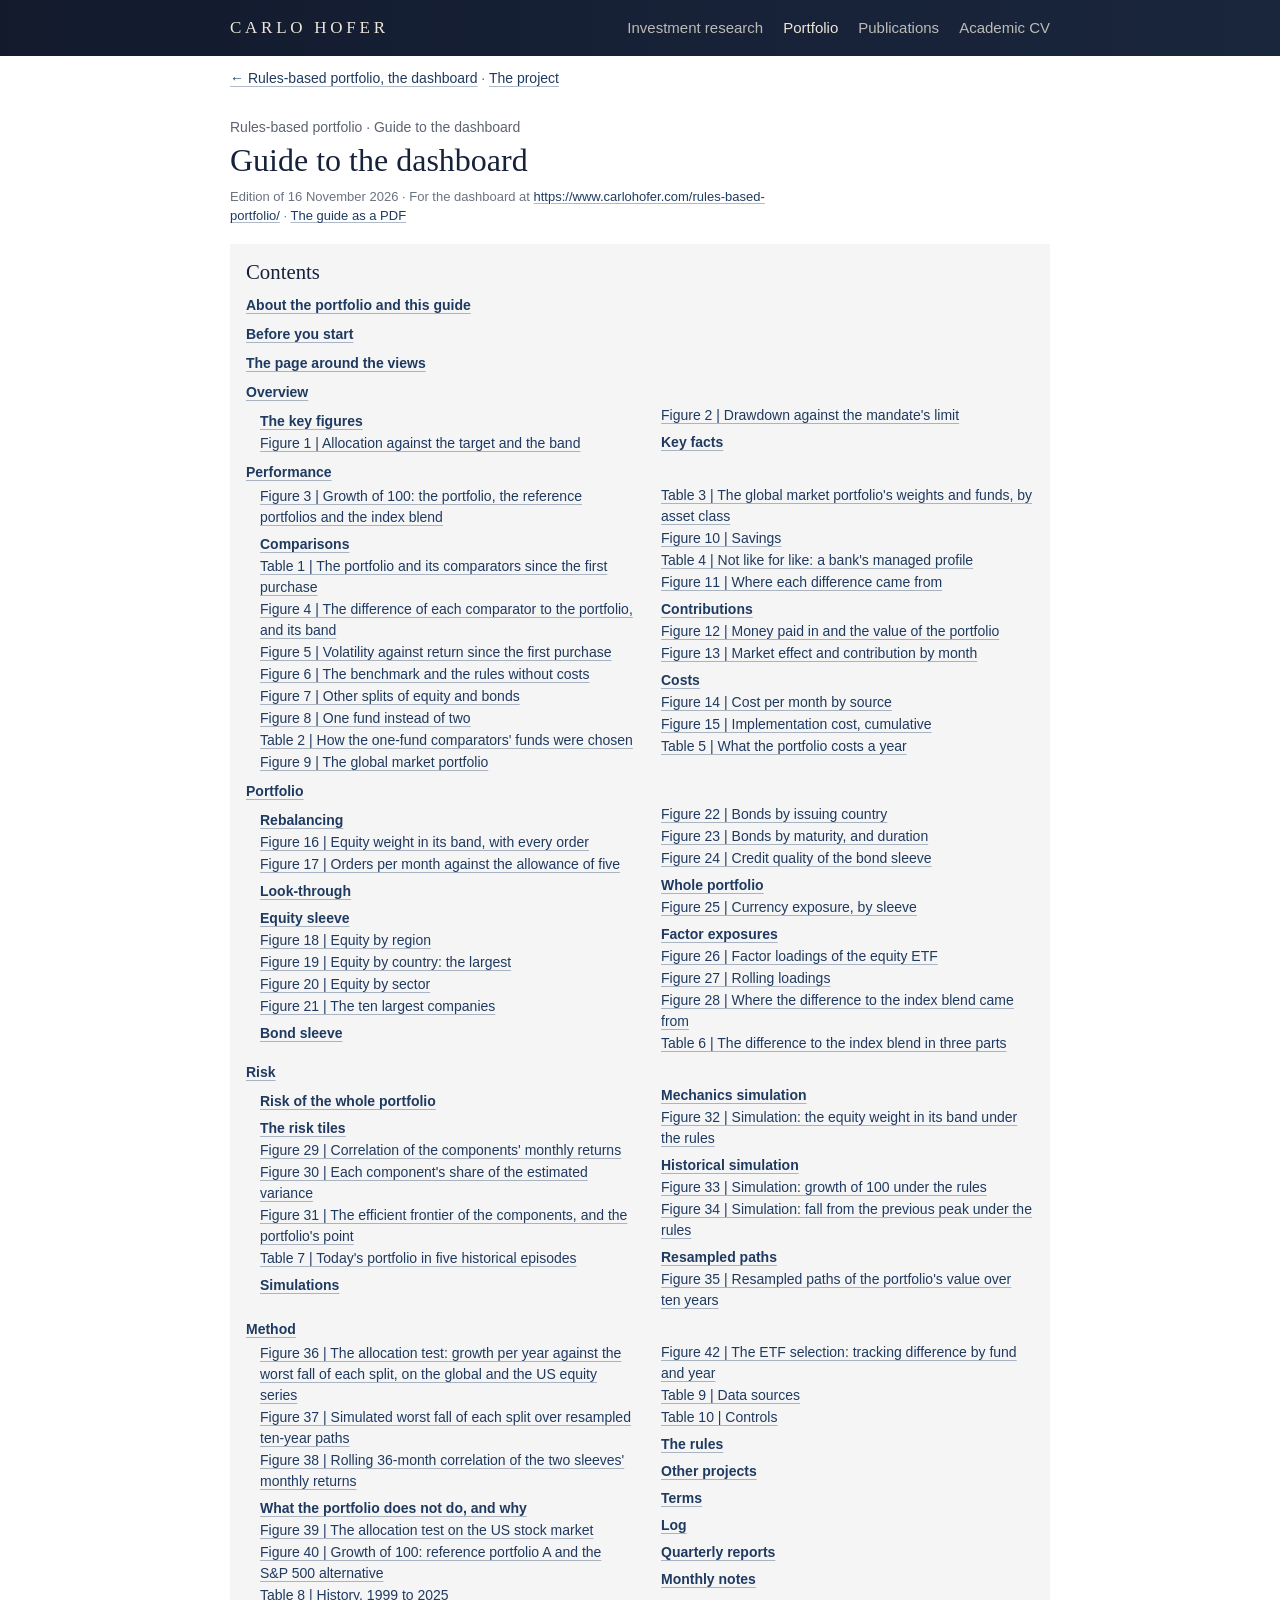
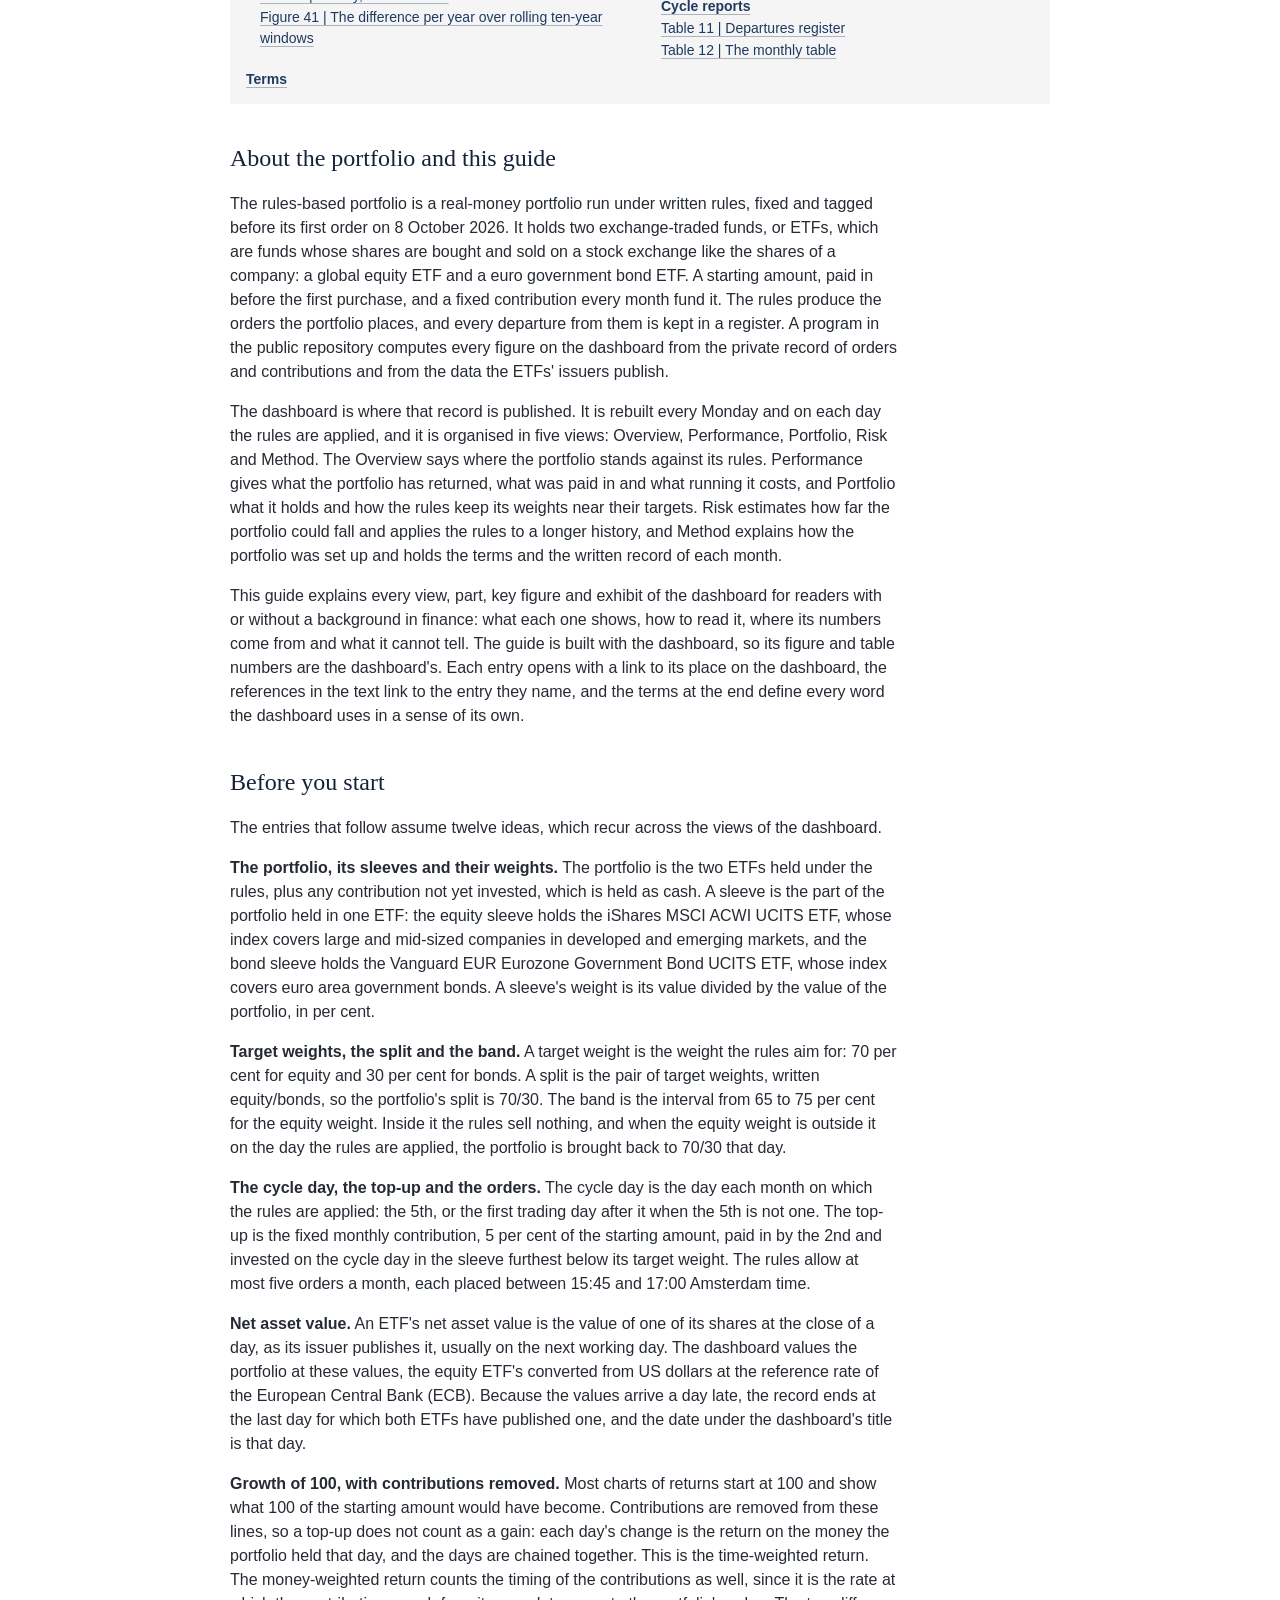
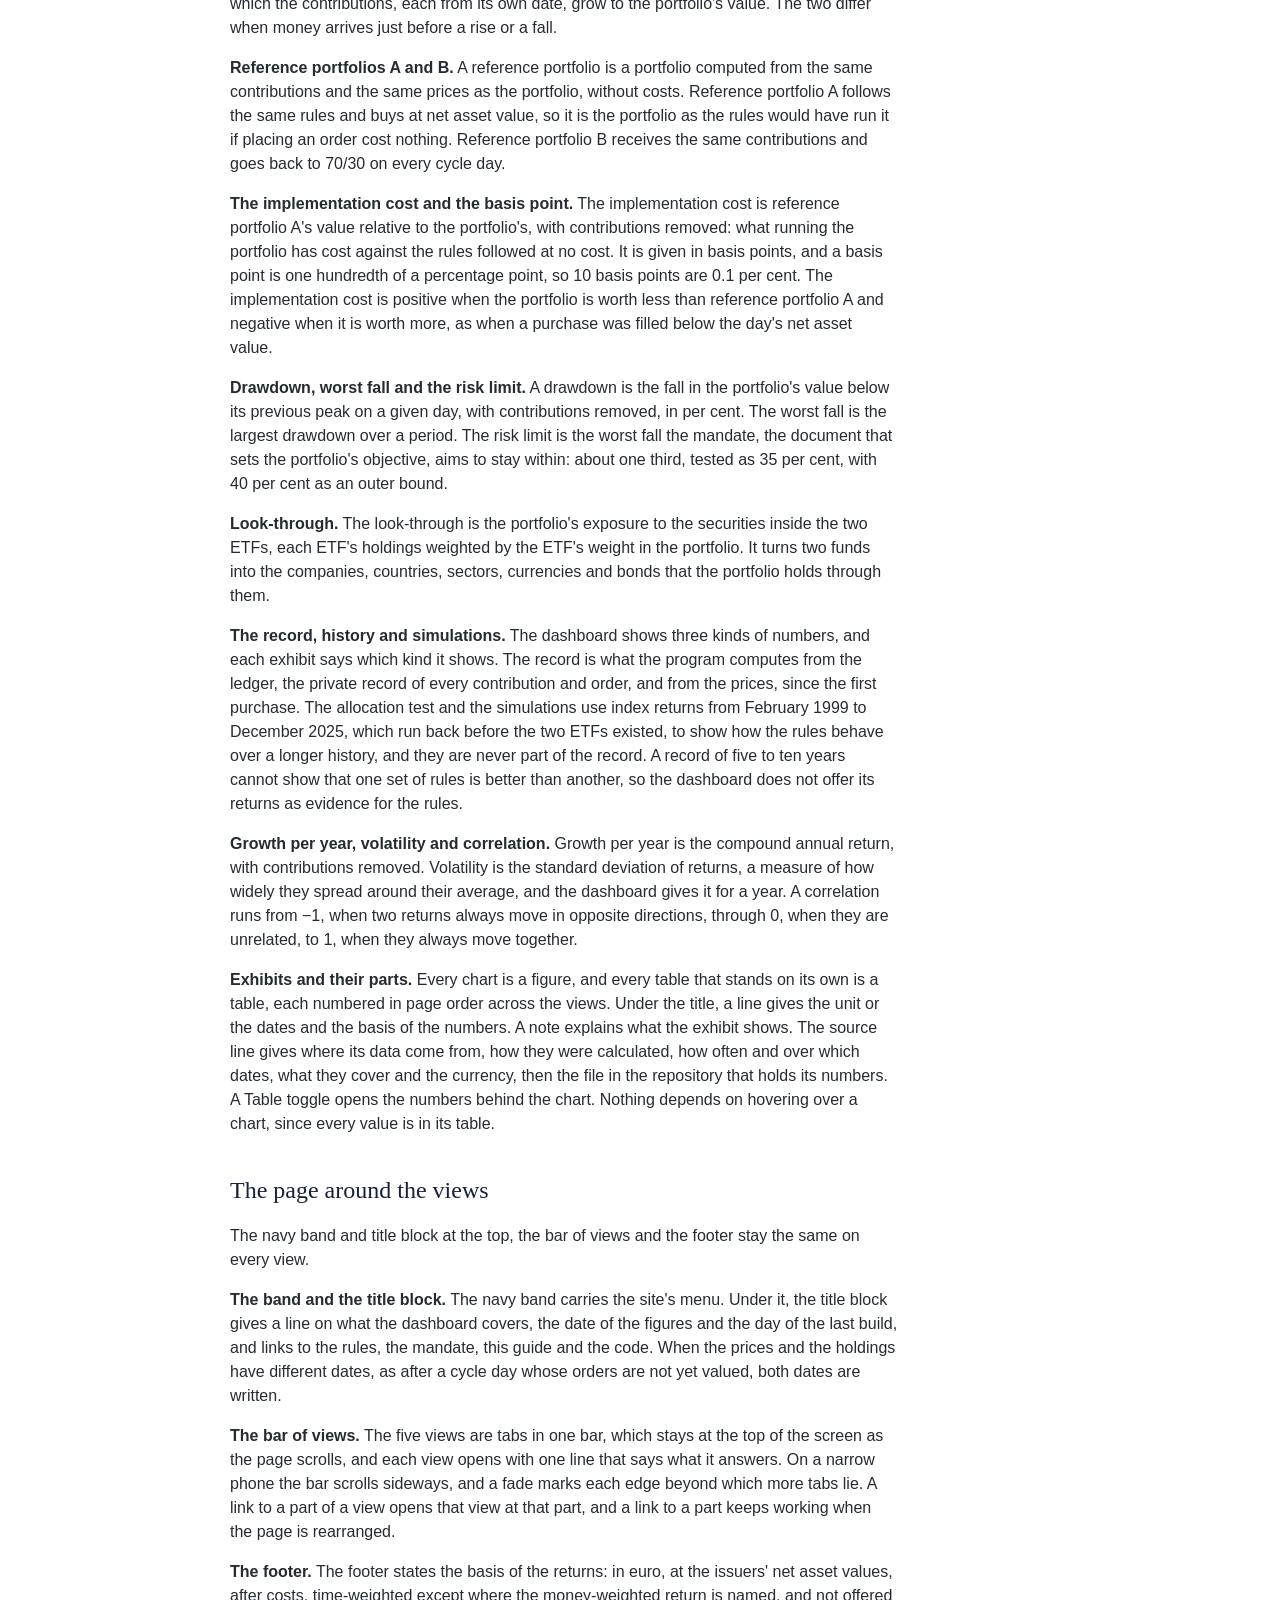
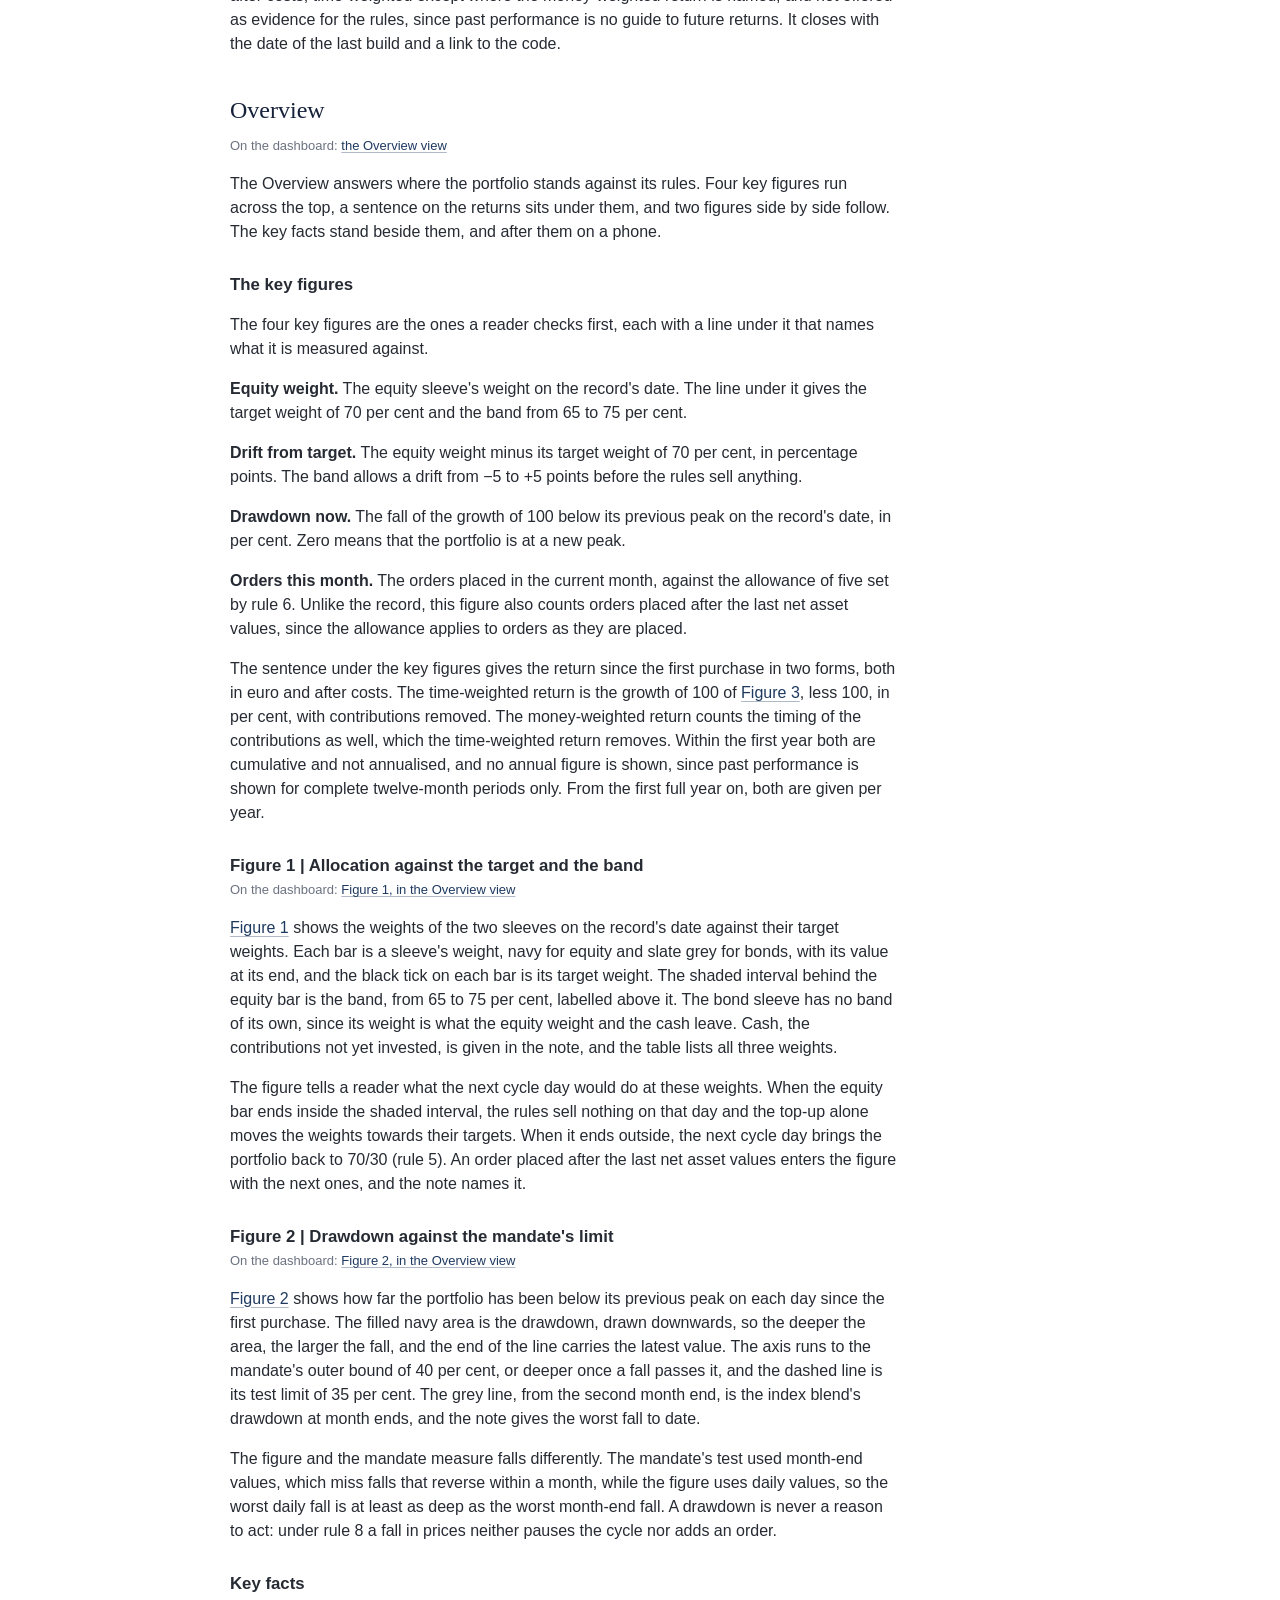
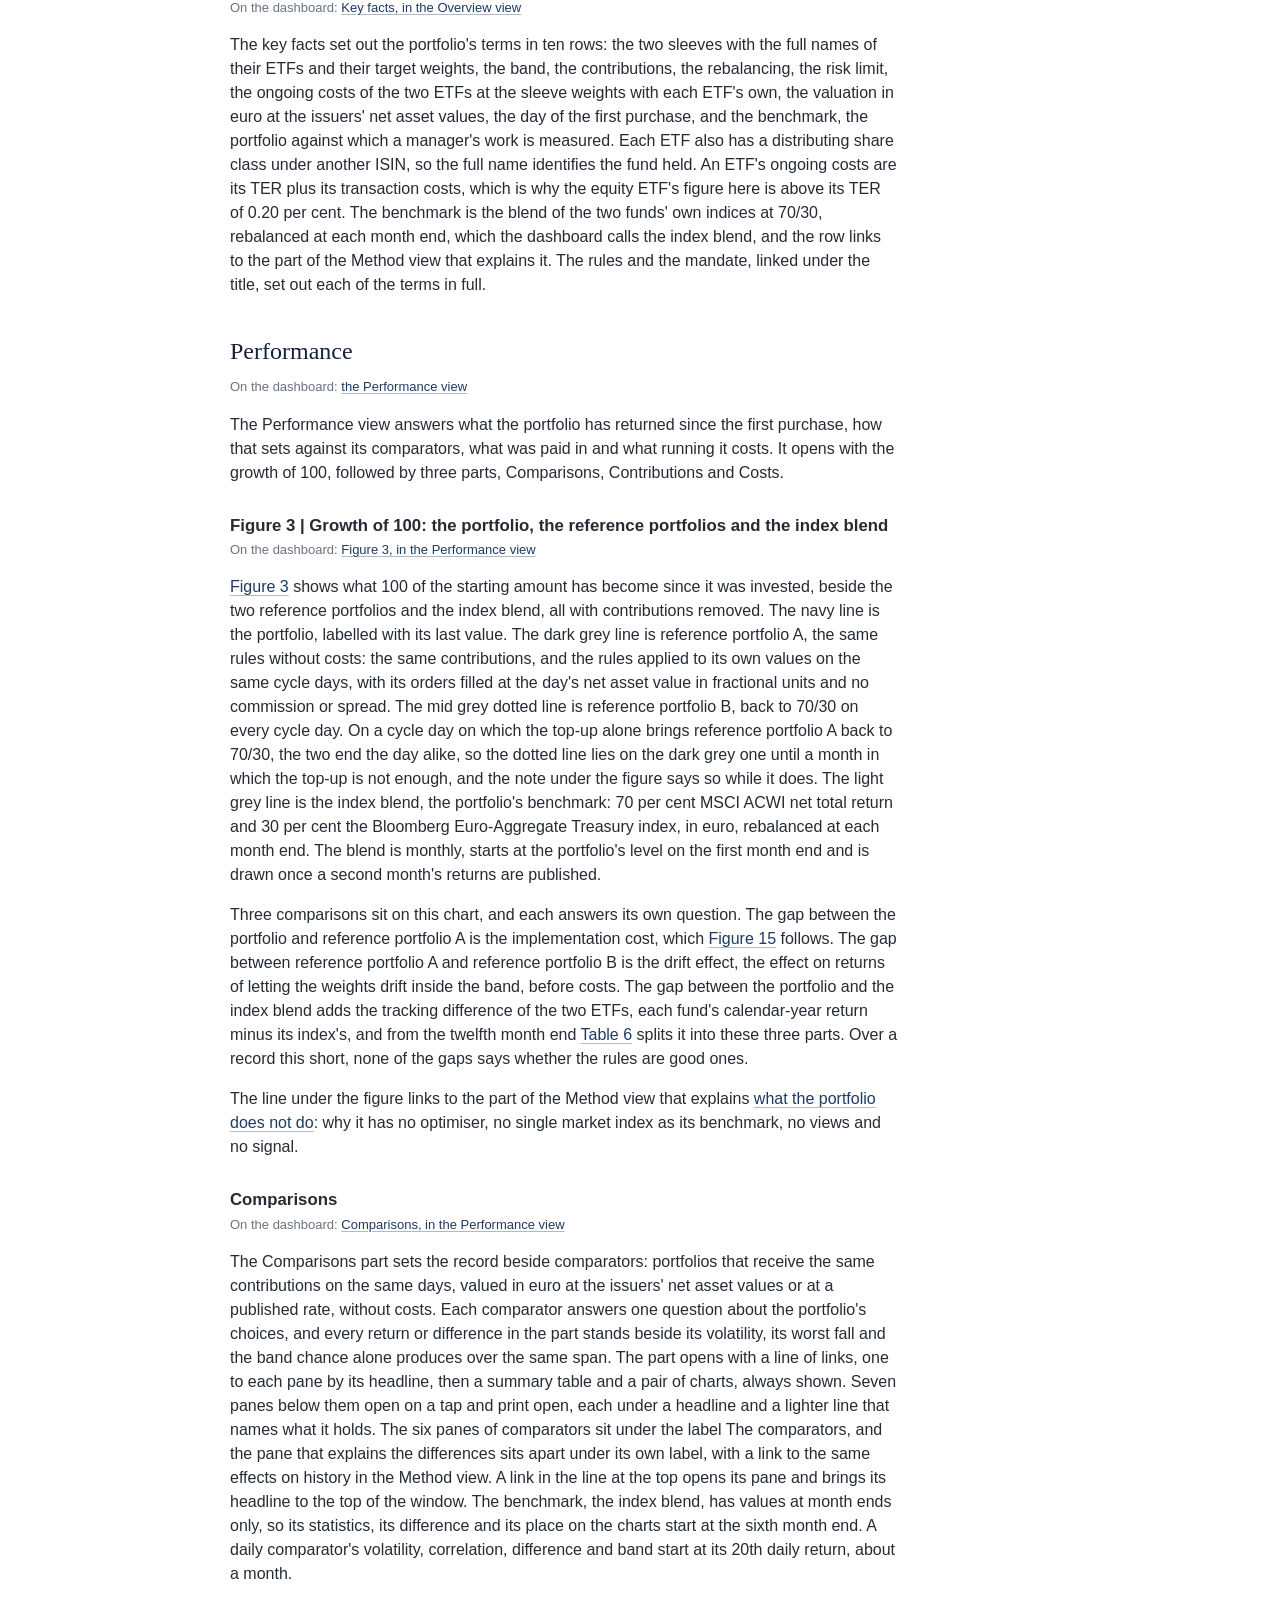
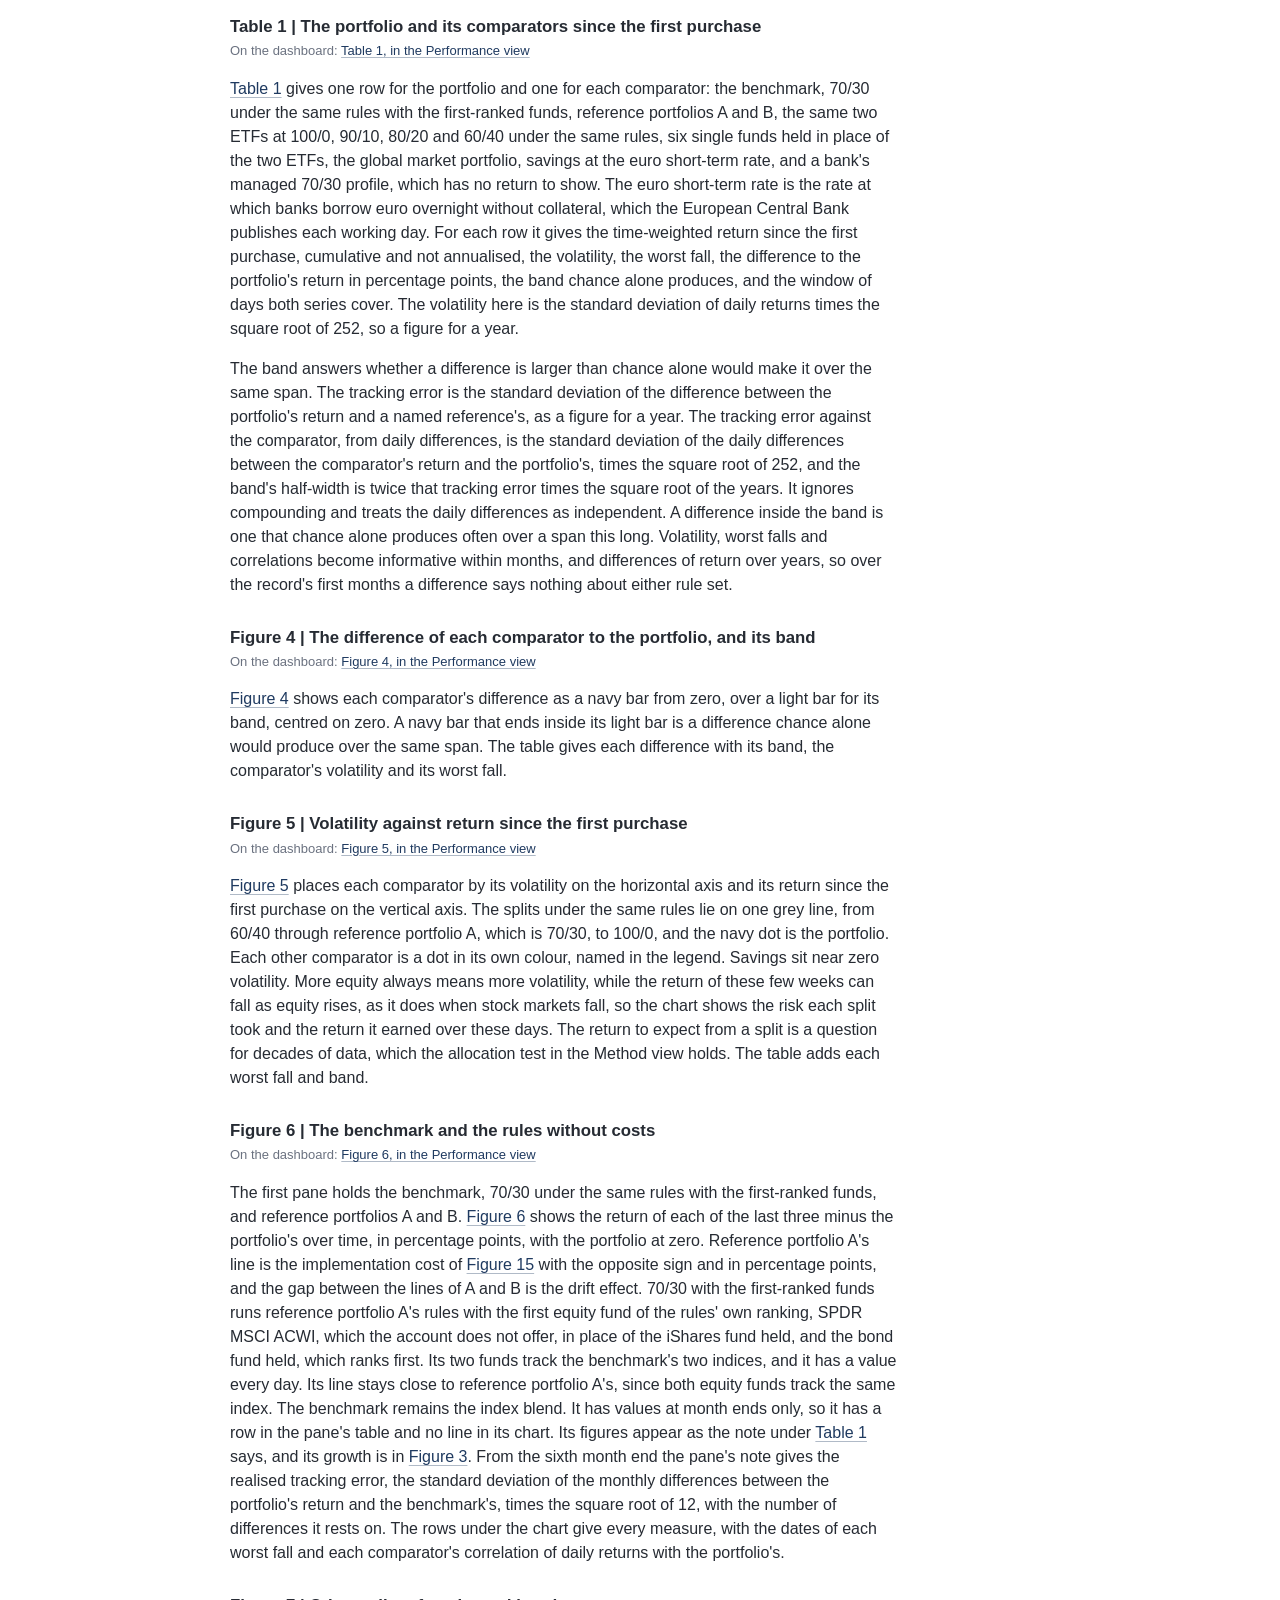
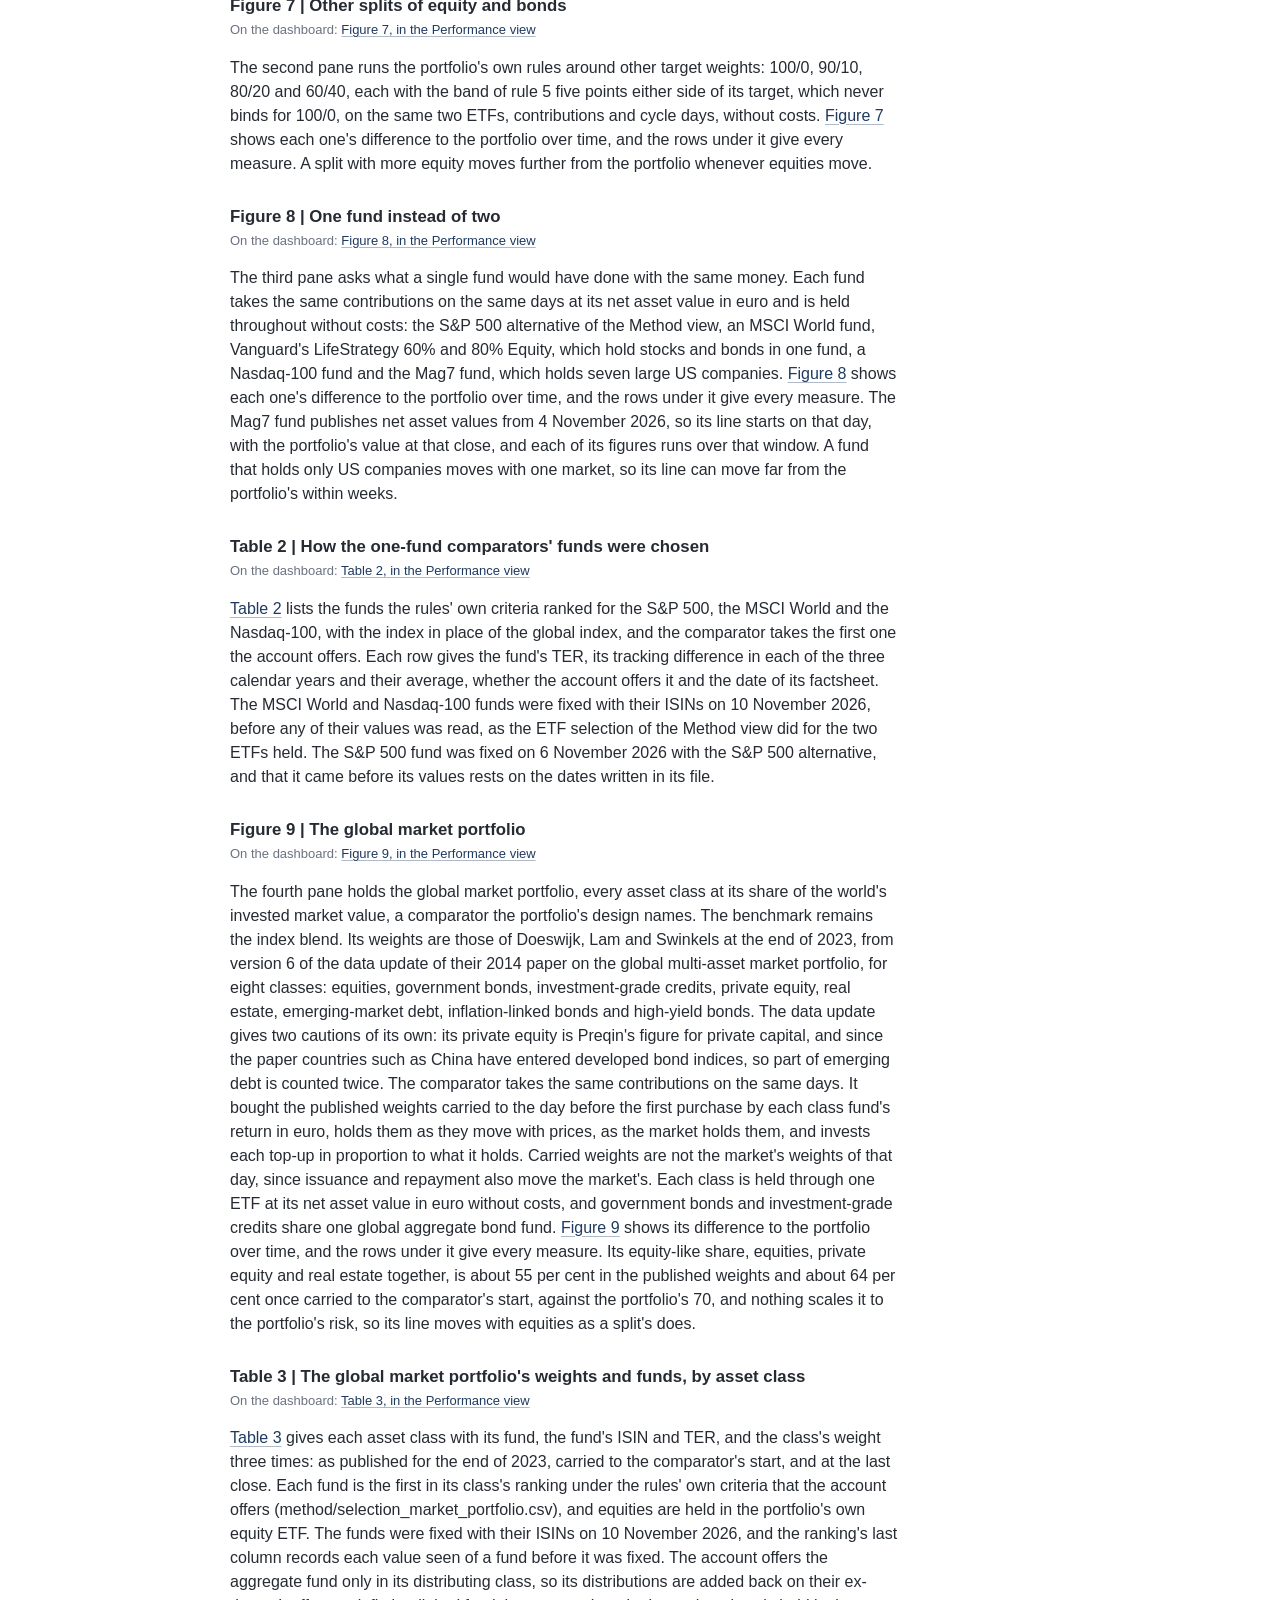
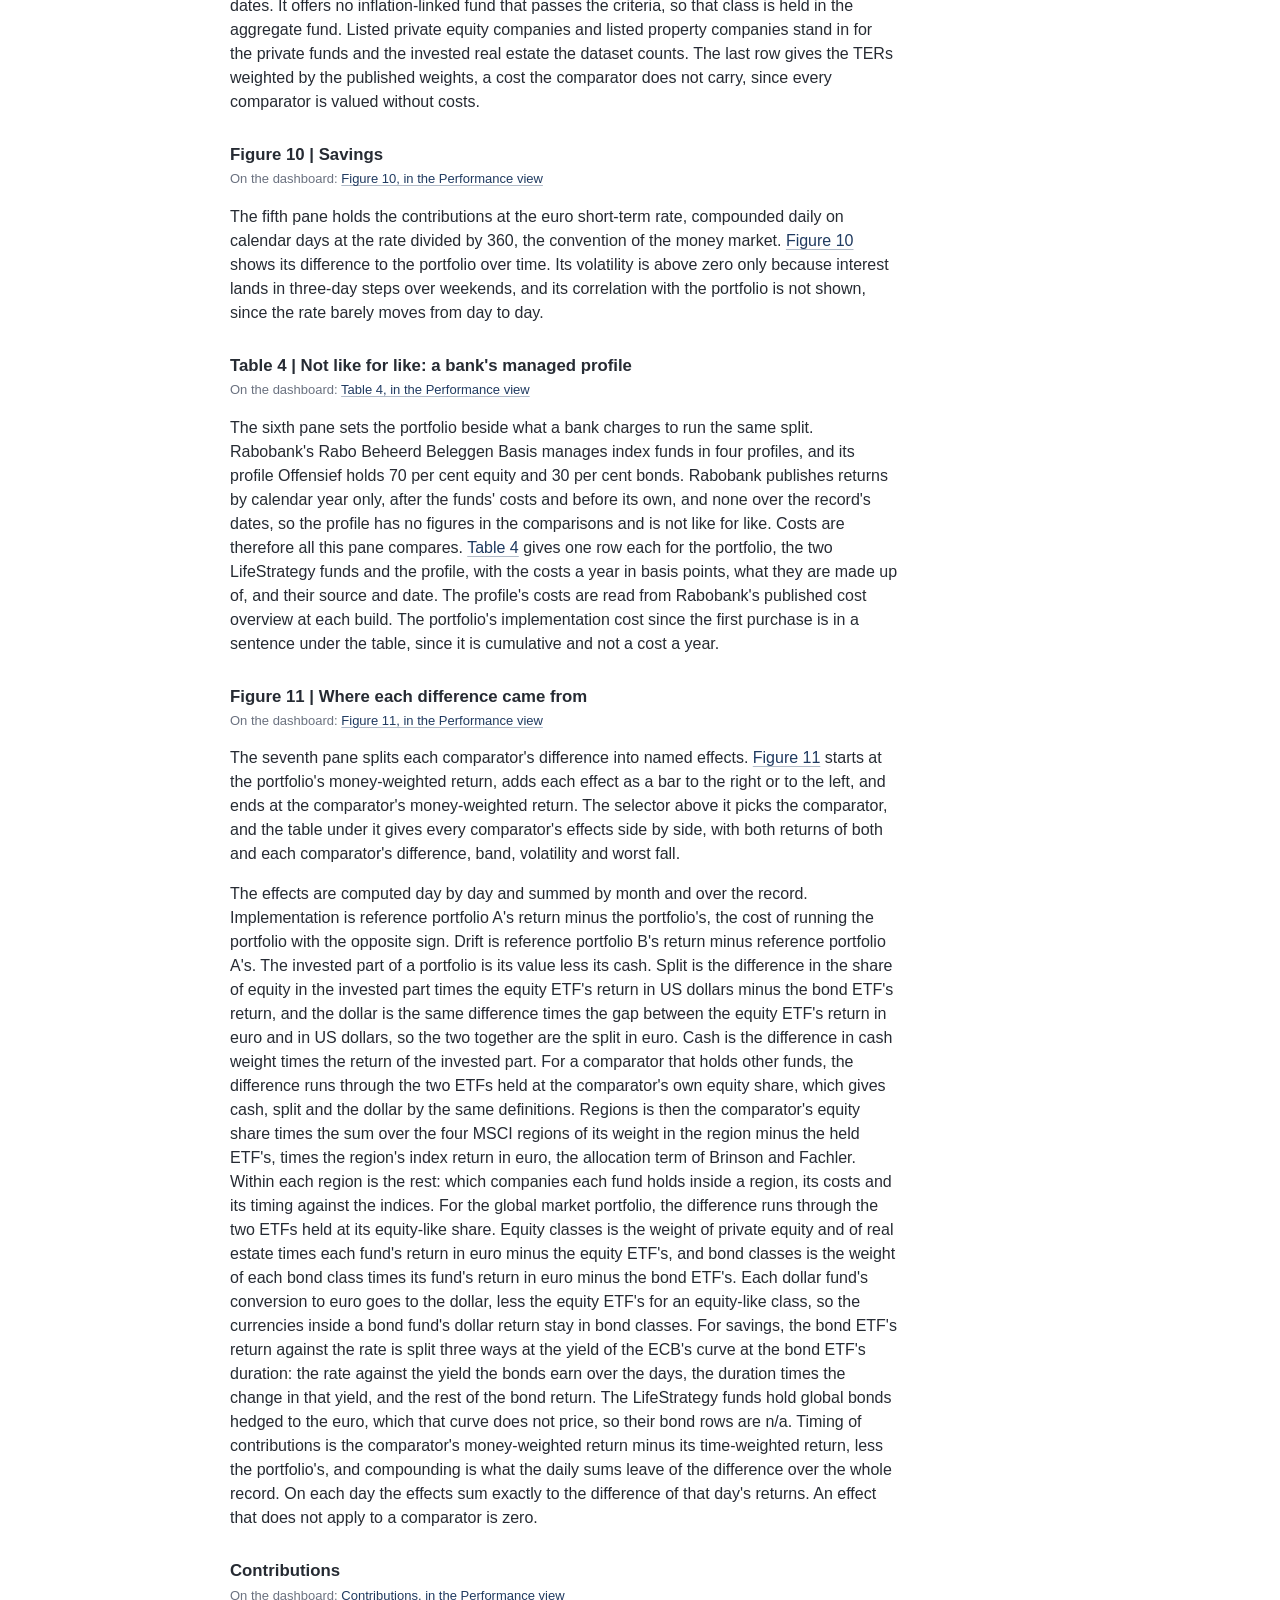
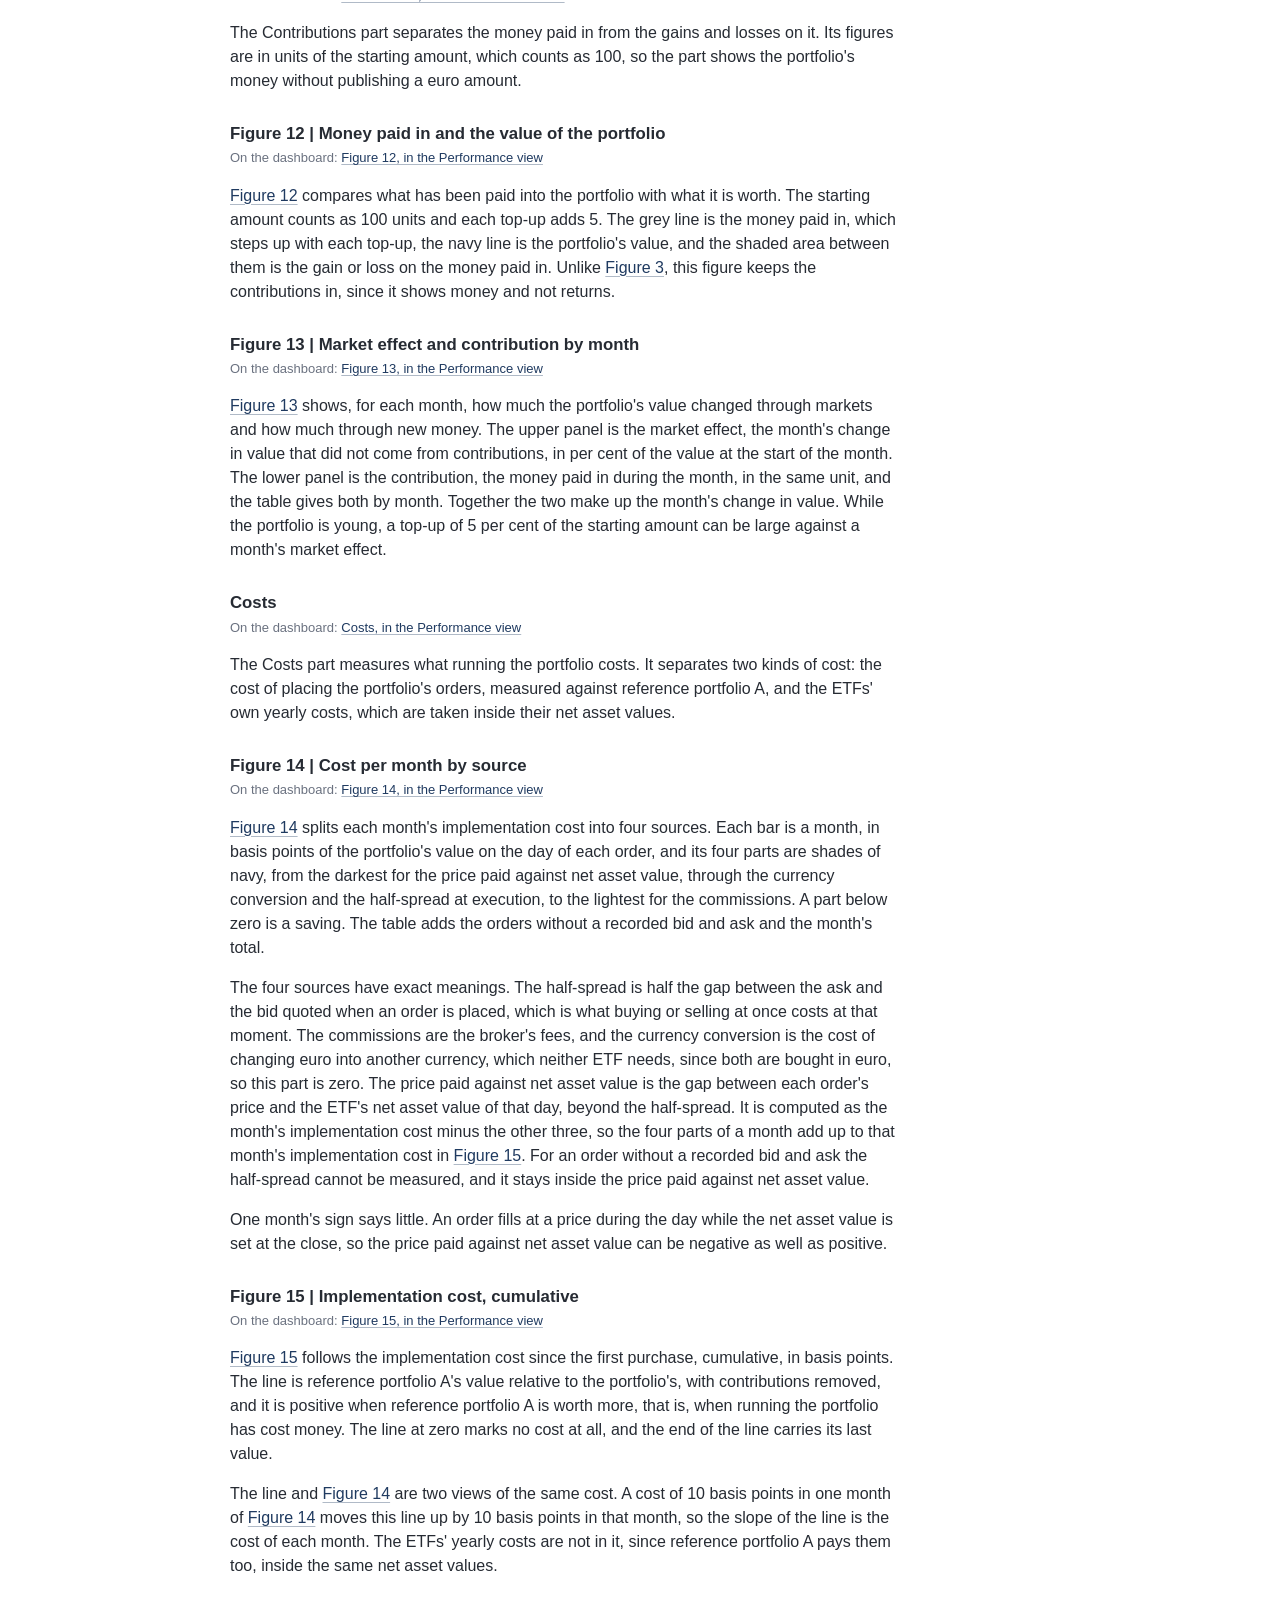
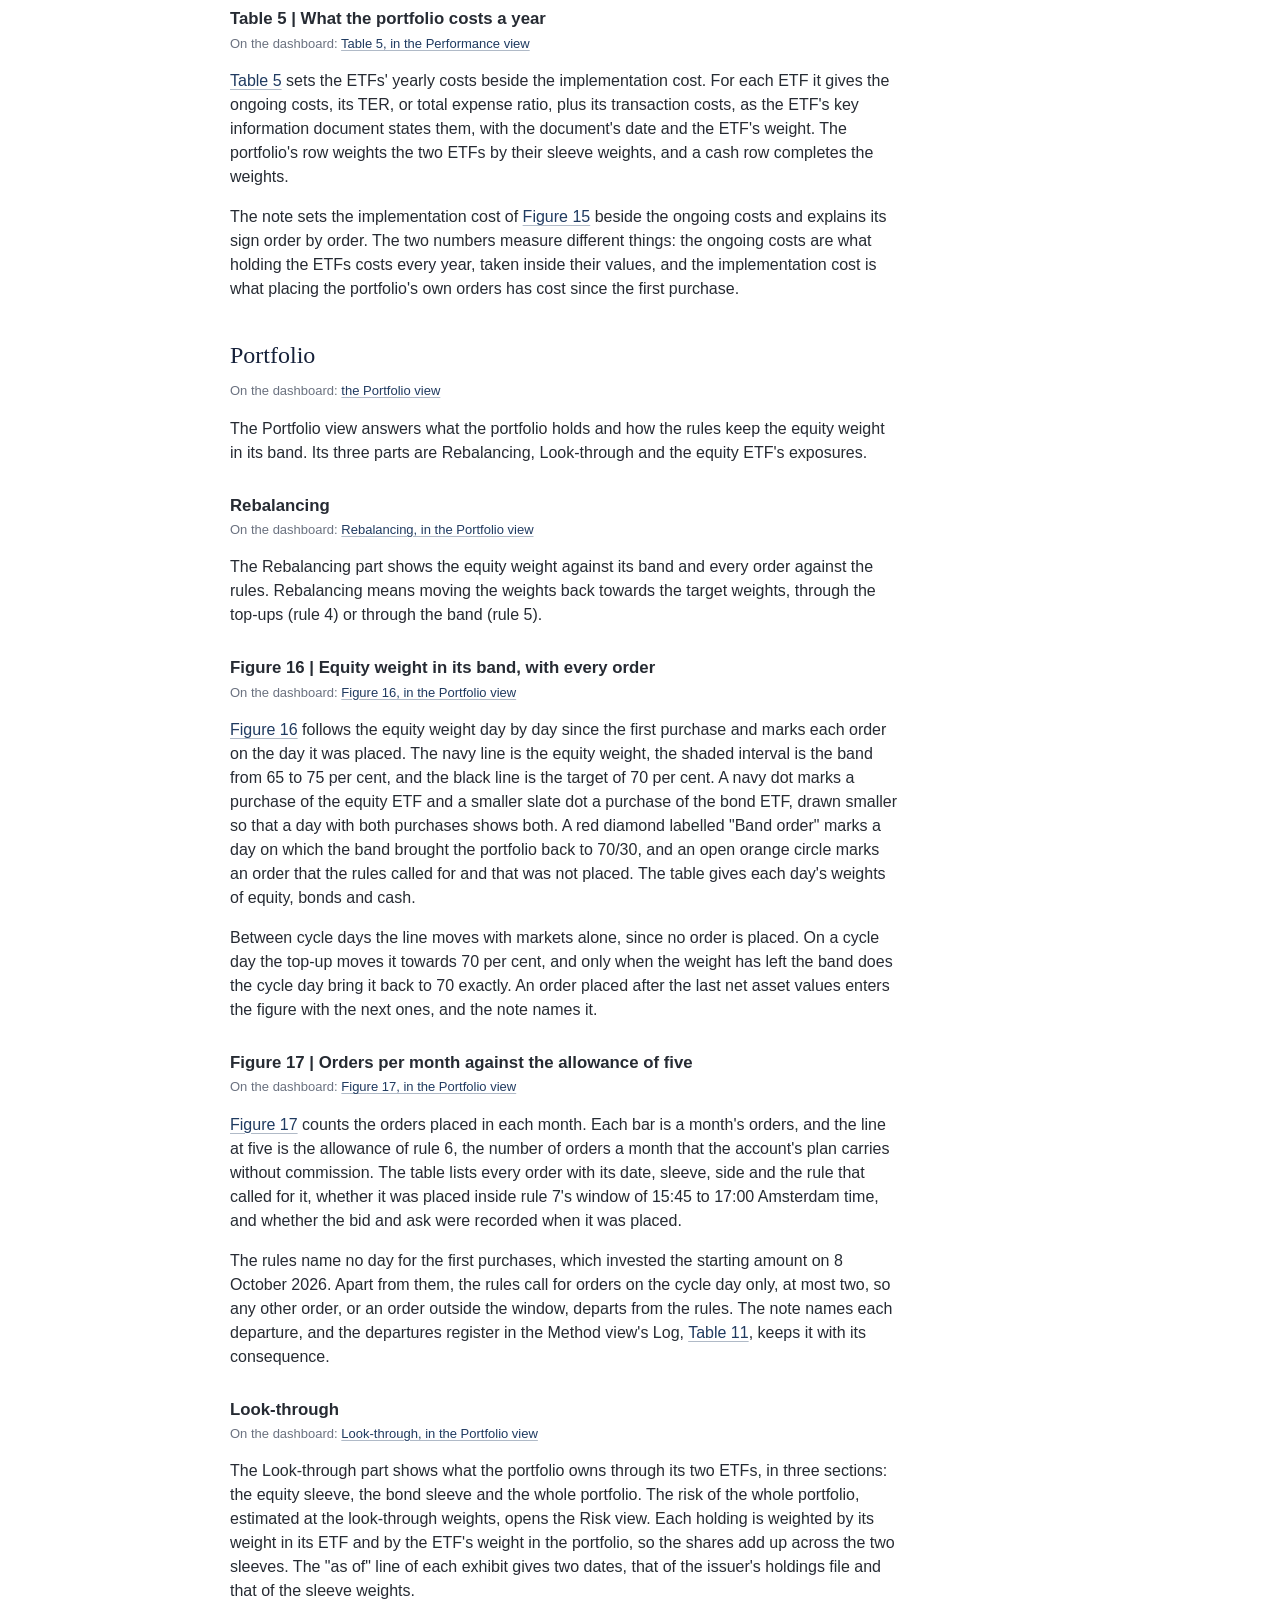
==== guide/guide.html @ 1b8e9af4 "Give the allocation test at MSCI's shares of emerging markets for 1997 and 2002 and the share at whi" ====
<!doctype html>
<html lang="en">
<head>
<meta charset="utf-8">
<meta name="viewport" content="width=device-width, initial-scale=1">
<title>Guide to the dashboard | Rules-based portfolio</title>
<meta name="author" content="Carlo Hofer">
<meta name="description" content="What each view, tile, figure and table of the rules-based portfolio's dashboard shows, how to read it and where its numbers come from.">
<link rel="icon" href="https://www.carlohofer.com/images/favicon.svg" type="image/svg+xml">
<script data-goatcounter="https://carlohofer.goatcounter.com/count" async src="https://gc.zgo.at/count.v5.js" crossorigin="anonymous" integrity="sha384-atnOLvQb9t+jTSipvd75X2yginT4PjVbqDdlJAmxMm+wYElFmeR6EmLP5bYeoRVQ"></script>
<script>
document.addEventListener('click', function (e) {
  var a = e.target.closest && e.target.closest('a[href]');
  if (!a || !window.goatcounter || !window.goatcounter.count) return;
  var u = new URL(a.href, location.href);
  var pdf = /\.pdf$/i.test(u.pathname);
  if (!pdf && u.hostname === location.hostname) return;
  var path = 'PDF ' + u.hostname + u.pathname;
  if (!pdf) path = 'Link ' + (u.hostname || u.protocol) + u.pathname;
  window.goatcounter.count({path: path, title: a.textContent.trim(), event: true});
});
</script>
<style>/* House tokens (standard, V3) */
@font-face { font-family: "EB Garamond"; src: url("https://www.carlohofer.com/assets/fonts/EBGaramond-var-latin.woff2") format("woff2"); font-weight: 400 800; font-display: swap; }
:root { color-scheme: light; --ground: #ffffff; --tint: #f5f5f5; --rule: #dddddd; --frame: #cfcfcf; --grid: #e5e5e5;
  --ink: #262b33; --navy: #16213a; --ink2: #5d6470; --meta: #6b7280; --link: #1f3a60; --warn: #b25e00;
  --sans: -apple-system, BlinkMacSystemFont, "Segoe UI", Roboto, "Helvetica Neue", Arial, sans-serif;
  --serif: "EB Garamond", Garamond, Georgia, serif; }
body { margin: 0; background: var(--ground); color: var(--ink); font: 16px/1.5 var(--sans); }
h1, h2 { font-family: var(--serif); font-weight: 500; color: var(--navy); }
a { color: var(--link); text-underline-offset: .18em; text-decoration-color: rgba(31,58,96,.35); }
.ch-band { background: linear-gradient(90deg, #121a2c 0%, #172238 60%, #1a263b 100%); }
.ch-band__in { max-width: 820px; margin: 0 auto; padding: 0 16px; height: 56px; display: flex; align-items: center; justify-content: space-between; }
.ch-word { font-family: var(--serif); font-weight: 500; text-transform: uppercase; letter-spacing: .22em; color: #ece6d9; text-decoration: none; font-size: 17px; }
.ch-menu a { color: rgba(236,230,217,.78); text-decoration: none; font-size: 15px; margin-left: 20px; }
.ch-menu a:hover, .ch-menu a[aria-current] { color: #ece6d9; }
.ch-back { max-width: 820px; margin: 12px auto 0; padding: 0 16px; font-size: 14px; color: var(--ink2); }
.ch-foot { background: var(--tint); border-top: 1px solid var(--rule); color: var(--ink2); font-size: 14px; margin-top: 40px; }
.ch-foot > div { max-width: 820px; margin: 0 auto; padding: 20px 16px 32px; }

/* The report page (standard, section 11) */
.rp { max-width: 820px; margin: 0 auto; padding: 0 16px; }
.rp-kicker { font-size: 14px; color: var(--ink2); margin: 28px 0 4px; }
.rp h1 { font-size: 2rem; line-height: 1.15; margin: 0 0 8px; }
.rp-stamp { font-size: 13px; color: var(--meta); margin: 0 0 18px; font-variant-numeric: tabular-nums; }
.rp-basis { background: var(--tint); margin: 0 0 18px; padding: 12px 16px; display: grid; grid-template-columns: max-content minmax(0, 1fr); gap: 4px 16px; font-size: 14px; }
.rp-basis dt { color: var(--ink2); font-weight: 600; }
.rp-basis dd { margin: 0; }
.rp-errata { border-left: 3px solid var(--warn); padding: 6px 0 6px 14px; margin: 0 0 18px; font-size: 14px; }
.rp-errata strong { color: var(--warn); }
.rp h2 { font-size: 1.5rem; margin: 36px 0 8px; }
.rp p.prose, .rp-note p { max-width: 75ch; }
.rp-ex { margin: 22px 0 30px; }
.rp-ex h3 { font-size: 1rem; font-weight: 600; color: var(--ink); margin: 0 0 2px; }
.rp-ex .cap { font-size: 14px; color: var(--ink2); margin: 0 0 8px; max-width: 75ch; }
.rp-ex svg { display: block; width: 100%; height: auto; }
.rp-narrow { display: none; }
.rp-ex .basis { font-size: 13px; color: var(--ink2); margin: 6px 0 0; }
.rp-ex .src { font-size: 12px; color: var(--meta); margin: 4px 0 0; }
.rp-ex .src code { font-size: 11px; }
.rp-tw { position: relative; }
.rp-scroll { overflow-x: auto; }
.rp table { border-collapse: collapse; width: 100%; font-size: 14px; font-variant-numeric: tabular-nums; }
.rp th, .rp td { padding: 5px 8px; border-bottom: 1px solid var(--rule); text-align: left; white-space: nowrap; }
.rp thead th { color: var(--ink2); font-weight: 600; border-bottom: 1px solid var(--frame); vertical-align: bottom; white-space: normal; }
.rp th.num, .rp td.num { text-align: right; }
.rp tbody th { font-weight: 400; }
.rp-sign { color: var(--ink2); margin-top: 12px; }
.rp-note h3 { font-size: 1rem; font-weight: 600; margin: 18px 0 4px; }
.rp-close { border-top: 1px solid var(--rule); margin-top: 36px; padding-top: 12px; color: var(--ink2); max-width: 75ch; }
.rp-terms { display: grid; grid-template-columns: max-content minmax(0, 1fr); gap: 4px 16px; font-size: 14px; }
.rp-terms dt { font-weight: 600; } .rp-terms dd { margin: 0; color: var(--ink2); }
@media (max-width: 700px) {
  .rp-wide { display: none; }
  .rp-narrow { display: block; }
  .rp h1 { font-size: 1.7rem; }
  .rp-basis, .rp-terms { grid-template-columns: minmax(0, 1fr); gap: 0 0; }
  .rp-basis dd, .rp-terms dd { margin-bottom: 6px; }
  .rp-tw.more::after { content: ""; position: absolute; top: 0; right: 0; bottom: 0; width: 28px; background: linear-gradient(90deg, rgba(255,255,255,0), #ffffff); pointer-events: none; }
  .rp tbody th, .rp thead th:first-child { position: sticky; left: 0; background: var(--ground); }
  .ch-menu a:not(:first-child) { display: none; }
  .ch-band__in { height: 48px; }
}

/* Print: the archival PDF (standard, section 11 and Appendix D) */
@page { size: A4; margin: 18mm 18mm 20mm;
  @bottom-left { content: "Carlo Hofer \00B7  Rules-based portfolio \00B7  Guide to the dashboard"; font: 8pt/1.2 -apple-system, BlinkMacSystemFont, "Segoe UI", Roboto, Arial, sans-serif; color: #6b7280; }
  @bottom-right { content: "Page " counter(page) " of " counter(pages); font: 8pt/1.2 -apple-system, BlinkMacSystemFont, "Segoe UI", Roboto, Arial, sans-serif; color: #6b7280; } }
@page :first { margin-top: 12mm; }
@media print {
  html { -webkit-print-color-adjust: exact; print-color-adjust: exact; }
  body { font-size: 10.5pt; line-height: 1.45; }
  .ch-band__in { height: 11mm; padding: 0 5mm; max-width: none; }
  .ch-word { font-size: 12pt; }
  .ch-menu, .ch-back, .rp-noprint { display: none; }
  .rp, .ch-foot > div { max-width: none; padding-left: 0; padding-right: 0; }
  .rp-kicker { font-size: 10pt; margin-top: 8mm; }
  .rp h1 { font-size: 22pt; }
  .rp-stamp { font-size: 8.5pt; }
  .rp-basis, .rp-errata, .rp-terms { font-size: 9pt; }
  .rp h2 { font-size: 14pt; margin-top: 8mm; break-after: avoid; }
  .rp-ex h3, .rp-note h3 { font-size: 10.5pt; break-after: avoid; }
  .rp-ex .cap, .rp-ex .basis { font-size: 9pt; }
  .rp-ex .src { font-size: 8pt; }
  .rp-ex .src code { font-size: 8pt; }
  .rp table { font-size: 9pt; }
  .rp-ex, .rp-basis, .rp-errata, .rp-sign, tr { break-inside: avoid; }
  p { orphans: 3; widows: 3; }
  .rp-scroll { overflow: visible; }
  .rp-wide { display: block; }
  .rp-narrow { display: none; }
  .rp-tw::after { display: none; }
  .ch-foot { background: none; border-top: 1px solid var(--rule); font-size: 8pt; margin-top: 8mm; }
  .ch-foot > div { padding: 3mm 0 0; }
}
/* The guide to the dashboard, on top of the report's style */
.gd-contents { background: var(--tint); padding: 12px 16px 14px; margin: 0 0 24px; font-size: 14px; }
.gd-contents h2 { font-size: 1.3rem; margin: 0 0 4px; }
.gd-contents ul { list-style: none; margin: 0; padding: 0; }
.gd-contents > ul > li { margin: 8px 0 0; font-weight: 600; }
.gd-contents ul ul { font-weight: 400; margin: 2px 0 0 14px; columns: 2; column-gap: 28px; }
.gd-contents ul ul li { break-inside: avoid; margin: 1px 0; }
.gd-contents ul ul li.gd-part { margin-top: 6px; font-weight: 600; }
.gd > p, .gd > ul, .gd > ol { max-width: 75ch; }
.gd h3 { font-size: 1.05rem; font-weight: 600; color: var(--ink); margin: 28px 0 2px; }
.gd-where { font-size: 13px; color: var(--meta); margin: 0 0 8px; }
.gd code { font-size: 0.86em; overflow-wrap: anywhere; }
@media (max-width: 700px) { .gd-contents ul ul { columns: 1; } }
@media print {
  /* Contextual forms of the sans, such as a bracket after a figure, would print as marks that carry no letter. */
  body { font-feature-settings: "calt" 0, "case" 0; }
  .gd .rp-stamp { font-variant-numeric: normal; }
  .gd > h2 { break-before: page; margin-top: 0; }
  .gd h3 { font-size: 10.5pt; margin-top: 5mm; break-after: avoid; }
  .gd-where { font-size: 8.5pt; break-after: avoid; }
  .gd-contents { font-size: 9pt; padding: 3mm 4mm; }
  .gd-contents h2 { font-size: 14pt; }
  /* One column in print, so that the contents read in the order of the guide. */
  .gd-contents ul ul { columns: 1; }
}
</style>
</head>
<body>
<header class="ch-band"><div class="ch-band__in">
  <a class="ch-word" href="https://www.carlohofer.com/">Carlo Hofer</a>
  <div class="ch-menu" role="navigation" aria-label="Site"><a href="https://www.carlohofer.com/projects/">Investment research</a><a href="https://www.carlohofer.com/projects/rules-based-portfolio/" aria-current="true">Portfolio</a><a href="https://www.carlohofer.com/publications/">Publications</a><a href="https://www.carlohofer.com/cv/">Academic CV</a></div>
</div></header>
<p class="ch-back"><a href="https://www.carlohofer.com/rules-based-portfolio/">&larr; Rules-based portfolio, the dashboard</a> &middot; <a href="https://www.carlohofer.com/projects/rules-based-portfolio/">The project</a></p>
<main class="rp gd">
<p class="rp-kicker">Rules-based portfolio &middot; Guide to the dashboard</p>
<h1>Guide to the dashboard</h1>
<p class="rp-stamp">Edition of 16 November 2026 &middot; For the dashboard at <a href="https://www.carlohofer.com/rules-based-portfolio/">https://www.carlohofer.com/rules-based-portfolio/</a><span class="rp-noprint"> &middot; <a href="guide.pdf">The guide as a PDF</a></span></p>
<div class="gd-contents" role="navigation" aria-label="Contents"><h2 id="contents">Contents</h2><ul><li><a href="#about-the-portfolio-and-this-guide">About the portfolio and this guide</a></li><li><a href="#before-you-start">Before you start</a></li><li><a href="#the-page-around-the-views">The page around the views</a></li><li><a href="#view-overview">Overview</a><ul><li class="gd-part"><a href="#the-key-figures">The key figures</a></li><li><a href="#figure-1">Figure 1 | Allocation against the target and the band</a></li><li><a href="#figure-2">Figure 2 | Drawdown against the mandate&#x27;s limit</a></li><li class="gd-part"><a href="#key-facts">Key facts</a></li></ul></li><li><a href="#view-performance">Performance</a><ul><li><a href="#figure-3">Figure 3 | Growth of 100: the portfolio, the reference portfolios and the index blend</a></li><li class="gd-part"><a href="#comparisons">Comparisons</a></li><li><a href="#table-1">Table 1 | The portfolio and its comparators since the first purchase</a></li><li><a href="#figure-4">Figure 4 | The difference of each comparator to the portfolio, and its band</a></li><li><a href="#figure-5">Figure 5 | Volatility against return since the first purchase</a></li><li><a href="#figure-6">Figure 6 | The benchmark and the rules without costs</a></li><li><a href="#figure-7">Figure 7 | Other splits of equity and bonds</a></li><li><a href="#figure-8">Figure 8 | One fund instead of two</a></li><li><a href="#table-2">Table 2 | How the one-fund comparators&#x27; funds were chosen</a></li><li><a href="#figure-9">Figure 9 | The global market portfolio</a></li><li><a href="#table-3">Table 3 | The global market portfolio&#x27;s weights and funds, by asset class</a></li><li><a href="#figure-10">Figure 10 | Savings</a></li><li><a href="#table-4">Table 4 | Not like for like: a bank&#x27;s managed profile</a></li><li><a href="#figure-11">Figure 11 | Where each difference came from</a></li><li class="gd-part"><a href="#contributions">Contributions</a></li><li><a href="#figure-12">Figure 12 | Money paid in and the value of the portfolio</a></li><li><a href="#figure-13">Figure 13 | Market effect and contribution by month</a></li><li class="gd-part"><a href="#costs">Costs</a></li><li><a href="#figure-14">Figure 14 | Cost per month by source</a></li><li><a href="#figure-15">Figure 15 | Implementation cost, cumulative</a></li><li><a href="#table-5">Table 5 | What the portfolio costs a year</a></li></ul></li><li><a href="#view-portfolio">Portfolio</a><ul><li class="gd-part"><a href="#rebalancing">Rebalancing</a></li><li><a href="#figure-16">Figure 16 | Equity weight in its band, with every order</a></li><li><a href="#figure-17">Figure 17 | Orders per month against the allowance of five</a></li><li class="gd-part"><a href="#lookthrough">Look-through</a></li><li class="gd-part"><a href="#lookthrough-equity">Equity sleeve</a></li><li><a href="#figure-18">Figure 18 | Equity by region</a></li><li><a href="#figure-19">Figure 19 | Equity by country: the largest</a></li><li><a href="#figure-20">Figure 20 | Equity by sector</a></li><li><a href="#figure-21">Figure 21 | The ten largest companies</a></li><li class="gd-part"><a href="#lookthrough-bonds">Bond sleeve</a></li><li><a href="#figure-22">Figure 22 | Bonds by issuing country</a></li><li><a href="#figure-23">Figure 23 | Bonds by maturity, and duration</a></li><li><a href="#figure-24">Figure 24 | Credit quality of the bond sleeve</a></li><li class="gd-part"><a href="#lookthrough-portfolio">Whole portfolio</a></li><li><a href="#figure-25">Figure 25 | Currency exposure, by sleeve</a></li><li class="gd-part"><a href="#factors">Factor exposures</a></li><li><a href="#figure-26">Figure 26 | Factor loadings of the equity ETF</a></li><li><a href="#figure-27">Figure 27 | Rolling loadings</a></li><li><a href="#figure-28">Figure 28 | Where the difference to the index blend came from</a></li><li><a href="#table-6">Table 6 | The difference to the index blend in three parts</a></li></ul></li><li><a href="#view-risk">Risk</a><ul><li class="gd-part"><a href="#lookthrough-risk-section">Risk of the whole portfolio</a></li><li class="gd-part"><a href="#the-risk-tiles">The risk tiles</a></li><li><a href="#figure-29">Figure 29 | Correlation of the components&#x27; monthly returns</a></li><li><a href="#figure-30">Figure 30 | Each component&#x27;s share of the estimated variance</a></li><li><a href="#figure-31">Figure 31 | The efficient frontier of the components, and the portfolio&#x27;s point</a></li><li><a href="#table-7">Table 7 | Today&#x27;s portfolio in five historical episodes</a></li><li class="gd-part"><a href="#simulations">Simulations</a></li><li class="gd-part"><a href="#simulations-mechanics">Mechanics simulation</a></li><li><a href="#figure-32">Figure 32 | Simulation: the equity weight in its band under the rules</a></li><li class="gd-part"><a href="#simulations-history">Historical simulation</a></li><li><a href="#figure-33">Figure 33 | Simulation: growth of 100 under the rules</a></li><li><a href="#figure-34">Figure 34 | Simulation: fall from the previous peak under the rules</a></li><li class="gd-part"><a href="#simulations-paths">Resampled paths</a></li><li><a href="#figure-35">Figure 35 | Resampled paths of the portfolio&#x27;s value over ten years</a></li></ul></li><li><a href="#view-method">Method</a><ul><li><a href="#figure-36">Figure 36 | The allocation test: growth per year against the worst fall of each split, on the global and the US equity series</a></li><li><a href="#figure-37">Figure 37 | Simulated worst fall of each split over resampled ten-year paths</a></li><li><a href="#figure-38">Figure 38 | Rolling 36-month correlation of the two sleeves&#x27; monthly returns</a></li><li class="gd-part"><a href="#method-not-done">What the portfolio does not do, and why</a></li><li><a href="#figure-39">Figure 39 | The allocation test on the US stock market</a></li><li><a href="#figure-40">Figure 40 | Growth of 100: reference portfolio A and the S&amp;P 500 alternative</a></li><li><a href="#table-8">Table 8 | History, 1999 to 2025</a></li><li><a href="#figure-41">Figure 41 | The difference per year over rolling ten-year windows</a></li><li><a href="#figure-42">Figure 42 | The ETF selection: tracking difference by fund and year</a></li><li><a href="#table-9">Table 9 | Data sources</a></li><li><a href="#table-10">Table 10 | Controls</a></li><li class="gd-part"><a href="#method-rules">The rules</a></li><li class="gd-part"><a href="#method-projects">Other projects</a></li><li class="gd-part"><a href="#glossary">Terms</a></li><li class="gd-part"><a href="#log">Log</a></li><li class="gd-part"><a href="#log-quarterly">Quarterly reports</a></li><li class="gd-part"><a href="#log-notes">Monthly notes</a></li><li class="gd-part"><a href="#log-cycles">Cycle reports</a></li><li><a href="#table-11">Table 11 | Departures register</a></li><li><a href="#table-12">Table 12 | The monthly table</a></li></ul></li><li><a href="#terms">Terms</a></li></ul></div>
<h2 id="about-the-portfolio-and-this-guide">About the portfolio and this guide</h2>

<p>The rules-based portfolio is a real-money portfolio run under written rules, fixed and tagged before its first order on 8 October 2026. It holds two exchange-traded funds, or ETFs, which are funds whose shares are bought and sold on a stock exchange like the shares of a company: a global equity ETF and a euro government bond ETF. A starting amount, paid in before the first purchase, and a fixed contribution every month fund it. The rules produce the orders the portfolio places, and every departure from them is kept in a register. A program in the public repository computes every figure on the dashboard from the private record of orders and contributions and from the data the ETFs' issuers publish.</p>
<p>The dashboard is where that record is published. It is rebuilt every Monday and on each day the rules are applied, and it is organised in five views: Overview, Performance, Portfolio, Risk and Method. The Overview says where the portfolio stands against its rules. Performance gives what the portfolio has returned, what was paid in and what running it costs, and Portfolio what it holds and how the rules keep its weights near their targets. Risk estimates how far the portfolio could fall and applies the rules to a longer history, and Method explains how the portfolio was set up and holds the terms and the written record of each month.</p>
<p>This guide explains every view, part, key figure and exhibit of the dashboard for readers with or without a background in finance: what each one shows, how to read it, where its numbers come from and what it cannot tell. The guide is built with the dashboard, so its figure and table numbers are the dashboard's. Each entry opens with a link to its place on the dashboard, the references in the text link to the entry they name, and the terms at the end define every word the dashboard uses in a sense of its own.</p>
<h2 id="before-you-start">Before you start</h2>

<p>The entries that follow assume twelve ideas, which recur across the views of the dashboard.</p>
<p><strong>The portfolio, its sleeves and their weights.</strong> The portfolio is the two ETFs held under the rules, plus any contribution not yet invested, which is held as cash. A sleeve is the part of the portfolio held in one ETF: the equity sleeve holds the iShares MSCI ACWI UCITS ETF, whose index covers large and mid-sized companies in developed and emerging markets, and the bond sleeve holds the Vanguard EUR Eurozone Government Bond UCITS ETF, whose index covers euro area government bonds. A sleeve's weight is its value divided by the value of the portfolio, in per cent.</p>
<p><strong>Target weights, the split and the band.</strong> A target weight is the weight the rules aim for: 70 per cent for equity and 30 per cent for bonds. A split is the pair of target weights, written equity/bonds, so the portfolio's split is 70/30. The band is the interval from 65 to 75 per cent for the equity weight. Inside it the rules sell nothing, and when the equity weight is outside it on the day the rules are applied, the portfolio is brought back to 70/30 that day.</p>
<p><strong>The cycle day, the top-up and the orders.</strong> The cycle day is the day each month on which the rules are applied: the 5th, or the first trading day after it when the 5th is not one. The top-up is the fixed monthly contribution, 5 per cent of the starting amount, paid in by the 2nd and invested on the cycle day in the sleeve furthest below its target weight. The rules allow at most five orders a month, each placed between 15:45 and 17:00 Amsterdam time.</p>
<p><strong>Net asset value.</strong> An ETF's net asset value is the value of one of its shares at the close of a day, as its issuer publishes it, usually on the next working day. The dashboard values the portfolio at these values, the equity ETF's converted from US dollars at the reference rate of the European Central Bank (ECB). Because the values arrive a day late, the record ends at the last day for which both ETFs have published one, and the date under the dashboard's title is that day.</p>
<p><strong>Growth of 100, with contributions removed.</strong> Most charts of returns start at 100 and show what 100 of the starting amount would have become. Contributions are removed from these lines, so a top-up does not count as a gain: each day's change is the return on the money the portfolio held that day, and the days are chained together. This is the time-weighted return. The money-weighted return counts the timing of the contributions as well, since it is the rate at which the contributions, each from its own date, grow to the portfolio's value. The two differ when money arrives just before a rise or a fall.</p>
<p><strong>Reference portfolios A and B.</strong> A reference portfolio is a portfolio computed from the same contributions and the same prices as the portfolio, without costs. Reference portfolio A follows the same rules and buys at net asset value, so it is the portfolio as the rules would have run it if placing an order cost nothing. Reference portfolio B receives the same contributions and goes back to 70/30 on every cycle day.</p>
<p><strong>The implementation cost and the basis point.</strong> The implementation cost is reference portfolio A's value relative to the portfolio's, with contributions removed: what running the portfolio has cost against the rules followed at no cost. It is given in basis points, and a basis point is one hundredth of a percentage point, so 10 basis points are 0.1 per cent. The implementation cost is positive when the portfolio is worth less than reference portfolio A and negative when it is worth more, as when a purchase was filled below the day's net asset value.</p>
<p><strong>Drawdown, worst fall and the risk limit.</strong> A drawdown is the fall in the portfolio's value below its previous peak on a given day, with contributions removed, in per cent. The worst fall is the largest drawdown over a period. The risk limit is the worst fall the mandate, the document that sets the portfolio's objective, aims to stay within: about one third, tested as 35 per cent, with 40 per cent as an outer bound.</p>
<p><strong>Look-through.</strong> The look-through is the portfolio's exposure to the securities inside the two ETFs, each ETF's holdings weighted by the ETF's weight in the portfolio. It turns two funds into the companies, countries, sectors, currencies and bonds that the portfolio holds through them.</p>
<p><strong>The record, history and simulations.</strong> The dashboard shows three kinds of numbers, and each exhibit says which kind it shows. The record is what the program computes from the ledger, the private record of every contribution and order, and from the prices, since the first purchase. The allocation test and the simulations use index returns from February 1999 to December 2025, which run back before the two ETFs existed, to show how the rules behave over a longer history, and they are never part of the record. A record of five to ten years cannot show that one set of rules is better than another, so the dashboard does not offer its returns as evidence for the rules.</p>
<p><strong>Growth per year, volatility and correlation.</strong> Growth per year is the compound annual return, with contributions removed. Volatility is the standard deviation of returns, a measure of how widely they spread around their average, and the dashboard gives it for a year. A correlation runs from −1, when two returns always move in opposite directions, through 0, when they are unrelated, to 1, when they always move together.</p>
<p><strong>Exhibits and their parts.</strong> Every chart is a figure, and every table that stands on its own is a table, each numbered in page order across the views. Under the title, a line gives the unit or the dates and the basis of the numbers. A note explains what the exhibit shows. The source line gives where its data come from, how they were calculated, how often and over which dates, what they cover and the currency, then the file in the repository that holds its numbers. A Table toggle opens the numbers behind the chart. Nothing depends on hovering over a chart, since every value is in its table.</p>
<h2 id="the-page-around-the-views">The page around the views</h2>

<p>The navy band and title block at the top, the bar of views and the footer stay the same on every view.</p>
<p><strong>The band and the title block.</strong> The navy band carries the site's menu. Under it, the title block gives a line on what the dashboard covers, the date of the figures and the day of the last build, and links to the rules, the mandate, this guide and the code. When the prices and the holdings have different dates, as after a cycle day whose orders are not yet valued, both dates are written.</p>
<p><strong>The bar of views.</strong> The five views are tabs in one bar, which stays at the top of the screen as the page scrolls, and each view opens with one line that says what it answers. On a narrow phone the bar scrolls sideways, and a fade marks each edge beyond which more tabs lie. A link to a part of a view opens that view at that part, and a link to a part keeps working when the page is rearranged.</p>
<p><strong>The footer.</strong> The footer states the basis of the returns: in euro, at the issuers' net asset values, after costs, time-weighted except where the money-weighted return is named, and not offered as evidence for the rules, since past performance is no guide to future returns. It closes with the date of the last build and a link to the code.</p>
<h2 id="view-overview">Overview</h2>
<p class="gd-where">On the dashboard: <a href="https://www.carlohofer.com/rules-based-portfolio/#overview">the Overview view</a></p>

<p>The Overview answers where the portfolio stands against its rules. Four key figures run across the top, a sentence on the returns sits under them, and two figures side by side follow. The key facts stand beside them, and after them on a phone.</p>
<h3 id="the-key-figures">The key figures</h3>

<p>The four key figures are the ones a reader checks first, each with a line under it that names what it is measured against.</p>
<p><strong>Equity weight.</strong> The equity sleeve's weight on the record's date. The line under it gives the target weight of 70 per cent and the band from 65 to 75 per cent.</p>
<p><strong>Drift from target.</strong> The equity weight minus its target weight of 70 per cent, in percentage points. The band allows a drift from −5 to +5 points before the rules sell anything.</p>
<p><strong>Drawdown now.</strong> The fall of the growth of 100 below its previous peak on the record's date, in per cent. Zero means that the portfolio is at a new peak.</p>
<p><strong>Orders this month.</strong> The orders placed in the current month, against the allowance of five set by rule 6. Unlike the record, this figure also counts orders placed after the last net asset values, since the allowance applies to orders as they are placed.</p>
<p>The sentence under the key figures gives the return since the first purchase in two forms, both in euro and after costs. The time-weighted return is the growth of 100 of <a href="#figure-3">Figure 3</a>, less 100, in per cent, with contributions removed. The money-weighted return counts the timing of the contributions as well, which the time-weighted return removes. Within the first year both are cumulative and not annualised, and no annual figure is shown, since past performance is shown for complete twelve-month periods only. From the first full year on, both are given per year.</p>
<h3 id="figure-1">Figure 1 | Allocation against the target and the band</h3>
<p class="gd-where">On the dashboard: <a href="https://www.carlohofer.com/rules-based-portfolio/#figure-1">Figure 1, in the Overview view</a></p>

<p><a href="#figure-1">Figure 1</a> shows the weights of the two sleeves on the record's date against their target weights. Each bar is a sleeve's weight, navy for equity and slate grey for bonds, with its value at its end, and the black tick on each bar is its target weight. The shaded interval behind the equity bar is the band, from 65 to 75 per cent, labelled above it. The bond sleeve has no band of its own, since its weight is what the equity weight and the cash leave. Cash, the contributions not yet invested, is given in the note, and the table lists all three weights.</p>
<p>The figure tells a reader what the next cycle day would do at these weights. When the equity bar ends inside the shaded interval, the rules sell nothing on that day and the top-up alone moves the weights towards their targets. When it ends outside, the next cycle day brings the portfolio back to 70/30 (rule 5). An order placed after the last net asset values enters the figure with the next ones, and the note names it.</p>
<h3 id="figure-2">Figure 2 | Drawdown against the mandate&#x27;s limit</h3>
<p class="gd-where">On the dashboard: <a href="https://www.carlohofer.com/rules-based-portfolio/#figure-2">Figure 2, in the Overview view</a></p>

<p><a href="#figure-2">Figure 2</a> shows how far the portfolio has been below its previous peak on each day since the first purchase. The filled navy area is the drawdown, drawn downwards, so the deeper the area, the larger the fall, and the end of the line carries the latest value. The axis runs to the mandate's outer bound of 40 per cent, or deeper once a fall passes it, and the dashed line is its test limit of 35 per cent. The grey line, from the second month end, is the index blend's drawdown at month ends, and the note gives the worst fall to date.</p>
<p>The figure and the mandate measure falls differently. The mandate's test used month-end values, which miss falls that reverse within a month, while the figure uses daily values, so the worst daily fall is at least as deep as the worst month-end fall. A drawdown is never a reason to act: under rule 8 a fall in prices neither pauses the cycle nor adds an order.</p>
<h3 id="key-facts">Key facts</h3>
<p class="gd-where">On the dashboard: <a href="https://www.carlohofer.com/rules-based-portfolio/#key-facts">Key facts, in the Overview view</a></p>

<p>The key facts set out the portfolio's terms in ten rows: the two sleeves with the full names of their ETFs and their target weights, the band, the contributions, the rebalancing, the risk limit, the ongoing costs of the two ETFs at the sleeve weights with each ETF's own, the valuation in euro at the issuers' net asset values, the day of the first purchase, and the benchmark, the portfolio against which a manager's work is measured. Each ETF also has a distributing share class under another ISIN, so the full name identifies the fund held. An ETF's ongoing costs are its TER plus its transaction costs, which is why the equity ETF's figure here is above its TER of 0.20 per cent. The benchmark is the blend of the two funds' own indices at 70/30, rebalanced at each month end, which the dashboard calls the index blend, and the row links to the part of the Method view that explains it. The rules and the mandate, linked under the title, set out each of the terms in full.</p>
<h2 id="view-performance">Performance</h2>
<p class="gd-where">On the dashboard: <a href="https://www.carlohofer.com/rules-based-portfolio/#performance">the Performance view</a></p>

<p>The Performance view answers what the portfolio has returned since the first purchase, how that sets against its comparators, what was paid in and what running it costs. It opens with the growth of 100, followed by three parts, Comparisons, Contributions and Costs.</p>
<h3 id="figure-3">Figure 3 | Growth of 100: the portfolio, the reference portfolios and the index blend</h3>
<p class="gd-where">On the dashboard: <a href="https://www.carlohofer.com/rules-based-portfolio/#figure-3">Figure 3, in the Performance view</a></p>

<p><a href="#figure-3">Figure 3</a> shows what 100 of the starting amount has become since it was invested, beside the two reference portfolios and the index blend, all with contributions removed. The navy line is the portfolio, labelled with its last value. The dark grey line is reference portfolio A, the same rules without costs: the same contributions, and the rules applied to its own values on the same cycle days, with its orders filled at the day's net asset value in fractional units and no commission or spread. The mid grey dotted line is reference portfolio B, back to 70/30 on every cycle day. On a cycle day on which the top-up alone brings reference portfolio A back to 70/30, the two end the day alike, so the dotted line lies on the dark grey one until a month in which the top-up is not enough, and the note under the figure says so while it does. The light grey line is the index blend, the portfolio's benchmark: 70 per cent MSCI ACWI net total return and 30 per cent the Bloomberg Euro-Aggregate Treasury index, in euro, rebalanced at each month end. The blend is monthly, starts at the portfolio's level on the first month end and is drawn once a second month's returns are published.</p>
<p>Three comparisons sit on this chart, and each answers its own question. The gap between the portfolio and reference portfolio A is the implementation cost, which <a href="#figure-15">Figure 15</a> follows. The gap between reference portfolio A and reference portfolio B is the drift effect, the effect on returns of letting the weights drift inside the band, before costs. The gap between the portfolio and the index blend adds the tracking difference of the two ETFs, each fund's calendar-year return minus its index's, and from the twelfth month end <a href="#table-6">Table 6</a> splits it into these three parts. Over a record this short, none of the gaps says whether the rules are good ones.</p>
<p>The line under the figure links to the part of the Method view that explains <a href="#method-not-done">what the portfolio does not do</a>: why it has no optimiser, no single market index as its benchmark, no views and no signal.</p>
<h3 id="comparisons">Comparisons</h3>
<p class="gd-where">On the dashboard: <a href="https://www.carlohofer.com/rules-based-portfolio/#comparisons">Comparisons, in the Performance view</a></p>

<p>The Comparisons part sets the record beside comparators: portfolios that receive the same contributions on the same days, valued in euro at the issuers' net asset values or at a published rate, without costs. Each comparator answers one question about the portfolio's choices, and every return or difference in the part stands beside its volatility, its worst fall and the band chance alone produces over the same span. The part opens with a line of links, one to each pane by its headline, then a summary table and a pair of charts, always shown. Seven panes below them open on a tap and print open, each under a headline and a lighter line that names what it holds. The six panes of comparators sit under the label The comparators, and the pane that explains the differences sits apart under its own label, with a link to the same effects on history in the Method view. A link in the line at the top opens its pane and brings its headline to the top of the window. The benchmark, the index blend, has values at month ends only, so its statistics, its difference and its place on the charts start at the sixth month end. A daily comparator's volatility, correlation, difference and band start at its 20th daily return, about a month.</p>
<h3 id="table-1">Table 1 | The portfolio and its comparators since the first purchase</h3>
<p class="gd-where">On the dashboard: <a href="https://www.carlohofer.com/rules-based-portfolio/#table-1">Table 1, in the Performance view</a></p>

<p><a href="#table-1">Table 1</a> gives one row for the portfolio and one for each comparator: the benchmark, 70/30 under the same rules with the first-ranked funds, reference portfolios A and B, the same two ETFs at 100/0, 90/10, 80/20 and 60/40 under the same rules, six single funds held in place of the two ETFs, the global market portfolio, savings at the euro short-term rate, and a bank's managed 70/30 profile, which has no return to show. The euro short-term rate is the rate at which banks borrow euro overnight without collateral, which the European Central Bank publishes each working day. For each row it gives the time-weighted return since the first purchase, cumulative and not annualised, the volatility, the worst fall, the difference to the portfolio's return in percentage points, the band chance alone produces, and the window of days both series cover. The volatility here is the standard deviation of daily returns times the square root of 252, so a figure for a year.</p>
<p>The band answers whether a difference is larger than chance alone would make it over the same span. The tracking error is the standard deviation of the difference between the portfolio's return and a named reference's, as a figure for a year. The tracking error against the comparator, from daily differences, is the standard deviation of the daily differences between the comparator's return and the portfolio's, times the square root of 252, and the band's half-width is twice that tracking error times the square root of the years. It ignores compounding and treats the daily differences as independent. A difference inside the band is one that chance alone produces often over a span this long. Volatility, worst falls and correlations become informative within months, and differences of return over years, so over the record's first months a difference says nothing about either rule set.</p>
<h3 id="figure-4">Figure 4 | The difference of each comparator to the portfolio, and its band</h3>
<p class="gd-where">On the dashboard: <a href="https://www.carlohofer.com/rules-based-portfolio/#figure-4">Figure 4, in the Performance view</a></p>

<p><a href="#figure-4">Figure 4</a> shows each comparator's difference as a navy bar from zero, over a light bar for its band, centred on zero. A navy bar that ends inside its light bar is a difference chance alone would produce over the same span. The table gives each difference with its band, the comparator's volatility and its worst fall.</p>
<h3 id="figure-5">Figure 5 | Volatility against return since the first purchase</h3>
<p class="gd-where">On the dashboard: <a href="https://www.carlohofer.com/rules-based-portfolio/#figure-5">Figure 5, in the Performance view</a></p>

<p><a href="#figure-5">Figure 5</a> places each comparator by its volatility on the horizontal axis and its return since the first purchase on the vertical axis. The splits under the same rules lie on one grey line, from 60/40 through reference portfolio A, which is 70/30, to 100/0, and the navy dot is the portfolio. Each other comparator is a dot in its own colour, named in the legend. Savings sit near zero volatility. More equity always means more volatility, while the return of these few weeks can fall as equity rises, as it does when stock markets fall, so the chart shows the risk each split took and the return it earned over these days. The return to expect from a split is a question for decades of data, which the allocation test in the Method view holds. The table adds each worst fall and band.</p>
<h3 id="figure-6">Figure 6 | The benchmark and the rules without costs</h3>
<p class="gd-where">On the dashboard: <a href="https://www.carlohofer.com/rules-based-portfolio/#figure-6">Figure 6, in the Performance view</a></p>

<p>The first pane holds the benchmark, 70/30 under the same rules with the first-ranked funds, and reference portfolios A and B. <a href="#figure-6">Figure 6</a> shows the return of each of the last three minus the portfolio's over time, in percentage points, with the portfolio at zero. Reference portfolio A's line is the implementation cost of <a href="#figure-15">Figure 15</a> with the opposite sign and in percentage points, and the gap between the lines of A and B is the drift effect. 70/30 with the first-ranked funds runs reference portfolio A's rules with the first equity fund of the rules' own ranking, SPDR MSCI ACWI, which the account does not offer, in place of the iShares fund held, and the bond fund held, which ranks first. Its two funds track the benchmark's two indices, and it has a value every day. Its line stays close to reference portfolio A's, since both equity funds track the same index. The benchmark remains the index blend. It has values at month ends only, so it has a row in the pane's table and no line in its chart. Its figures appear as the note under <a href="#table-1">Table 1</a> says, and its growth is in <a href="#figure-3">Figure 3</a>. From the sixth month end the pane's note gives the realised tracking error, the standard deviation of the monthly differences between the portfolio's return and the benchmark's, times the square root of 12, with the number of differences it rests on. The rows under the chart give every measure, with the dates of each worst fall and each comparator's correlation of daily returns with the portfolio's.</p>
<h3 id="figure-7">Figure 7 | Other splits of equity and bonds</h3>
<p class="gd-where">On the dashboard: <a href="https://www.carlohofer.com/rules-based-portfolio/#figure-7">Figure 7, in the Performance view</a></p>

<p>The second pane runs the portfolio's own rules around other target weights: 100/0, 90/10, 80/20 and 60/40, each with the band of rule 5 five points either side of its target, which never binds for 100/0, on the same two ETFs, contributions and cycle days, without costs. <a href="#figure-7">Figure 7</a> shows each one's difference to the portfolio over time, and the rows under it give every measure. A split with more equity moves further from the portfolio whenever equities move.</p>
<h3 id="figure-8">Figure 8 | One fund instead of two</h3>
<p class="gd-where">On the dashboard: <a href="https://www.carlohofer.com/rules-based-portfolio/#figure-8">Figure 8, in the Performance view</a></p>

<p>The third pane asks what a single fund would have done with the same money. Each fund takes the same contributions on the same days at its net asset value in euro and is held throughout without costs: the S&amp;P 500 alternative of the Method view, an MSCI World fund, Vanguard's LifeStrategy 60% and 80% Equity, which hold stocks and bonds in one fund, a Nasdaq-100 fund and the Mag7 fund, which holds seven large US companies. <a href="#figure-8">Figure 8</a> shows each one's difference to the portfolio over time, and the rows under it give every measure. The Mag7 fund publishes net asset values from 4 November 2026, so its line starts on that day, with the portfolio's value at that close, and each of its figures runs over that window. A fund that holds only US companies moves with one market, so its line can move far from the portfolio's within weeks.</p>
<h3 id="table-2">Table 2 | How the one-fund comparators&#x27; funds were chosen</h3>
<p class="gd-where">On the dashboard: <a href="https://www.carlohofer.com/rules-based-portfolio/#table-2">Table 2, in the Performance view</a></p>

<p><a href="#table-2">Table 2</a> lists the funds the rules' own criteria ranked for the S&amp;P 500, the MSCI World and the Nasdaq-100, with the index in place of the global index, and the comparator takes the first one the account offers. Each row gives the fund's TER, its tracking difference in each of the three calendar years and their average, whether the account offers it and the date of its factsheet. The MSCI World and Nasdaq-100 funds were fixed with their ISINs on 10 November 2026, before any of their values was read, as the ETF selection of the Method view did for the two ETFs held. The S&amp;P 500 fund was fixed on 6 November 2026 with the S&amp;P 500 alternative, and that it came before its values rests on the dates written in its file.</p>
<h3 id="figure-9">Figure 9 | The global market portfolio</h3>
<p class="gd-where">On the dashboard: <a href="https://www.carlohofer.com/rules-based-portfolio/#figure-9">Figure 9, in the Performance view</a></p>

<p>The fourth pane holds the global market portfolio, every asset class at its share of the world's invested market value, a comparator the portfolio's design names. The benchmark remains the index blend. Its weights are those of Doeswijk, Lam and Swinkels at the end of 2023, from version 6 of the data update of their 2014 paper on the global multi-asset market portfolio, for eight classes: equities, government bonds, investment-grade credits, private equity, real estate, emerging-market debt, inflation-linked bonds and high-yield bonds. The data update gives two cautions of its own: its private equity is Preqin's figure for private capital, and since the paper countries such as China have entered developed bond indices, so part of emerging debt is counted twice. The comparator takes the same contributions on the same days. It bought the published weights carried to the day before the first purchase by each class fund's return in euro, holds them as they move with prices, as the market holds them, and invests each top-up in proportion to what it holds. Carried weights are not the market's weights of that day, since issuance and repayment also move the market's. Each class is held through one ETF at its net asset value in euro without costs, and government bonds and investment-grade credits share one global aggregate bond fund. <a href="#figure-9">Figure 9</a> shows its difference to the portfolio over time, and the rows under it give every measure. Its equity-like share, equities, private equity and real estate together, is about 55 per cent in the published weights and about 64 per cent once carried to the comparator's start, against the portfolio's 70, and nothing scales it to the portfolio's risk, so its line moves with equities as a split's does.</p>
<h3 id="table-3">Table 3 | The global market portfolio&#x27;s weights and funds, by asset class</h3>
<p class="gd-where">On the dashboard: <a href="https://www.carlohofer.com/rules-based-portfolio/#table-3">Table 3, in the Performance view</a></p>

<p><a href="#table-3">Table 3</a> gives each asset class with its fund, the fund's ISIN and TER, and the class's weight three times: as published for the end of 2023, carried to the comparator's start, and at the last close. Each fund is the first in its class's ranking under the rules' own criteria that the account offers (method/selection_market_portfolio.csv), and equities are held in the portfolio's own equity ETF. The funds were fixed with their ISINs on 10 November 2026, and the ranking's last column records each value seen of a fund before it was fixed. The account offers the aggregate fund only in its distributing class, so its distributions are added back on their ex-dates. It offers no inflation-linked fund that passes the criteria, so that class is held in the aggregate fund. Listed private equity companies and listed property companies stand in for the private funds and the invested real estate the dataset counts. The last row gives the TERs weighted by the published weights, a cost the comparator does not carry, since every comparator is valued without costs.</p>
<h3 id="figure-10">Figure 10 | Savings</h3>
<p class="gd-where">On the dashboard: <a href="https://www.carlohofer.com/rules-based-portfolio/#figure-10">Figure 10, in the Performance view</a></p>

<p>The fifth pane holds the contributions at the euro short-term rate, compounded daily on calendar days at the rate divided by 360, the convention of the money market. <a href="#figure-10">Figure 10</a> shows its difference to the portfolio over time. Its volatility is above zero only because interest lands in three-day steps over weekends, and its correlation with the portfolio is not shown, since the rate barely moves from day to day.</p>
<h3 id="table-4">Table 4 | Not like for like: a bank&#x27;s managed profile</h3>
<p class="gd-where">On the dashboard: <a href="https://www.carlohofer.com/rules-based-portfolio/#table-4">Table 4, in the Performance view</a></p>

<p>The sixth pane sets the portfolio beside what a bank charges to run the same split. Rabobank's Rabo Beheerd Beleggen Basis manages index funds in four profiles, and its profile Offensief holds 70 per cent equity and 30 per cent bonds. Rabobank publishes returns by calendar year only, after the funds' costs and before its own, and none over the record's dates, so the profile has no figures in the comparisons and is not like for like. Costs are therefore all this pane compares. <a href="#table-4">Table 4</a> gives one row each for the portfolio, the two LifeStrategy funds and the profile, with the costs a year in basis points, what they are made up of, and their source and date. The profile's costs are read from Rabobank's published cost overview at each build. The portfolio's implementation cost since the first purchase is in a sentence under the table, since it is cumulative and not a cost a year.</p>
<h3 id="figure-11">Figure 11 | Where each difference came from</h3>
<p class="gd-where">On the dashboard: <a href="https://www.carlohofer.com/rules-based-portfolio/#figure-11">Figure 11, in the Performance view</a></p>

<p>The seventh pane splits each comparator's difference into named effects. <a href="#figure-11">Figure 11</a> starts at the portfolio's money-weighted return, adds each effect as a bar to the right or to the left, and ends at the comparator's money-weighted return. The selector above it picks the comparator, and the table under it gives every comparator's effects side by side, with both returns of both and each comparator's difference, band, volatility and worst fall.</p>
<p>The effects are computed day by day and summed by month and over the record. Implementation is reference portfolio A's return minus the portfolio's, the cost of running the portfolio with the opposite sign. Drift is reference portfolio B's return minus reference portfolio A's. The invested part of a portfolio is its value less its cash. Split is the difference in the share of equity in the invested part times the equity ETF's return in US dollars minus the bond ETF's return, and the dollar is the same difference times the gap between the equity ETF's return in euro and in US dollars, so the two together are the split in euro. Cash is the difference in cash weight times the return of the invested part. For a comparator that holds other funds, the difference runs through the two ETFs held at the comparator's own equity share, which gives cash, split and the dollar by the same definitions. Regions is then the comparator's equity share times the sum over the four MSCI regions of its weight in the region minus the held ETF's, times the region's index return in euro, the allocation term of Brinson and Fachler. Within each region is the rest: which companies each fund holds inside a region, its costs and its timing against the indices. For the global market portfolio, the difference runs through the two ETFs held at its equity-like share. Equity classes is the weight of private equity and of real estate times each fund's return in euro minus the equity ETF's, and bond classes is the weight of each bond class times its fund's return in euro minus the bond ETF's. Each dollar fund's conversion to euro goes to the dollar, less the equity ETF's for an equity-like class, so the currencies inside a bond fund's dollar return stay in bond classes. For savings, the bond ETF's return against the rate is split three ways at the yield of the ECB's curve at the bond ETF's duration: the rate against the yield the bonds earn over the days, the duration times the change in that yield, and the rest of the bond return. The LifeStrategy funds hold global bonds hedged to the euro, which that curve does not price, so their bond rows are n/a. Timing of contributions is the comparator's money-weighted return minus its time-weighted return, less the portfolio's, and compounding is what the daily sums leave of the difference over the whole record. On each day the effects sum exactly to the difference of that day's returns. An effect that does not apply to a comparator is zero.</p>
<h3 id="contributions">Contributions</h3>
<p class="gd-where">On the dashboard: <a href="https://www.carlohofer.com/rules-based-portfolio/#contributions">Contributions, in the Performance view</a></p>

<p>The Contributions part separates the money paid in from the gains and losses on it. Its figures are in units of the starting amount, which counts as 100, so the part shows the portfolio's money without publishing a euro amount.</p>
<h3 id="figure-12">Figure 12 | Money paid in and the value of the portfolio</h3>
<p class="gd-where">On the dashboard: <a href="https://www.carlohofer.com/rules-based-portfolio/#figure-12">Figure 12, in the Performance view</a></p>

<p><a href="#figure-12">Figure 12</a> compares what has been paid into the portfolio with what it is worth. The starting amount counts as 100 units and each top-up adds 5. The grey line is the money paid in, which steps up with each top-up, the navy line is the portfolio's value, and the shaded area between them is the gain or loss on the money paid in. Unlike <a href="#figure-3">Figure 3</a>, this figure keeps the contributions in, since it shows money and not returns.</p>
<h3 id="figure-13">Figure 13 | Market effect and contribution by month</h3>
<p class="gd-where">On the dashboard: <a href="https://www.carlohofer.com/rules-based-portfolio/#figure-13">Figure 13, in the Performance view</a></p>

<p><a href="#figure-13">Figure 13</a> shows, for each month, how much the portfolio's value changed through markets and how much through new money. The upper panel is the market effect, the month's change in value that did not come from contributions, in per cent of the value at the start of the month. The lower panel is the contribution, the money paid in during the month, in the same unit, and the table gives both by month. Together the two make up the month's change in value. While the portfolio is young, a top-up of 5 per cent of the starting amount can be large against a month's market effect.</p>
<h3 id="costs">Costs</h3>
<p class="gd-where">On the dashboard: <a href="https://www.carlohofer.com/rules-based-portfolio/#costs">Costs, in the Performance view</a></p>

<p>The Costs part measures what running the portfolio costs. It separates two kinds of cost: the cost of placing the portfolio's orders, measured against reference portfolio A, and the ETFs' own yearly costs, which are taken inside their net asset values.</p>
<h3 id="figure-14">Figure 14 | Cost per month by source</h3>
<p class="gd-where">On the dashboard: <a href="https://www.carlohofer.com/rules-based-portfolio/#figure-14">Figure 14, in the Performance view</a></p>

<p><a href="#figure-14">Figure 14</a> splits each month's implementation cost into four sources. Each bar is a month, in basis points of the portfolio's value on the day of each order, and its four parts are shades of navy, from the darkest for the price paid against net asset value, through the currency conversion and the half-spread at execution, to the lightest for the commissions. A part below zero is a saving. The table adds the orders without a recorded bid and ask and the month's total.</p>
<p>The four sources have exact meanings. The half-spread is half the gap between the ask and the bid quoted when an order is placed, which is what buying or selling at once costs at that moment. The commissions are the broker's fees, and the currency conversion is the cost of changing euro into another currency, which neither ETF needs, since both are bought in euro, so this part is zero. The price paid against net asset value is the gap between each order's price and the ETF's net asset value of that day, beyond the half-spread. It is computed as the month's implementation cost minus the other three, so the four parts of a month add up to that month's implementation cost in <a href="#figure-15">Figure 15</a>. For an order without a recorded bid and ask the half-spread cannot be measured, and it stays inside the price paid against net asset value.</p>
<p>One month's sign says little. An order fills at a price during the day while the net asset value is set at the close, so the price paid against net asset value can be negative as well as positive.</p>
<h3 id="figure-15">Figure 15 | Implementation cost, cumulative</h3>
<p class="gd-where">On the dashboard: <a href="https://www.carlohofer.com/rules-based-portfolio/#figure-15">Figure 15, in the Performance view</a></p>

<p><a href="#figure-15">Figure 15</a> follows the implementation cost since the first purchase, cumulative, in basis points. The line is reference portfolio A's value relative to the portfolio's, with contributions removed, and it is positive when reference portfolio A is worth more, that is, when running the portfolio has cost money. The line at zero marks no cost at all, and the end of the line carries its last value.</p>
<p>The line and <a href="#figure-14">Figure 14</a> are two views of the same cost. A cost of 10 basis points in one month of <a href="#figure-14">Figure 14</a> moves this line up by 10 basis points in that month, so the slope of the line is the cost of each month. The ETFs' yearly costs are not in it, since reference portfolio A pays them too, inside the same net asset values.</p>
<h3 id="table-5">Table 5 | What the portfolio costs a year</h3>
<p class="gd-where">On the dashboard: <a href="https://www.carlohofer.com/rules-based-portfolio/#table-5">Table 5, in the Performance view</a></p>

<p><a href="#table-5">Table 5</a> sets the ETFs' yearly costs beside the implementation cost. For each ETF it gives the ongoing costs, its TER, or total expense ratio, plus its transaction costs, as the ETF's key information document states them, with the document's date and the ETF's weight. The portfolio's row weights the two ETFs by their sleeve weights, and a cash row completes the weights.</p>
<p>The note sets the implementation cost of <a href="#figure-15">Figure 15</a> beside the ongoing costs and explains its sign order by order. The two numbers measure different things: the ongoing costs are what holding the ETFs costs every year, taken inside their values, and the implementation cost is what placing the portfolio's own orders has cost since the first purchase.</p>
<h2 id="view-portfolio">Portfolio</h2>
<p class="gd-where">On the dashboard: <a href="https://www.carlohofer.com/rules-based-portfolio/#portfolio">the Portfolio view</a></p>

<p>The Portfolio view answers what the portfolio holds and how the rules keep the equity weight in its band. Its three parts are Rebalancing, Look-through and the equity ETF's exposures.</p>
<h3 id="rebalancing">Rebalancing</h3>
<p class="gd-where">On the dashboard: <a href="https://www.carlohofer.com/rules-based-portfolio/#rebalancing">Rebalancing, in the Portfolio view</a></p>

<p>The Rebalancing part shows the equity weight against its band and every order against the rules. Rebalancing means moving the weights back towards the target weights, through the top-ups (rule 4) or through the band (rule 5).</p>
<h3 id="figure-16">Figure 16 | Equity weight in its band, with every order</h3>
<p class="gd-where">On the dashboard: <a href="https://www.carlohofer.com/rules-based-portfolio/#figure-16">Figure 16, in the Portfolio view</a></p>

<p><a href="#figure-16">Figure 16</a> follows the equity weight day by day since the first purchase and marks each order on the day it was placed. The navy line is the equity weight, the shaded interval is the band from 65 to 75 per cent, and the black line is the target of 70 per cent. A navy dot marks a purchase of the equity ETF and a smaller slate dot a purchase of the bond ETF, drawn smaller so that a day with both purchases shows both. A red diamond labelled "Band order" marks a day on which the band brought the portfolio back to 70/30, and an open orange circle marks an order that the rules called for and that was not placed. The table gives each day's weights of equity, bonds and cash.</p>
<p>Between cycle days the line moves with markets alone, since no order is placed. On a cycle day the top-up moves it towards 70 per cent, and only when the weight has left the band does the cycle day bring it back to 70 exactly. An order placed after the last net asset values enters the figure with the next ones, and the note names it.</p>
<h3 id="figure-17">Figure 17 | Orders per month against the allowance of five</h3>
<p class="gd-where">On the dashboard: <a href="https://www.carlohofer.com/rules-based-portfolio/#figure-17">Figure 17, in the Portfolio view</a></p>

<p><a href="#figure-17">Figure 17</a> counts the orders placed in each month. Each bar is a month's orders, and the line at five is the allowance of rule 6, the number of orders a month that the account's plan carries without commission. The table lists every order with its date, sleeve, side and the rule that called for it, whether it was placed inside rule 7's window of 15:45 to 17:00 Amsterdam time, and whether the bid and ask were recorded when it was placed.</p>
<p>The rules name no day for the first purchases, which invested the starting amount on 8 October 2026. Apart from them, the rules call for orders on the cycle day only, at most two, so any other order, or an order outside the window, departs from the rules. The note names each departure, and the departures register in the Method view's Log, <a href="#table-11">Table 11</a>, keeps it with its consequence.</p>
<h3 id="lookthrough">Look-through</h3>
<p class="gd-where">On the dashboard: <a href="https://www.carlohofer.com/rules-based-portfolio/#lookthrough">Look-through, in the Portfolio view</a></p>

<p>The Look-through part shows what the portfolio owns through its two ETFs, in three sections: the equity sleeve, the bond sleeve and the whole portfolio. The risk of the whole portfolio, estimated at the look-through weights, opens the Risk view. Each holding is weighted by its weight in its ETF and by the ETF's weight in the portfolio, so the shares add up across the two sleeves. The "as of" line of each exhibit gives two dates, that of the issuer's holdings file and that of the sleeve weights.</p>
<h3 id="lookthrough-equity">Equity sleeve</h3>
<p class="gd-where">On the dashboard: <a href="https://www.carlohofer.com/rules-based-portfolio/#lookthrough-equity">Equity sleeve, in the Portfolio view</a></p>

<p>The first section covers the equity sleeve, the iShares MSCI ACWI UCITS ETF, and its heading gives the sleeve's share of the portfolio on the record's date. iShares publishes the fund's holdings every day, so the holdings and the weights share a date. Every figure in this section gives shares of the whole portfolio, and its table adds the shares of the sleeve.</p>
<h3 id="figure-18">Figure 18 | Equity by region</h3>
<p class="gd-where">On the dashboard: <a href="https://www.carlohofer.com/rules-based-portfolio/#figure-18">Figure 18, in the Portfolio view</a></p>

<p><a href="#figure-18">Figure 18</a> groups the equity holdings into MSCI's regions under its market classification: North America, Europe and the Middle East, the Pacific and emerging markets, with the fund's cash and derivatives on their own. Each bar is a region's share of the portfolio. The four regions are also the equity components of the risk estimates in <a href="#figure-29">Figure 29</a> to <a href="#figure-31">Figure 31</a>.</p>
<h3 id="figure-19">Figure 19 | Equity by country: the largest</h3>
<p class="gd-where">On the dashboard: <a href="https://www.carlohofer.com/rules-based-portfolio/#figure-19">Figure 19, in the Portfolio view</a></p>

<p><a href="#figure-19">Figure 19</a> gives the countries with the largest shares of the portfolio, by the location of each company as iShares reports it. Where the fund holds another iShares ETF that itself holds one market, that holding counts under its market, and the note names those markets.</p>
<h3 id="figure-20">Figure 20 | Equity by sector</h3>
<p class="gd-where">On the dashboard: <a href="https://www.carlohofer.com/rules-based-portfolio/#figure-20">Figure 20, in the Portfolio view</a></p>

<p><a href="#figure-20">Figure 20</a> groups the equity holdings by sector under GICS, the industry classification that MSCI and S&amp;P publish, as iShares reports it. The single-market ETFs that the fund holds have no single sector, so they form a bar of their own.</p>
<h3 id="figure-21">Figure 21 | The ten largest companies</h3>
<p class="gd-where">On the dashboard: <a href="https://www.carlohofer.com/rules-based-portfolio/#figure-21">Figure 21, in the Portfolio view</a></p>

<p><a href="#figure-21">Figure 21</a> lists the ten companies with the largest shares of the portfolio, with the share classes of one company summed, so that a company with two listed classes of shares counts once. The title gives their combined share of the portfolio, which shows how much of it depends on ten companies.</p>
<h3 id="lookthrough-bonds">Bond sleeve</h3>
<p class="gd-where">On the dashboard: <a href="https://www.carlohofer.com/rules-based-portfolio/#lookthrough-bonds">Bond sleeve, in the Portfolio view</a></p>

<p>The second section covers the bond sleeve, the Vanguard EUR Eurozone Government Bond UCITS ETF, and its heading gives the sleeve's share of the portfolio. Vanguard publishes the fund's holdings and its factsheet once a month, so these exhibits are as of the last month end the issuer has published, while the sleeve weight is the record's.</p>
<h3 id="figure-22">Figure 22 | Bonds by issuing country</h3>
<p class="gd-where">On the dashboard: <a href="https://www.carlohofer.com/rules-based-portfolio/#figure-22">Figure 22, in the Portfolio view</a></p>

<p><a href="#figure-22">Figure 22</a> groups the bonds by the government that issued them. Each bar is a country's share of the portfolio, and the table adds its share of the sleeve. The bars follow the size of each government's bond market in the fund's index, so they show which governments the portfolio lends to and in what proportion.</p>
<h3 id="figure-23">Figure 23 | Bonds by maturity, and duration</h3>
<p class="gd-where">On the dashboard: <a href="https://www.carlohofer.com/rules-based-portfolio/#figure-23">Figure 23, in the Portfolio view</a></p>

<p><a href="#figure-23">Figure 23</a> groups the bonds by years to maturity, the time until each bond repays, measured from the date of the holdings file. Each bar is a group's share of the bond sleeve, and the grey bar is the cash the fund holds. A longer bond moves more when interest rates change, which the two tiles under the figure measure.</p>
<p><strong>Duration of the bond sleeve.</strong> The duration is a bond's average time to its payments, weighted by their value, in years. It is also, approximately, the percentage fall in the bond's price when its yield rises by one percentage point. This tile gives the bond sleeve's average duration from Vanguard's factsheet, so a duration of 7 years means that a rise of one percentage point in yields would lower the sleeve's value by about 7 per cent.</p>
<p><strong>Duration contribution to the portfolio.</strong> The sleeve weight times its duration: the same sensitivity to yields, measured for the whole portfolio.</p>
<h3 id="figure-24">Figure 24 | Credit quality of the bond sleeve</h3>
<p class="gd-where">On the dashboard: <a href="https://www.carlohofer.com/rules-based-portfolio/#figure-24">Figure 24, in the Portfolio view</a></p>

<p><a href="#figure-24">Figure 24</a> gives the credit ratings of the bond sleeve as Vanguard's factsheet reports them, with each issue rated by the median of its Moody's, Fitch and S&amp;P ratings. A rating grades the issuer's ability to repay, from AAA, the highest, down to BBB, the lowest grade still counted as investment grade. Each bar is a rating's share of the bond sleeve. The fund's index holds investment-grade bonds only, so no bar falls below BBB.</p>
<h3 id="lookthrough-portfolio">Whole portfolio</h3>
<p class="gd-where">On the dashboard: <a href="https://www.carlohofer.com/rules-based-portfolio/#lookthrough-portfolio">Whole portfolio, in the Portfolio view</a></p>

<p>The third section puts both sleeves and cash together, for the one exposure that both sleeves carry: currency.</p>
<h3 id="figure-25">Figure 25 | Currency exposure, by sleeve</h3>
<p class="gd-where">On the dashboard: <a href="https://www.carlohofer.com/rules-based-portfolio/#figure-25">Figure 25, in the Portfolio view</a></p>

<p><a href="#figure-25">Figure 25</a> gives the portfolio's exposure to each currency, each bar split by where the exposure comes from: navy from the equity sleeve, slate grey from the bond sleeve and a lighter grey from cash. Each holding counts in the currency of its market, as the issuers report it, so a US company's shares are an exposure to the US dollar whichever currency they were bought in. Buying the equity ETF in euro on Xetra therefore does not change the exposure. Currencies are named until the rest is below 10 per cent of the portfolio, and the rest is grouped as Other. The share outside the euro is the part of the portfolio whose value in euro moves with exchange rates.</p>
<h3 id="factors">Factor exposures</h3>
<p class="gd-where">On the dashboard: <a href="https://www.carlohofer.com/rules-based-portfolio/#factors">Factor exposures, in the Portfolio view</a></p>

<p>The Factor exposures part describes the equity ETF by its factors. A factor is one of the return series in Kenneth French's data library for developed markets: the market's return minus the risk-free rate, the one-month US Treasury bill return in French's files, and the returns of long-short portfolios for size, value, profitability, investment and momentum. A long-short portfolio holds one group of stocks and sells another short, so its return is the difference between the two groups: small companies against large ones for size, companies whose shares are cheap relative to their accounting value against expensive ones for value, profitable against unprofitable ones for profitability, companies that invest little against those that invest heavily for investment, and recent winners against recent losers for momentum.</p>
<p>A loading is the coefficient of the ETF's return minus the risk-free rate on a factor's return, which says how far the ETF moves when the factor moves by one. A fund that holds the market at market weights should load close to 1 on the market and close to 0 on the other five factors.</p>
<h3 id="figure-26">Figure 26 | Factor loadings of the equity ETF</h3>
<p class="gd-where">On the dashboard: <a href="https://www.carlohofer.com/rules-based-portfolio/#figure-26">Figure 26, in the Portfolio view</a></p>

<p><a href="#figure-26">Figure 26</a> gives the ETF's loading on each factor, estimated on weekly returns over the last three years. A standard error is the estimated standard deviation of an estimate, and each loading carries a horizontal line of two standard errors on either side, so a loading whose line crosses zero cannot be told apart from zero. Weeks run from Wednesday to Wednesday, to avoid effects at the start and the end of a week. The regression uses the ETF's net asset value in US dollars and French's factors, also in US dollars, so no exchange rate enters it, and its standard errors are Newey-West, which allow for returns that are correlated from one week to the next.</p>
<p>The table adds a daily estimate as a check, with each factor's return of the same day and of the day before (Dimson's correction), since the fund's valuation point and French's daily returns may not be timed alike. The bond sleeve is not regressed on equity factors. A market loading close to 1 and small loadings on the rest describe a fund that holds the market at its weights, which is what the equity sleeve is meant to be.</p>
<h3 id="figure-27">Figure 27 | Rolling loadings</h3>
<p class="gd-where">On the dashboard: <a href="https://www.carlohofer.com/rules-based-portfolio/#figure-27">Figure 27, in the Portfolio view</a></p>

<p><a href="#figure-27">Figure 27</a> repeats the estimate over rolling windows of 36 months of weekly returns, stepped at each month end, in one panel per factor, so that a reader can see whether the loadings have stayed stable. The five panels after the market share one scale, so their lines can be compared directly, and each has a line at zero. Small movements are expected, since 36 months of returns estimate a loading with error. A lasting move away from zero would indicate that the index itself had shifted towards a factor.</p>
<h3 id="figure-28">Figure 28 | Where the difference to the index blend came from</h3>
<p class="gd-where">On the dashboard: <a href="https://www.carlohofer.com/rules-based-portfolio/#figure-28">Figure 28, in the Portfolio view</a></p>

<p><a href="#figure-28">Figure 28</a> will split the portfolio's monthly return against the index blend into its factor exposures times the factors' returns, and a residual. It starts at the October 2027 month end, when twelve months of returns exist, and until then it holds a line saying so.</p>
<h3 id="table-6">Table 6 | The difference to the index blend in three parts</h3>
<p class="gd-where">On the dashboard: <a href="https://www.carlohofer.com/rules-based-portfolio/#table-6">Table 6, in the Portfolio view</a></p>

<p><a href="#table-6">Table 6</a> will split the difference between the portfolio and the index blend into three parts that sum to it, over the period of <a href="#figure-28">Figure 28</a>: the portfolio against reference portfolio A, which is the implementation cost, the drift effect, which is reference portfolio A against reference portfolio B, and the tracking difference of the two ETFs. It starts at the October 2027 month end as well.</p>
<h2 id="view-risk">Risk</h2>
<p class="gd-where">On the dashboard: <a href="https://www.carlohofer.com/rules-based-portfolio/#risk">the Risk view</a></p>

<p>The Risk view answers how far the portfolio could fall. Its first part estimates the risk of the whole portfolio at today's weights on index returns, and its second, Simulations, applies the rules to the allocation test's history and to paths resampled from it. None of its figures is the portfolio's record.</p>
<h3 id="lookthrough-risk-section">Risk of the whole portfolio</h3>
<p class="gd-where">On the dashboard: <a href="https://www.carlohofer.com/rules-based-portfolio/#lookthrough-risk-section">Risk of the whole portfolio, in the Risk view</a></p>

<p>This part estimates the risk of the whole portfolio at its look-through weights. The record is too short to measure risk, so the estimates use index returns over the last 120 months. These index returns price the components, the parts into which the look-through divides the portfolio: MSCI's regional indices in euro for the four equity regions, and three maturity groups of the bond sleeve, each priced as a zero-coupon euro area government bond from the European Central Bank's yield curve. Cash is a component with no return. None of the estimates is part of the record, and none is a limit, since the mandate binds on the worst fall over years.</p>
<h3 id="the-risk-tiles">The risk tiles</h3>

<p>Eight tiles give the risk estimates, each with its basis in the line under it.</p>
<p><strong>Estimated volatility.</strong> The standard deviation of the portfolio's return over a year, estimated from the components' monthly returns over the last 120 months, at the latest look-through weights. The note under the tiles gives the duration the three maturity groups imply beside the fund's reported duration, and the same estimate with the groups scaled to the fund's duration, which the record keeps beside the first from the November 2026 month end.</p>
<p><strong>Estimated tracking error.</strong> The active return is the portfolio's return less the benchmark's, and a component's active weight is its weight in the portfolio less its weight in the benchmark. The estimated tracking error against the benchmark is the standard deviation of the active return over a year that the components' covariance implies for today's active weights. The benchmark holds the target weights of rule 1. The figure covers the split between equity and bonds and the portfolio's cash. Inside each sleeve the benchmark's shares of the components are taken as the fund's, so the figure leaves out the two funds' own tracking of their indices, and it leaves out all costs. The line under it gives the value at risk of the active return, the loss against the benchmark over one month at 95 per cent, from the normal distribution and from the 120 months. The note gives the figure at the band's edge, fully invested, and the day since the first purchase whose weights give the highest figure at today's covariance. It is no limit, and under rule 8 never a reason for an order. The realised tracking error against the benchmark, from monthly differences, appears in the first pane of the comparisons from the sixth month end, and the two figures stand side by side without either testing the other.</p>
<p><strong>Estimated worst fall over ten years.</strong> The median worst fall over ten years in the bootstrap of the allocation test (<a href="#figure-37">Figure 37</a>), at the split nearest the equity weight on the record's date. The line under it adds the 95th percentile, the fall exceeded in one path in twenty.</p>
<p><strong>The forecast's calibration.</strong> The standard deviation, over the months that have a forecast, of each month's return divided by the volatility estimated for it at the end of the month before. A value of 1 means that the estimates matched the returns, and a value above 1 that they were too low. It needs twelve months of returns, so it starts at the October 2027 month end. Every estimate is kept as first written, in <code>outputs/ex_ante_risk.csv</code>, so it cannot be revised after the event.</p>
<p><strong>Value at risk, historical.</strong> The loss over one month that the portfolio, at its weights on the record's date, reached or exceeded in six months of the 120-month window: the sixth worst of the 120 months.</p>
<p><strong>Expected shortfall, historical.</strong> The mean of those six losses, which says how large a loss is once the value at risk is reached.</p>
<p><strong>Value at risk, normal.</strong> The same loss read from the normal distribution with the estimated volatility and a mean of zero: 1.645 times the monthly volatility.</p>
<p><strong>Expected shortfall, normal.</strong> The normal distribution's mean loss beyond that value at risk.</p>
<p>The historical figures depend on which crises the 120-month window holds, and the note under the tiles names them. <a href="#table-7">Table 7</a> adds the older crises. Each month end's value at risk is kept as first written, so that the months in which the loss passed it can be counted against the one in twenty expected. Twelve months give that count almost no power, and it starts to say something at about sixty.</p>
<h3 id="figure-29">Figure 29 | Correlation of the components&#x27; monthly returns</h3>
<p class="gd-where">On the dashboard: <a href="https://www.carlohofer.com/rules-based-portfolio/#figure-29">Figure 29, in the Risk view</a></p>

<p><a href="#figure-29">Figure 29</a> gives the correlation of the monthly returns of each pair of components over the 120-month window. Each cell of the grid prints the correlation of its row and its column, coloured from blue for negative through white to red for positive. The table gives each component's weight, its volatility a year and the series that prices it. MSCI publishes an index of Europe and the Middle East, but its month-end levels in MSCI's public tool begin in May 2010, after the start of the earlier window and of the episode of 2007 to 2009, so that region is priced by MSCI Europe, and the note says so.</p>
<p>The grid shows where diversification comes from. The equity regions tend to move together, and the correlation between equity and bonds decides how much the bond sleeve offsets a fall in equity.</p>
<h3 id="figure-30">Figure 30 | Each component&#x27;s share of the estimated variance</h3>
<p class="gd-where">On the dashboard: <a href="https://www.carlohofer.com/rules-based-portfolio/#figure-30">Figure 30, in the Risk view</a></p>

<p><a href="#figure-30">Figure 30</a> sets each component's share of the portfolio's estimated risk beside its weight. The variance is the volatility squared, and a component's risk contribution is its weight times the covariance of its return with the portfolio's return (how far the two move together, in the units of variance), divided by the portfolio's variance, so the contributions sum to 100 per cent. The pale bars are the weights and the navy bars the risk contributions. Equity is far more volatile than government bonds, so its share of the risk is larger than its share of the weight, and the note gives the two shares for the equity regions and for the maturity groups.</p>
<h3 id="figure-31">Figure 31 | The efficient frontier of the components, and the portfolio&#x27;s point</h3>
<p class="gd-where">On the dashboard: <a href="https://www.carlohofer.com/rules-based-portfolio/#figure-31">Figure 31, in the Risk view</a></p>

<p><a href="#figure-31">Figure 31</a> places the portfolio among the portfolios that could be built from the components. The efficient frontier is the set of long-only, fully invested portfolios of the components with the lowest estimated volatility for each estimated return. The horizontal axis is the estimated volatility and the vertical axis the estimated return, both in per cent a year. The dark grey curve is the frontier of the 120-month window and the light grey curve that of the 120 months before it. The open circle is the minimum-variance portfolio, the portfolio on the frontier with the lowest estimated volatility, and the navy dot is the portfolio at its look-through weights.</p>
<p>The portfolio's point lies away from the curve because its two ETFs are cap-weighted, that is, they hold each security in proportion to its market value, and no optimiser chose the weights. The distance from the curve is how far the cap weights sat from the frontier estimated on that window. It is no cost that the portfolio paid, since the frontier rests on the window's own estimated mean returns, the least reliable input, and the two curves show how far it moves from one window to the next. The Method view's section on <a href="#method-not-done">what the portfolio does not do</a> explains why the rules do not follow the curve.</p>
<h3 id="table-7">Table 7 | Today&#x27;s portfolio in five historical episodes</h3>
<p class="gd-where">On the dashboard: <a href="https://www.carlohofer.com/rules-based-portfolio/#table-7">Table 7, in the Risk view</a></p>

<p><a href="#table-7">Table 7</a> estimates what the portfolio, at its weights on the record's date, would have lost in five historical crises: 2000 to 2003, 2007 to 2009, the euro crisis of 2011, February to March 2020, and 2022. Each episode holds today's look-through weights from the end of its first month to the end of its last, without rebalancing, so the two sleeves' contributions add up to the total. The table gives each sleeve's part in per cent of the portfolio, the episode's month ends and the series used. The components' series start in 2001 and 2004, so the fall of 2000 to 2003 uses the allocation test's two series at the sleeve weights. These are estimates on index returns at today's weights and form no part of the record, and month-end values miss falls that reverse within a month.</p>
<h3 id="simulations">Simulations</h3>
<p class="gd-where">On the dashboard: <a href="https://www.carlohofer.com/rules-based-portfolio/#simulations">Simulations, in the Risk view</a></p>

<p>The Simulations part applies the rules to the allocation test's returns and to paths resampled from them, to show how the rules behave over a longer history than the record. Every chart in it is a simulation on index returns, gross of costs, and none is the portfolio's record.</p>
<h3 id="simulations-mechanics">Mechanics simulation</h3>
<p class="gd-where">On the dashboard: <a href="https://www.carlohofer.com/rules-based-portfolio/#simulations-mechanics">Mechanics simulation, in the Risk view</a></p>

<p>The first section shows how often the rules act. It runs them on the allocation test's returns with a starting amount of 100 and a top-up of 5 a month, with the cycle at each month end in place of the 5th.</p>
<h3 id="figure-32">Figure 32 | Simulation: the equity weight in its band under the rules</h3>
<p class="gd-where">On the dashboard: <a href="https://www.carlohofer.com/rules-based-portfolio/#figure-32">Figure 32, in the Risk view</a></p>

<p><a href="#figure-32">Figure 32</a> follows the equity weight at each month end from February 1999 to December 2025, before the top-up, with the band and the target. Each top-up buys the sleeve furthest below its target weight, and the band brings the portfolio back to 70/30 when the weight leaves it. The red diamonds mark the months with a band order. The table counts the cycle days with one and with two orders and the band orders, and gives the most orders on one cycle day against the allowance of five. Every purchase counts as an order, whatever its size.</p>
<h3 id="simulations-history">Historical simulation</h3>
<p class="gd-where">On the dashboard: <a href="https://www.carlohofer.com/rules-based-portfolio/#simulations-history">Historical simulation, in the Risk view</a></p>

<p>The second section runs the whole history as one path, from February 1999 to December 2025.</p>
<h3 id="figure-33">Figure 33 | Simulation: growth of 100 under the rules</h3>
<p class="gd-where">On the dashboard: <a href="https://www.carlohofer.com/rules-based-portfolio/#figure-33">Figure 33, in the Risk view</a></p>

<p><a href="#figure-33">Figure 33</a> compares the growth of 100 under the rules, the navy line, with the same portfolio taken back to 70/30 on every cycle day, the grey line, with contributions removed. The gap between them is the drift effect over 27 years of history. The simulation is in-sample, that is, computed on the data on which the split was chosen, and its index series run back before the two ETFs existed. The table gives the year ends, and the months are in the source file.</p>
<h3 id="figure-34">Figure 34 | Simulation: fall from the previous peak under the rules</h3>
<p class="gd-where">On the dashboard: <a href="https://www.carlohofer.com/rules-based-portfolio/#figure-34">Figure 34, in the Risk view</a></p>

<p><a href="#figure-34">Figure 34</a> shows the same two simulations as falls below the previous peak, month by month, with the test limit of 35 per cent and the outer bound of 40 per cent.</p>
<h3 id="simulations-paths">Resampled paths</h3>
<p class="gd-where">On the dashboard: <a href="https://www.carlohofer.com/rules-based-portfolio/#simulations-paths">Resampled paths, in the Risk view</a></p>

<p>The third section carries the bootstrap's paths forward from the first purchase.</p>
<h3 id="figure-35">Figure 35 | Resampled paths of the portfolio&#x27;s value over ten years</h3>
<p class="gd-where">On the dashboard: <a href="https://www.carlohofer.com/rules-based-portfolio/#figure-35">Figure 35, in the Risk view</a></p>

<p><a href="#figure-35">Figure 35</a> shows the range of values the portfolio could reach over ten years from the first purchase if the future repeated the test's history, reshuffled in twelve-month blocks. Values are in units of the starting amount, with the top-up of 5 a month and the rules applied at each month end. The pale band holds the middle 90 per cent of the 10,000 paths, from the 5th to the 95th percentile, the darker band the middle half, and the grey line is the median. The dashed line is the money paid in, and the navy line, from the first month end, is the record itself.</p>
<p>The bands say what the test's sample implies and assume nothing beyond it. The record's place inside the range says where markets have taken it and is no evidence about the rules, which a record of this length cannot give. A record below the lower band is a question for the review of the rules in October 2027.</p>
<h2 id="view-method">Method</h2>
<p class="gd-where">On the dashboard: <a href="https://www.carlohofer.com/rules-based-portfolio/#method">the Method view</a></p>

<p>The Method view answers how the portfolio was set up: how the split and the two ETFs were chosen and what the portfolio does not do, with the data sources, the controls and the rules. It then holds the terms the dashboard uses and the Log, the written record of each quarter and month. Its exhibits use history, and each says which history.</p>
<h3 id="figure-36">Figure 36 | The allocation test: growth per year against the worst fall of each split, on the global and the US equity series</h3>
<p class="gd-where">On the dashboard: <a href="https://www.carlohofer.com/rules-based-portfolio/#figure-36">Figure 36, in the Method view</a></p>

<p><a href="#figure-36">Figure 36</a> shows how the split was chosen. The allocation test, in <code>mandate/allocation_check.py</code>, runs every split from 40/60 to 100/0, in steps of five points, through monthly euro returns from February 1999 to December 2025. The equity series combines Kenneth French's developed-market and emerging-market returns, 90 and 10 per cent in every month, converted to euro, where MSCI puts emerging markets at 6.8 per cent of MSCI ACWI in 1997, 4.0 in 2002 and 11.3 in 2007, and the bond series is a seven-year euro area government bond priced from the European Central Bank's yields. Each split is rebalanced by its band, and for each the test measures the growth per year and the worst fall.</p>
<p>Each grey dot is a split, placed by its worst fall on the horizontal axis and its growth per year on the vertical axis, and the curve joins the splits from 40/60 to 100/0. The navy dot is 70/30, the split held, and the red lines are the risk limit of 35 per cent and the outer bound of 40 per cent. The mandate's rule is the largest equity target weight whose worst fall stayed within 35 per cent, and on this history that is 70/30, with a worst fall of 34.7 per cent from August 2000 to March 2003. At MSCI's share of emerging markets for 2002, 4.0 per cent, the same test gives 65/35 with the bond at 7 or 6.7 years, and at its share for 1997, 6.8 per cent, it gives 70/30. The answer turns at a share of 4.6 per cent at 7 years and 6.1 at 6.7, so on MSCI's own figures the test does not decide between 70/30 and 65/35. The target is 70/30 and has not been amended. A change would be an amendment under rule 9. The note under the figure gives the test at the 24 settings of <code>mandate/allocation_check_settings.csv</code>. With two assets every split lies on this one curve, so the limit picks the point and no estimate of future returns enters. The test is in-sample, that is, computed on the data on which the choice was made: the split was chosen on the returns the chart shows.</p>
<p>The teal curve repeats the test with the US stock market in euro in place of the global equity series, with the same bonds, band rule, splits and months, and its 70/30 point is marked as well. On this history the US series grew more per year at every split, and fell further at every split from 60/40 to 100/0. The split was set on the global series alone.</p>
<h3 id="figure-37">Figure 37 | Simulated worst fall of each split over resampled ten-year paths</h3>
<p class="gd-where">On the dashboard: <a href="https://www.carlohofer.com/rules-based-portfolio/#figure-37">Figure 37, in the Method view</a></p>

<p><a href="#figure-37">Figure 37</a> asks how often each split could fall more than the limit over ten years if the test's history were reshuffled. The bootstrap, a resampling of the allocation test's returns, builds 10,000 paths of ten years, each joining blocks of twelve consecutive months that start at random months, and applies the band at each month end. A block keeps its twelve months in their order, so a fall and the correlation of the two sleeves within a year stay as they happened.</p>
<p>For each split, a line runs from the median worst fall over the paths, a filled dot, to the 95th percentile, an open circle, which is the fall exceeded in one path in twenty. The black diamond is the allocation test's single historical path, 70/30 is in navy, and the red lines are 35 and 40 per cent. The note gives how often 70/30 and 60/40 fall more than 35 per cent, and the table adds paths of five years and blocks of 6, 24 and 36 months. The paths reuse the same returns, so they say nothing about years unlike those, and the split was chosen on this sample. The results are an input to the review of the rules in October 2027 and change no rule.</p>
<h3 id="figure-38">Figure 38 | Rolling 36-month correlation of the two sleeves&#x27; monthly returns</h3>
<p class="gd-where">On the dashboard: <a href="https://www.carlohofer.com/rules-based-portfolio/#figure-38">Figure 38, in the Method view</a></p>

<p><a href="#figure-38">Figure 38</a> follows the correlation between the returns of equity and of bonds over rolling windows of 36 months. The grey line uses the allocation test's index series from 1999, and the navy line the two ETFs' net asset values from March 2019, the first full month of the bond ETF's share class. A negative correlation means that bonds tended to rise when equity fell, which keeps the worst fall of a 70/30 portfolio below that of equity alone. The years in which the line turned positive are the ones in which bonds did not offset the falls of equity. The test's worst fall and the bootstrap's bands rest on this correlation, which the block resampling keeps within each block.</p>
<h3 id="method-not-done">What the portfolio does not do, and why</h3>
<p class="gd-where">On the dashboard: <a href="https://www.carlohofer.com/rules-based-portfolio/#method-not-done">What the portfolio does not do, and why, in the Method view</a></p>

<p>This section answers the questions readers ask of a portfolio like this one: why it has no optimiser, what its benchmark is and why it does not hold the S&amp;P 500 alone, why it takes no views and why it follows no signal. It changes no rule. Each answer is a paragraph with a run-in label, the values in the text are computed from the repository's files, and two figures sit inside the section.</p>
<p><strong>No optimiser.</strong> An optimiser chooses weights from estimates of each asset's expected return and risk. The section gives the standard error of the equity series' mean yearly return, the uncertainty of the input an optimiser would need. It then sets the gap in growth per year between the 100/0 and the 40/60 split beside its standard error and 95 per cent interval, from a circular block bootstrap of the two splits' paired months: the interval includes zero, so 27 years do not fix the sign of the gap. The comparison was corrected on 19 November 2026, from the standard error of the equity mean to the bootstrap of the gap, and the rules and the split are unchanged. It cites the study of DeMiguel, Garlappi and Uppal (2009) on how much history an optimiser needs, and a replication of it.</p>
<p><strong>The benchmark, and why not the S&amp;P 500.</strong> A benchmark is the portfolio a client would hold without a manager, against which the manager's contribution is measured. This portfolio's benchmark is the blend of its two funds' own indices at 70/30, rebalanced at each month end, the policy its rules implement. The rules take no position against it, so the difference to it is the cost of implementing that policy, and the two reference portfolios split that difference into its parts. No single market index is the benchmark. The S&amp;P 500 holds US companies only, which the global fund already holds at about 64 per cent of its weight, so holding the index alone puts the whole portfolio into one country and one currency.</p>
<p><strong>No views and no signal.</strong> A view is a statement that an asset's expected return differs from what its price implies, and a signal is a view produced by a rule and tested on history. The rules take neither, and a signal could enter only through the yearly review of the rules, with its test fixed in advance.</p>
<p>The section's notes, numbered from 1, give the full reference for each source with a link.</p>
<h3 id="figure-39">Figure 39 | The allocation test on the US stock market</h3>
<p class="gd-where">On the dashboard: <a href="https://www.carlohofer.com/rules-based-portfolio/#figure-39">Figure 39, in the Method view</a></p>

<p><a href="#figure-39">Figure 39</a> repeats the allocation test with the US stock market in euro in place of the global equity series, with the same bonds, the same band rule, the same splits and the same months. For each split, the upper bar is the global series, as in <a href="#figure-36">Figure 36</a>, with 70/30 in navy and the other splits in grey, and the lower bar, in teal, is the US series. The red lines are 35 and 40 per cent, and the table gives both series' worst falls, their growth per year and whether each split stayed within 35 per cent.</p>
<p>The split was set on the global series alone, so this figure chooses nothing. It shows how a single-country equity sleeve would have fared under the same limit, and the section's second paragraph gives the largest US split within 35 per cent and the US worst fall at 70/30.</p>
<h3 id="figure-40">Figure 40 | Growth of 100: reference portfolio A and the S&amp;P 500 alternative</h3>
<p class="gd-where">On the dashboard: <a href="https://www.carlohofer.com/rules-based-portfolio/#figure-40">Figure 40, in the Method view</a></p>

<p><a href="#figure-40">Figure 40</a> shows the S&amp;P 500 alternative beside reference portfolio A, each as a growth of 100 since the first purchase. The S&amp;P 500 alternative is the same contributions on the same days in one S&amp;P 500 ETF at its net asset value in euro, in fractional units and without costs, starting as reference portfolio A starts. Its fund is the S&amp;P 500 ETF that the rules' own selection criteria pick, named in the caption and ranked in <code>method/selection_sp500.csv</code>. The dark grey line is reference portfolio A, the teal line is the alternative, and the table gives the gap between them in points of the growth of 100, with its sign.</p>
<p>Both lines are rule sets without costs, so the comparison is like for like, and the portfolio's own line is left off because reference portfolio A stands for it. The difference between the portfolio and reference portfolio A is the implementation cost, shown under Costs in the Performance view. A record of months is far too short for the gap to say anything about either rule set, which is the same limit that applies to every return on the dashboard.</p>
<h3 id="table-8">Table 8 | History, 1999 to 2025</h3>
<p class="gd-where">On the dashboard: <a href="https://www.carlohofer.com/rules-based-portfolio/#table-8">Table 8, in the Method view</a></p>

<p>The pane "History, 1999 to 2025" runs the split and the dollar effects of the Comparisons part on history. It is history and in-sample: the allocation test's own monthly euro series from February 1999 to December 2025, with no contributions and no costs, each split rebalanced by its band at month ends. 70/30 stands against three comparators: 100/0 and 60/40 on the global series, and the US stock market at 70/30, the test's US run, with the same bonds and the same band and the US stock market in place of the global equity series, so that the choice of region is kept apart from the choice of split.</p>
<p><a href="#table-8">Table 8</a> gives one block of rows per comparator: first the whole test and the two periods already used in the Method view, 2000 to 2009 and 2010 to 2024, then each calendar year. Split and the dollar are defined as on the record, from the equity weights at the previous month end. For the US stock market at 70/30 a third effect, the US stock market in dollars, is its equity weight times the US market's return in dollars less the global series'. Calendar years are in points, and the longer spans in points a year: the difference of the two growth rates per year, with each effect divided by the span's years. Over a decade, effects summed month by month leave a large remainder when they are set against cumulative returns, and the figures per year keep that remainder, compounding, small. Each row carries the comparator's volatility and worst fall within the span and the band chance alone produces, from each comparator's tracking error, from monthly differences over the whole test.</p>
<h3 id="figure-41">Figure 41 | The difference per year over rolling ten-year windows</h3>
<p class="gd-where">On the dashboard: <a href="https://www.carlohofer.com/rules-based-portfolio/#figure-41">Figure 41, in the Method view</a></p>

<p><a href="#figure-41">Figure 41</a> shows, for each comparator, its growth per year minus 70/30's over each window of ten calendar years, from 2000 to 2009 to 2016 to 2025, plotted at the window's last year. The 17 windows overlap, so the chart smooths the same 26 full years and adds no evidence. Its table gives each window's effects per year, the comparator's volatility and worst fall, and the band.</p>
<h3 id="figure-42">Figure 42 | The ETF selection: tracking difference by fund and year</h3>
<p class="gd-where">On the dashboard: <a href="https://www.carlohofer.com/rules-based-portfolio/#figure-42">Figure 42, in the Method view</a></p>

<p><a href="#figure-42">Figure 42</a> shows how the two ETFs were chosen. For each sleeve the funds that meet the criteria of the rules, such as the index tracked, the costs and the fund size, are ranked in an order that the rules give as fixed before the funds were compared, which rests on the date written in the rules. Equity ETFs rank first by Irish domicile, which lowers the tax the fund pays on US dividends, then by the highest average tracking difference over 2023 to 2025, then by the lowest TER. Bond ETFs rank by the highest average tracking difference, then by the lowest TER. The tracking difference is a fund's calendar-year return minus its index's return, from the issuers' factsheets, so a higher figure means a smaller shortfall against the index.</p>
<p>The 15 per cent is the treaty between the United States and Ireland of 1997: Article 10(2)(b) limits the tax on dividends to "15 percent of the gross amount of the dividends", and Article 4(1)(d) counts an Irish collective investment undertaking as a resident of Ireland. The treaty between the United States and Luxembourg of 1996 sets the same 15 per cent, but its Article 24 denies its benefits to Luxembourg companies with tax privileges like those of the holding companies of 1929, and its notes name the investment companies of the Luxembourg law of 30 March 1988 among them (US Senate, Executive Report 105-8, 1997). A Luxembourg fund that is such an investment company therefore pays the 30 per cent the United States charges on dividends without a treaty, so the Luxembourg rate turns on the fund's legal form. The law of 1988 has since been replaced, and no official source was found that applies the treaty's notes to the laws that replaced it.</p>
<p>Each row is a fund, numbered in rank order, and each mark is one calendar year: a circle for 2023, a square for 2024 and a diamond for 2025. The short vertical bar is the three-year average. The held funds are in navy and the others in grey, and hollow marks are funds the account does not offer. The held fund of each sleeve is the first in rank order that the account offers, and the table gives every value, the factsheet dates and which funds are offered and held.</p>
<h3 id="table-9">Table 9 | Data sources</h3>
<p class="gd-where">On the dashboard: <a href="https://www.carlohofer.com/rules-based-portfolio/#table-9">Table 9, in the Method view</a></p>

<p><a href="#table-9">Table 9</a> lists every source the program reads, with the last date each one covers and the day it was downloaded: the issuers' net asset values, holdings, factsheets and key information documents, the European Central Bank's exchange rate and yield curve, MSCI's index levels and Kenneth French's factors. Every source is downloaded when the dashboard is built, cached locally and not redistributed, and only the figures computed from it are published.</p>
<h3 id="table-10">Table 10 | Controls</h3>
<p class="gd-where">On the dashboard: <a href="https://www.carlohofer.com/rules-based-portfolio/#table-10">Table 10, in the Method view</a></p>

<p><a href="#table-10">Table 10</a> lists the checks on the record, each with how often it runs and where its evidence is: the ledger against the broker's statements each month, the ledger against rules 7 and 10 at each build, the cycle report written before the orders, the departures register, the test that no private value appears in a public file, the fingerprint of the private values, the checks on the public text, and the rebuild of the page from the committed tables.</p>
<h3 id="method-rules">The rules</h3>
<p class="gd-where">On the dashboard: <a href="https://www.carlohofer.com/rules-based-portfolio/#method-rules">The rules, in the Method view</a></p>

<p>The rules card shows <code>rules/RULES.md</code>, the ten rules as fixed before the first order and tagged <code>rules-v1.0</code>, with its table of amendments. Rule 1 sets the target weights of 70 and 30 per cent and rule 2 the starting amount and the top-up. Rule 3 sets the cycle day, rule 4 how the top-up rebalances and rule 5 the band. Rule 6 sets the allowance of five orders a month and rule 7 the window for orders and what the ledger records for each. Rule 8 forbids any order outside the rules, so news adds no purchase and a fall in prices does not pause the cycle. Rule 9 sets how a rule changes, by a dated amendment that applies from the first cycle day at least 30 days after its commit, with the first review in October 2027, and rule 10 how a sale is recorded. The card also explains how the two ETFs were chosen and how the private euro amounts are fixed by a fingerprint without being published.</p>
<h3 id="method-projects">Other projects</h3>
<p class="gd-where">On the dashboard: <a href="https://www.carlohofer.com/rules-based-portfolio/#method-projects">Other projects, in the Method view</a></p>

<p>The card after the rules links to the author's other investment research projects, each with its page, its dashboard or note, and its code.</p>
<h3 id="glossary">Terms</h3>
<p class="gd-where">On the dashboard: <a href="https://www.carlohofer.com/rules-based-portfolio/#glossary">Terms, in the Method view</a></p>

<p>The Terms part lists every term the dashboard uses in a sense of its own, with its definition. The same list closes this guide.</p>
<h3 id="log">Log</h3>
<p class="gd-where">On the dashboard: <a href="https://www.carlohofer.com/rules-based-portfolio/#log">Log, in the Method view</a></p>

<p>The Log keeps the written record of each quarter and month in five sections, newest first: the quarterly reports, the monthly notes, the cycle reports, the departures register and the monthly table.</p>
<h3 id="log-quarterly">Quarterly reports</h3>
<p class="gd-where">On the dashboard: <a href="https://www.carlohofer.com/rules-based-portfolio/#log-quarterly">Quarterly reports, in the Method view</a></p>

<p>One report covers each quarter. Each report is a page, with a PDF printed from it, built once from the tables of the commit it names and never rebuilt, so it stays as issued while the dashboard moves on. A correction goes into the next issue as an erratum. The first report covers 8 October to 31 December 2026 and is published after the cycle day of 5 January 2027.</p>
<h3 id="log-notes">Monthly notes</h3>
<p class="gd-where">On the dashboard: <a href="https://www.carlohofer.com/rules-based-portfolio/#log-notes">Monthly notes, in the Method view</a></p>

<p>After each cycle day a note of 120 to 200 words, written by hand, says what happened and why. Its first line gives the cycle day, and a line of figures written by the program gives the day the top-up was recorded, the equity weight before and after the cycle day, whether the band was triggered, the orders placed against those proposed, the implementation cost of the month before and any departure from the rules.</p>
<h3 id="log-cycles">Cycle reports</h3>
<p class="gd-where">On the dashboard: <a href="https://www.carlohofer.com/rules-based-portfolio/#log-cycles">Cycle reports, in the Method view</a></p>

<p>On each cycle day, before any order, the program writes the cycle report: each rule that bears on the proposed orders, its figure and a pass or a fail, and the orders proposed. After the orders, one line compares what was placed with what was proposed, and under each report the dashboard lists that day's orders as the record holds them.</p>
<h3 id="table-11"><span id="log-departures"></span>Table 11 | Departures register</h3>
<p class="gd-where">On the dashboard: <a href="https://www.carlohofer.com/rules-based-portfolio/#table-11">Table 11, in the Method view</a></p>

<p><a href="#table-11">Table 11</a> lists every departure from the rules since the first purchase, that is, every order placed, or left unplaced, other than as the rules require. Each row gives the date, the rule, what happened and its consequence. A departure stays in the record as it happened and is never corrected after the event.</p>
<h3 id="table-12"><span id="log-table"></span>Table 12 | The monthly table</h3>
<p class="gd-where">On the dashboard: <a href="https://www.carlohofer.com/rules-based-portfolio/#table-12">Table 12, in the Method view</a></p>

<p><a href="#table-12">Table 12</a> holds every figure behind the key figures and charts, by month, in three blocks. The first block gives returns and risk: the month's return, the time-weighted return since the first purchase, the money-weighted return, cumulative and per year, the drawdown, the worst fall to date and, from the twelfth month, the volatility of the last twelve monthly returns. The second gives the weights at the month end, the drift, the orders, the money paid in and the value in units, and the market effect and the contribution. The third gives the costs in basis points: commissions, half-spread, the price paid against net asset value, and the implementation cost of the month and cumulative. Every key figure is a cell of these tables or of <code>outputs/portfolio_daily.csv</code>, except that the orders figure also counts orders placed after the last net asset values.</p>
<h2 id="terms">Terms</h2>
<dl class="rp-terms"><dt>Portfolio</dt><dd>the two ETFs held under these rules, plus any contribution not yet invested.</dd><dt>Sleeve</dt><dd>the part of the portfolio held in one ETF.</dd><dt>Weight</dt><dd>a sleeve&#x27;s value divided by the value of the portfolio.</dd><dt>Target weight</dt><dd>the weight the rules aim for, 70 per cent equity and 30 per cent bonds.</dd><dt>Band</dt><dd>the interval from 65 to 75 per cent for the equity weight. When the equity weight is outside it on a cycle day, after the top-up, the portfolio is brought back to its target weights.</dd><dt>Rebalancing</dt><dd>moving the weights back towards the target weights, through top-ups (rule 4) or through the band (rule 5).</dd><dt>Contribution</dt><dd>money paid into the portfolio, meaning the starting amount and each top-up.</dd><dt>Starting amount</dt><dd>the first contribution, fixed before the first order.</dd><dt>Top-up</dt><dd>the fixed monthly contribution, 5 per cent of the starting amount.</dd><dt>Cycle day</dt><dd>the day each month on which the rules are applied.</dd><dt>Trading day</dt><dd>a day on which Xetra, the Frankfurt exchange where both ETFs are listed in euro, is open.</dd><dt>Ledger</dt><dd>the private record of every contribution and every order, kept outside the repository.</dd><dt>Record</dt><dd>what the program computes from the ledger and the prices: holdings, weights, orders and their costs, returns, the look-through and the reference portfolios.</dd><dt>Net asset value</dt><dd>the value of one share of an ETF at the close of a day, as its issuer publishes it.</dd><dt>Look-through</dt><dd>the portfolio&#x27;s exposure to the securities inside the two ETFs, each ETF&#x27;s holdings weighted by the ETF&#x27;s weight in the portfolio.</dd><dt>Reference portfolio</dt><dd>a portfolio computed from the same contributions and prices as the portfolio, without costs. Reference portfolio A follows the same rules, and reference portfolio B goes back to the target weights on every cycle day.</dd><dt>S&amp;P 500 alternative</dt><dd>the same contributions on the same days into one S&amp;P 500 ETF at its net asset value in euro, in fractional units and without costs, starting with the starting amount at the net asset value of the day of the first purchase, exactly as reference portfolio A starts. It stands for the rule &quot;hold the S&amp;P 500 and nothing else&quot; with no costs, so that it is compared with reference portfolio A like for like, two rule sets on the same money.</dd><dt>Index blend</dt><dd>70 per cent MSCI ACWI net total return and 30 per cent the Bloomberg Euro-Aggregate Treasury index, in euro, rebalanced at each month end, the portfolio&#x27;s benchmark.</dd><dt>Implementation cost</dt><dd>reference portfolio A&#x27;s value relative to the portfolio&#x27;s, with contributions removed, in basis points, positive when the portfolio&#x27;s value is below reference portfolio A&#x27;s and negative when it is above.</dd><dt>Half-spread</dt><dd>half the gap between the ask and the bid quoted when an order is placed.</dd><dt>Basis point</dt><dd>one hundredth of a percentage point.</dd><dt>Split</dt><dd>the pair of target weights, written equity/bonds, for example 70/30.</dd><dt>Risk limit</dt><dd>the worst fall the mandate aims to stay within, about one third, tested as 35 per cent.</dd><dt>Growth per year</dt><dd>the compound annual return, with contributions removed.</dd><dt>Drawdown</dt><dd>the fall in the portfolio&#x27;s value below its previous peak on a given day, with contributions removed, in per cent.</dd><dt>Worst fall</dt><dd>the largest drawdown, meaning the largest fall in the portfolio&#x27;s value from a previous peak to a later low, with contributions removed.</dd><dt>Tracking difference</dt><dd>an ETF&#x27;s return minus its index&#x27;s return over a calendar year, in percentage points, a difference in return, where the tracking error against a named reference is the standard deviation of the differences.</dd><dt>Active weight</dt><dd>a component&#x27;s weight in the portfolio less its weight in the benchmark.</dd><dt>Active return</dt><dd>the portfolio&#x27;s return less the benchmark&#x27;s.</dd><dt>Estimated tracking error against the benchmark</dt><dd>the standard deviation of the active return over a year that the components&#x27; covariance implies for today&#x27;s active weights. Jorion (2003) calls it tracking-error volatility.</dd><dt>Realised tracking error against the benchmark</dt><dd>the standard deviation of the monthly active returns, times the square root of 12.</dd><dt>Comparator</dt><dd>a portfolio that receives the same contributions on the same days as the portfolio, valued in euro without costs and set beside the record in the Comparisons part, such as a reference portfolio, another split under the same rules, the global market portfolio, or savings at the euro short-term rate.</dd><dt>Global market portfolio</dt><dd>every asset class held at its share of the world&#x27;s invested market value, here by the weights of Doeswijk, Lam and Swinkels (2014, data update 2024) at the end of 2023, held through one ETF per class.</dd><dt>Equity classes</dt><dd>for the global market portfolio, the weight of private equity and of real estate times each class fund&#x27;s return in euro minus the held equity ETF&#x27;s, less each fund&#x27;s dollar conversion beyond the equity ETF&#x27;s, which goes to the dollar.</dd><dt>Bond classes</dt><dd>for the global market portfolio, the weight of each bond class times its fund&#x27;s return in euro minus the held bond ETF&#x27;s, less each fund&#x27;s conversion from US dollars, which goes to the dollar.</dd><dt>Euro short-term rate</dt><dd>the rate at which banks borrow euro overnight without collateral, which the European Central Bank publishes each working day.</dd><dt>Regions</dt><dd>the effect of holding the four MSCI regions in other weights than the held equity ETF does: the comparator&#x27;s equity share times the sum over the regions of its weight minus the held ETF&#x27;s, times the region&#x27;s index return in euro, the allocation term of Brinson and Fachler (1985).</dd><dt>Within each region</dt><dd>what a comparator&#x27;s difference to the two ETFs held at its equity share leaves after regions and the dollar: the choice of companies inside each region, the funds&#x27; costs and their timing against the indices.</dd><dt>Tracking error</dt><dd>the standard deviation of the difference between the portfolio&#x27;s return and a named reference&#x27;s, as a figure for a year. The tracking error against a comparator is taken from daily differences, times the square root of 252.</dd><dt>Band chance alone produces</dt><dd>plus or minus twice the tracking error against the comparator, from daily differences, times the square root of the years, around zero, the difference between two series that chance alone produces over the same span. It ignores compounding and treats the daily differences as independent.</dd><dt>Duration</dt><dd>a bond&#x27;s average time to its payments, weighted by their value, in years. It is also, approximately, the percentage fall in the bond&#x27;s price when its yield rises by one percentage point. For the bond sleeve it is the average duration in the issuer&#x27;s factsheet.</dd><dt>Factor</dt><dd>one of the return series in Kenneth French&#x27;s data library for developed markets: the market&#x27;s return minus the risk-free rate, and the returns of long-short portfolios for size, value, profitability, investment and momentum.</dd><dt>Loading</dt><dd>the coefficient of the ETF&#x27;s return minus the risk-free rate on a factor&#x27;s return.</dd><dt>Risk-free rate</dt><dd>the one-month US Treasury bill return in French&#x27;s files.</dd><dt>Standard error</dt><dd>the estimated standard deviation of an estimate.</dd><dt>Allocation test</dt><dd>the historical test in mandate/allocation_check.py that derived the split from the risk limit, on monthly euro returns from February 1999 to December 2025.</dd><dt>Bootstrap</dt><dd>the resampling of the allocation test&#x27;s returns in blocks of twelve consecutive months, each starting at a random month, into paths of five and ten years, with the worst fall measured on each path.</dd><dt>Mechanics simulation</dt><dd>the rules applied to the allocation test&#x27;s returns, with a starting amount of 100 and a top-up of 5 a month, for the counts of their orders.</dd><dt>Resampled paths</dt><dd>the bootstrap&#x27;s ten-year paths carried forward from the first purchase with the top-up and the rules, in units of the starting amount.</dd><dt>In-sample</dt><dd>computed on the data on which a choice was made, here the returns from 1999 to 2025 on which the split was chosen.</dd><dt>Time-weighted return</dt><dd>the return with contributions removed, chained from day to day, so the timing and the size of the contributions do not affect it.</dd><dt>Market effect</dt><dd>a month&#x27;s change in the portfolio&#x27;s value that did not come from contributions, in per cent of the value at the start of the month.</dd><dt>Money-weighted return</dt><dd>the rate at which the contributions, each from its date, grow to the portfolio&#x27;s value, so the timing of the contributions counts. Cumulative in the first year and per year after it.</dd><dt>Cycle report</dt><dd>the file cycles/YYYY-MM.md written on a cycle day before any order, with each rule that bears on the proposed orders, its figure and a pass or a fail, and one line after the orders that compares them with the proposal. From the cycle day of 5 December 2026 the report is committed and pushed before the first order of the day and the line after the orders is a second commit, so that the history shows the order. For November 2026 the evidence is the time the program printed in the report, a commit at 16:53 that already carried the line after the orders, and a first line reworded on 10 November.</dd><dt>Monthly note</dt><dd>the note of 120 to 200 words, in notes/YYYY-MM.md, written by hand after each cycle day.</dd><dt>Departure</dt><dd>an order placed, or left unplaced, other than as the rules require. The departures register lists each one with its rule and its consequence.</dd><dt>Produced by the rules</dt><dd>a column of outputs/orders.csv. It reads yes for an order the rules produce on its cycle day, no for an order they do not produce, and starting amount for the two first purchases, which invested the starting amount at the target weights on 8 October 2026, a day no rule names.</dd><dt>Rolling correlation</dt><dd>the correlation of two series of monthly returns over the 36 months to each month end.</dd><dt>Component</dt><dd>one of the parts into which the look-through divides the portfolio to estimate its risk: the four equity regions, the bond sleeve&#x27;s three maturity groups, and cash, which has no return.</dd><dt>Maturity group</dt><dd>the bonds of the bond sleeve with 1 to 5, 5 to 10 or over 10 years to maturity, each priced as a zero-coupon euro area government bond at 3, 7.5 or 20 years from the European Central Bank&#x27;s yield curve.</dd><dt>Estimated volatility</dt><dd>the standard deviation of the portfolio&#x27;s return over a year, estimated from the components&#x27; monthly returns over the last 120 months at the latest look-through weights.</dd><dt>Realised volatility</dt><dd>the standard deviation of the portfolio&#x27;s last 12 monthly time-weighted returns, times the square root of 12, so a figure for a year.</dd><dt>Value at risk</dt><dd>the loss over one month at 95 per cent at today&#x27;s weights, historical or normal. The historical figure is the sixth worst month of the 120-month window, a loss reached or exceeded in six months of the 120, and the normal figure comes from the normal distribution with the estimated volatility.</dd><dt>Expected shortfall</dt><dd>the mean loss over one month at or beyond the value at risk. The historical figure is the mean of those six months, and the normal figure the normal distribution&#x27;s mean beyond the value at risk.</dd><dt>Forecast&#x27;s calibration</dt><dd>the standard deviation, over the months that have a forecast, of each month&#x27;s return divided by the monthly volatility estimated for it at the end of the month before. 1 means the estimates matched the returns, and above 1 that they were too low.</dd><dt>Covariance</dt><dd>how far two returns move together, in the units of variance, the square of volatility: their correlation times the product of their standard deviations.</dd><dt>Risk contribution</dt><dd>a component&#x27;s weight times the covariance of its return with the portfolio&#x27;s return, divided by the portfolio&#x27;s variance. The contributions sum to 100 per cent.</dd><dt>Efficient frontier</dt><dd>the long-only, fully invested portfolios of the components with the lowest estimated volatility for each estimated return, on the means and covariances of one window of 120 months.</dd><dt>Minimum-variance portfolio</dt><dd>the portfolio on the efficient frontier with the lowest estimated volatility.</dd><dt>Sharpe ratio</dt><dd>the mean of a portfolio&#x27;s return above the risk-free rate, divided by the standard deviation of that excess return, so the return earned per unit of volatility.</dd><dt>Cap-weighted</dt><dd>holding each security in proportion to its market value, as the indices of both ETFs do.</dd><dt>TER</dt><dd>total expense ratio, the management and other operating costs an ETF takes from its assets each year, as a percentage of them.</dd><dt>Ongoing costs</dt><dd>what an ETF takes from its assets each year, its TER plus its transaction costs, as its key information document states them. They are inside its net asset value.</dd><dt>Drift effect</dt><dd>reference portfolio A&#x27;s return minus reference portfolio B&#x27;s, the effect of letting the weights drift inside the band, before costs.</dd></dl>
</main>
<footer class="ch-foot"><div>Carlo Hofer &middot; Data: the issuers' published data &middot; <a href="https://github.com/ochofer/rules-based-portfolio">Code on GitHub</a> &middot; Edition of 16 November 2026</div></footer>
</body>
</html>
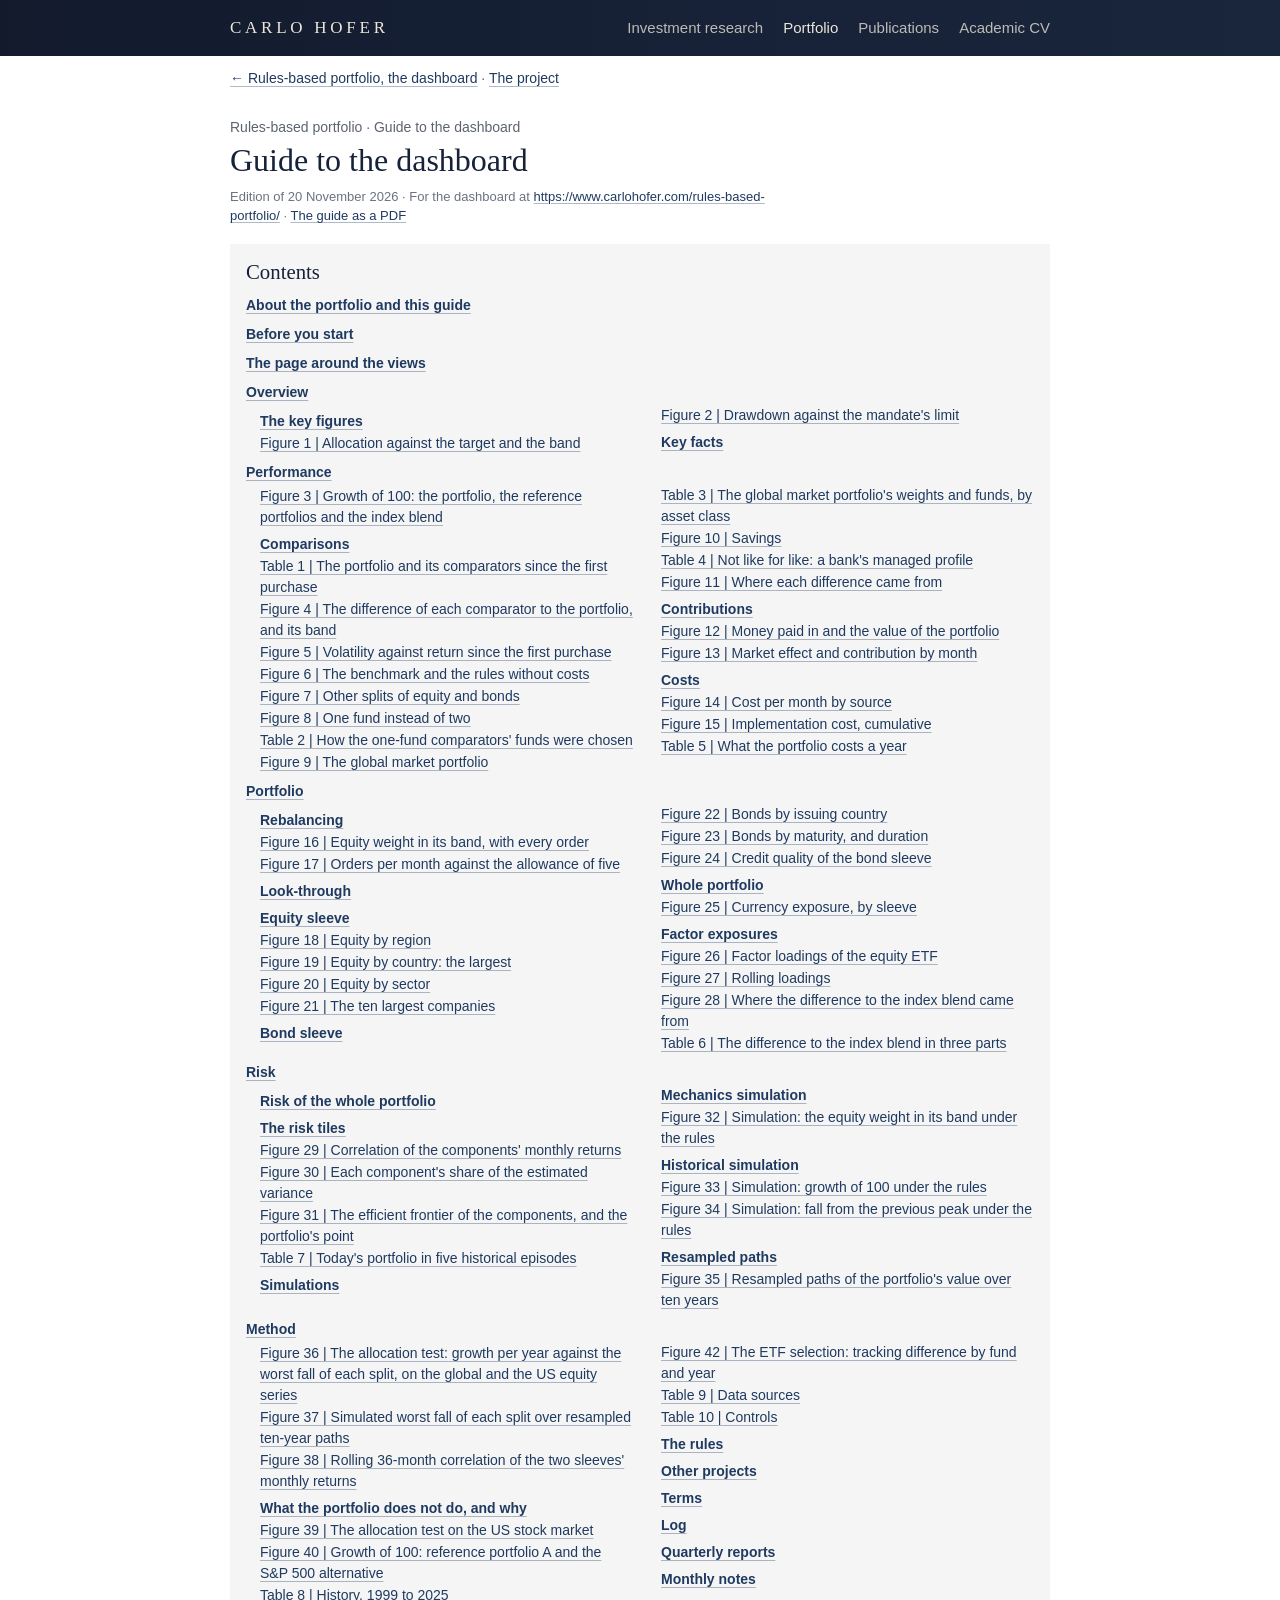
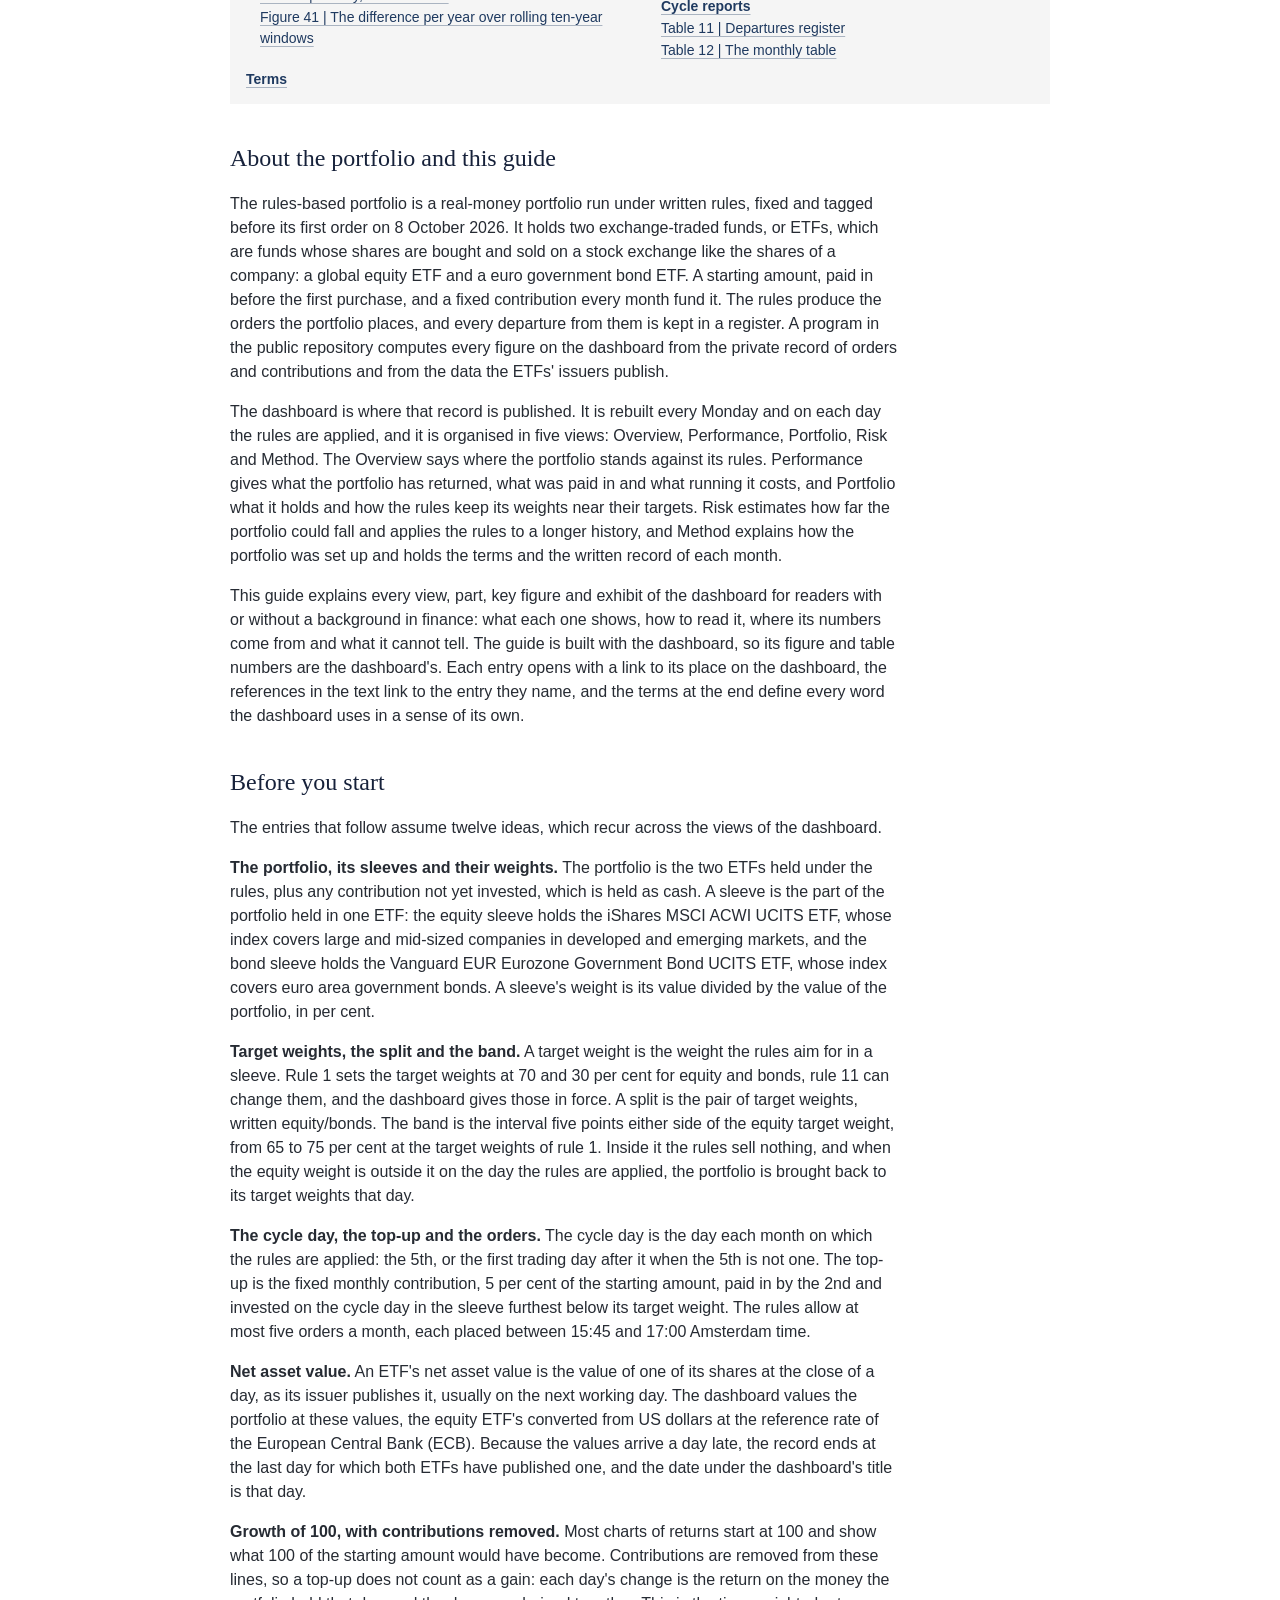
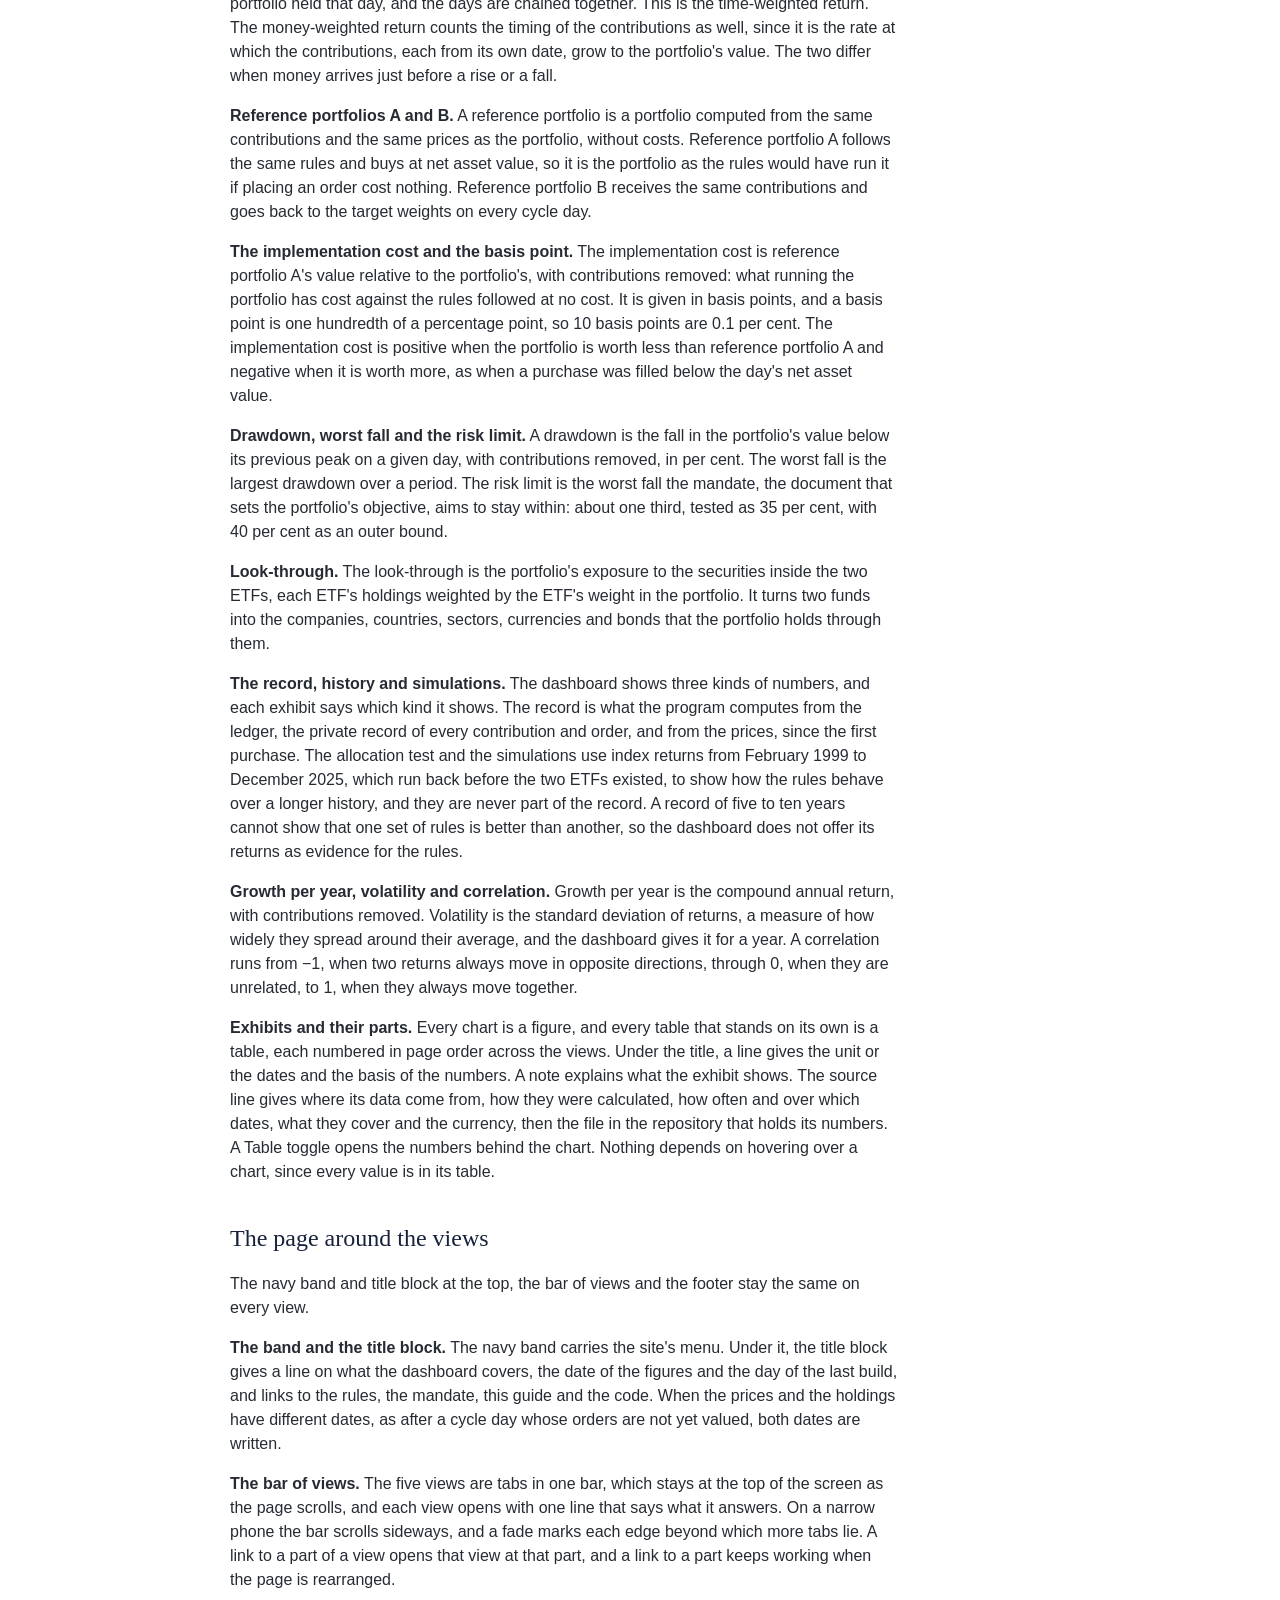
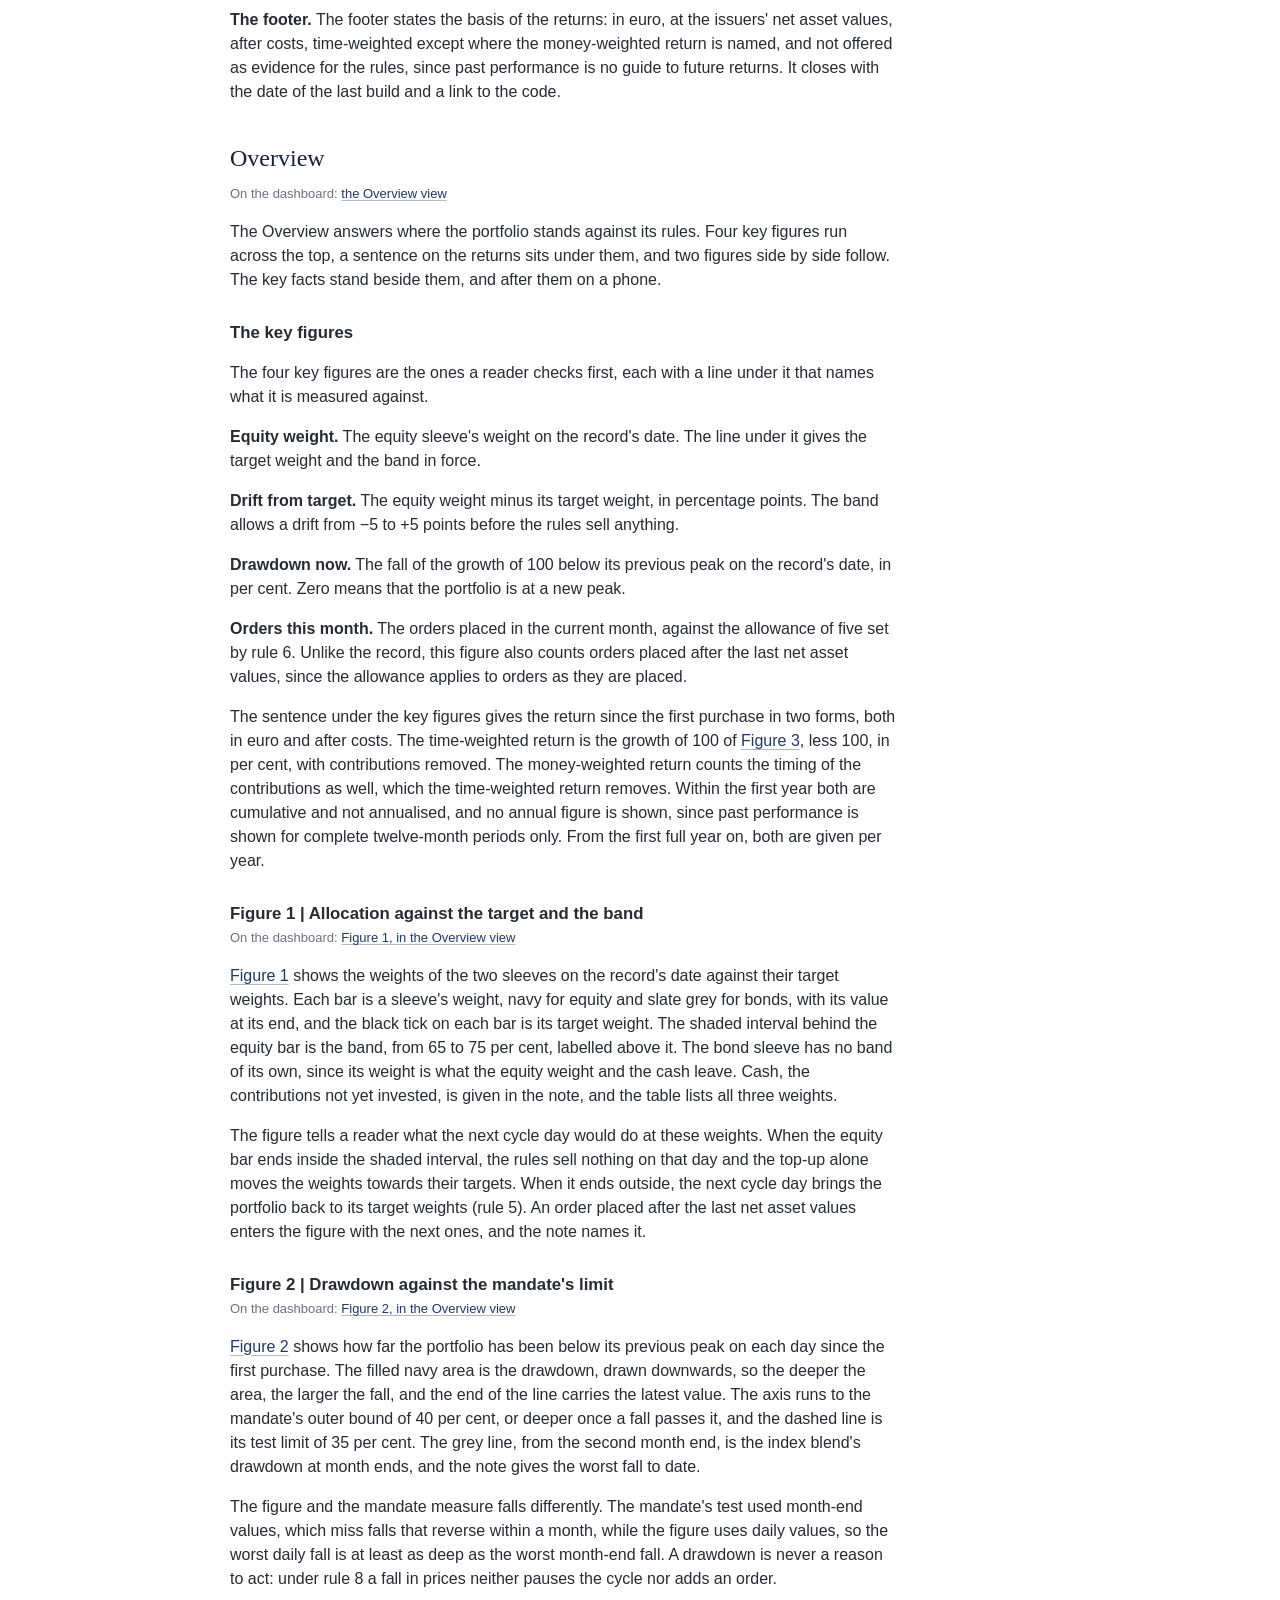
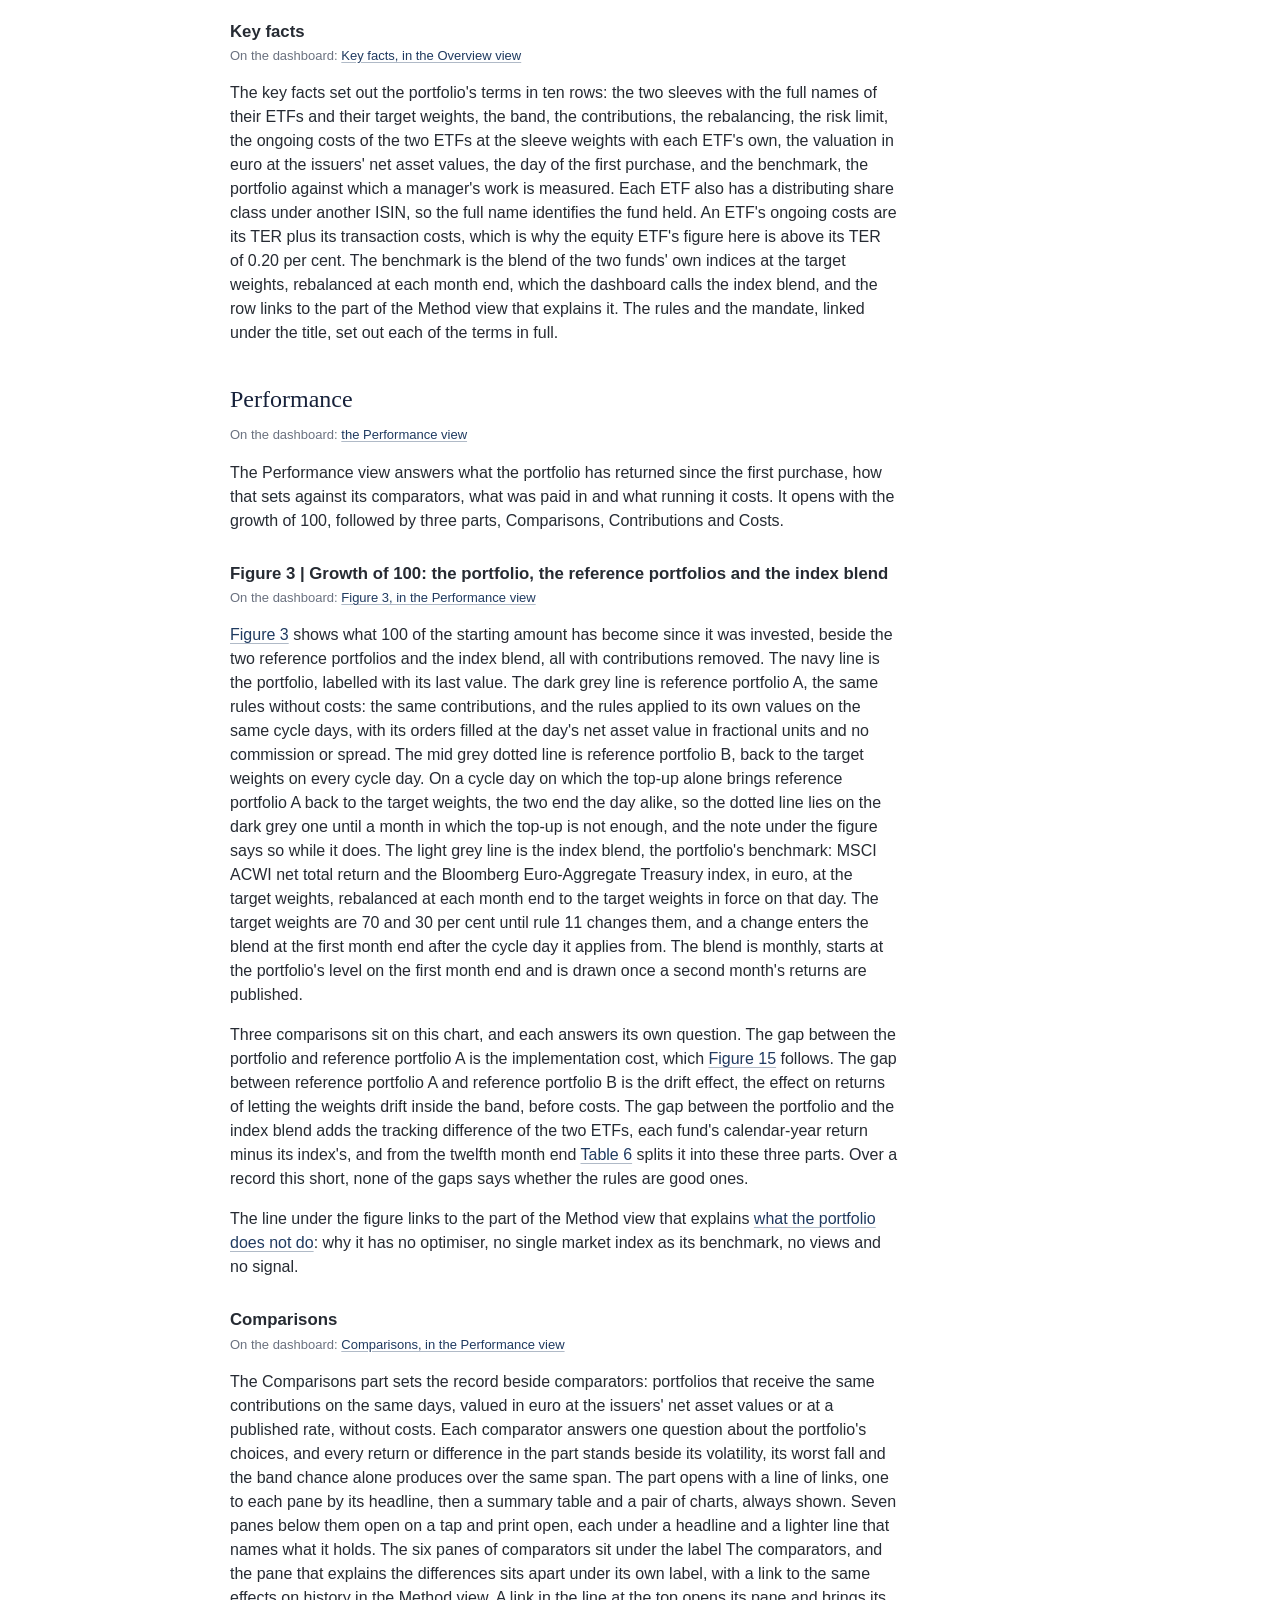
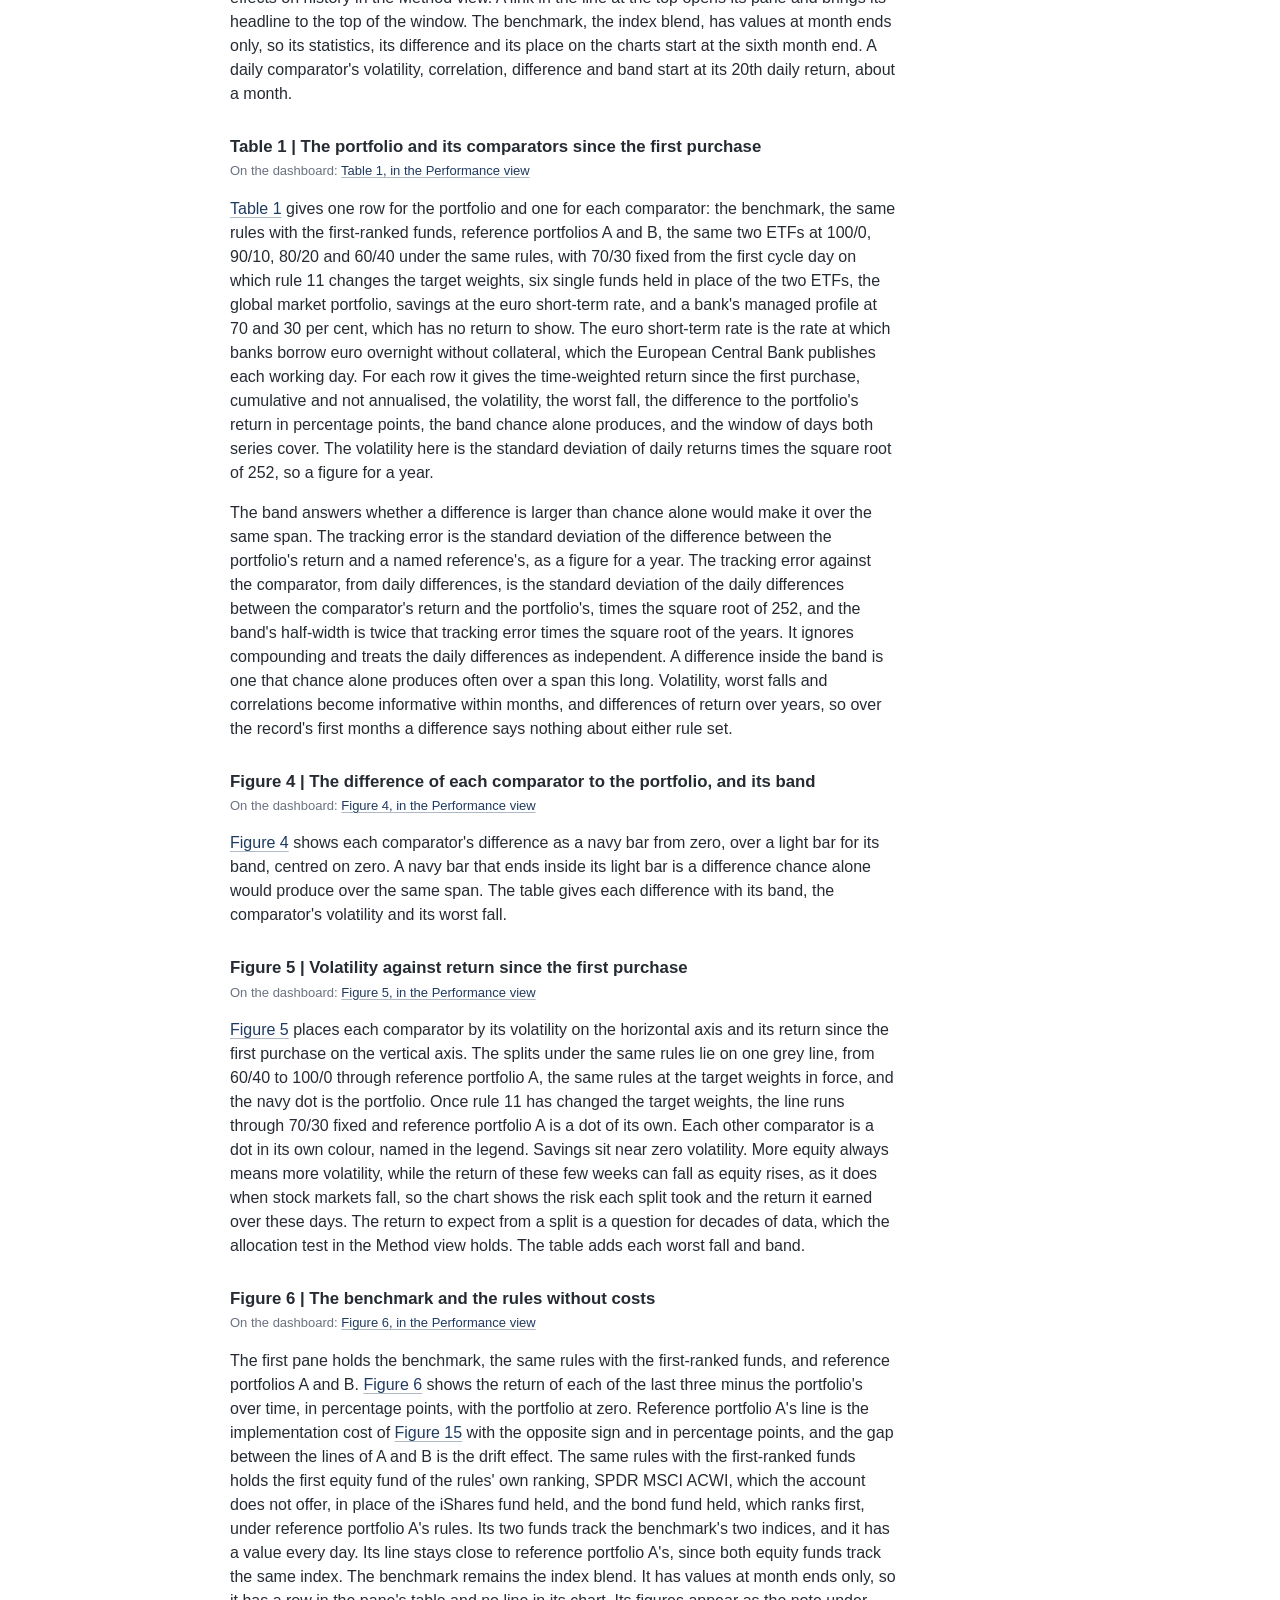
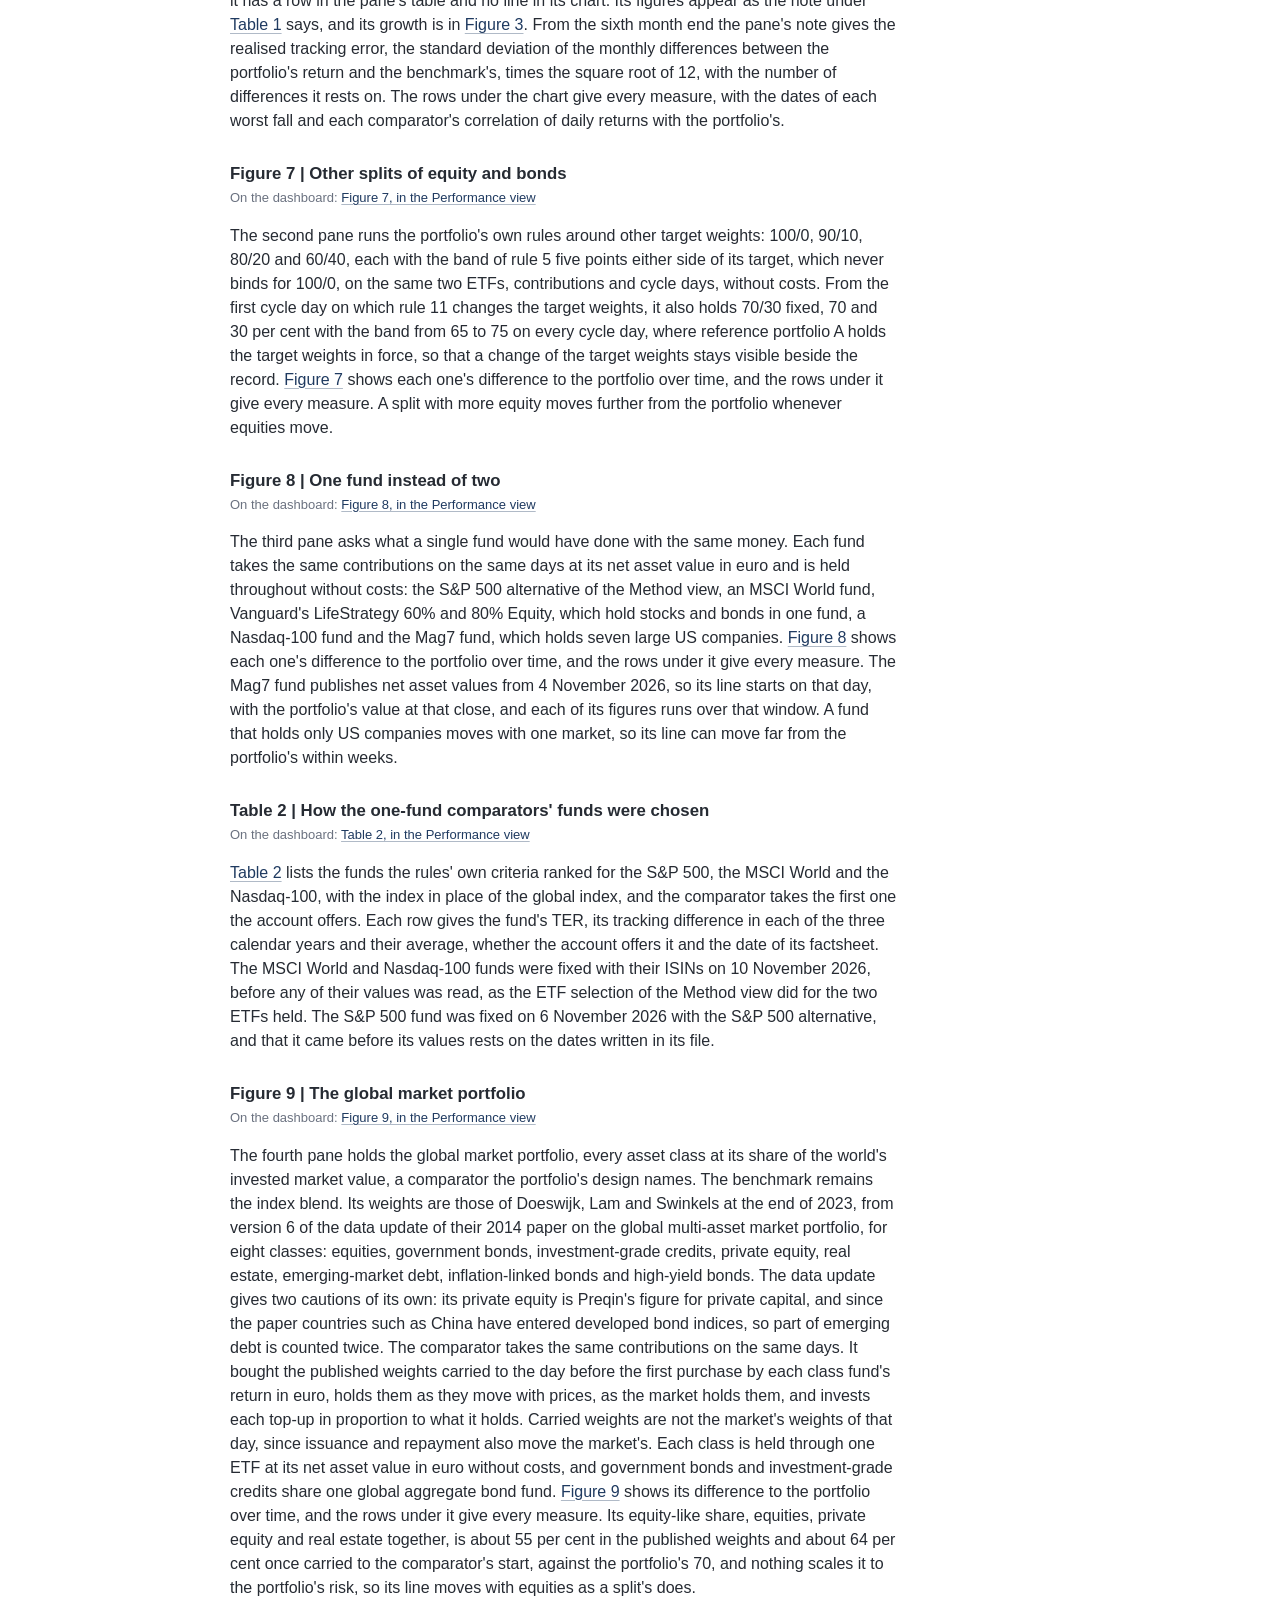
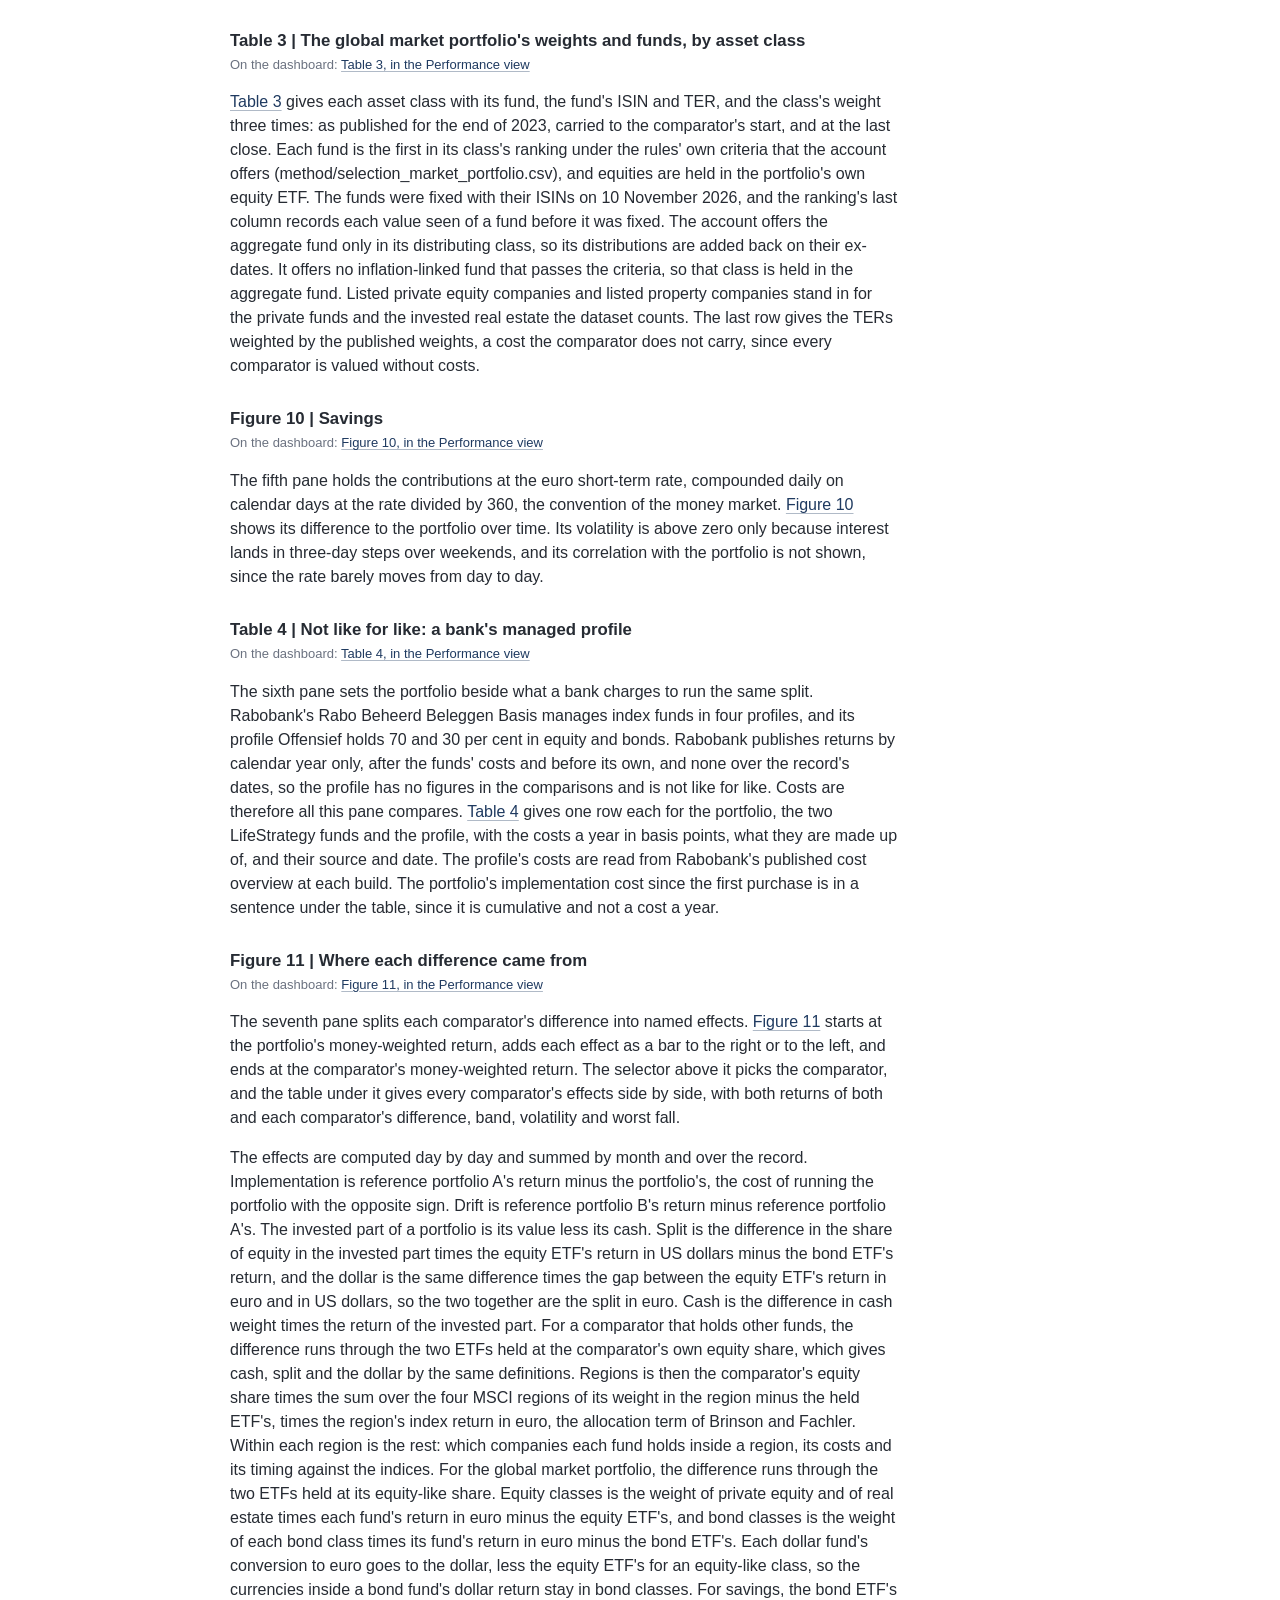
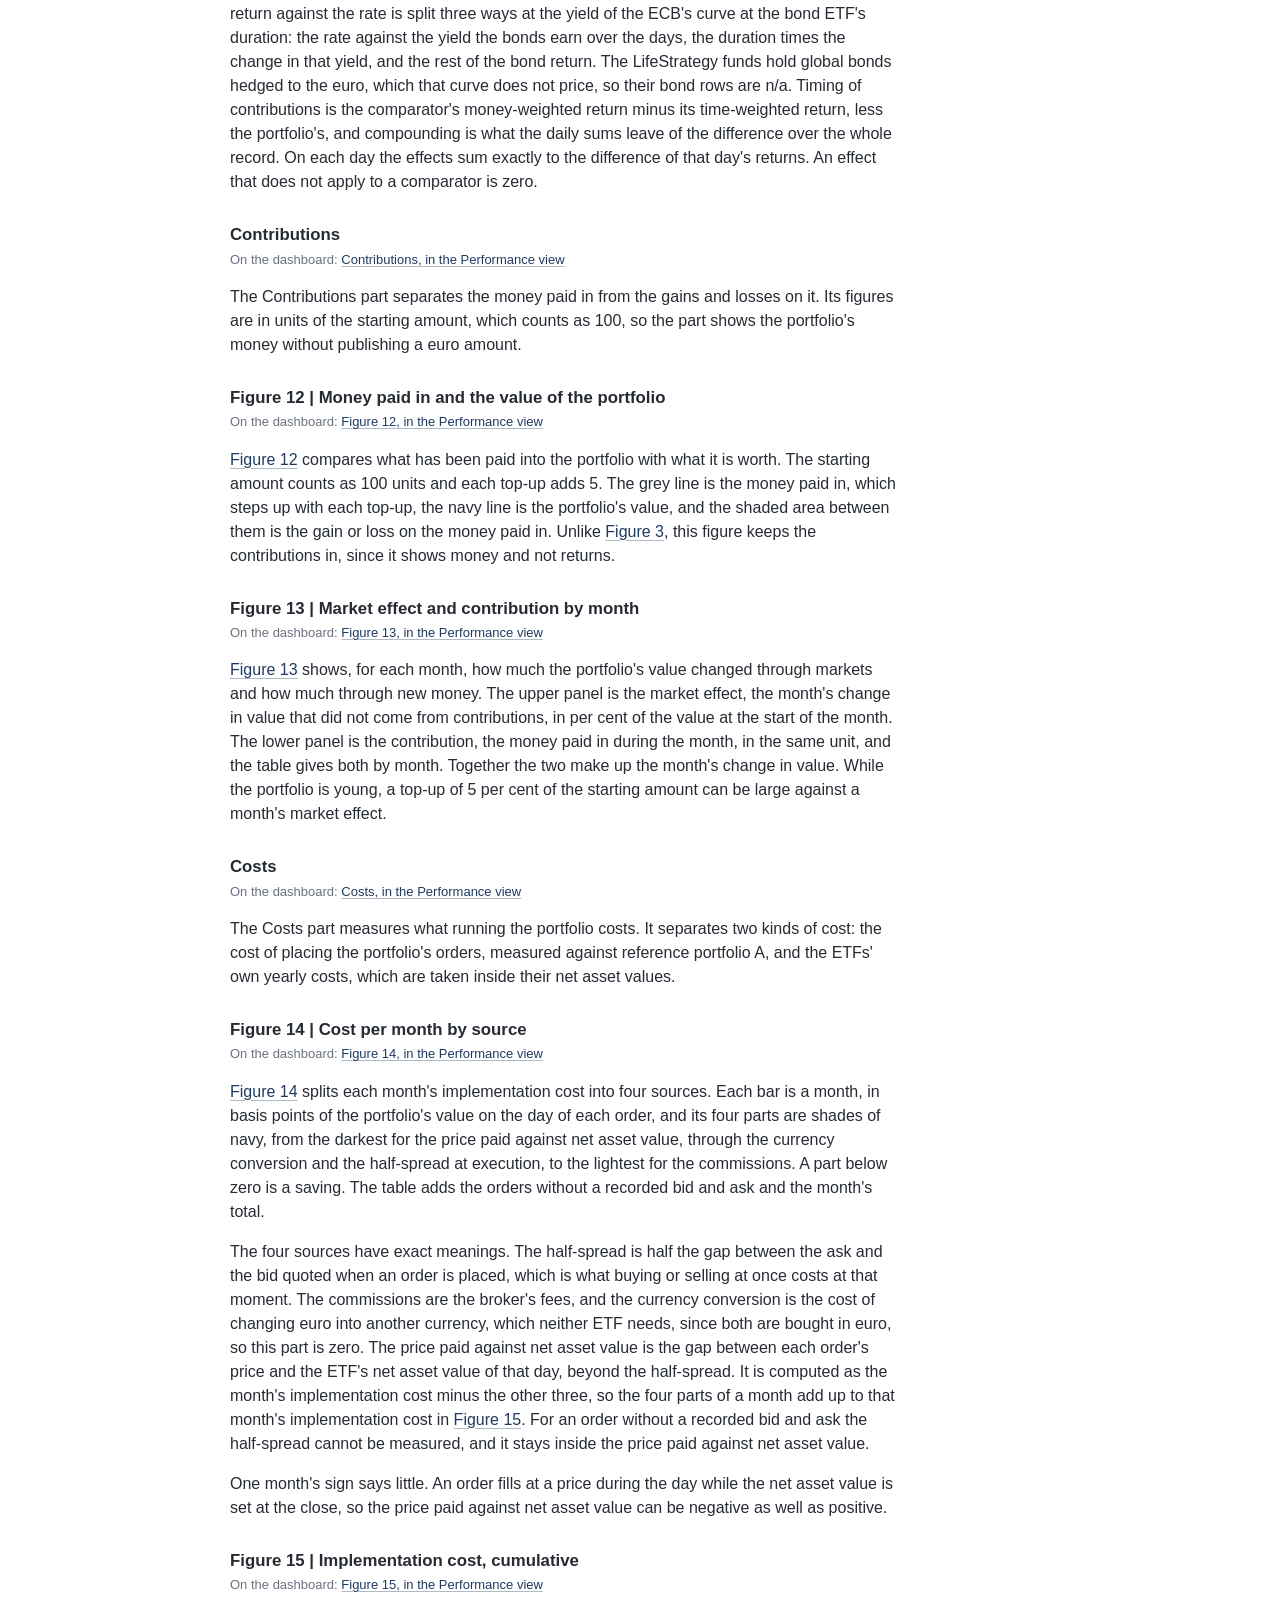
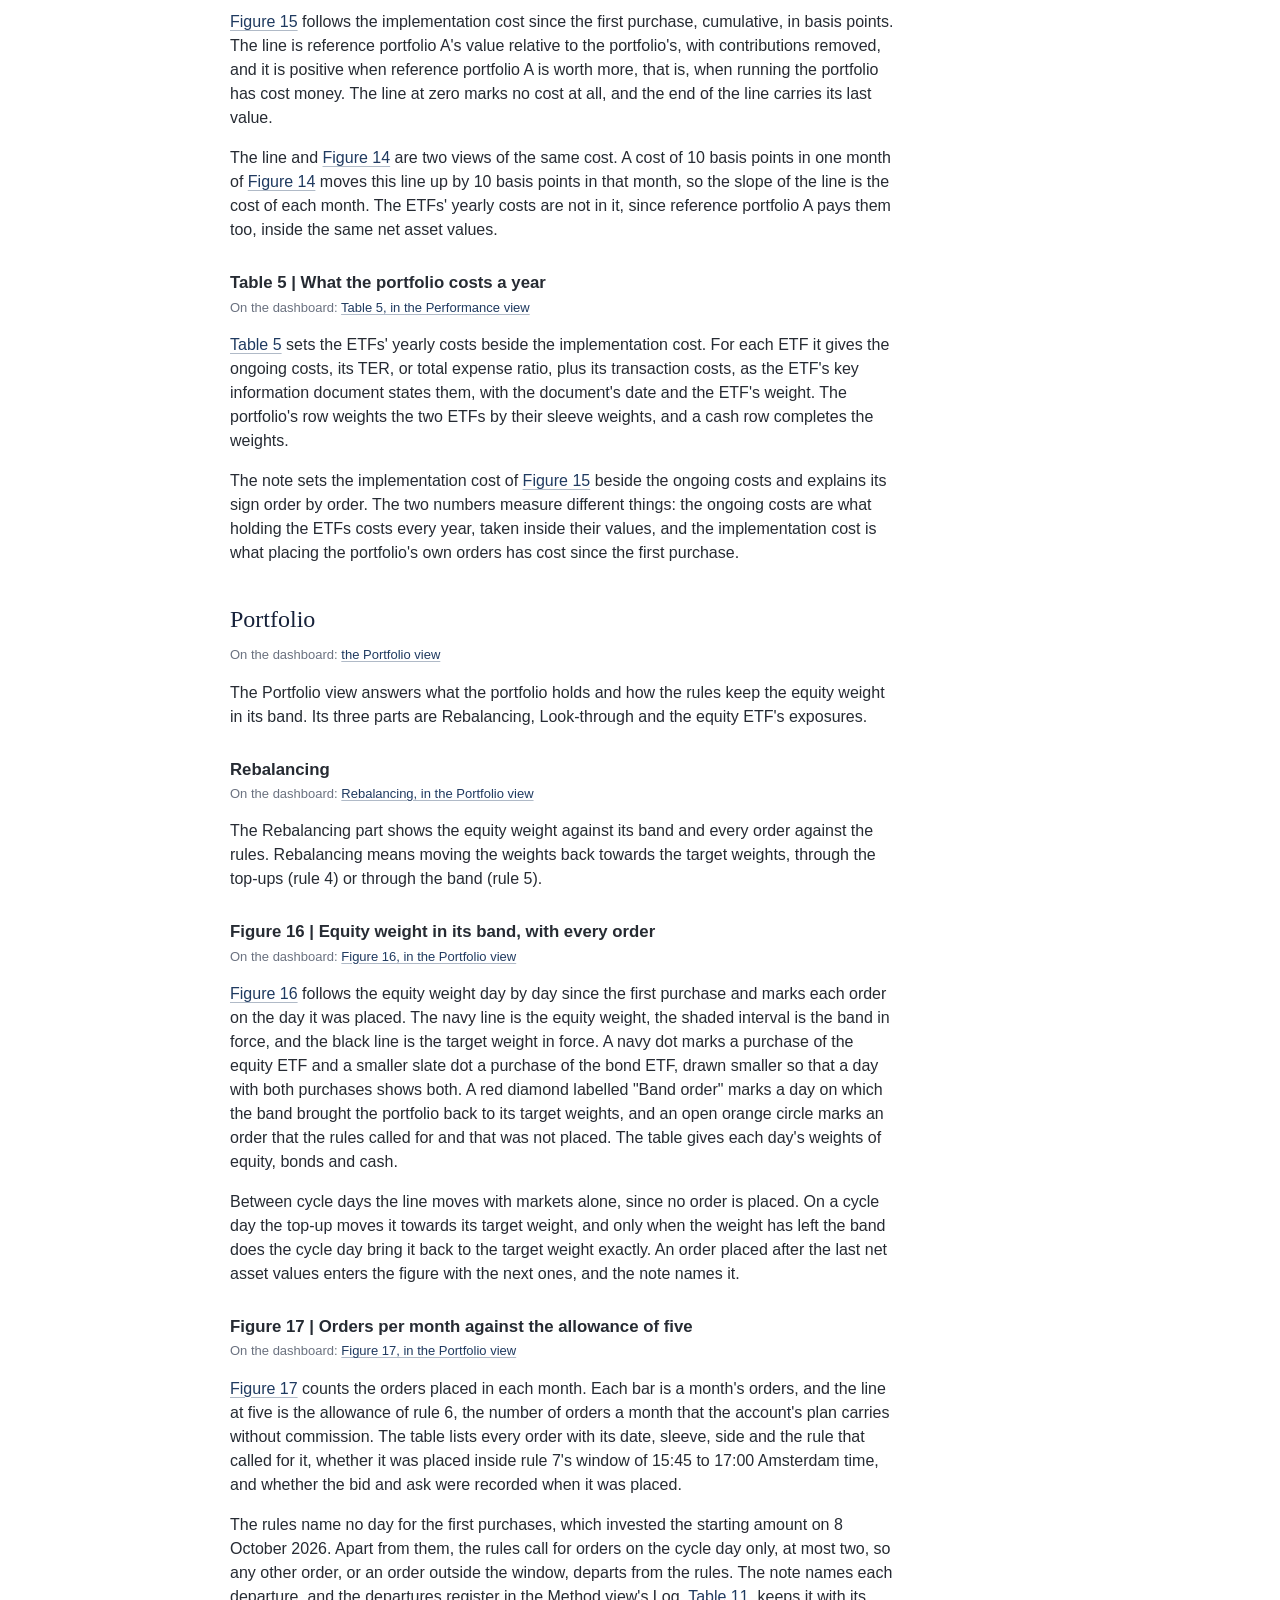
==== commit 96522a8b: "Let the benchmark follow the target weights in force: the index blend takes a change under rule 11 a" ====
--- a/guide/guide.html
+++ b/guide/guide.html
@@ -149,7 +149,7 @@
 <main class="rp gd">
 <p class="rp-kicker">Rules-based portfolio &middot; Guide to the dashboard</p>
 <h1>Guide to the dashboard</h1>
-<p class="rp-stamp">Edition of 16 November 2026 &middot; For the dashboard at <a href="https://www.carlohofer.com/rules-based-portfolio/">https://www.carlohofer.com/rules-based-portfolio/</a><span class="rp-noprint"> &middot; <a href="guide.pdf">The guide as a PDF</a></span></p>
+<p class="rp-stamp">Edition of 20 November 2026 &middot; For the dashboard at <a href="https://www.carlohofer.com/rules-based-portfolio/">https://www.carlohofer.com/rules-based-portfolio/</a><span class="rp-noprint"> &middot; <a href="guide.pdf">The guide as a PDF</a></span></p>
 <div class="gd-contents" role="navigation" aria-label="Contents"><h2 id="contents">Contents</h2><ul><li><a href="#about-the-portfolio-and-this-guide">About the portfolio and this guide</a></li><li><a href="#before-you-start">Before you start</a></li><li><a href="#the-page-around-the-views">The page around the views</a></li><li><a href="#view-overview">Overview</a><ul><li class="gd-part"><a href="#the-key-figures">The key figures</a></li><li><a href="#figure-1">Figure 1 | Allocation against the target and the band</a></li><li><a href="#figure-2">Figure 2 | Drawdown against the mandate&#x27;s limit</a></li><li class="gd-part"><a href="#key-facts">Key facts</a></li></ul></li><li><a href="#view-performance">Performance</a><ul><li><a href="#figure-3">Figure 3 | Growth of 100: the portfolio, the reference portfolios and the index blend</a></li><li class="gd-part"><a href="#comparisons">Comparisons</a></li><li><a href="#table-1">Table 1 | The portfolio and its comparators since the first purchase</a></li><li><a href="#figure-4">Figure 4 | The difference of each comparator to the portfolio, and its band</a></li><li><a href="#figure-5">Figure 5 | Volatility against return since the first purchase</a></li><li><a href="#figure-6">Figure 6 | The benchmark and the rules without costs</a></li><li><a href="#figure-7">Figure 7 | Other splits of equity and bonds</a></li><li><a href="#figure-8">Figure 8 | One fund instead of two</a></li><li><a href="#table-2">Table 2 | How the one-fund comparators&#x27; funds were chosen</a></li><li><a href="#figure-9">Figure 9 | The global market portfolio</a></li><li><a href="#table-3">Table 3 | The global market portfolio&#x27;s weights and funds, by asset class</a></li><li><a href="#figure-10">Figure 10 | Savings</a></li><li><a href="#table-4">Table 4 | Not like for like: a bank&#x27;s managed profile</a></li><li><a href="#figure-11">Figure 11 | Where each difference came from</a></li><li class="gd-part"><a href="#contributions">Contributions</a></li><li><a href="#figure-12">Figure 12 | Money paid in and the value of the portfolio</a></li><li><a href="#figure-13">Figure 13 | Market effect and contribution by month</a></li><li class="gd-part"><a href="#costs">Costs</a></li><li><a href="#figure-14">Figure 14 | Cost per month by source</a></li><li><a href="#figure-15">Figure 15 | Implementation cost, cumulative</a></li><li><a href="#table-5">Table 5 | What the portfolio costs a year</a></li></ul></li><li><a href="#view-portfolio">Portfolio</a><ul><li class="gd-part"><a href="#rebalancing">Rebalancing</a></li><li><a href="#figure-16">Figure 16 | Equity weight in its band, with every order</a></li><li><a href="#figure-17">Figure 17 | Orders per month against the allowance of five</a></li><li class="gd-part"><a href="#lookthrough">Look-through</a></li><li class="gd-part"><a href="#lookthrough-equity">Equity sleeve</a></li><li><a href="#figure-18">Figure 18 | Equity by region</a></li><li><a href="#figure-19">Figure 19 | Equity by country: the largest</a></li><li><a href="#figure-20">Figure 20 | Equity by sector</a></li><li><a href="#figure-21">Figure 21 | The ten largest companies</a></li><li class="gd-part"><a href="#lookthrough-bonds">Bond sleeve</a></li><li><a href="#figure-22">Figure 22 | Bonds by issuing country</a></li><li><a href="#figure-23">Figure 23 | Bonds by maturity, and duration</a></li><li><a href="#figure-24">Figure 24 | Credit quality of the bond sleeve</a></li><li class="gd-part"><a href="#lookthrough-portfolio">Whole portfolio</a></li><li><a href="#figure-25">Figure 25 | Currency exposure, by sleeve</a></li><li class="gd-part"><a href="#factors">Factor exposures</a></li><li><a href="#figure-26">Figure 26 | Factor loadings of the equity ETF</a></li><li><a href="#figure-27">Figure 27 | Rolling loadings</a></li><li><a href="#figure-28">Figure 28 | Where the difference to the index blend came from</a></li><li><a href="#table-6">Table 6 | The difference to the index blend in three parts</a></li></ul></li><li><a href="#view-risk">Risk</a><ul><li class="gd-part"><a href="#lookthrough-risk-section">Risk of the whole portfolio</a></li><li class="gd-part"><a href="#the-risk-tiles">The risk tiles</a></li><li><a href="#figure-29">Figure 29 | Correlation of the components&#x27; monthly returns</a></li><li><a href="#figure-30">Figure 30 | Each component&#x27;s share of the estimated variance</a></li><li><a href="#figure-31">Figure 31 | The efficient frontier of the components, and the portfolio&#x27;s point</a></li><li><a href="#table-7">Table 7 | Today&#x27;s portfolio in five historical episodes</a></li><li class="gd-part"><a href="#simulations">Simulations</a></li><li class="gd-part"><a href="#simulations-mechanics">Mechanics simulation</a></li><li><a href="#figure-32">Figure 32 | Simulation: the equity weight in its band under the rules</a></li><li class="gd-part"><a href="#simulations-history">Historical simulation</a></li><li><a href="#figure-33">Figure 33 | Simulation: growth of 100 under the rules</a></li><li><a href="#figure-34">Figure 34 | Simulation: fall from the previous peak under the rules</a></li><li class="gd-part"><a href="#simulations-paths">Resampled paths</a></li><li><a href="#figure-35">Figure 35 | Resampled paths of the portfolio&#x27;s value over ten years</a></li></ul></li><li><a href="#view-method">Method</a><ul><li><a href="#figure-36">Figure 36 | The allocation test: growth per year against the worst fall of each split, on the global and the US equity series</a></li><li><a href="#figure-37">Figure 37 | Simulated worst fall of each split over resampled ten-year paths</a></li><li><a href="#figure-38">Figure 38 | Rolling 36-month correlation of the two sleeves&#x27; monthly returns</a></li><li class="gd-part"><a href="#method-not-done">What the portfolio does not do, and why</a></li><li><a href="#figure-39">Figure 39 | The allocation test on the US stock market</a></li><li><a href="#figure-40">Figure 40 | Growth of 100: reference portfolio A and the S&amp;P 500 alternative</a></li><li><a href="#table-8">Table 8 | History, 1999 to 2025</a></li><li><a href="#figure-41">Figure 41 | The difference per year over rolling ten-year windows</a></li><li><a href="#figure-42">Figure 42 | The ETF selection: tracking difference by fund and year</a></li><li><a href="#table-9">Table 9 | Data sources</a></li><li><a href="#table-10">Table 10 | Controls</a></li><li class="gd-part"><a href="#method-rules">The rules</a></li><li class="gd-part"><a href="#method-projects">Other projects</a></li><li class="gd-part"><a href="#glossary">Terms</a></li><li class="gd-part"><a href="#log">Log</a></li><li class="gd-part"><a href="#log-quarterly">Quarterly reports</a></li><li class="gd-part"><a href="#log-notes">Monthly notes</a></li><li class="gd-part"><a href="#log-cycles">Cycle reports</a></li><li><a href="#table-11">Table 11 | Departures register</a></li><li><a href="#table-12">Table 12 | The monthly table</a></li></ul></li><li><a href="#terms">Terms</a></li></ul></div>
 <h2 id="about-the-portfolio-and-this-guide">About the portfolio and this guide</h2>
 
@@ -160,11 +160,11 @@
 
 <p>The entries that follow assume twelve ideas, which recur across the views of the dashboard.</p>
 <p><strong>The portfolio, its sleeves and their weights.</strong> The portfolio is the two ETFs held under the rules, plus any contribution not yet invested, which is held as cash. A sleeve is the part of the portfolio held in one ETF: the equity sleeve holds the iShares MSCI ACWI UCITS ETF, whose index covers large and mid-sized companies in developed and emerging markets, and the bond sleeve holds the Vanguard EUR Eurozone Government Bond UCITS ETF, whose index covers euro area government bonds. A sleeve's weight is its value divided by the value of the portfolio, in per cent.</p>
-<p><strong>Target weights, the split and the band.</strong> A target weight is the weight the rules aim for: 70 per cent for equity and 30 per cent for bonds. A split is the pair of target weights, written equity/bonds, so the portfolio's split is 70/30. The band is the interval from 65 to 75 per cent for the equity weight. Inside it the rules sell nothing, and when the equity weight is outside it on the day the rules are applied, the portfolio is brought back to 70/30 that day.</p>
+<p><strong>Target weights, the split and the band.</strong> A target weight is the weight the rules aim for in a sleeve. Rule 1 sets the target weights at 70 and 30 per cent for equity and bonds, rule 11 can change them, and the dashboard gives those in force. A split is the pair of target weights, written equity/bonds. The band is the interval five points either side of the equity target weight, from 65 to 75 per cent at the target weights of rule 1. Inside it the rules sell nothing, and when the equity weight is outside it on the day the rules are applied, the portfolio is brought back to its target weights that day.</p>
 <p><strong>The cycle day, the top-up and the orders.</strong> The cycle day is the day each month on which the rules are applied: the 5th, or the first trading day after it when the 5th is not one. The top-up is the fixed monthly contribution, 5 per cent of the starting amount, paid in by the 2nd and invested on the cycle day in the sleeve furthest below its target weight. The rules allow at most five orders a month, each placed between 15:45 and 17:00 Amsterdam time.</p>
 <p><strong>Net asset value.</strong> An ETF's net asset value is the value of one of its shares at the close of a day, as its issuer publishes it, usually on the next working day. The dashboard values the portfolio at these values, the equity ETF's converted from US dollars at the reference rate of the European Central Bank (ECB). Because the values arrive a day late, the record ends at the last day for which both ETFs have published one, and the date under the dashboard's title is that day.</p>
 <p><strong>Growth of 100, with contributions removed.</strong> Most charts of returns start at 100 and show what 100 of the starting amount would have become. Contributions are removed from these lines, so a top-up does not count as a gain: each day's change is the return on the money the portfolio held that day, and the days are chained together. This is the time-weighted return. The money-weighted return counts the timing of the contributions as well, since it is the rate at which the contributions, each from its own date, grow to the portfolio's value. The two differ when money arrives just before a rise or a fall.</p>
-<p><strong>Reference portfolios A and B.</strong> A reference portfolio is a portfolio computed from the same contributions and the same prices as the portfolio, without costs. Reference portfolio A follows the same rules and buys at net asset value, so it is the portfolio as the rules would have run it if placing an order cost nothing. Reference portfolio B receives the same contributions and goes back to 70/30 on every cycle day.</p>
+<p><strong>Reference portfolios A and B.</strong> A reference portfolio is a portfolio computed from the same contributions and the same prices as the portfolio, without costs. Reference portfolio A follows the same rules and buys at net asset value, so it is the portfolio as the rules would have run it if placing an order cost nothing. Reference portfolio B receives the same contributions and goes back to the target weights on every cycle day.</p>
 <p><strong>The implementation cost and the basis point.</strong> The implementation cost is reference portfolio A's value relative to the portfolio's, with contributions removed: what running the portfolio has cost against the rules followed at no cost. It is given in basis points, and a basis point is one hundredth of a percentage point, so 10 basis points are 0.1 per cent. The implementation cost is positive when the portfolio is worth less than reference portfolio A and negative when it is worth more, as when a purchase was filled below the day's net asset value.</p>
 <p><strong>Drawdown, worst fall and the risk limit.</strong> A drawdown is the fall in the portfolio's value below its previous peak on a given day, with contributions removed, in per cent. The worst fall is the largest drawdown over a period. The risk limit is the worst fall the mandate, the document that sets the portfolio's objective, aims to stay within: about one third, tested as 35 per cent, with 40 per cent as an outer bound.</p>
 <p><strong>Look-through.</strong> The look-through is the portfolio's exposure to the securities inside the two ETFs, each ETF's holdings weighted by the ETF's weight in the portfolio. It turns two funds into the companies, countries, sectors, currencies and bonds that the portfolio holds through them.</p>
@@ -184,8 +184,8 @@
 <h3 id="the-key-figures">The key figures</h3>
 
 <p>The four key figures are the ones a reader checks first, each with a line under it that names what it is measured against.</p>
-<p><strong>Equity weight.</strong> The equity sleeve's weight on the record's date. The line under it gives the target weight of 70 per cent and the band from 65 to 75 per cent.</p>
-<p><strong>Drift from target.</strong> The equity weight minus its target weight of 70 per cent, in percentage points. The band allows a drift from −5 to +5 points before the rules sell anything.</p>
+<p><strong>Equity weight.</strong> The equity sleeve's weight on the record's date. The line under it gives the target weight and the band in force.</p>
+<p><strong>Drift from target.</strong> The equity weight minus its target weight, in percentage points. The band allows a drift from −5 to +5 points before the rules sell anything.</p>
 <p><strong>Drawdown now.</strong> The fall of the growth of 100 below its previous peak on the record's date, in per cent. Zero means that the portfolio is at a new peak.</p>
 <p><strong>Orders this month.</strong> The orders placed in the current month, against the allowance of five set by rule 6. Unlike the record, this figure also counts orders placed after the last net asset values, since the allowance applies to orders as they are placed.</p>
 <p>The sentence under the key figures gives the return since the first purchase in two forms, both in euro and after costs. The time-weighted return is the growth of 100 of <a href="#figure-3">Figure 3</a>, less 100, in per cent, with contributions removed. The money-weighted return counts the timing of the contributions as well, which the time-weighted return removes. Within the first year both are cumulative and not annualised, and no annual figure is shown, since past performance is shown for complete twelve-month periods only. From the first full year on, both are given per year.</p>
@@ -193,7 +193,7 @@
 <p class="gd-where">On the dashboard: <a href="https://www.carlohofer.com/rules-based-portfolio/#figure-1">Figure 1, in the Overview view</a></p>
 
 <p><a href="#figure-1">Figure 1</a> shows the weights of the two sleeves on the record's date against their target weights. Each bar is a sleeve's weight, navy for equity and slate grey for bonds, with its value at its end, and the black tick on each bar is its target weight. The shaded interval behind the equity bar is the band, from 65 to 75 per cent, labelled above it. The bond sleeve has no band of its own, since its weight is what the equity weight and the cash leave. Cash, the contributions not yet invested, is given in the note, and the table lists all three weights.</p>
-<p>The figure tells a reader what the next cycle day would do at these weights. When the equity bar ends inside the shaded interval, the rules sell nothing on that day and the top-up alone moves the weights towards their targets. When it ends outside, the next cycle day brings the portfolio back to 70/30 (rule 5). An order placed after the last net asset values enters the figure with the next ones, and the note names it.</p>
+<p>The figure tells a reader what the next cycle day would do at these weights. When the equity bar ends inside the shaded interval, the rules sell nothing on that day and the top-up alone moves the weights towards their targets. When it ends outside, the next cycle day brings the portfolio back to its target weights (rule 5). An order placed after the last net asset values enters the figure with the next ones, and the note names it.</p>
 <h3 id="figure-2">Figure 2 | Drawdown against the mandate&#x27;s limit</h3>
 <p class="gd-where">On the dashboard: <a href="https://www.carlohofer.com/rules-based-portfolio/#figure-2">Figure 2, in the Overview view</a></p>
 
@@ -202,7 +202,7 @@
 <h3 id="key-facts">Key facts</h3>
 <p class="gd-where">On the dashboard: <a href="https://www.carlohofer.com/rules-based-portfolio/#key-facts">Key facts, in the Overview view</a></p>
 
-<p>The key facts set out the portfolio's terms in ten rows: the two sleeves with the full names of their ETFs and their target weights, the band, the contributions, the rebalancing, the risk limit, the ongoing costs of the two ETFs at the sleeve weights with each ETF's own, the valuation in euro at the issuers' net asset values, the day of the first purchase, and the benchmark, the portfolio against which a manager's work is measured. Each ETF also has a distributing share class under another ISIN, so the full name identifies the fund held. An ETF's ongoing costs are its TER plus its transaction costs, which is why the equity ETF's figure here is above its TER of 0.20 per cent. The benchmark is the blend of the two funds' own indices at 70/30, rebalanced at each month end, which the dashboard calls the index blend, and the row links to the part of the Method view that explains it. The rules and the mandate, linked under the title, set out each of the terms in full.</p>
+<p>The key facts set out the portfolio's terms in ten rows: the two sleeves with the full names of their ETFs and their target weights, the band, the contributions, the rebalancing, the risk limit, the ongoing costs of the two ETFs at the sleeve weights with each ETF's own, the valuation in euro at the issuers' net asset values, the day of the first purchase, and the benchmark, the portfolio against which a manager's work is measured. Each ETF also has a distributing share class under another ISIN, so the full name identifies the fund held. An ETF's ongoing costs are its TER plus its transaction costs, which is why the equity ETF's figure here is above its TER of 0.20 per cent. The benchmark is the blend of the two funds' own indices at the target weights, rebalanced at each month end, which the dashboard calls the index blend, and the row links to the part of the Method view that explains it. The rules and the mandate, linked under the title, set out each of the terms in full.</p>
 <h2 id="view-performance">Performance</h2>
 <p class="gd-where">On the dashboard: <a href="https://www.carlohofer.com/rules-based-portfolio/#performance">the Performance view</a></p>
 
@@ -210,7 +210,7 @@
 <h3 id="figure-3">Figure 3 | Growth of 100: the portfolio, the reference portfolios and the index blend</h3>
 <p class="gd-where">On the dashboard: <a href="https://www.carlohofer.com/rules-based-portfolio/#figure-3">Figure 3, in the Performance view</a></p>
 
-<p><a href="#figure-3">Figure 3</a> shows what 100 of the starting amount has become since it was invested, beside the two reference portfolios and the index blend, all with contributions removed. The navy line is the portfolio, labelled with its last value. The dark grey line is reference portfolio A, the same rules without costs: the same contributions, and the rules applied to its own values on the same cycle days, with its orders filled at the day's net asset value in fractional units and no commission or spread. The mid grey dotted line is reference portfolio B, back to 70/30 on every cycle day. On a cycle day on which the top-up alone brings reference portfolio A back to 70/30, the two end the day alike, so the dotted line lies on the dark grey one until a month in which the top-up is not enough, and the note under the figure says so while it does. The light grey line is the index blend, the portfolio's benchmark: 70 per cent MSCI ACWI net total return and 30 per cent the Bloomberg Euro-Aggregate Treasury index, in euro, rebalanced at each month end. The blend is monthly, starts at the portfolio's level on the first month end and is drawn once a second month's returns are published.</p>
+<p><a href="#figure-3">Figure 3</a> shows what 100 of the starting amount has become since it was invested, beside the two reference portfolios and the index blend, all with contributions removed. The navy line is the portfolio, labelled with its last value. The dark grey line is reference portfolio A, the same rules without costs: the same contributions, and the rules applied to its own values on the same cycle days, with its orders filled at the day's net asset value in fractional units and no commission or spread. The mid grey dotted line is reference portfolio B, back to the target weights on every cycle day. On a cycle day on which the top-up alone brings reference portfolio A back to the target weights, the two end the day alike, so the dotted line lies on the dark grey one until a month in which the top-up is not enough, and the note under the figure says so while it does. The light grey line is the index blend, the portfolio's benchmark: MSCI ACWI net total return and the Bloomberg Euro-Aggregate Treasury index, in euro, at the target weights, rebalanced at each month end to the target weights in force on that day. The target weights are 70 and 30 per cent until rule 11 changes them, and a change enters the blend at the first month end after the cycle day it applies from. The blend is monthly, starts at the portfolio's level on the first month end and is drawn once a second month's returns are published.</p>
 <p>Three comparisons sit on this chart, and each answers its own question. The gap between the portfolio and reference portfolio A is the implementation cost, which <a href="#figure-15">Figure 15</a> follows. The gap between reference portfolio A and reference portfolio B is the drift effect, the effect on returns of letting the weights drift inside the band, before costs. The gap between the portfolio and the index blend adds the tracking difference of the two ETFs, each fund's calendar-year return minus its index's, and from the twelfth month end <a href="#table-6">Table 6</a> splits it into these three parts. Over a record this short, none of the gaps says whether the rules are good ones.</p>
 <p>The line under the figure links to the part of the Method view that explains <a href="#method-not-done">what the portfolio does not do</a>: why it has no optimiser, no single market index as its benchmark, no views and no signal.</p>
 <h3 id="comparisons">Comparisons</h3>
@@ -220,7 +220,7 @@
 <h3 id="table-1">Table 1 | The portfolio and its comparators since the first purchase</h3>
 <p class="gd-where">On the dashboard: <a href="https://www.carlohofer.com/rules-based-portfolio/#table-1">Table 1, in the Performance view</a></p>
 
-<p><a href="#table-1">Table 1</a> gives one row for the portfolio and one for each comparator: the benchmark, 70/30 under the same rules with the first-ranked funds, reference portfolios A and B, the same two ETFs at 100/0, 90/10, 80/20 and 60/40 under the same rules, six single funds held in place of the two ETFs, the global market portfolio, savings at the euro short-term rate, and a bank's managed 70/30 profile, which has no return to show. The euro short-term rate is the rate at which banks borrow euro overnight without collateral, which the European Central Bank publishes each working day. For each row it gives the time-weighted return since the first purchase, cumulative and not annualised, the volatility, the worst fall, the difference to the portfolio's return in percentage points, the band chance alone produces, and the window of days both series cover. The volatility here is the standard deviation of daily returns times the square root of 252, so a figure for a year.</p>
+<p><a href="#table-1">Table 1</a> gives one row for the portfolio and one for each comparator: the benchmark, the same rules with the first-ranked funds, reference portfolios A and B, the same two ETFs at 100/0, 90/10, 80/20 and 60/40 under the same rules, with 70/30 fixed from the first cycle day on which rule 11 changes the target weights, six single funds held in place of the two ETFs, the global market portfolio, savings at the euro short-term rate, and a bank's managed profile at 70 and 30 per cent, which has no return to show. The euro short-term rate is the rate at which banks borrow euro overnight without collateral, which the European Central Bank publishes each working day. For each row it gives the time-weighted return since the first purchase, cumulative and not annualised, the volatility, the worst fall, the difference to the portfolio's return in percentage points, the band chance alone produces, and the window of days both series cover. The volatility here is the standard deviation of daily returns times the square root of 252, so a figure for a year.</p>
 <p>The band answers whether a difference is larger than chance alone would make it over the same span. The tracking error is the standard deviation of the difference between the portfolio's return and a named reference's, as a figure for a year. The tracking error against the comparator, from daily differences, is the standard deviation of the daily differences between the comparator's return and the portfolio's, times the square root of 252, and the band's half-width is twice that tracking error times the square root of the years. It ignores compounding and treats the daily differences as independent. A difference inside the band is one that chance alone produces often over a span this long. Volatility, worst falls and correlations become informative within months, and differences of return over years, so over the record's first months a difference says nothing about either rule set.</p>
 <h3 id="figure-4">Figure 4 | The difference of each comparator to the portfolio, and its band</h3>
 <p class="gd-where">On the dashboard: <a href="https://www.carlohofer.com/rules-based-portfolio/#figure-4">Figure 4, in the Performance view</a></p>
@@ -229,15 +229,15 @@
 <h3 id="figure-5">Figure 5 | Volatility against return since the first purchase</h3>
 <p class="gd-where">On the dashboard: <a href="https://www.carlohofer.com/rules-based-portfolio/#figure-5">Figure 5, in the Performance view</a></p>
 
-<p><a href="#figure-5">Figure 5</a> places each comparator by its volatility on the horizontal axis and its return since the first purchase on the vertical axis. The splits under the same rules lie on one grey line, from 60/40 through reference portfolio A, which is 70/30, to 100/0, and the navy dot is the portfolio. Each other comparator is a dot in its own colour, named in the legend. Savings sit near zero volatility. More equity always means more volatility, while the return of these few weeks can fall as equity rises, as it does when stock markets fall, so the chart shows the risk each split took and the return it earned over these days. The return to expect from a split is a question for decades of data, which the allocation test in the Method view holds. The table adds each worst fall and band.</p>
+<p><a href="#figure-5">Figure 5</a> places each comparator by its volatility on the horizontal axis and its return since the first purchase on the vertical axis. The splits under the same rules lie on one grey line, from 60/40 to 100/0 through reference portfolio A, the same rules at the target weights in force, and the navy dot is the portfolio. Once rule 11 has changed the target weights, the line runs through 70/30 fixed and reference portfolio A is a dot of its own. Each other comparator is a dot in its own colour, named in the legend. Savings sit near zero volatility. More equity always means more volatility, while the return of these few weeks can fall as equity rises, as it does when stock markets fall, so the chart shows the risk each split took and the return it earned over these days. The return to expect from a split is a question for decades of data, which the allocation test in the Method view holds. The table adds each worst fall and band.</p>
 <h3 id="figure-6">Figure 6 | The benchmark and the rules without costs</h3>
 <p class="gd-where">On the dashboard: <a href="https://www.carlohofer.com/rules-based-portfolio/#figure-6">Figure 6, in the Performance view</a></p>
 
-<p>The first pane holds the benchmark, 70/30 under the same rules with the first-ranked funds, and reference portfolios A and B. <a href="#figure-6">Figure 6</a> shows the return of each of the last three minus the portfolio's over time, in percentage points, with the portfolio at zero. Reference portfolio A's line is the implementation cost of <a href="#figure-15">Figure 15</a> with the opposite sign and in percentage points, and the gap between the lines of A and B is the drift effect. 70/30 with the first-ranked funds runs reference portfolio A's rules with the first equity fund of the rules' own ranking, SPDR MSCI ACWI, which the account does not offer, in place of the iShares fund held, and the bond fund held, which ranks first. Its two funds track the benchmark's two indices, and it has a value every day. Its line stays close to reference portfolio A's, since both equity funds track the same index. The benchmark remains the index blend. It has values at month ends only, so it has a row in the pane's table and no line in its chart. Its figures appear as the note under <a href="#table-1">Table 1</a> says, and its growth is in <a href="#figure-3">Figure 3</a>. From the sixth month end the pane's note gives the realised tracking error, the standard deviation of the monthly differences between the portfolio's return and the benchmark's, times the square root of 12, with the number of differences it rests on. The rows under the chart give every measure, with the dates of each worst fall and each comparator's correlation of daily returns with the portfolio's.</p>
+<p>The first pane holds the benchmark, the same rules with the first-ranked funds, and reference portfolios A and B. <a href="#figure-6">Figure 6</a> shows the return of each of the last three minus the portfolio's over time, in percentage points, with the portfolio at zero. Reference portfolio A's line is the implementation cost of <a href="#figure-15">Figure 15</a> with the opposite sign and in percentage points, and the gap between the lines of A and B is the drift effect. The same rules with the first-ranked funds holds the first equity fund of the rules' own ranking, SPDR MSCI ACWI, which the account does not offer, in place of the iShares fund held, and the bond fund held, which ranks first, under reference portfolio A's rules. Its two funds track the benchmark's two indices, and it has a value every day. Its line stays close to reference portfolio A's, since both equity funds track the same index. The benchmark remains the index blend. It has values at month ends only, so it has a row in the pane's table and no line in its chart. Its figures appear as the note under <a href="#table-1">Table 1</a> says, and its growth is in <a href="#figure-3">Figure 3</a>. From the sixth month end the pane's note gives the realised tracking error, the standard deviation of the monthly differences between the portfolio's return and the benchmark's, times the square root of 12, with the number of differences it rests on. The rows under the chart give every measure, with the dates of each worst fall and each comparator's correlation of daily returns with the portfolio's.</p>
 <h3 id="figure-7">Figure 7 | Other splits of equity and bonds</h3>
 <p class="gd-where">On the dashboard: <a href="https://www.carlohofer.com/rules-based-portfolio/#figure-7">Figure 7, in the Performance view</a></p>
 
-<p>The second pane runs the portfolio's own rules around other target weights: 100/0, 90/10, 80/20 and 60/40, each with the band of rule 5 five points either side of its target, which never binds for 100/0, on the same two ETFs, contributions and cycle days, without costs. <a href="#figure-7">Figure 7</a> shows each one's difference to the portfolio over time, and the rows under it give every measure. A split with more equity moves further from the portfolio whenever equities move.</p>
+<p>The second pane runs the portfolio's own rules around other target weights: 100/0, 90/10, 80/20 and 60/40, each with the band of rule 5 five points either side of its target, which never binds for 100/0, on the same two ETFs, contributions and cycle days, without costs. From the first cycle day on which rule 11 changes the target weights, it also holds 70/30 fixed, 70 and 30 per cent with the band from 65 to 75 on every cycle day, where reference portfolio A holds the target weights in force, so that a change of the target weights stays visible beside the record. <a href="#figure-7">Figure 7</a> shows each one's difference to the portfolio over time, and the rows under it give every measure. A split with more equity moves further from the portfolio whenever equities move.</p>
 <h3 id="figure-8">Figure 8 | One fund instead of two</h3>
 <p class="gd-where">On the dashboard: <a href="https://www.carlohofer.com/rules-based-portfolio/#figure-8">Figure 8, in the Performance view</a></p>
 
@@ -261,7 +261,7 @@
 <h3 id="table-4">Table 4 | Not like for like: a bank&#x27;s managed profile</h3>
 <p class="gd-where">On the dashboard: <a href="https://www.carlohofer.com/rules-based-portfolio/#table-4">Table 4, in the Performance view</a></p>
 
-<p>The sixth pane sets the portfolio beside what a bank charges to run the same split. Rabobank's Rabo Beheerd Beleggen Basis manages index funds in four profiles, and its profile Offensief holds 70 per cent equity and 30 per cent bonds. Rabobank publishes returns by calendar year only, after the funds' costs and before its own, and none over the record's dates, so the profile has no figures in the comparisons and is not like for like. Costs are therefore all this pane compares. <a href="#table-4">Table 4</a> gives one row each for the portfolio, the two LifeStrategy funds and the profile, with the costs a year in basis points, what they are made up of, and their source and date. The profile's costs are read from Rabobank's published cost overview at each build. The portfolio's implementation cost since the first purchase is in a sentence under the table, since it is cumulative and not a cost a year.</p>
+<p>The sixth pane sets the portfolio beside what a bank charges to run the same split. Rabobank's Rabo Beheerd Beleggen Basis manages index funds in four profiles, and its profile Offensief holds 70 and 30 per cent in equity and bonds. Rabobank publishes returns by calendar year only, after the funds' costs and before its own, and none over the record's dates, so the profile has no figures in the comparisons and is not like for like. Costs are therefore all this pane compares. <a href="#table-4">Table 4</a> gives one row each for the portfolio, the two LifeStrategy funds and the profile, with the costs a year in basis points, what they are made up of, and their source and date. The profile's costs are read from Rabobank's published cost overview at each build. The portfolio's implementation cost since the first purchase is in a sentence under the table, since it is cumulative and not a cost a year.</p>
 <h3 id="figure-11">Figure 11 | Where each difference came from</h3>
 <p class="gd-where">On the dashboard: <a href="https://www.carlohofer.com/rules-based-portfolio/#figure-11">Figure 11, in the Performance view</a></p>
 
@@ -310,8 +310,8 @@
 <h3 id="figure-16">Figure 16 | Equity weight in its band, with every order</h3>
 <p class="gd-where">On the dashboard: <a href="https://www.carlohofer.com/rules-based-portfolio/#figure-16">Figure 16, in the Portfolio view</a></p>
 
-<p><a href="#figure-16">Figure 16</a> follows the equity weight day by day since the first purchase and marks each order on the day it was placed. The navy line is the equity weight, the shaded interval is the band from 65 to 75 per cent, and the black line is the target of 70 per cent. A navy dot marks a purchase of the equity ETF and a smaller slate dot a purchase of the bond ETF, drawn smaller so that a day with both purchases shows both. A red diamond labelled "Band order" marks a day on which the band brought the portfolio back to 70/30, and an open orange circle marks an order that the rules called for and that was not placed. The table gives each day's weights of equity, bonds and cash.</p>
-<p>Between cycle days the line moves with markets alone, since no order is placed. On a cycle day the top-up moves it towards 70 per cent, and only when the weight has left the band does the cycle day bring it back to 70 exactly. An order placed after the last net asset values enters the figure with the next ones, and the note names it.</p>
+<p><a href="#figure-16">Figure 16</a> follows the equity weight day by day since the first purchase and marks each order on the day it was placed. The navy line is the equity weight, the shaded interval is the band in force, and the black line is the target weight in force. A navy dot marks a purchase of the equity ETF and a smaller slate dot a purchase of the bond ETF, drawn smaller so that a day with both purchases shows both. A red diamond labelled "Band order" marks a day on which the band brought the portfolio back to its target weights, and an open orange circle marks an order that the rules called for and that was not placed. The table gives each day's weights of equity, bonds and cash.</p>
+<p>Between cycle days the line moves with markets alone, since no order is placed. On a cycle day the top-up moves it towards its target weight, and only when the weight has left the band does the cycle day bring it back to the target weight exactly. An order placed after the last net asset values enters the figure with the next ones, and the note names it.</p>
 <h3 id="figure-17">Figure 17 | Orders per month against the allowance of five</h3>
 <p class="gd-where">On the dashboard: <a href="https://www.carlohofer.com/rules-based-portfolio/#figure-17">Figure 17, in the Portfolio view</a></p>
 
@@ -467,9 +467,9 @@
 <h3 id="figure-36">Figure 36 | The allocation test: growth per year against the worst fall of each split, on the global and the US equity series</h3>
 <p class="gd-where">On the dashboard: <a href="https://www.carlohofer.com/rules-based-portfolio/#figure-36">Figure 36, in the Method view</a></p>
 
-<p><a href="#figure-36">Figure 36</a> shows how the split was chosen. The allocation test, in <code>mandate/allocation_check.py</code>, runs every split from 40/60 to 100/0, in steps of five points, through monthly euro returns from February 1999 to December 2025. The equity series combines Kenneth French's developed-market and emerging-market returns, 90 and 10 per cent in every month, converted to euro, where MSCI puts emerging markets at 6.8 per cent of MSCI ACWI in 1997, 4.0 in 2002 and 11.3 in 2007, and the bond series is a seven-year euro area government bond priced from the European Central Bank's yields. Each split is rebalanced by its band, and for each the test measures the growth per year and the worst fall.</p>
-<p>Each grey dot is a split, placed by its worst fall on the horizontal axis and its growth per year on the vertical axis, and the curve joins the splits from 40/60 to 100/0. The navy dot is 70/30, the split held, and the red lines are the risk limit of 35 per cent and the outer bound of 40 per cent. The mandate's rule is the largest equity target weight whose worst fall stayed within 35 per cent, and on this history that is 70/30, with a worst fall of 34.7 per cent from August 2000 to March 2003. At MSCI's share of emerging markets for 2002, 4.0 per cent, the same test gives 65/35 with the bond at 7 or 6.7 years, and at its share for 1997, 6.8 per cent, it gives 70/30. The answer turns at a share of 4.6 per cent at 7 years and 6.1 at 6.7, so on MSCI's own figures the test does not decide between 70/30 and 65/35. The target is 70/30 and has not been amended. A change would be an amendment under rule 9. The note under the figure gives the test at the 24 settings of <code>mandate/allocation_check_settings.csv</code>. With two assets every split lies on this one curve, so the limit picks the point and no estimate of future returns enters. The test is in-sample, that is, computed on the data on which the choice was made: the split was chosen on the returns the chart shows.</p>
-<p>The teal curve repeats the test with the US stock market in euro in place of the global equity series, with the same bonds, band rule, splits and months, and its 70/30 point is marked as well. On this history the US series grew more per year at every split, and fell further at every split from 60/40 to 100/0. The split was set on the global series alone.</p>
+<p><a href="#figure-36">Figure 36</a> shows how the split was chosen. The allocation test, in <code>mandate/allocation_check.py</code>, runs every split from 40/60 to 100/0, in steps of five points, through monthly euro returns from February 1999 to December 2025. The equity series is Kenneth French's market returns for five regions, North America, Europe, Japan, Asia Pacific ex Japan and emerging markets, at the equity ETF's weights by region in the holdings file of 13 November 2026, the same weights in every month, converted to euro. It answers what French's regional markets, at the weights by region the fund had on that date, would have lost, and not what the index lost with the weights it had then. The bond series is a seven-year euro area government bond priced from the European Central Bank's yields. Each split is rebalanced by its band, and for each the test measures the growth per year and the worst fall.</p>
+<p>Each grey dot is a split, placed by its worst fall on the horizontal axis and its growth per year on the vertical axis, and the curve joins the splits from 40/60 to 100/0. The navy dot is the split held, the target weights in force, and the red lines are the risk limit of 35 per cent and the outer bound of 40 per cent. The mandate's rule is the largest equity target weight whose worst fall stayed within 35 per cent, and on this history, at the weights by region of 13 November 2026, that is 70/30, with a worst fall of 34.55 per cent from August 2000 to March 2003. On MSCI's regional net returns at the same weights 70/30 fell 35.75 to 35.88 per cent, and on MSCI ACWI, the index the fund tracks, with the weights it had in each month, 36.39 to 36.53 per cent, so on those series the test gives 65/35, and across the two sources it does not decide between 70/30 and 65/35. French's series decides, since Kenneth French's library has been the test's source since 7 October 2026. The note under the figure gives the comparison and why the sources differ. From the cycle day of 5 January 2027, rule 11 runs the test again at each month end and moves the target weights when the test gives the same split, other than the target, at two month ends in a row, and the note gives the record's latest month end. With two assets every split lies on this one curve, so the limit picks the point and no estimate of future returns enters. The test is in-sample, that is, computed on the data on which the choice was made: the split was chosen on the returns the chart shows.</p>
+<p>The teal curve repeats the test with the US stock market in euro in place of the global equity series, with the same bonds, band rule, splits and months, and its point at the split held is marked as well. On this history the US series grew more per year at every split, and fell further at every split from 60/40 to 100/0. The split was set on the global series alone.</p>
 <h3 id="figure-37">Figure 37 | Simulated worst fall of each split over resampled ten-year paths</h3>
 <p class="gd-where">On the dashboard: <a href="https://www.carlohofer.com/rules-based-portfolio/#figure-37">Figure 37, in the Method view</a></p>
 
@@ -478,19 +478,19 @@
 <h3 id="figure-38">Figure 38 | Rolling 36-month correlation of the two sleeves&#x27; monthly returns</h3>
 <p class="gd-where">On the dashboard: <a href="https://www.carlohofer.com/rules-based-portfolio/#figure-38">Figure 38, in the Method view</a></p>
 
-<p><a href="#figure-38">Figure 38</a> follows the correlation between the returns of equity and of bonds over rolling windows of 36 months. The grey line uses the allocation test's index series from 1999, and the navy line the two ETFs' net asset values from March 2019, the first full month of the bond ETF's share class. A negative correlation means that bonds tended to rise when equity fell, which keeps the worst fall of a 70/30 portfolio below that of equity alone. The years in which the line turned positive are the ones in which bonds did not offset the falls of equity. The test's worst fall and the bootstrap's bands rest on this correlation, which the block resampling keeps within each block.</p>
+<p><a href="#figure-38">Figure 38</a> follows the correlation between the returns of equity and of bonds over rolling windows of 36 months. The grey line uses the allocation test's index series from 1999, and the navy line the two ETFs' net asset values from March 2019, the first full month of the bond ETF's share class. A negative correlation means that bonds tended to rise when equity fell, which keeps the worst fall of a portfolio of both sleeves below that of equity alone. The years in which the line turned positive are the ones in which bonds did not offset the falls of equity. The test's worst fall and the bootstrap's bands rest on this correlation, which the block resampling keeps within each block.</p>
 <h3 id="method-not-done">What the portfolio does not do, and why</h3>
 <p class="gd-where">On the dashboard: <a href="https://www.carlohofer.com/rules-based-portfolio/#method-not-done">What the portfolio does not do, and why, in the Method view</a></p>
 
 <p>This section answers the questions readers ask of a portfolio like this one: why it has no optimiser, what its benchmark is and why it does not hold the S&amp;P 500 alone, why it takes no views and why it follows no signal. It changes no rule. Each answer is a paragraph with a run-in label, the values in the text are computed from the repository's files, and two figures sit inside the section.</p>
-<p><strong>No optimiser.</strong> An optimiser chooses weights from estimates of each asset's expected return and risk. The section gives the standard error of the equity series' mean yearly return, the uncertainty of the input an optimiser would need. It then sets the gap in growth per year between the 100/0 and the 40/60 split beside its standard error and 95 per cent interval, from a circular block bootstrap of the two splits' paired months: the interval includes zero, so 27 years do not fix the sign of the gap. The comparison was corrected on 19 November 2026, from the standard error of the equity mean to the bootstrap of the gap, and the rules and the split are unchanged. It cites the study of DeMiguel, Garlappi and Uppal (2009) on how much history an optimiser needs, and a replication of it.</p>
-<p><strong>The benchmark, and why not the S&amp;P 500.</strong> A benchmark is the portfolio a client would hold without a manager, against which the manager's contribution is measured. This portfolio's benchmark is the blend of its two funds' own indices at 70/30, rebalanced at each month end, the policy its rules implement. The rules take no position against it, so the difference to it is the cost of implementing that policy, and the two reference portfolios split that difference into its parts. No single market index is the benchmark. The S&amp;P 500 holds US companies only, which the global fund already holds at about 64 per cent of its weight, so holding the index alone puts the whole portfolio into one country and one currency.</p>
+<p><strong>No optimiser.</strong> An optimiser chooses weights from estimates of each asset's expected return and risk. The section gives the standard error of the equity series' mean yearly return, the uncertainty of the input an optimiser would need. It then sets the gap in growth per year between the 100/0 and the 40/60 split beside its standard error and 95 per cent interval, from a circular block bootstrap of the two splits' paired months: the interval includes zero, so 27 years do not fix the sign of the gap. It cites the study of DeMiguel, Garlappi and Uppal (2009) on how much history an optimiser needs, and a replication of it.</p>
+<p><strong>The benchmark, and why not the S&amp;P 500.</strong> A benchmark is the portfolio a client would hold without a manager, against which the manager's contribution is measured. This portfolio's benchmark is the blend of its two funds' own indices at the target weights, rebalanced at each month end to the target weights in force on that day, the policy its rules implement. The rules take no position against it, so the difference to it is the cost of implementing that policy, and the two reference portfolios split that difference into its parts. No single market index is the benchmark. The S&amp;P 500 holds US companies only, which the global fund already holds at about 64 per cent of its weight, so holding the index alone puts the whole portfolio into one country and one currency.</p>
 <p><strong>No views and no signal.</strong> A view is a statement that an asset's expected return differs from what its price implies, and a signal is a view produced by a rule and tested on history. The rules take neither, and a signal could enter only through the yearly review of the rules, with its test fixed in advance.</p>
 <p>The section's notes, numbered from 1, give the full reference for each source with a link.</p>
 <h3 id="figure-39">Figure 39 | The allocation test on the US stock market</h3>
 <p class="gd-where">On the dashboard: <a href="https://www.carlohofer.com/rules-based-portfolio/#figure-39">Figure 39, in the Method view</a></p>
 
-<p><a href="#figure-39">Figure 39</a> repeats the allocation test with the US stock market in euro in place of the global equity series, with the same bonds, the same band rule, the same splits and the same months. For each split, the upper bar is the global series, as in <a href="#figure-36">Figure 36</a>, with 70/30 in navy and the other splits in grey, and the lower bar, in teal, is the US series. The red lines are 35 and 40 per cent, and the table gives both series' worst falls, their growth per year and whether each split stayed within 35 per cent.</p>
+<p><a href="#figure-39">Figure 39</a> repeats the allocation test with the US stock market in euro in place of the global equity series, with the same bonds, the same band rule, the same splits and the same months. For each split, the upper bar is the global series, as in <a href="#figure-36">Figure 36</a>, with the split held in navy and the other splits in grey, and the lower bar, in teal, is the US series. The red lines are 35 and 40 per cent, and the table gives both series' worst falls, their growth per year and whether each split stayed within 35 per cent.</p>
 <p>The split was set on the global series alone, so this figure chooses nothing. It shows how a single-country equity sleeve would have fared under the same limit, and the section's second paragraph gives the largest US split within 35 per cent and the US worst fall at 70/30.</p>
 <h3 id="figure-40">Figure 40 | Growth of 100: reference portfolio A and the S&amp;P 500 alternative</h3>
 <p class="gd-where">On the dashboard: <a href="https://www.carlohofer.com/rules-based-portfolio/#figure-40">Figure 40, in the Method view</a></p>
@@ -523,7 +523,7 @@
 <h3 id="method-rules">The rules</h3>
 <p class="gd-where">On the dashboard: <a href="https://www.carlohofer.com/rules-based-portfolio/#method-rules">The rules, in the Method view</a></p>
 
-<p>The rules card shows <code>rules/RULES.md</code>, the ten rules as fixed before the first order and tagged <code>rules-v1.0</code>, with its table of amendments. Rule 1 sets the target weights of 70 and 30 per cent and rule 2 the starting amount and the top-up. Rule 3 sets the cycle day, rule 4 how the top-up rebalances and rule 5 the band. Rule 6 sets the allowance of five orders a month and rule 7 the window for orders and what the ledger records for each. Rule 8 forbids any order outside the rules, so news adds no purchase and a fall in prices does not pause the cycle. Rule 9 sets how a rule changes, by a dated amendment that applies from the first cycle day at least 30 days after its commit, with the first review in October 2027, and rule 10 how a sale is recorded. The card also explains how the two ETFs were chosen and how the private euro amounts are fixed by a fingerprint without being published.</p>
+<p>The rules card shows <code>rules/RULES.md</code>: the ten rules as fixed before the first order and tagged <code>rules-v1.0</code>, rule 11, added by an amendment, tagged <code>rules-v1.1</code> and in force from the cycle day of 5 January 2027, and the table of amendments. Rule 1 sets the target weights of 70 and 30 per cent and rule 2 the starting amount and the top-up. Rule 3 sets the cycle day, rule 4 how the top-up rebalances and rule 5 the band. Rule 6 sets the allowance of five orders a month and rule 7 the window for orders and what the ledger records for each. Rule 8 forbids any order outside the rules, so news adds no purchase and a fall in prices does not pause the cycle. Rule 9 sets how a rule changes, by a dated amendment that applies from the first cycle day at least 30 days after its commit, with the first review in October 2027, and rule 10 how a sale is recorded. Rule 11 moves the target weights to the largest split within 35 per cent when the allocation test, run again at each month end on the equity ETF's weights by region, gives the same split, other than the target, at two month ends in a row. The change places no order of its own, and the top-ups move the weights towards the new target. The card also explains how the two ETFs were chosen and how the private euro amounts are fixed by a fingerprint without being published.</p>
 <h3 id="method-projects">Other projects</h3>
 <p class="gd-where">On the dashboard: <a href="https://www.carlohofer.com/rules-based-portfolio/#method-projects">Other projects, in the Method view</a></p>
 
@@ -557,8 +557,8 @@
 
 <p><a href="#table-12">Table 12</a> holds every figure behind the key figures and charts, by month, in three blocks. The first block gives returns and risk: the month's return, the time-weighted return since the first purchase, the money-weighted return, cumulative and per year, the drawdown, the worst fall to date and, from the twelfth month, the volatility of the last twelve monthly returns. The second gives the weights at the month end, the drift, the orders, the money paid in and the value in units, and the market effect and the contribution. The third gives the costs in basis points: commissions, half-spread, the price paid against net asset value, and the implementation cost of the month and cumulative. Every key figure is a cell of these tables or of <code>outputs/portfolio_daily.csv</code>, except that the orders figure also counts orders placed after the last net asset values.</p>
 <h2 id="terms">Terms</h2>
-<dl class="rp-terms"><dt>Portfolio</dt><dd>the two ETFs held under these rules, plus any contribution not yet invested.</dd><dt>Sleeve</dt><dd>the part of the portfolio held in one ETF.</dd><dt>Weight</dt><dd>a sleeve&#x27;s value divided by the value of the portfolio.</dd><dt>Target weight</dt><dd>the weight the rules aim for, 70 per cent equity and 30 per cent bonds.</dd><dt>Band</dt><dd>the interval from 65 to 75 per cent for the equity weight. When the equity weight is outside it on a cycle day, after the top-up, the portfolio is brought back to its target weights.</dd><dt>Rebalancing</dt><dd>moving the weights back towards the target weights, through top-ups (rule 4) or through the band (rule 5).</dd><dt>Contribution</dt><dd>money paid into the portfolio, meaning the starting amount and each top-up.</dd><dt>Starting amount</dt><dd>the first contribution, fixed before the first order.</dd><dt>Top-up</dt><dd>the fixed monthly contribution, 5 per cent of the starting amount.</dd><dt>Cycle day</dt><dd>the day each month on which the rules are applied.</dd><dt>Trading day</dt><dd>a day on which Xetra, the Frankfurt exchange where both ETFs are listed in euro, is open.</dd><dt>Ledger</dt><dd>the private record of every contribution and every order, kept outside the repository.</dd><dt>Record</dt><dd>what the program computes from the ledger and the prices: holdings, weights, orders and their costs, returns, the look-through and the reference portfolios.</dd><dt>Net asset value</dt><dd>the value of one share of an ETF at the close of a day, as its issuer publishes it.</dd><dt>Look-through</dt><dd>the portfolio&#x27;s exposure to the securities inside the two ETFs, each ETF&#x27;s holdings weighted by the ETF&#x27;s weight in the portfolio.</dd><dt>Reference portfolio</dt><dd>a portfolio computed from the same contributions and prices as the portfolio, without costs. Reference portfolio A follows the same rules, and reference portfolio B goes back to the target weights on every cycle day.</dd><dt>S&amp;P 500 alternative</dt><dd>the same contributions on the same days into one S&amp;P 500 ETF at its net asset value in euro, in fractional units and without costs, starting with the starting amount at the net asset value of the day of the first purchase, exactly as reference portfolio A starts. It stands for the rule &quot;hold the S&amp;P 500 and nothing else&quot; with no costs, so that it is compared with reference portfolio A like for like, two rule sets on the same money.</dd><dt>Index blend</dt><dd>70 per cent MSCI ACWI net total return and 30 per cent the Bloomberg Euro-Aggregate Treasury index, in euro, rebalanced at each month end, the portfolio&#x27;s benchmark.</dd><dt>Implementation cost</dt><dd>reference portfolio A&#x27;s value relative to the portfolio&#x27;s, with contributions removed, in basis points, positive when the portfolio&#x27;s value is below reference portfolio A&#x27;s and negative when it is above.</dd><dt>Half-spread</dt><dd>half the gap between the ask and the bid quoted when an order is placed.</dd><dt>Basis point</dt><dd>one hundredth of a percentage point.</dd><dt>Split</dt><dd>the pair of target weights, written equity/bonds, for example 70/30.</dd><dt>Risk limit</dt><dd>the worst fall the mandate aims to stay within, about one third, tested as 35 per cent.</dd><dt>Growth per year</dt><dd>the compound annual return, with contributions removed.</dd><dt>Drawdown</dt><dd>the fall in the portfolio&#x27;s value below its previous peak on a given day, with contributions removed, in per cent.</dd><dt>Worst fall</dt><dd>the largest drawdown, meaning the largest fall in the portfolio&#x27;s value from a previous peak to a later low, with contributions removed.</dd><dt>Tracking difference</dt><dd>an ETF&#x27;s return minus its index&#x27;s return over a calendar year, in percentage points, a difference in return, where the tracking error against a named reference is the standard deviation of the differences.</dd><dt>Active weight</dt><dd>a component&#x27;s weight in the portfolio less its weight in the benchmark.</dd><dt>Active return</dt><dd>the portfolio&#x27;s return less the benchmark&#x27;s.</dd><dt>Estimated tracking error against the benchmark</dt><dd>the standard deviation of the active return over a year that the components&#x27; covariance implies for today&#x27;s active weights. Jorion (2003) calls it tracking-error volatility.</dd><dt>Realised tracking error against the benchmark</dt><dd>the standard deviation of the monthly active returns, times the square root of 12.</dd><dt>Comparator</dt><dd>a portfolio that receives the same contributions on the same days as the portfolio, valued in euro without costs and set beside the record in the Comparisons part, such as a reference portfolio, another split under the same rules, the global market portfolio, or savings at the euro short-term rate.</dd><dt>Global market portfolio</dt><dd>every asset class held at its share of the world&#x27;s invested market value, here by the weights of Doeswijk, Lam and Swinkels (2014, data update 2024) at the end of 2023, held through one ETF per class.</dd><dt>Equity classes</dt><dd>for the global market portfolio, the weight of private equity and of real estate times each class fund&#x27;s return in euro minus the held equity ETF&#x27;s, less each fund&#x27;s dollar conversion beyond the equity ETF&#x27;s, which goes to the dollar.</dd><dt>Bond classes</dt><dd>for the global market portfolio, the weight of each bond class times its fund&#x27;s return in euro minus the held bond ETF&#x27;s, less each fund&#x27;s conversion from US dollars, which goes to the dollar.</dd><dt>Euro short-term rate</dt><dd>the rate at which banks borrow euro overnight without collateral, which the European Central Bank publishes each working day.</dd><dt>Regions</dt><dd>the effect of holding the four MSCI regions in other weights than the held equity ETF does: the comparator&#x27;s equity share times the sum over the regions of its weight minus the held ETF&#x27;s, times the region&#x27;s index return in euro, the allocation term of Brinson and Fachler (1985).</dd><dt>Within each region</dt><dd>what a comparator&#x27;s difference to the two ETFs held at its equity share leaves after regions and the dollar: the choice of companies inside each region, the funds&#x27; costs and their timing against the indices.</dd><dt>Tracking error</dt><dd>the standard deviation of the difference between the portfolio&#x27;s return and a named reference&#x27;s, as a figure for a year. The tracking error against a comparator is taken from daily differences, times the square root of 252.</dd><dt>Band chance alone produces</dt><dd>plus or minus twice the tracking error against the comparator, from daily differences, times the square root of the years, around zero, the difference between two series that chance alone produces over the same span. It ignores compounding and treats the daily differences as independent.</dd><dt>Duration</dt><dd>a bond&#x27;s average time to its payments, weighted by their value, in years. It is also, approximately, the percentage fall in the bond&#x27;s price when its yield rises by one percentage point. For the bond sleeve it is the average duration in the issuer&#x27;s factsheet.</dd><dt>Factor</dt><dd>one of the return series in Kenneth French&#x27;s data library for developed markets: the market&#x27;s return minus the risk-free rate, and the returns of long-short portfolios for size, value, profitability, investment and momentum.</dd><dt>Loading</dt><dd>the coefficient of the ETF&#x27;s return minus the risk-free rate on a factor&#x27;s return.</dd><dt>Risk-free rate</dt><dd>the one-month US Treasury bill return in French&#x27;s files.</dd><dt>Standard error</dt><dd>the estimated standard deviation of an estimate.</dd><dt>Allocation test</dt><dd>the historical test in mandate/allocation_check.py that derived the split from the risk limit, on monthly euro returns from February 1999 to December 2025.</dd><dt>Bootstrap</dt><dd>the resampling of the allocation test&#x27;s returns in blocks of twelve consecutive months, each starting at a random month, into paths of five and ten years, with the worst fall measured on each path.</dd><dt>Mechanics simulation</dt><dd>the rules applied to the allocation test&#x27;s returns, with a starting amount of 100 and a top-up of 5 a month, for the counts of their orders.</dd><dt>Resampled paths</dt><dd>the bootstrap&#x27;s ten-year paths carried forward from the first purchase with the top-up and the rules, in units of the starting amount.</dd><dt>In-sample</dt><dd>computed on the data on which a choice was made, here the returns from 1999 to 2025 on which the split was chosen.</dd><dt>Time-weighted return</dt><dd>the return with contributions removed, chained from day to day, so the timing and the size of the contributions do not affect it.</dd><dt>Market effect</dt><dd>a month&#x27;s change in the portfolio&#x27;s value that did not come from contributions, in per cent of the value at the start of the month.</dd><dt>Money-weighted return</dt><dd>the rate at which the contributions, each from its date, grow to the portfolio&#x27;s value, so the timing of the contributions counts. Cumulative in the first year and per year after it.</dd><dt>Cycle report</dt><dd>the file cycles/YYYY-MM.md written on a cycle day before any order, with each rule that bears on the proposed orders, its figure and a pass or a fail, and one line after the orders that compares them with the proposal. From the cycle day of 5 December 2026 the report is committed and pushed before the first order of the day and the line after the orders is a second commit, so that the history shows the order. For November 2026 the evidence is the time the program printed in the report, a commit at 16:53 that already carried the line after the orders, and a first line reworded on 10 November.</dd><dt>Monthly note</dt><dd>the note of 120 to 200 words, in notes/YYYY-MM.md, written by hand after each cycle day.</dd><dt>Departure</dt><dd>an order placed, or left unplaced, other than as the rules require. The departures register lists each one with its rule and its consequence.</dd><dt>Produced by the rules</dt><dd>a column of outputs/orders.csv. It reads yes for an order the rules produce on its cycle day, no for an order they do not produce, and starting amount for the two first purchases, which invested the starting amount at the target weights on 8 October 2026, a day no rule names.</dd><dt>Rolling correlation</dt><dd>the correlation of two series of monthly returns over the 36 months to each month end.</dd><dt>Component</dt><dd>one of the parts into which the look-through divides the portfolio to estimate its risk: the four equity regions, the bond sleeve&#x27;s three maturity groups, and cash, which has no return.</dd><dt>Maturity group</dt><dd>the bonds of the bond sleeve with 1 to 5, 5 to 10 or over 10 years to maturity, each priced as a zero-coupon euro area government bond at 3, 7.5 or 20 years from the European Central Bank&#x27;s yield curve.</dd><dt>Estimated volatility</dt><dd>the standard deviation of the portfolio&#x27;s return over a year, estimated from the components&#x27; monthly returns over the last 120 months at the latest look-through weights.</dd><dt>Realised volatility</dt><dd>the standard deviation of the portfolio&#x27;s last 12 monthly time-weighted returns, times the square root of 12, so a figure for a year.</dd><dt>Value at risk</dt><dd>the loss over one month at 95 per cent at today&#x27;s weights, historical or normal. The historical figure is the sixth worst month of the 120-month window, a loss reached or exceeded in six months of the 120, and the normal figure comes from the normal distribution with the estimated volatility.</dd><dt>Expected shortfall</dt><dd>the mean loss over one month at or beyond the value at risk. The historical figure is the mean of those six months, and the normal figure the normal distribution&#x27;s mean beyond the value at risk.</dd><dt>Forecast&#x27;s calibration</dt><dd>the standard deviation, over the months that have a forecast, of each month&#x27;s return divided by the monthly volatility estimated for it at the end of the month before. 1 means the estimates matched the returns, and above 1 that they were too low.</dd><dt>Covariance</dt><dd>how far two returns move together, in the units of variance, the square of volatility: their correlation times the product of their standard deviations.</dd><dt>Risk contribution</dt><dd>a component&#x27;s weight times the covariance of its return with the portfolio&#x27;s return, divided by the portfolio&#x27;s variance. The contributions sum to 100 per cent.</dd><dt>Efficient frontier</dt><dd>the long-only, fully invested portfolios of the components with the lowest estimated volatility for each estimated return, on the means and covariances of one window of 120 months.</dd><dt>Minimum-variance portfolio</dt><dd>the portfolio on the efficient frontier with the lowest estimated volatility.</dd><dt>Sharpe ratio</dt><dd>the mean of a portfolio&#x27;s return above the risk-free rate, divided by the standard deviation of that excess return, so the return earned per unit of volatility.</dd><dt>Cap-weighted</dt><dd>holding each security in proportion to its market value, as the indices of both ETFs do.</dd><dt>TER</dt><dd>total expense ratio, the management and other operating costs an ETF takes from its assets each year, as a percentage of them.</dd><dt>Ongoing costs</dt><dd>what an ETF takes from its assets each year, its TER plus its transaction costs, as its key information document states them. They are inside its net asset value.</dd><dt>Drift effect</dt><dd>reference portfolio A&#x27;s return minus reference portfolio B&#x27;s, the effect of letting the weights drift inside the band, before costs.</dd></dl>
+<dl class="rp-terms"><dt>Portfolio</dt><dd>the two ETFs held under these rules, plus any contribution not yet invested.</dd><dt>Sleeve</dt><dd>the part of the portfolio held in one ETF.</dd><dt>Weight</dt><dd>a sleeve&#x27;s value divided by the value of the portfolio.</dd><dt>Target weight</dt><dd>the weight the rules aim for in a sleeve. Rule 1 sets the target weights at 70 and 30 per cent for equity and bonds, rule 11 can change them, and the dashboard gives those in force.</dd><dt>Band</dt><dd>the interval from 65 to 75 per cent for the equity weight. When the equity weight is outside it on a cycle day, after the top-up, the portfolio is brought back to its target weights.</dd><dt>Rebalancing</dt><dd>moving the weights back towards the target weights, through top-ups (rule 4) or through the band (rule 5).</dd><dt>Contribution</dt><dd>money paid into the portfolio, meaning the starting amount and each top-up.</dd><dt>Starting amount</dt><dd>the first contribution, fixed before the first order.</dd><dt>Top-up</dt><dd>the fixed monthly contribution, 5 per cent of the starting amount.</dd><dt>Cycle day</dt><dd>the day each month on which the rules are applied.</dd><dt>Trading day</dt><dd>a day on which Xetra, the Frankfurt exchange where both ETFs are listed in euro, is open.</dd><dt>Ledger</dt><dd>the private record of every contribution and every order, kept outside the repository.</dd><dt>Record</dt><dd>what the program computes from the ledger and the prices: holdings, weights, orders and their costs, returns, the look-through and the reference portfolios.</dd><dt>Net asset value</dt><dd>the value of one share of an ETF at the close of a day, as its issuer publishes it.</dd><dt>Look-through</dt><dd>the portfolio&#x27;s exposure to the securities inside the two ETFs, each ETF&#x27;s holdings weighted by the ETF&#x27;s weight in the portfolio.</dd><dt>Reference portfolio</dt><dd>a portfolio computed from the same contributions and prices as the portfolio, without costs. Reference portfolio A follows the same rules, and reference portfolio B goes back to the target weights on every cycle day.</dd><dt>S&amp;P 500 alternative</dt><dd>the same contributions on the same days into one S&amp;P 500 ETF at its net asset value in euro, in fractional units and without costs, starting with the starting amount at the net asset value of the day of the first purchase, exactly as reference portfolio A starts. It stands for the rule &quot;hold the S&amp;P 500 and nothing else&quot; with no costs, so that it is compared with reference portfolio A like for like, two rule sets on the same money.</dd><dt>Index blend</dt><dd>MSCI ACWI net total return and the Bloomberg Euro-Aggregate Treasury index, in euro, at the target weights, rebalanced at each month end to the target weights in force on that day, the portfolio&#x27;s benchmark. The target weights are 70 and 30 per cent until rule 11 changes them, and a change enters the blend at the first month end after the cycle day it applies from.</dd><dt>Implementation cost</dt><dd>reference portfolio A&#x27;s value relative to the portfolio&#x27;s, with contributions removed, in basis points, positive when the portfolio&#x27;s value is below reference portfolio A&#x27;s and negative when it is above.</dd><dt>Half-spread</dt><dd>half the gap between the ask and the bid quoted when an order is placed.</dd><dt>Basis point</dt><dd>one hundredth of a percentage point.</dd><dt>Split</dt><dd>the pair of target weights, written equity/bonds, for example 60/40.</dd><dt>Risk limit</dt><dd>the worst fall the mandate aims to stay within, about one third, tested as 35 per cent.</dd><dt>Growth per year</dt><dd>the compound annual return, with contributions removed.</dd><dt>Drawdown</dt><dd>the fall in the portfolio&#x27;s value below its previous peak on a given day, with contributions removed, in per cent.</dd><dt>Worst fall</dt><dd>the largest drawdown, meaning the largest fall in the portfolio&#x27;s value from a previous peak to a later low, with contributions removed.</dd><dt>Tracking difference</dt><dd>an ETF&#x27;s return minus its index&#x27;s return over a calendar year, in percentage points, a difference in return, where the tracking error against a named reference is the standard deviation of the differences.</dd><dt>Active weight</dt><dd>a component&#x27;s weight in the portfolio less its weight in the benchmark.</dd><dt>Active return</dt><dd>the portfolio&#x27;s return less the benchmark&#x27;s.</dd><dt>Estimated tracking error against the benchmark</dt><dd>the standard deviation of the active return over a year that the components&#x27; covariance implies for today&#x27;s active weights. Jorion (2003) calls it tracking-error volatility.</dd><dt>Realised tracking error against the benchmark</dt><dd>the standard deviation of the monthly active returns, times the square root of 12.</dd><dt>Comparator</dt><dd>a portfolio that receives the same contributions on the same days as the portfolio, valued in euro without costs and set beside the record in the Comparisons part, such as a reference portfolio, another split under the same rules, the global market portfolio, or savings at the euro short-term rate.</dd><dt>Global market portfolio</dt><dd>every asset class held at its share of the world&#x27;s invested market value, here by the weights of Doeswijk, Lam and Swinkels (2014, data update 2024) at the end of 2023, held through one ETF per class.</dd><dt>Equity classes</dt><dd>for the global market portfolio, the weight of private equity and of real estate times each class fund&#x27;s return in euro minus the held equity ETF&#x27;s, less each fund&#x27;s dollar conversion beyond the equity ETF&#x27;s, which goes to the dollar.</dd><dt>Bond classes</dt><dd>for the global market portfolio, the weight of each bond class times its fund&#x27;s return in euro minus the held bond ETF&#x27;s, less each fund&#x27;s conversion from US dollars, which goes to the dollar.</dd><dt>Euro short-term rate</dt><dd>the rate at which banks borrow euro overnight without collateral, which the European Central Bank publishes each working day.</dd><dt>Regions</dt><dd>the effect of holding the four MSCI regions in other weights than the held equity ETF does: the comparator&#x27;s equity share times the sum over the regions of its weight minus the held ETF&#x27;s, times the region&#x27;s index return in euro, the allocation term of Brinson and Fachler (1985).</dd><dt>Within each region</dt><dd>what a comparator&#x27;s difference to the two ETFs held at its equity share leaves after regions and the dollar: the choice of companies inside each region, the funds&#x27; costs and their timing against the indices.</dd><dt>Tracking error</dt><dd>the standard deviation of the difference between the portfolio&#x27;s return and a named reference&#x27;s, as a figure for a year. The tracking error against a comparator is taken from daily differences, times the square root of 252.</dd><dt>Band chance alone produces</dt><dd>plus or minus twice the tracking error against the comparator, from daily differences, times the square root of the years, around zero, the difference between two series that chance alone produces over the same span. It ignores compounding and treats the daily differences as independent.</dd><dt>Duration</dt><dd>a bond&#x27;s average time to its payments, weighted by their value, in years. It is also, approximately, the percentage fall in the bond&#x27;s price when its yield rises by one percentage point. For the bond sleeve it is the average duration in the issuer&#x27;s factsheet.</dd><dt>Factor</dt><dd>one of the return series in Kenneth French&#x27;s data library for developed markets: the market&#x27;s return minus the risk-free rate, and the returns of long-short portfolios for size, value, profitability, investment and momentum.</dd><dt>Loading</dt><dd>the coefficient of the ETF&#x27;s return minus the risk-free rate on a factor&#x27;s return.</dd><dt>Risk-free rate</dt><dd>the one-month US Treasury bill return in French&#x27;s files.</dd><dt>Standard error</dt><dd>the estimated standard deviation of an estimate.</dd><dt>Allocation test</dt><dd>the historical test in mandate/allocation_check.py that derived the split from the risk limit, on monthly euro returns from February 1999 to December 2025. From 5 January 2027 rule 11 reads it again at each month end.</dd><dt>Deciding series</dt><dd>the allocation test&#x27;s equity series, Kenneth French&#x27;s market returns for five regions at the equity ETF&#x27;s weights by region, the same weights in every month of the history. The two MSCI series beside it choose nothing.</dd><dt>Bootstrap</dt><dd>the resampling of the allocation test&#x27;s returns in blocks of twelve consecutive months, each starting at a random month, into paths of five and ten years, with the worst fall measured on each path.</dd><dt>Mechanics simulation</dt><dd>the rules applied to the allocation test&#x27;s returns, with a starting amount of 100 and a top-up of 5 a month, for the counts of their orders.</dd><dt>Resampled paths</dt><dd>the bootstrap&#x27;s ten-year paths carried forward from the first purchase with the top-up and the rules, in units of the starting amount.</dd><dt>In-sample</dt><dd>computed on the data on which a choice was made, here the returns from 1999 to 2025 on which the split was chosen.</dd><dt>Time-weighted return</dt><dd>the return with contributions removed, chained from day to day, so the timing and the size of the contributions do not affect it.</dd><dt>Market effect</dt><dd>a month&#x27;s change in the portfolio&#x27;s value that did not come from contributions, in per cent of the value at the start of the month.</dd><dt>Money-weighted return</dt><dd>the rate at which the contributions, each from its date, grow to the portfolio&#x27;s value, so the timing of the contributions counts. Cumulative in the first year and per year after it.</dd><dt>Cycle report</dt><dd>the file cycles/YYYY-MM.md written on a cycle day before any order, with each rule that bears on the proposed orders, its figure and a pass or a fail, and one line after the orders that compares them with the proposal. From the cycle day of 7 December 2026 the report is committed and pushed before the first order of the day and the line after the orders is a second commit, so that the history shows the order. For November 2026 the evidence is the time the program printed in the report, a commit at 16:53 that already carried the line after the orders, and a first line reworded on 10 November.</dd><dt>Monthly note</dt><dd>the note of 120 to 200 words, in notes/YYYY-MM.md, written by hand after each cycle day.</dd><dt>Departure</dt><dd>an order placed, or left unplaced, other than as the rules require. The departures register lists each one with its rule and its consequence.</dd><dt>Produced by the rules</dt><dd>a column of outputs/orders.csv. It reads yes for an order the rules produce on its cycle day, no for an order they do not produce, and starting amount for the two first purchases, which invested the starting amount at the target weights on 8 October 2026, a day no rule names.</dd><dt>Rolling correlation</dt><dd>the correlation of two series of monthly returns over the 36 months to each month end.</dd><dt>Component</dt><dd>one of the parts into which the look-through divides the portfolio to estimate its risk: the four equity regions, the bond sleeve&#x27;s three maturity groups, and cash, which has no return.</dd><dt>Maturity group</dt><dd>the bonds of the bond sleeve with 1 to 5, 5 to 10 or over 10 years to maturity, each priced as a zero-coupon euro area government bond at 3, 7.5 or 20 years from the European Central Bank&#x27;s yield curve.</dd><dt>Estimated volatility</dt><dd>the standard deviation of the portfolio&#x27;s return over a year, estimated from the components&#x27; monthly returns over the last 120 months at the latest look-through weights.</dd><dt>Realised volatility</dt><dd>the standard deviation of the portfolio&#x27;s last 12 monthly time-weighted returns, times the square root of 12, so a figure for a year.</dd><dt>Value at risk</dt><dd>the loss over one month at 95 per cent at today&#x27;s weights, historical or normal. The historical figure is the sixth worst month of the 120-month window, a loss reached or exceeded in six months of the 120, and the normal figure comes from the normal distribution with the estimated volatility.</dd><dt>Expected shortfall</dt><dd>the mean loss over one month at or beyond the value at risk. The historical figure is the mean of those six months, and the normal figure the normal distribution&#x27;s mean beyond the value at risk.</dd><dt>Forecast&#x27;s calibration</dt><dd>the standard deviation, over the months that have a forecast, of each month&#x27;s return divided by the monthly volatility estimated for it at the end of the month before. 1 means the estimates matched the returns, and above 1 that they were too low.</dd><dt>Covariance</dt><dd>how far two returns move together, in the units of variance, the square of volatility: their correlation times the product of their standard deviations.</dd><dt>Risk contribution</dt><dd>a component&#x27;s weight times the covariance of its return with the portfolio&#x27;s return, divided by the portfolio&#x27;s variance. The contributions sum to 100 per cent.</dd><dt>Efficient frontier</dt><dd>the long-only, fully invested portfolios of the components with the lowest estimated volatility for each estimated return, on the means and covariances of one window of 120 months.</dd><dt>Minimum-variance portfolio</dt><dd>the portfolio on the efficient frontier with the lowest estimated volatility.</dd><dt>Sharpe ratio</dt><dd>the mean of a portfolio&#x27;s return above the risk-free rate, divided by the standard deviation of that excess return, so the return earned per unit of volatility.</dd><dt>Cap-weighted</dt><dd>holding each security in proportion to its market value, as the indices of both ETFs do.</dd><dt>TER</dt><dd>total expense ratio, the management and other operating costs an ETF takes from its assets each year, as a percentage of them.</dd><dt>Ongoing costs</dt><dd>what an ETF takes from its assets each year, its TER plus its transaction costs, as its key information document states them. They are inside its net asset value.</dd><dt>Drift effect</dt><dd>reference portfolio A&#x27;s return minus reference portfolio B&#x27;s, the effect of letting the weights drift inside the band, before costs.</dd></dl>
 </main>
-<footer class="ch-foot"><div>Carlo Hofer &middot; Data: the issuers' published data &middot; <a href="https://github.com/ochofer/rules-based-portfolio">Code on GitHub</a> &middot; Edition of 16 November 2026</div></footer>
+<footer class="ch-foot"><div>Carlo Hofer &middot; Data: the issuers' published data &middot; <a href="https://github.com/ochofer/rules-based-portfolio">Code on GitHub</a> &middot; Edition of 20 November 2026</div></footer>
 </body>
 </html>
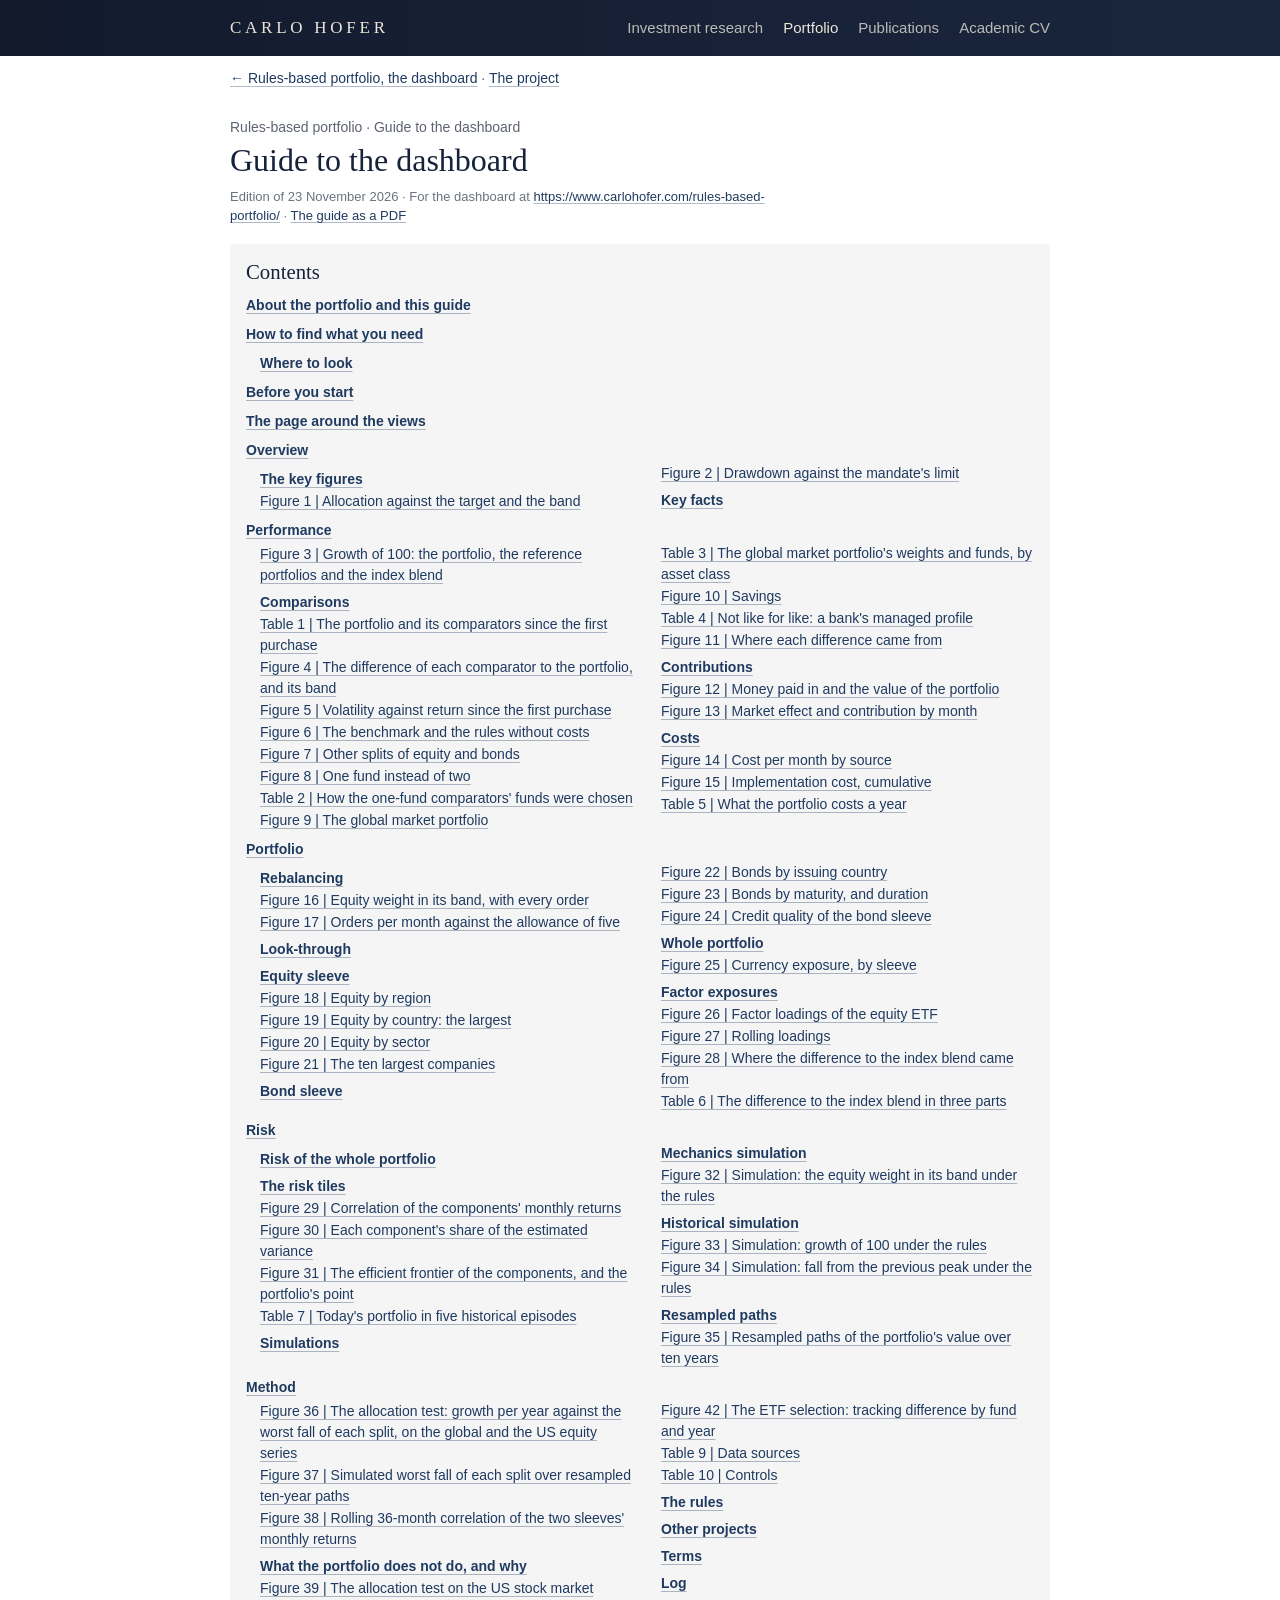
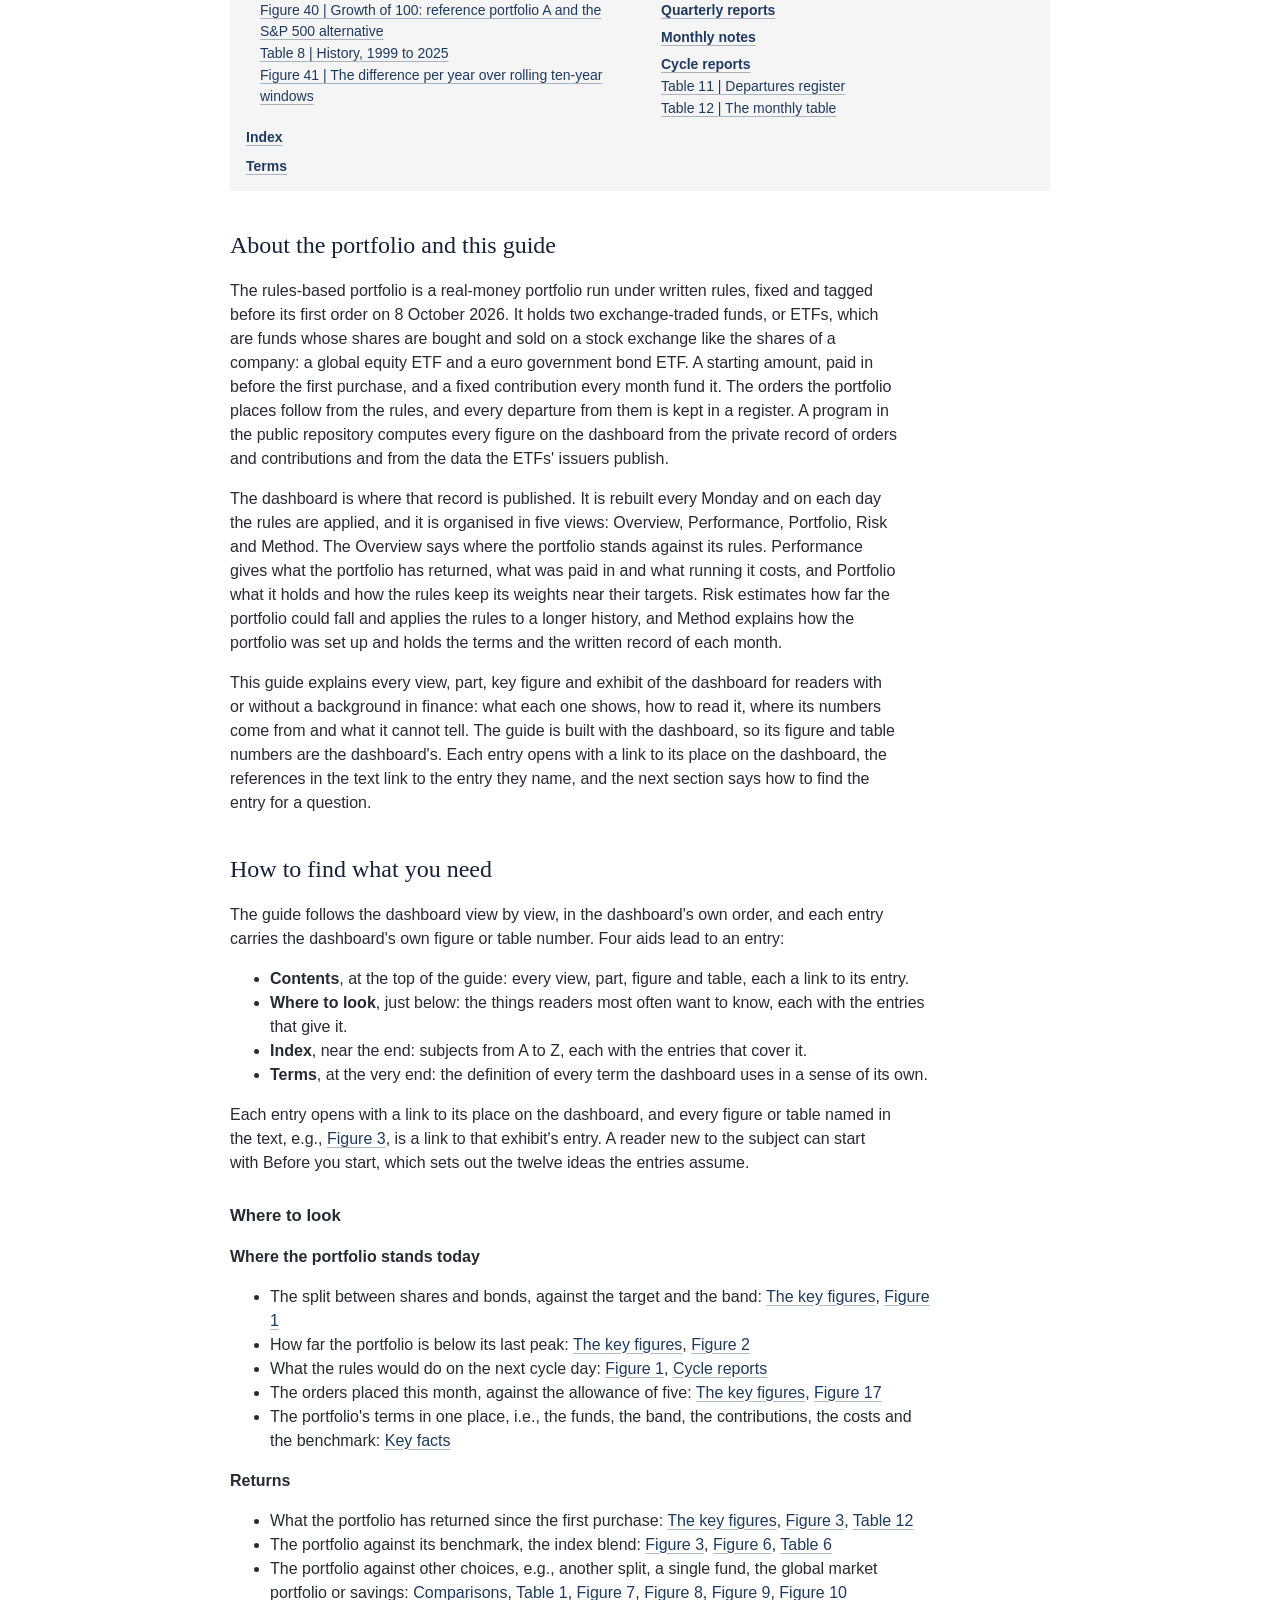
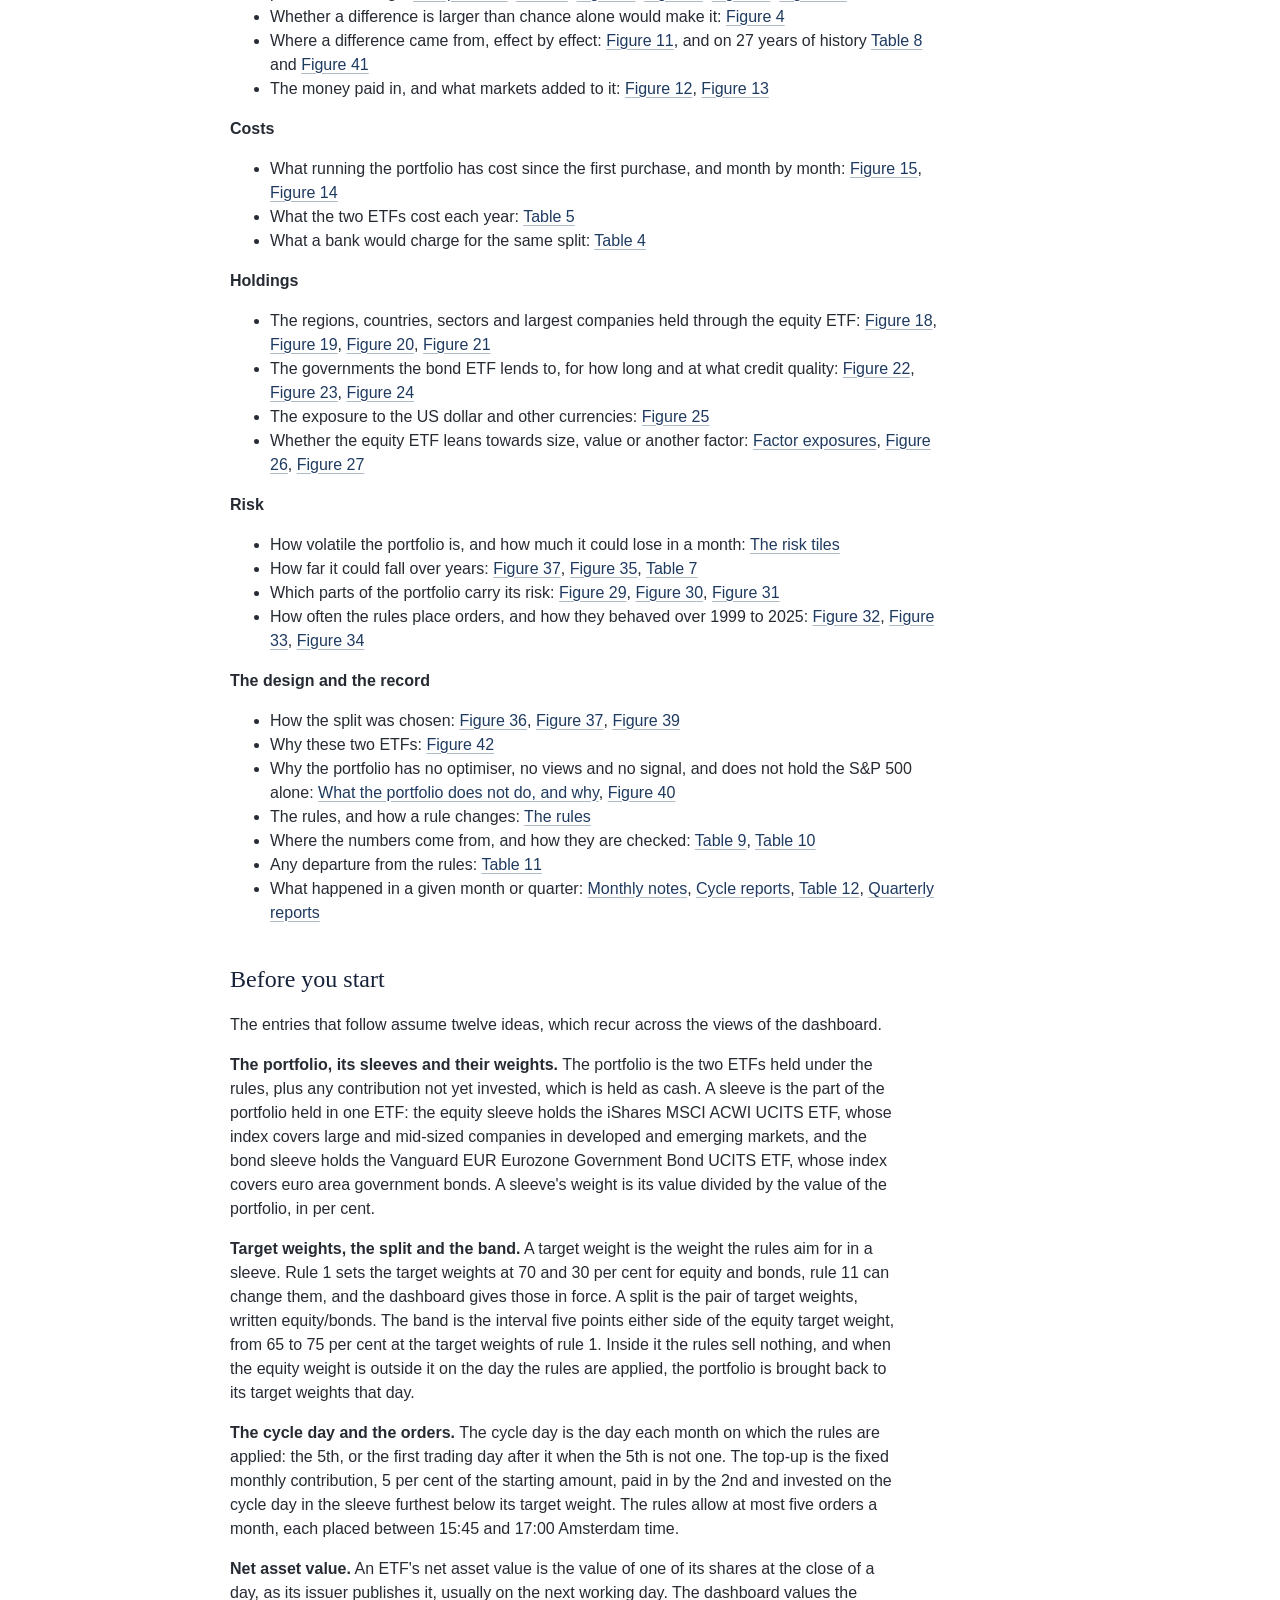
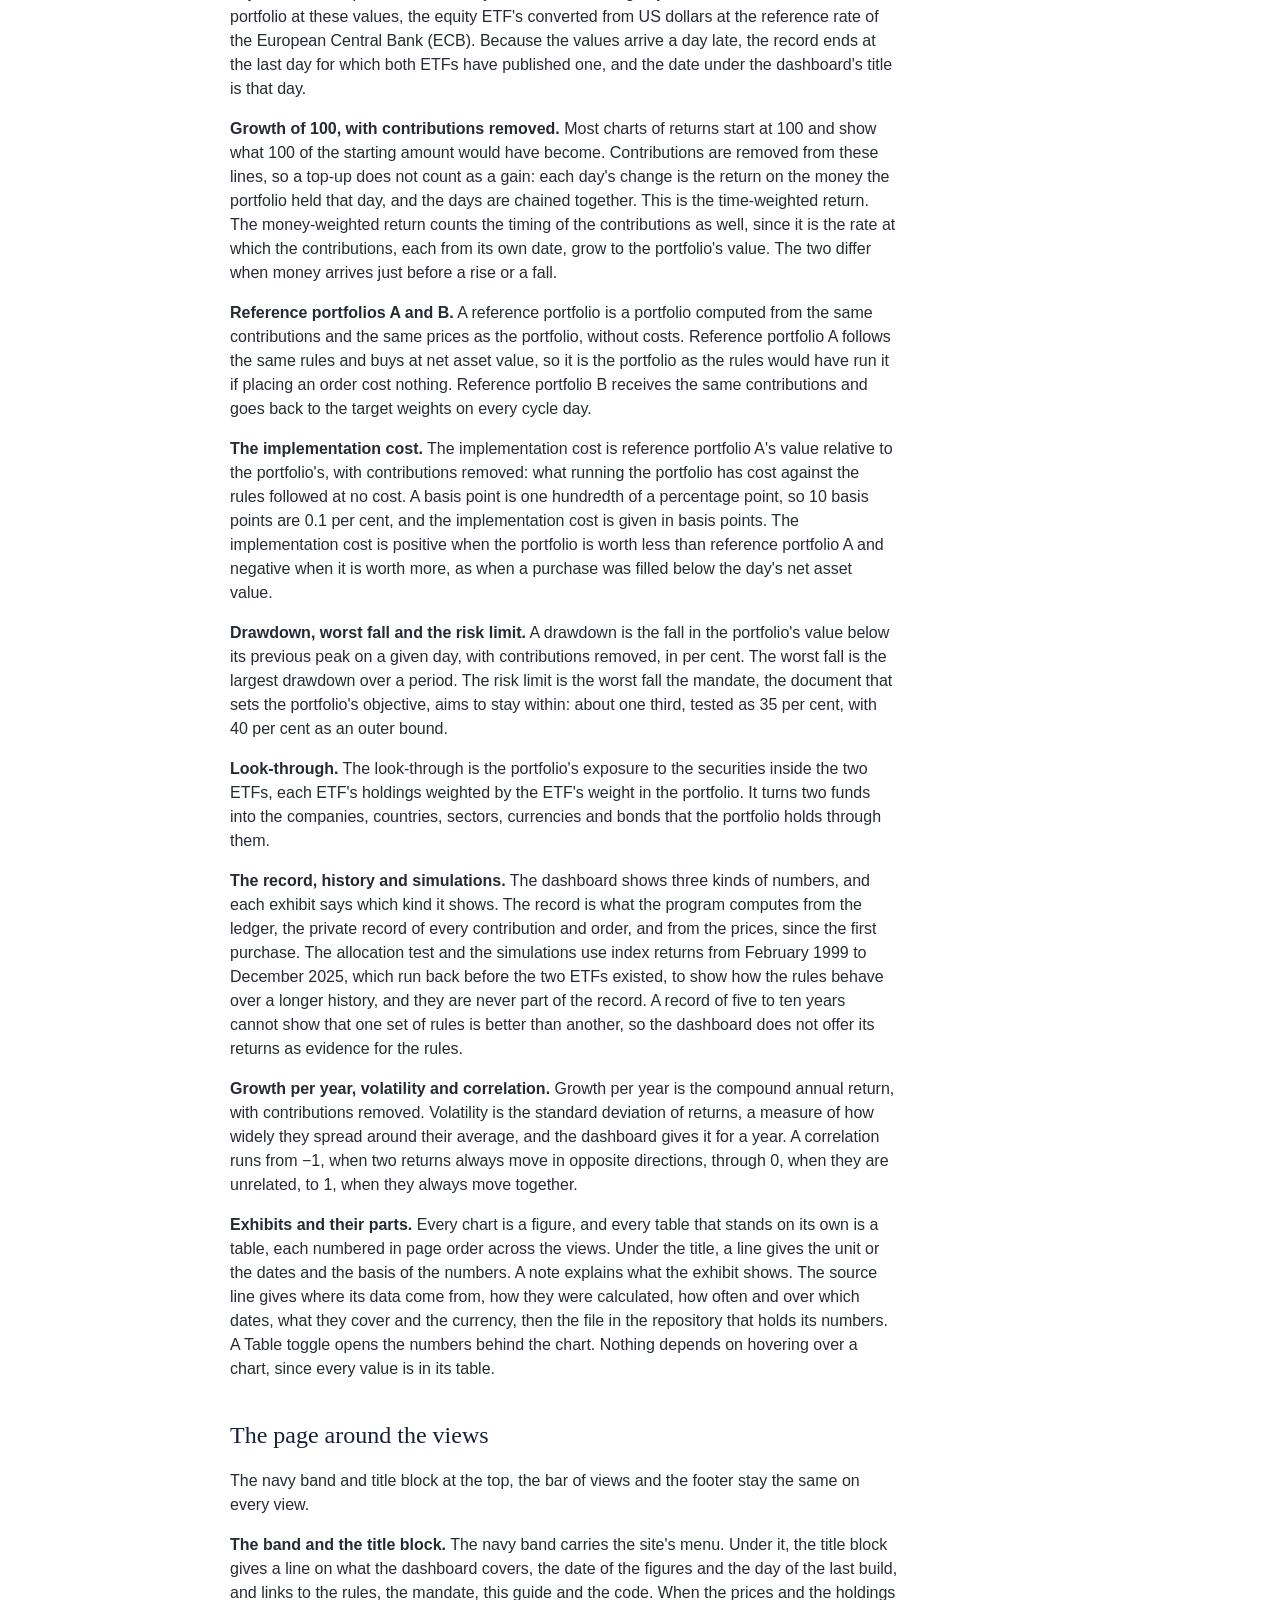
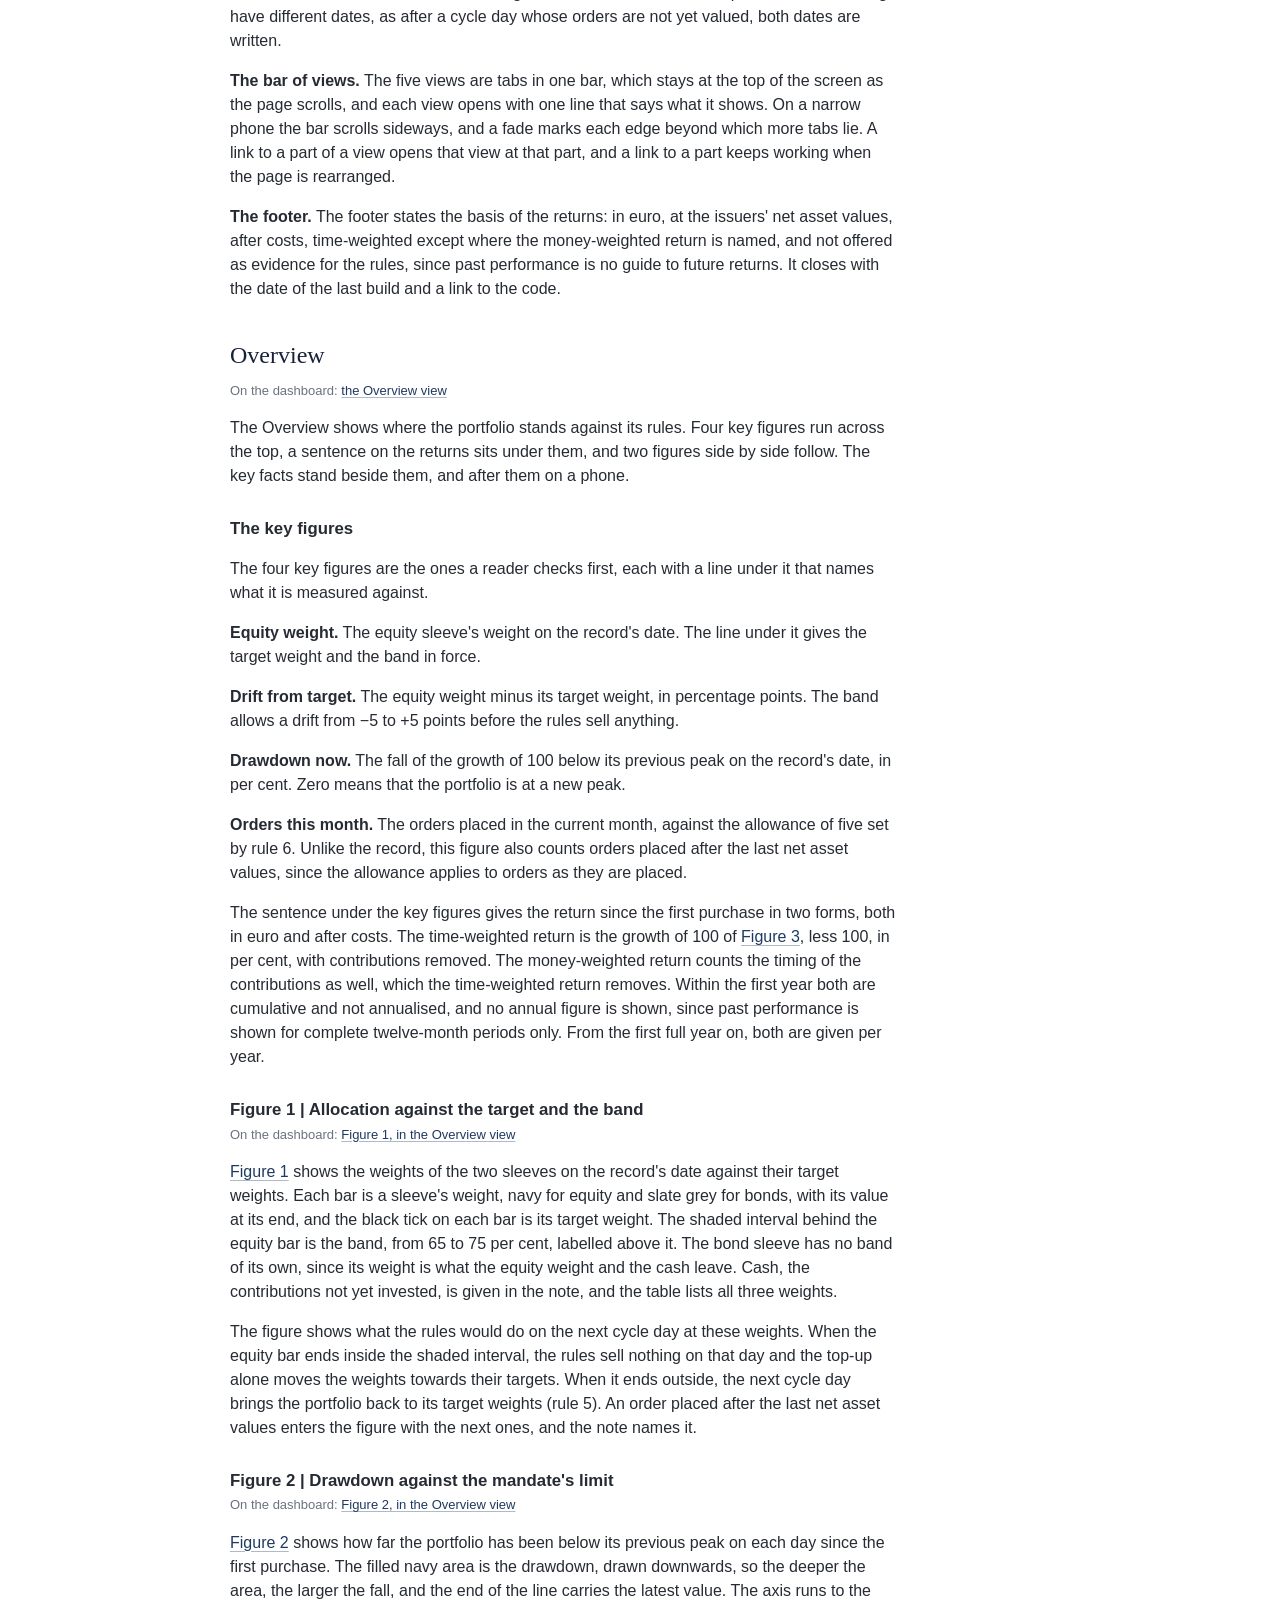
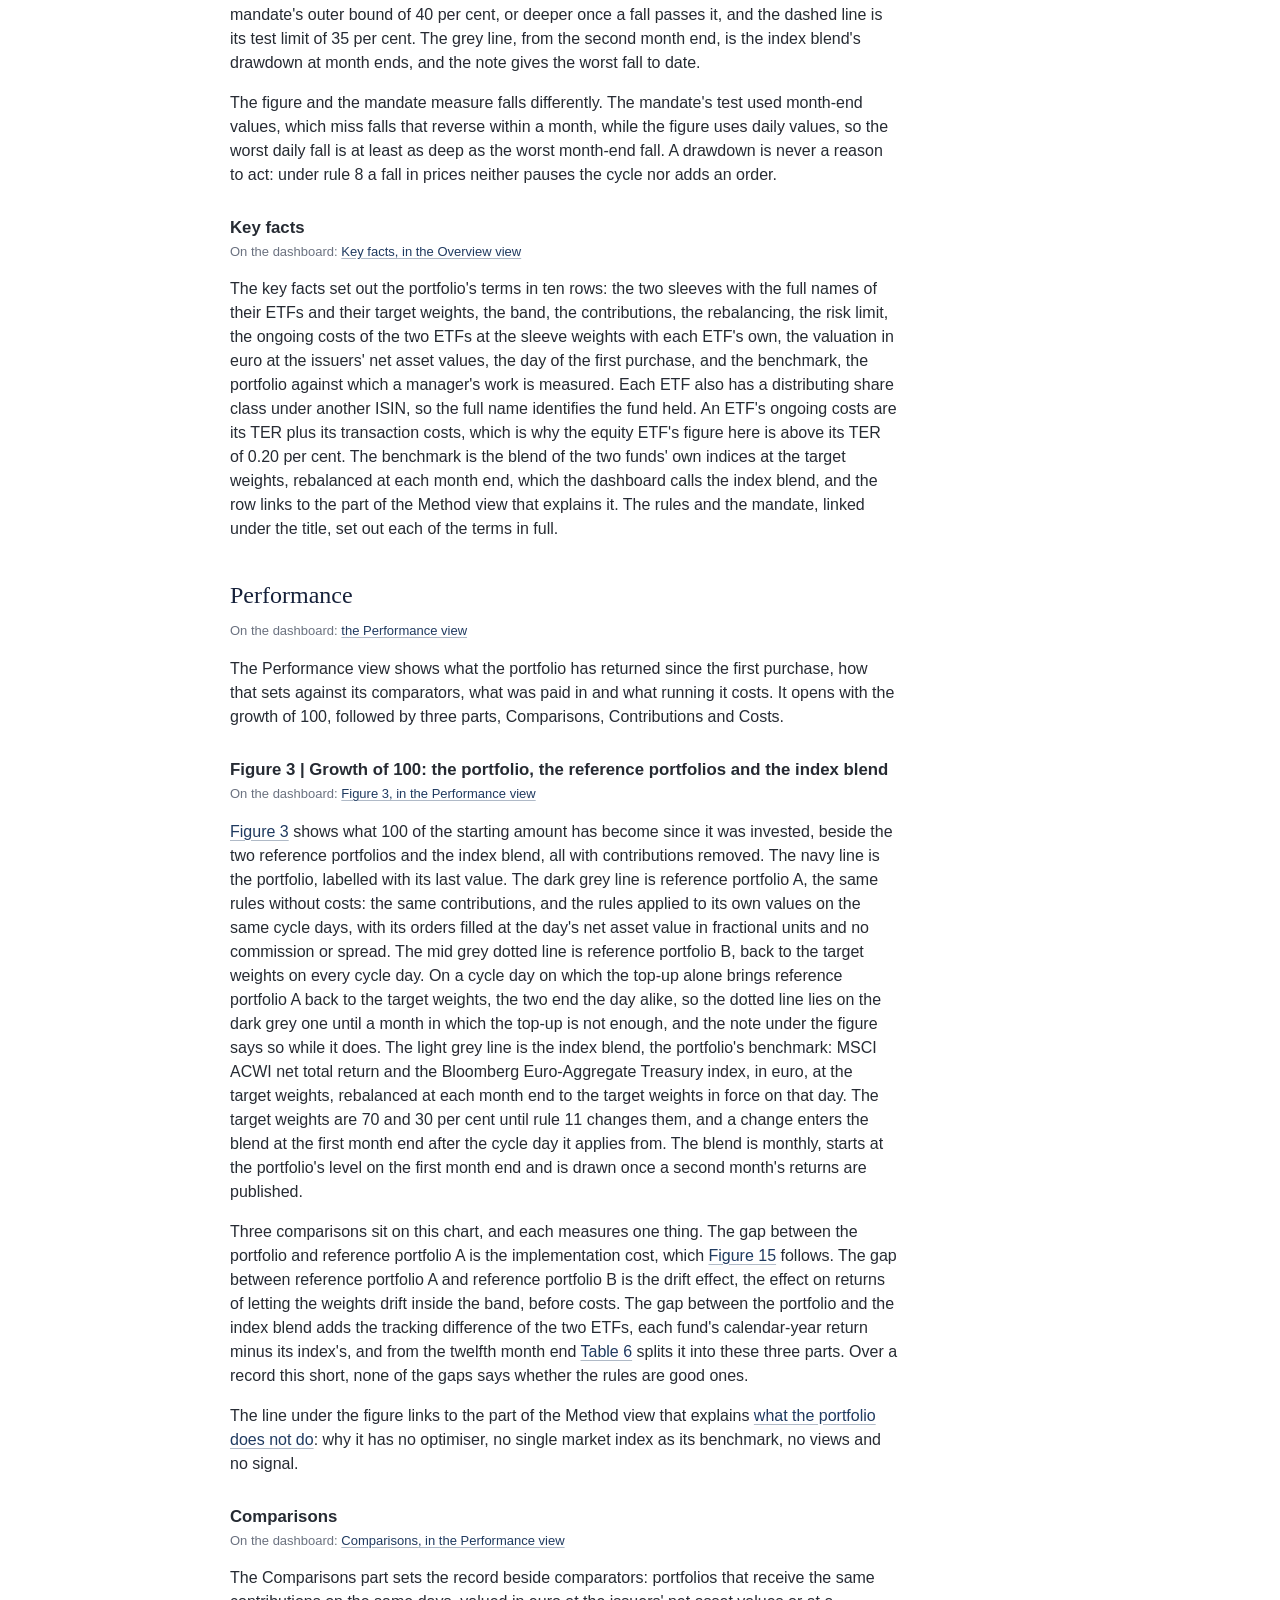
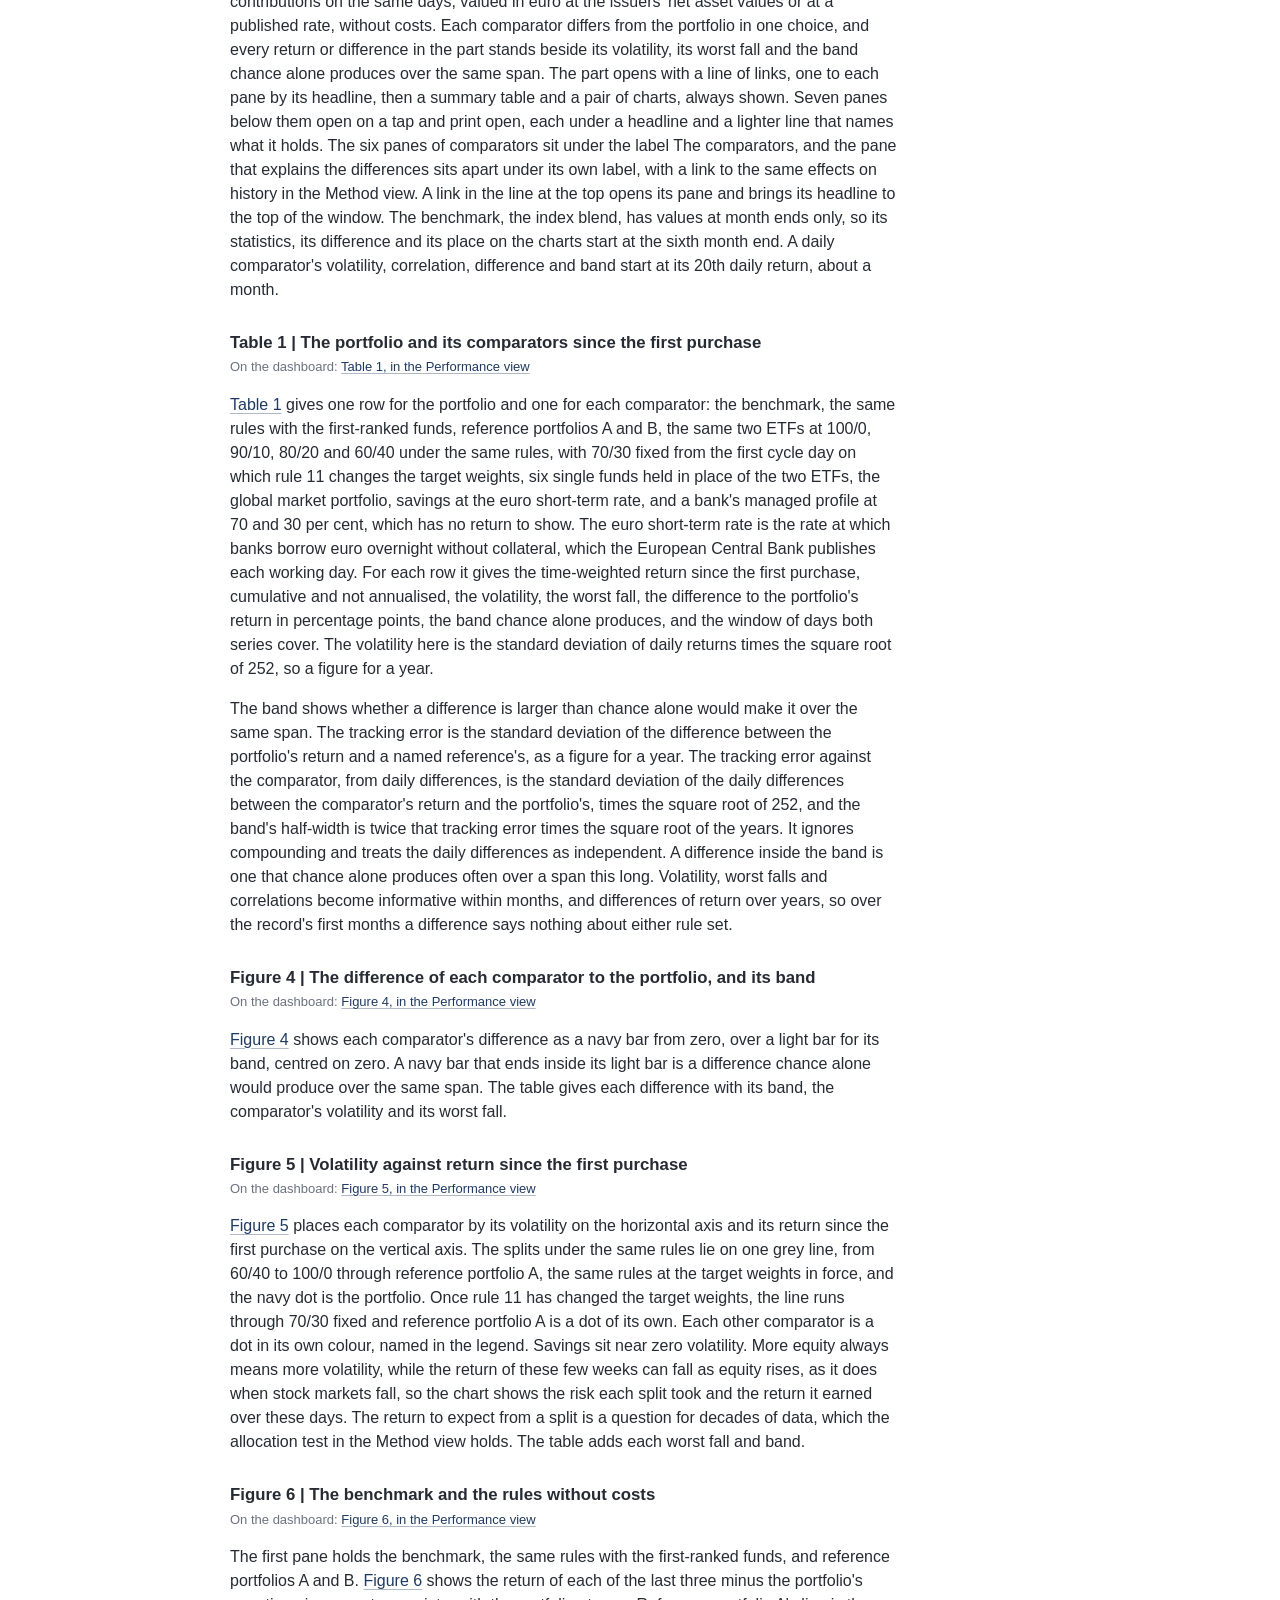
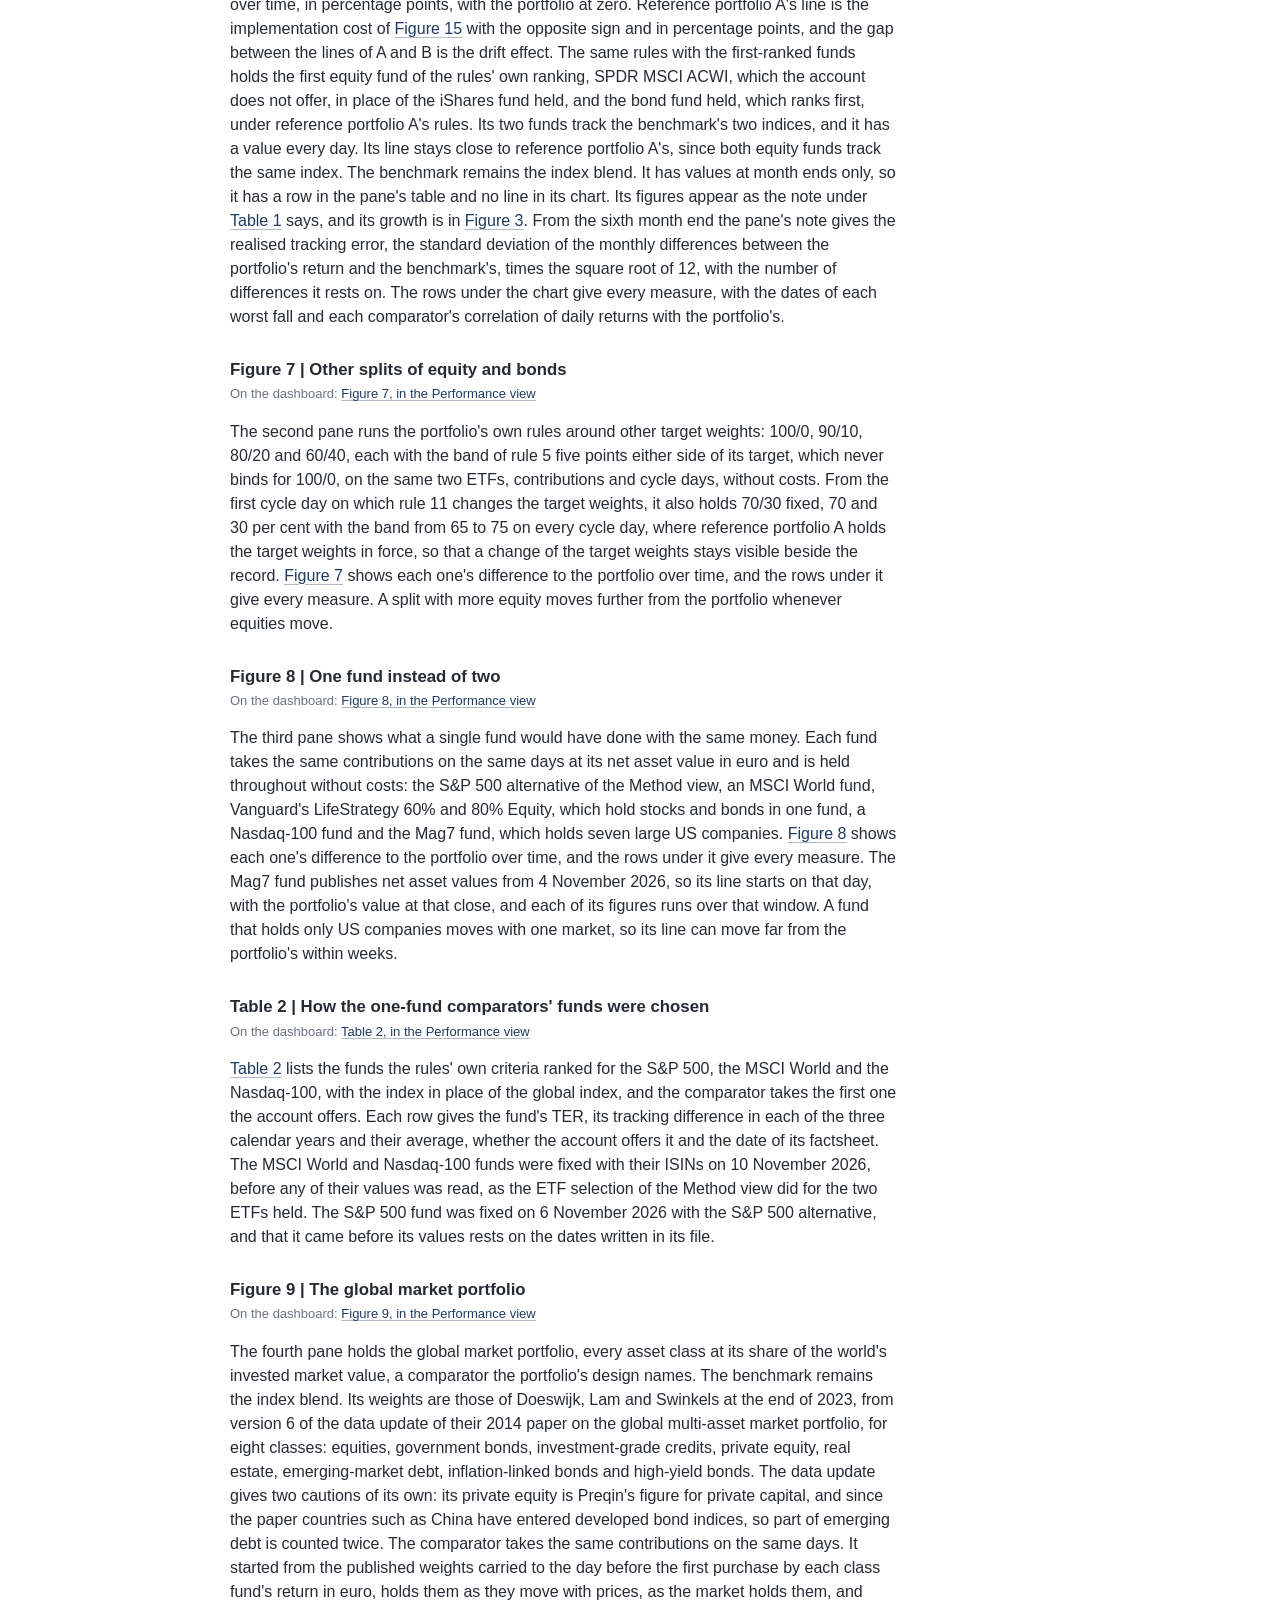
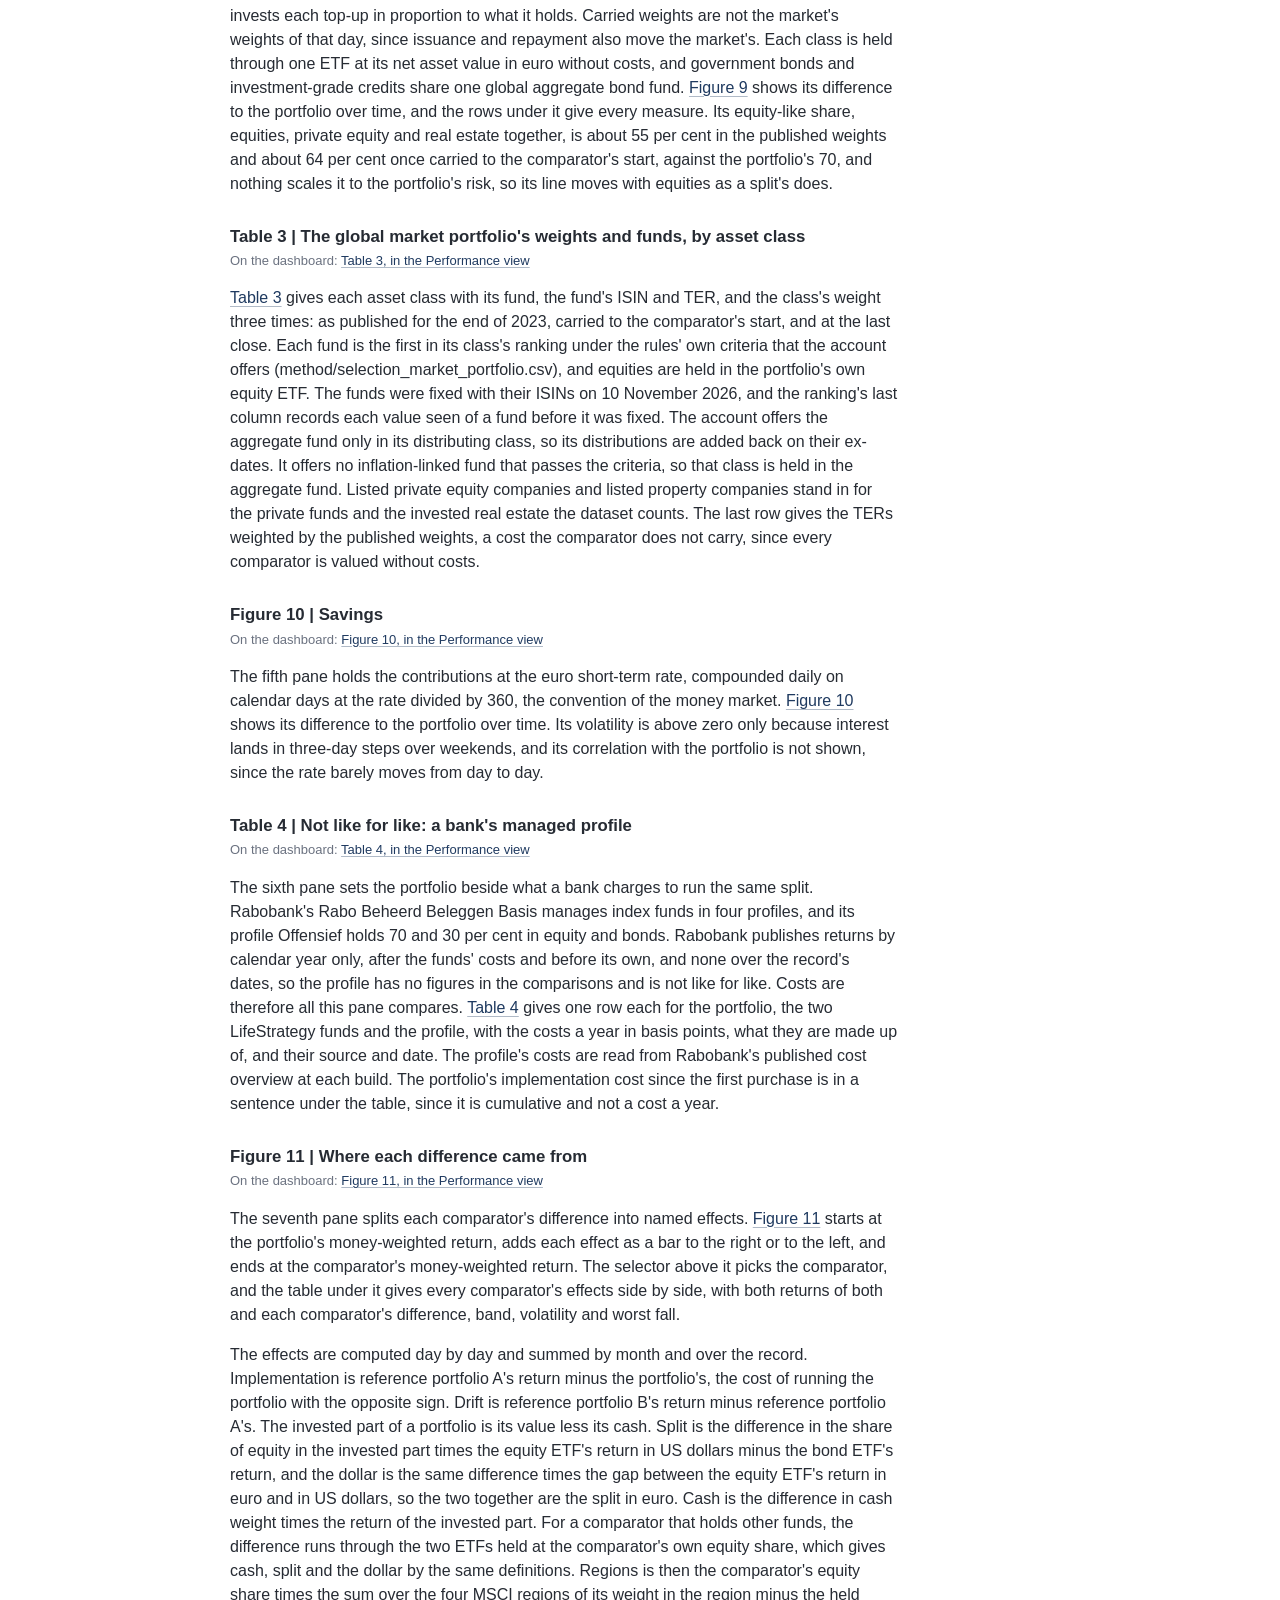
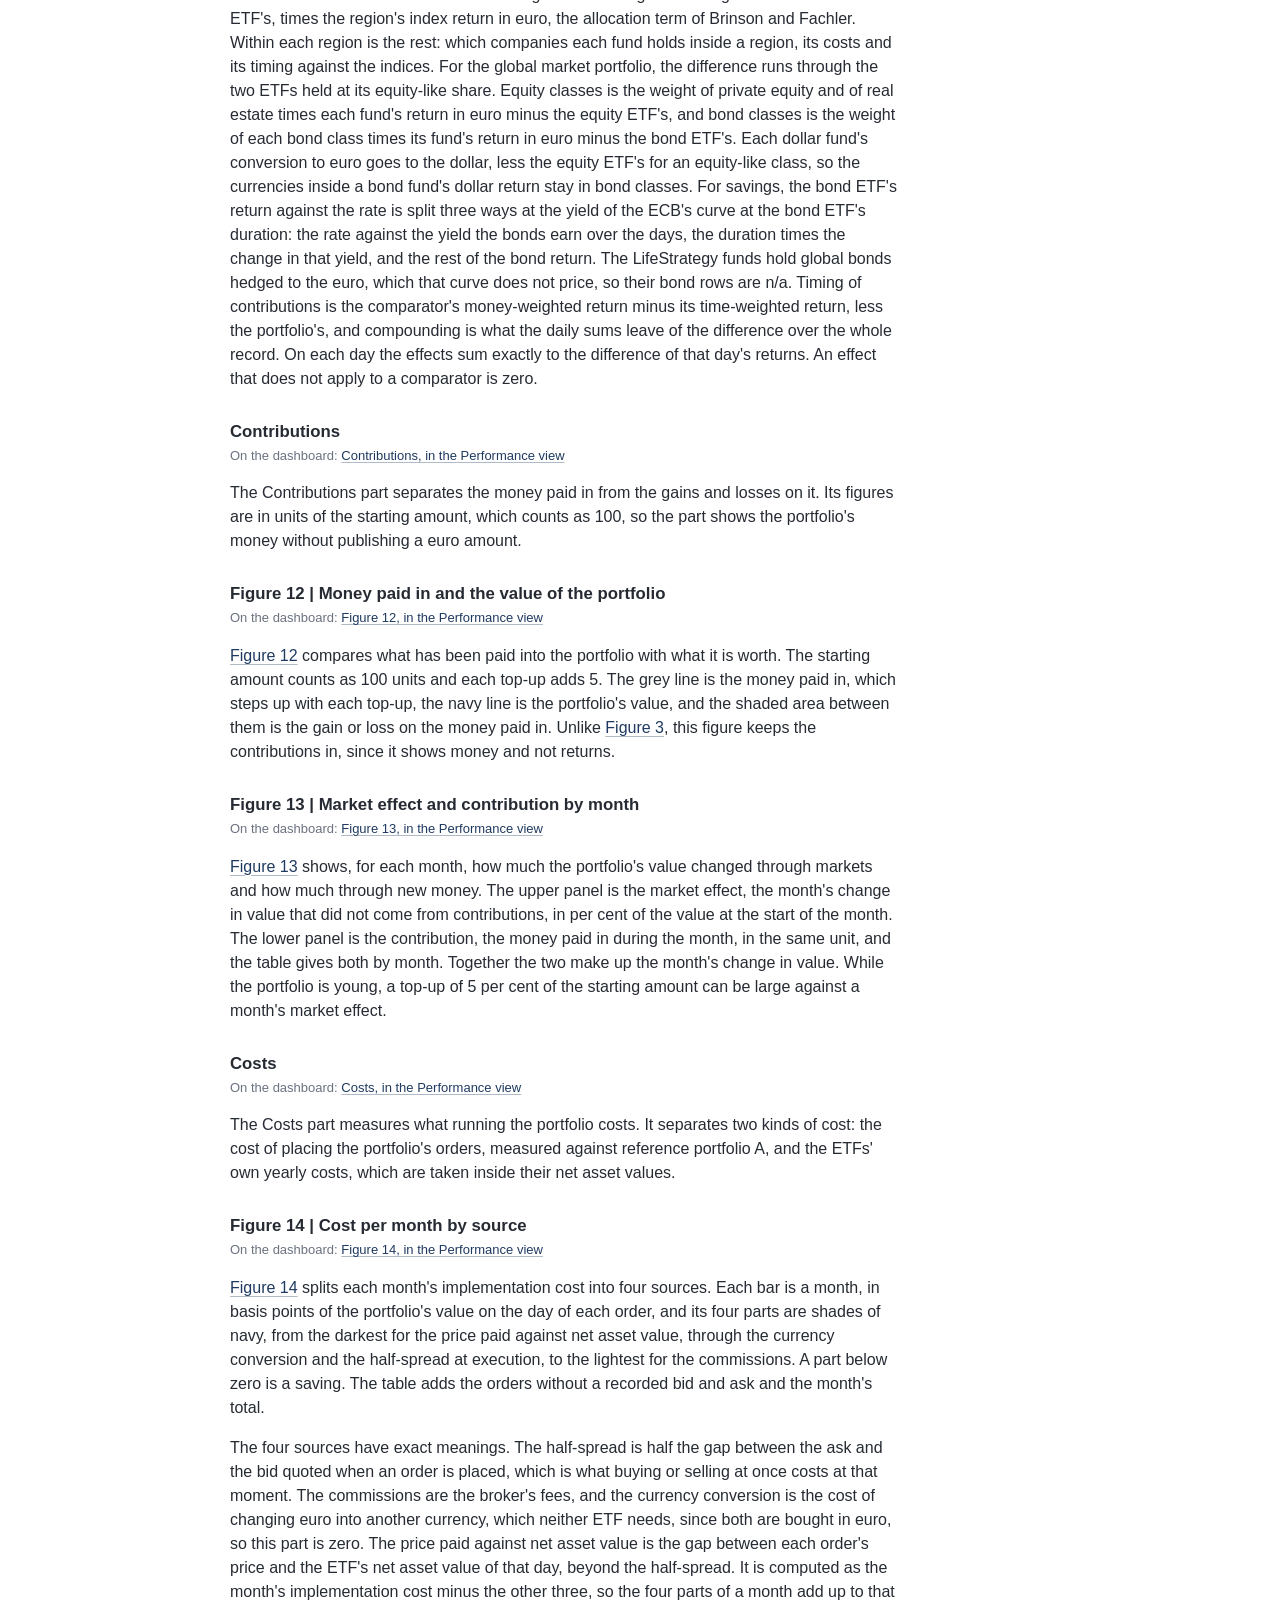
==== commit f90ad5e3: "The README, the guide and the dashboard's text, rewritten for practitioners, with the terms in a fil" ====
--- a/guide/guide.html
+++ b/guide/guide.html
@@ -137,6 +137,8 @@
   .gd-contents h2 { font-size: 14pt; }
   /* One column in print, so that the contents read in the order of the guide. */
   .gd-contents ul ul { columns: 1; }
+  /* A term or its definition is never split by a page break, which Chromium can otherwise drop from a grid. */
+  .gd .rp-terms dt, .gd .rp-terms dd { break-inside: avoid; }
 }
 </style>
 </head>
@@ -149,23 +151,82 @@
 <main class="rp gd">
 <p class="rp-kicker">Rules-based portfolio &middot; Guide to the dashboard</p>
 <h1>Guide to the dashboard</h1>
-<p class="rp-stamp">Edition of 20 November 2026 &middot; For the dashboard at <a href="https://www.carlohofer.com/rules-based-portfolio/">https://www.carlohofer.com/rules-based-portfolio/</a><span class="rp-noprint"> &middot; <a href="guide.pdf">The guide as a PDF</a></span></p>
-<div class="gd-contents" role="navigation" aria-label="Contents"><h2 id="contents">Contents</h2><ul><li><a href="#about-the-portfolio-and-this-guide">About the portfolio and this guide</a></li><li><a href="#before-you-start">Before you start</a></li><li><a href="#the-page-around-the-views">The page around the views</a></li><li><a href="#view-overview">Overview</a><ul><li class="gd-part"><a href="#the-key-figures">The key figures</a></li><li><a href="#figure-1">Figure 1 | Allocation against the target and the band</a></li><li><a href="#figure-2">Figure 2 | Drawdown against the mandate&#x27;s limit</a></li><li class="gd-part"><a href="#key-facts">Key facts</a></li></ul></li><li><a href="#view-performance">Performance</a><ul><li><a href="#figure-3">Figure 3 | Growth of 100: the portfolio, the reference portfolios and the index blend</a></li><li class="gd-part"><a href="#comparisons">Comparisons</a></li><li><a href="#table-1">Table 1 | The portfolio and its comparators since the first purchase</a></li><li><a href="#figure-4">Figure 4 | The difference of each comparator to the portfolio, and its band</a></li><li><a href="#figure-5">Figure 5 | Volatility against return since the first purchase</a></li><li><a href="#figure-6">Figure 6 | The benchmark and the rules without costs</a></li><li><a href="#figure-7">Figure 7 | Other splits of equity and bonds</a></li><li><a href="#figure-8">Figure 8 | One fund instead of two</a></li><li><a href="#table-2">Table 2 | How the one-fund comparators&#x27; funds were chosen</a></li><li><a href="#figure-9">Figure 9 | The global market portfolio</a></li><li><a href="#table-3">Table 3 | The global market portfolio&#x27;s weights and funds, by asset class</a></li><li><a href="#figure-10">Figure 10 | Savings</a></li><li><a href="#table-4">Table 4 | Not like for like: a bank&#x27;s managed profile</a></li><li><a href="#figure-11">Figure 11 | Where each difference came from</a></li><li class="gd-part"><a href="#contributions">Contributions</a></li><li><a href="#figure-12">Figure 12 | Money paid in and the value of the portfolio</a></li><li><a href="#figure-13">Figure 13 | Market effect and contribution by month</a></li><li class="gd-part"><a href="#costs">Costs</a></li><li><a href="#figure-14">Figure 14 | Cost per month by source</a></li><li><a href="#figure-15">Figure 15 | Implementation cost, cumulative</a></li><li><a href="#table-5">Table 5 | What the portfolio costs a year</a></li></ul></li><li><a href="#view-portfolio">Portfolio</a><ul><li class="gd-part"><a href="#rebalancing">Rebalancing</a></li><li><a href="#figure-16">Figure 16 | Equity weight in its band, with every order</a></li><li><a href="#figure-17">Figure 17 | Orders per month against the allowance of five</a></li><li class="gd-part"><a href="#lookthrough">Look-through</a></li><li class="gd-part"><a href="#lookthrough-equity">Equity sleeve</a></li><li><a href="#figure-18">Figure 18 | Equity by region</a></li><li><a href="#figure-19">Figure 19 | Equity by country: the largest</a></li><li><a href="#figure-20">Figure 20 | Equity by sector</a></li><li><a href="#figure-21">Figure 21 | The ten largest companies</a></li><li class="gd-part"><a href="#lookthrough-bonds">Bond sleeve</a></li><li><a href="#figure-22">Figure 22 | Bonds by issuing country</a></li><li><a href="#figure-23">Figure 23 | Bonds by maturity, and duration</a></li><li><a href="#figure-24">Figure 24 | Credit quality of the bond sleeve</a></li><li class="gd-part"><a href="#lookthrough-portfolio">Whole portfolio</a></li><li><a href="#figure-25">Figure 25 | Currency exposure, by sleeve</a></li><li class="gd-part"><a href="#factors">Factor exposures</a></li><li><a href="#figure-26">Figure 26 | Factor loadings of the equity ETF</a></li><li><a href="#figure-27">Figure 27 | Rolling loadings</a></li><li><a href="#figure-28">Figure 28 | Where the difference to the index blend came from</a></li><li><a href="#table-6">Table 6 | The difference to the index blend in three parts</a></li></ul></li><li><a href="#view-risk">Risk</a><ul><li class="gd-part"><a href="#lookthrough-risk-section">Risk of the whole portfolio</a></li><li class="gd-part"><a href="#the-risk-tiles">The risk tiles</a></li><li><a href="#figure-29">Figure 29 | Correlation of the components&#x27; monthly returns</a></li><li><a href="#figure-30">Figure 30 | Each component&#x27;s share of the estimated variance</a></li><li><a href="#figure-31">Figure 31 | The efficient frontier of the components, and the portfolio&#x27;s point</a></li><li><a href="#table-7">Table 7 | Today&#x27;s portfolio in five historical episodes</a></li><li class="gd-part"><a href="#simulations">Simulations</a></li><li class="gd-part"><a href="#simulations-mechanics">Mechanics simulation</a></li><li><a href="#figure-32">Figure 32 | Simulation: the equity weight in its band under the rules</a></li><li class="gd-part"><a href="#simulations-history">Historical simulation</a></li><li><a href="#figure-33">Figure 33 | Simulation: growth of 100 under the rules</a></li><li><a href="#figure-34">Figure 34 | Simulation: fall from the previous peak under the rules</a></li><li class="gd-part"><a href="#simulations-paths">Resampled paths</a></li><li><a href="#figure-35">Figure 35 | Resampled paths of the portfolio&#x27;s value over ten years</a></li></ul></li><li><a href="#view-method">Method</a><ul><li><a href="#figure-36">Figure 36 | The allocation test: growth per year against the worst fall of each split, on the global and the US equity series</a></li><li><a href="#figure-37">Figure 37 | Simulated worst fall of each split over resampled ten-year paths</a></li><li><a href="#figure-38">Figure 38 | Rolling 36-month correlation of the two sleeves&#x27; monthly returns</a></li><li class="gd-part"><a href="#method-not-done">What the portfolio does not do, and why</a></li><li><a href="#figure-39">Figure 39 | The allocation test on the US stock market</a></li><li><a href="#figure-40">Figure 40 | Growth of 100: reference portfolio A and the S&amp;P 500 alternative</a></li><li><a href="#table-8">Table 8 | History, 1999 to 2025</a></li><li><a href="#figure-41">Figure 41 | The difference per year over rolling ten-year windows</a></li><li><a href="#figure-42">Figure 42 | The ETF selection: tracking difference by fund and year</a></li><li><a href="#table-9">Table 9 | Data sources</a></li><li><a href="#table-10">Table 10 | Controls</a></li><li class="gd-part"><a href="#method-rules">The rules</a></li><li class="gd-part"><a href="#method-projects">Other projects</a></li><li class="gd-part"><a href="#glossary">Terms</a></li><li class="gd-part"><a href="#log">Log</a></li><li class="gd-part"><a href="#log-quarterly">Quarterly reports</a></li><li class="gd-part"><a href="#log-notes">Monthly notes</a></li><li class="gd-part"><a href="#log-cycles">Cycle reports</a></li><li><a href="#table-11">Table 11 | Departures register</a></li><li><a href="#table-12">Table 12 | The monthly table</a></li></ul></li><li><a href="#terms">Terms</a></li></ul></div>
+<p class="rp-stamp">Edition of 23 November 2026 &middot; For the dashboard at <a href="https://www.carlohofer.com/rules-based-portfolio/">https://www.carlohofer.com/rules-based-portfolio/</a><span class="rp-noprint"> &middot; <a href="guide.pdf">The guide as a PDF</a></span></p>
+<div class="gd-contents" role="navigation" aria-label="Contents"><h2 id="contents">Contents</h2><ul><li><a href="#about-the-portfolio-and-this-guide">About the portfolio and this guide</a></li><li><a href="#how-to-find-what-you-need">How to find what you need</a><ul><li class="gd-part"><a href="#where-to-look">Where to look</a></li></ul></li><li><a href="#before-you-start">Before you start</a></li><li><a href="#the-page-around-the-views">The page around the views</a></li><li><a href="#view-overview">Overview</a><ul><li class="gd-part"><a href="#the-key-figures">The key figures</a></li><li><a href="#figure-1">Figure 1 | Allocation against the target and the band</a></li><li><a href="#figure-2">Figure 2 | Drawdown against the mandate&#x27;s limit</a></li><li class="gd-part"><a href="#key-facts">Key facts</a></li></ul></li><li><a href="#view-performance">Performance</a><ul><li><a href="#figure-3">Figure 3 | Growth of 100: the portfolio, the reference portfolios and the index blend</a></li><li class="gd-part"><a href="#comparisons">Comparisons</a></li><li><a href="#table-1">Table 1 | The portfolio and its comparators since the first purchase</a></li><li><a href="#figure-4">Figure 4 | The difference of each comparator to the portfolio, and its band</a></li><li><a href="#figure-5">Figure 5 | Volatility against return since the first purchase</a></li><li><a href="#figure-6">Figure 6 | The benchmark and the rules without costs</a></li><li><a href="#figure-7">Figure 7 | Other splits of equity and bonds</a></li><li><a href="#figure-8">Figure 8 | One fund instead of two</a></li><li><a href="#table-2">Table 2 | How the one-fund comparators&#x27; funds were chosen</a></li><li><a href="#figure-9">Figure 9 | The global market portfolio</a></li><li><a href="#table-3">Table 3 | The global market portfolio&#x27;s weights and funds, by asset class</a></li><li><a href="#figure-10">Figure 10 | Savings</a></li><li><a href="#table-4">Table 4 | Not like for like: a bank&#x27;s managed profile</a></li><li><a href="#figure-11">Figure 11 | Where each difference came from</a></li><li class="gd-part"><a href="#contributions">Contributions</a></li><li><a href="#figure-12">Figure 12 | Money paid in and the value of the portfolio</a></li><li><a href="#figure-13">Figure 13 | Market effect and contribution by month</a></li><li class="gd-part"><a href="#costs">Costs</a></li><li><a href="#figure-14">Figure 14 | Cost per month by source</a></li><li><a href="#figure-15">Figure 15 | Implementation cost, cumulative</a></li><li><a href="#table-5">Table 5 | What the portfolio costs a year</a></li></ul></li><li><a href="#view-portfolio">Portfolio</a><ul><li class="gd-part"><a href="#rebalancing">Rebalancing</a></li><li><a href="#figure-16">Figure 16 | Equity weight in its band, with every order</a></li><li><a href="#figure-17">Figure 17 | Orders per month against the allowance of five</a></li><li class="gd-part"><a href="#lookthrough">Look-through</a></li><li class="gd-part"><a href="#lookthrough-equity">Equity sleeve</a></li><li><a href="#figure-18">Figure 18 | Equity by region</a></li><li><a href="#figure-19">Figure 19 | Equity by country: the largest</a></li><li><a href="#figure-20">Figure 20 | Equity by sector</a></li><li><a href="#figure-21">Figure 21 | The ten largest companies</a></li><li class="gd-part"><a href="#lookthrough-bonds">Bond sleeve</a></li><li><a href="#figure-22">Figure 22 | Bonds by issuing country</a></li><li><a href="#figure-23">Figure 23 | Bonds by maturity, and duration</a></li><li><a href="#figure-24">Figure 24 | Credit quality of the bond sleeve</a></li><li class="gd-part"><a href="#lookthrough-portfolio">Whole portfolio</a></li><li><a href="#figure-25">Figure 25 | Currency exposure, by sleeve</a></li><li class="gd-part"><a href="#factors">Factor exposures</a></li><li><a href="#figure-26">Figure 26 | Factor loadings of the equity ETF</a></li><li><a href="#figure-27">Figure 27 | Rolling loadings</a></li><li><a href="#figure-28">Figure 28 | Where the difference to the index blend came from</a></li><li><a href="#table-6">Table 6 | The difference to the index blend in three parts</a></li></ul></li><li><a href="#view-risk">Risk</a><ul><li class="gd-part"><a href="#lookthrough-risk-section">Risk of the whole portfolio</a></li><li class="gd-part"><a href="#the-risk-tiles">The risk tiles</a></li><li><a href="#figure-29">Figure 29 | Correlation of the components&#x27; monthly returns</a></li><li><a href="#figure-30">Figure 30 | Each component&#x27;s share of the estimated variance</a></li><li><a href="#figure-31">Figure 31 | The efficient frontier of the components, and the portfolio&#x27;s point</a></li><li><a href="#table-7">Table 7 | Today&#x27;s portfolio in five historical episodes</a></li><li class="gd-part"><a href="#simulations">Simulations</a></li><li class="gd-part"><a href="#simulations-mechanics">Mechanics simulation</a></li><li><a href="#figure-32">Figure 32 | Simulation: the equity weight in its band under the rules</a></li><li class="gd-part"><a href="#simulations-history">Historical simulation</a></li><li><a href="#figure-33">Figure 33 | Simulation: growth of 100 under the rules</a></li><li><a href="#figure-34">Figure 34 | Simulation: fall from the previous peak under the rules</a></li><li class="gd-part"><a href="#simulations-paths">Resampled paths</a></li><li><a href="#figure-35">Figure 35 | Resampled paths of the portfolio&#x27;s value over ten years</a></li></ul></li><li><a href="#view-method">Method</a><ul><li><a href="#figure-36">Figure 36 | The allocation test: growth per year against the worst fall of each split, on the global and the US equity series</a></li><li><a href="#figure-37">Figure 37 | Simulated worst fall of each split over resampled ten-year paths</a></li><li><a href="#figure-38">Figure 38 | Rolling 36-month correlation of the two sleeves&#x27; monthly returns</a></li><li class="gd-part"><a href="#method-not-done">What the portfolio does not do, and why</a></li><li><a href="#figure-39">Figure 39 | The allocation test on the US stock market</a></li><li><a href="#figure-40">Figure 40 | Growth of 100: reference portfolio A and the S&amp;P 500 alternative</a></li><li><a href="#table-8">Table 8 | History, 1999 to 2025</a></li><li><a href="#figure-41">Figure 41 | The difference per year over rolling ten-year windows</a></li><li><a href="#figure-42">Figure 42 | The ETF selection: tracking difference by fund and year</a></li><li><a href="#table-9">Table 9 | Data sources</a></li><li><a href="#table-10">Table 10 | Controls</a></li><li class="gd-part"><a href="#method-rules">The rules</a></li><li class="gd-part"><a href="#method-projects">Other projects</a></li><li class="gd-part"><a href="#glossary">Terms</a></li><li class="gd-part"><a href="#log">Log</a></li><li class="gd-part"><a href="#log-quarterly">Quarterly reports</a></li><li class="gd-part"><a href="#log-notes">Monthly notes</a></li><li class="gd-part"><a href="#log-cycles">Cycle reports</a></li><li><a href="#table-11">Table 11 | Departures register</a></li><li><a href="#table-12">Table 12 | The monthly table</a></li></ul></li><li><a href="#index">Index</a></li><li><a href="#terms">Terms</a></li></ul></div>
 <h2 id="about-the-portfolio-and-this-guide">About the portfolio and this guide</h2>
 
-<p>The rules-based portfolio is a real-money portfolio run under written rules, fixed and tagged before its first order on 8 October 2026. It holds two exchange-traded funds, or ETFs, which are funds whose shares are bought and sold on a stock exchange like the shares of a company: a global equity ETF and a euro government bond ETF. A starting amount, paid in before the first purchase, and a fixed contribution every month fund it. The rules produce the orders the portfolio places, and every departure from them is kept in a register. A program in the public repository computes every figure on the dashboard from the private record of orders and contributions and from the data the ETFs' issuers publish.</p>
+<p>The rules-based portfolio is a real-money portfolio run under written rules, fixed and tagged before its first order on 8 October 2026. It holds two exchange-traded funds, or ETFs, which are funds whose shares are bought and sold on a stock exchange like the shares of a company: a global equity ETF and a euro government bond ETF. A starting amount, paid in before the first purchase, and a fixed contribution every month fund it. The orders the portfolio places follow from the rules, and every departure from them is kept in a register. A program in the public repository computes every figure on the dashboard from the private record of orders and contributions and from the data the ETFs' issuers publish.</p>
 <p>The dashboard is where that record is published. It is rebuilt every Monday and on each day the rules are applied, and it is organised in five views: Overview, Performance, Portfolio, Risk and Method. The Overview says where the portfolio stands against its rules. Performance gives what the portfolio has returned, what was paid in and what running it costs, and Portfolio what it holds and how the rules keep its weights near their targets. Risk estimates how far the portfolio could fall and applies the rules to a longer history, and Method explains how the portfolio was set up and holds the terms and the written record of each month.</p>
-<p>This guide explains every view, part, key figure and exhibit of the dashboard for readers with or without a background in finance: what each one shows, how to read it, where its numbers come from and what it cannot tell. The guide is built with the dashboard, so its figure and table numbers are the dashboard's. Each entry opens with a link to its place on the dashboard, the references in the text link to the entry they name, and the terms at the end define every word the dashboard uses in a sense of its own.</p>
+<p>This guide explains every view, part, key figure and exhibit of the dashboard for readers with or without a background in finance: what each one shows, how to read it, where its numbers come from and what it cannot tell. The guide is built with the dashboard, so its figure and table numbers are the dashboard's. Each entry opens with a link to its place on the dashboard, the references in the text link to the entry they name, and the next section says how to find the entry for a question.</p>
+<h2 id="how-to-find-what-you-need">How to find what you need</h2>
+
+<p>The guide follows the dashboard view by view, in the dashboard's own order, and each entry carries the dashboard's own figure or table number. Four aids lead to an entry:</p>
+<ul>
+<li><strong>Contents</strong>, at the top of the guide: every view, part, figure and table, each a link to its entry.</li>
+<li><strong>Where to look</strong>, just below: the things readers most often want to know, each with the entries that give it.</li>
+<li><strong>Index</strong>, near the end: subjects from A to Z, each with the entries that cover it.</li>
+<li><strong>Terms</strong>, at the very end: the definition of every term the dashboard uses in a sense of its own.</li>
+</ul>
+<p>Each entry opens with a link to its place on the dashboard, and every figure or table named in the text, e.g., <a href="#figure-3">Figure 3</a>, is a link to that exhibit's entry. A reader new to the subject can start with Before you start, which sets out the twelve ideas the entries assume.</p>
+<h3 id="where-to-look">Where to look</h3>
+
+<p><strong>Where the portfolio stands today</strong></p>
+<ul>
+<li>The split between shares and bonds, against the target and the band: <a href="#the-key-figures">The key figures</a>, <a href="#figure-1">Figure 1</a></li>
+<li>How far the portfolio is below its last peak: <a href="#the-key-figures">The key figures</a>, <a href="#figure-2">Figure 2</a></li>
+<li>What the rules would do on the next cycle day: <a href="#figure-1">Figure 1</a>, <a href="#log-cycles">Cycle reports</a></li>
+<li>The orders placed this month, against the allowance of five: <a href="#the-key-figures">The key figures</a>, <a href="#figure-17">Figure 17</a></li>
+<li>The portfolio's terms in one place, i.e., the funds, the band, the contributions, the costs and the benchmark: <a href="#key-facts">Key facts</a></li>
+</ul>
+<p><strong>Returns</strong></p>
+<ul>
+<li>What the portfolio has returned since the first purchase: <a href="#the-key-figures">The key figures</a>, <a href="#figure-3">Figure 3</a>, <a href="#table-12">Table 12</a></li>
+<li>The portfolio against its benchmark, the index blend: <a href="#figure-3">Figure 3</a>, <a href="#figure-6">Figure 6</a>, <a href="#table-6">Table 6</a></li>
+<li>The portfolio against other choices, e.g., another split, a single fund, the global market portfolio or savings: <a href="#comparisons">Comparisons</a>, <a href="#table-1">Table 1</a>, <a href="#figure-7">Figure 7</a>, <a href="#figure-8">Figure 8</a>, <a href="#figure-9">Figure 9</a>, <a href="#figure-10">Figure 10</a></li>
+<li>Whether a difference is larger than chance alone would make it: <a href="#figure-4">Figure 4</a></li>
+<li>Where a difference came from, effect by effect: <a href="#figure-11">Figure 11</a>, and on 27 years of history <a href="#table-8">Table 8</a> and <a href="#figure-41">Figure 41</a></li>
+<li>The money paid in, and what markets added to it: <a href="#figure-12">Figure 12</a>, <a href="#figure-13">Figure 13</a></li>
+</ul>
+<p><strong>Costs</strong></p>
+<ul>
+<li>What running the portfolio has cost since the first purchase, and month by month: <a href="#figure-15">Figure 15</a>, <a href="#figure-14">Figure 14</a></li>
+<li>What the two ETFs cost each year: <a href="#table-5">Table 5</a></li>
+<li>What a bank would charge for the same split: <a href="#table-4">Table 4</a></li>
+</ul>
+<p><strong>Holdings</strong></p>
+<ul>
+<li>The regions, countries, sectors and largest companies held through the equity ETF: <a href="#figure-18">Figure 18</a>, <a href="#figure-19">Figure 19</a>, <a href="#figure-20">Figure 20</a>, <a href="#figure-21">Figure 21</a></li>
+<li>The governments the bond ETF lends to, for how long and at what credit quality: <a href="#figure-22">Figure 22</a>, <a href="#figure-23">Figure 23</a>, <a href="#figure-24">Figure 24</a></li>
+<li>The exposure to the US dollar and other currencies: <a href="#figure-25">Figure 25</a></li>
+<li>Whether the equity ETF leans towards size, value or another factor: <a href="#factors">Factor exposures</a>, <a href="#figure-26">Figure 26</a>, <a href="#figure-27">Figure 27</a></li>
+</ul>
+<p><strong>Risk</strong></p>
+<ul>
+<li>How volatile the portfolio is, and how much it could lose in a month: <a href="#the-risk-tiles">The risk tiles</a></li>
+<li>How far it could fall over years: <a href="#figure-37">Figure 37</a>, <a href="#figure-35">Figure 35</a>, <a href="#table-7">Table 7</a></li>
+<li>Which parts of the portfolio carry its risk: <a href="#figure-29">Figure 29</a>, <a href="#figure-30">Figure 30</a>, <a href="#figure-31">Figure 31</a></li>
+<li>How often the rules place orders, and how they behaved over 1999 to 2025: <a href="#figure-32">Figure 32</a>, <a href="#figure-33">Figure 33</a>, <a href="#figure-34">Figure 34</a></li>
+</ul>
+<p><strong>The design and the record</strong></p>
+<ul>
+<li>How the split was chosen: <a href="#figure-36">Figure 36</a>, <a href="#figure-37">Figure 37</a>, <a href="#figure-39">Figure 39</a></li>
+<li>Why these two ETFs: <a href="#figure-42">Figure 42</a></li>
+<li>Why the portfolio has no optimiser, no views and no signal, and does not hold the S&amp;P 500 alone: <a href="#method-not-done">What the portfolio does not do, and why</a>, <a href="#figure-40">Figure 40</a></li>
+<li>The rules, and how a rule changes: <a href="#method-rules">The rules</a></li>
+<li>Where the numbers come from, and how they are checked: <a href="#table-9">Table 9</a>, <a href="#table-10">Table 10</a></li>
+<li>Any departure from the rules: <a href="#table-11">Table 11</a></li>
+<li>What happened in a given month or quarter: <a href="#log-notes">Monthly notes</a>, <a href="#log-cycles">Cycle reports</a>, <a href="#table-12">Table 12</a>, <a href="#log-quarterly">Quarterly reports</a></li>
+</ul>
 <h2 id="before-you-start">Before you start</h2>
 
 <p>The entries that follow assume twelve ideas, which recur across the views of the dashboard.</p>
 <p><strong>The portfolio, its sleeves and their weights.</strong> The portfolio is the two ETFs held under the rules, plus any contribution not yet invested, which is held as cash. A sleeve is the part of the portfolio held in one ETF: the equity sleeve holds the iShares MSCI ACWI UCITS ETF, whose index covers large and mid-sized companies in developed and emerging markets, and the bond sleeve holds the Vanguard EUR Eurozone Government Bond UCITS ETF, whose index covers euro area government bonds. A sleeve's weight is its value divided by the value of the portfolio, in per cent.</p>
 <p><strong>Target weights, the split and the band.</strong> A target weight is the weight the rules aim for in a sleeve. Rule 1 sets the target weights at 70 and 30 per cent for equity and bonds, rule 11 can change them, and the dashboard gives those in force. A split is the pair of target weights, written equity/bonds. The band is the interval five points either side of the equity target weight, from 65 to 75 per cent at the target weights of rule 1. Inside it the rules sell nothing, and when the equity weight is outside it on the day the rules are applied, the portfolio is brought back to its target weights that day.</p>
-<p><strong>The cycle day, the top-up and the orders.</strong> The cycle day is the day each month on which the rules are applied: the 5th, or the first trading day after it when the 5th is not one. The top-up is the fixed monthly contribution, 5 per cent of the starting amount, paid in by the 2nd and invested on the cycle day in the sleeve furthest below its target weight. The rules allow at most five orders a month, each placed between 15:45 and 17:00 Amsterdam time.</p>
+<p><strong>The cycle day and the orders.</strong> The cycle day is the day each month on which the rules are applied: the 5th, or the first trading day after it when the 5th is not one. The top-up is the fixed monthly contribution, 5 per cent of the starting amount, paid in by the 2nd and invested on the cycle day in the sleeve furthest below its target weight. The rules allow at most five orders a month, each placed between 15:45 and 17:00 Amsterdam time.</p>
 <p><strong>Net asset value.</strong> An ETF's net asset value is the value of one of its shares at the close of a day, as its issuer publishes it, usually on the next working day. The dashboard values the portfolio at these values, the equity ETF's converted from US dollars at the reference rate of the European Central Bank (ECB). Because the values arrive a day late, the record ends at the last day for which both ETFs have published one, and the date under the dashboard's title is that day.</p>
 <p><strong>Growth of 100, with contributions removed.</strong> Most charts of returns start at 100 and show what 100 of the starting amount would have become. Contributions are removed from these lines, so a top-up does not count as a gain: each day's change is the return on the money the portfolio held that day, and the days are chained together. This is the time-weighted return. The money-weighted return counts the timing of the contributions as well, since it is the rate at which the contributions, each from its own date, grow to the portfolio's value. The two differ when money arrives just before a rise or a fall.</p>
 <p><strong>Reference portfolios A and B.</strong> A reference portfolio is a portfolio computed from the same contributions and the same prices as the portfolio, without costs. Reference portfolio A follows the same rules and buys at net asset value, so it is the portfolio as the rules would have run it if placing an order cost nothing. Reference portfolio B receives the same contributions and goes back to the target weights on every cycle day.</p>
-<p><strong>The implementation cost and the basis point.</strong> The implementation cost is reference portfolio A's value relative to the portfolio's, with contributions removed: what running the portfolio has cost against the rules followed at no cost. It is given in basis points, and a basis point is one hundredth of a percentage point, so 10 basis points are 0.1 per cent. The implementation cost is positive when the portfolio is worth less than reference portfolio A and negative when it is worth more, as when a purchase was filled below the day's net asset value.</p>
+<p><strong>The implementation cost.</strong> The implementation cost is reference portfolio A's value relative to the portfolio's, with contributions removed: what running the portfolio has cost against the rules followed at no cost. A basis point is one hundredth of a percentage point, so 10 basis points are 0.1 per cent, and the implementation cost is given in basis points. The implementation cost is positive when the portfolio is worth less than reference portfolio A and negative when it is worth more, as when a purchase was filled below the day's net asset value.</p>
 <p><strong>Drawdown, worst fall and the risk limit.</strong> A drawdown is the fall in the portfolio's value below its previous peak on a given day, with contributions removed, in per cent. The worst fall is the largest drawdown over a period. The risk limit is the worst fall the mandate, the document that sets the portfolio's objective, aims to stay within: about one third, tested as 35 per cent, with 40 per cent as an outer bound.</p>
 <p><strong>Look-through.</strong> The look-through is the portfolio's exposure to the securities inside the two ETFs, each ETF's holdings weighted by the ETF's weight in the portfolio. It turns two funds into the companies, countries, sectors, currencies and bonds that the portfolio holds through them.</p>
 <p><strong>The record, history and simulations.</strong> The dashboard shows three kinds of numbers, and each exhibit says which kind it shows. The record is what the program computes from the ledger, the private record of every contribution and order, and from the prices, since the first purchase. The allocation test and the simulations use index returns from February 1999 to December 2025, which run back before the two ETFs existed, to show how the rules behave over a longer history, and they are never part of the record. A record of five to ten years cannot show that one set of rules is better than another, so the dashboard does not offer its returns as evidence for the rules.</p>
@@ -175,12 +236,12 @@
 
 <p>The navy band and title block at the top, the bar of views and the footer stay the same on every view.</p>
 <p><strong>The band and the title block.</strong> The navy band carries the site's menu. Under it, the title block gives a line on what the dashboard covers, the date of the figures and the day of the last build, and links to the rules, the mandate, this guide and the code. When the prices and the holdings have different dates, as after a cycle day whose orders are not yet valued, both dates are written.</p>
-<p><strong>The bar of views.</strong> The five views are tabs in one bar, which stays at the top of the screen as the page scrolls, and each view opens with one line that says what it answers. On a narrow phone the bar scrolls sideways, and a fade marks each edge beyond which more tabs lie. A link to a part of a view opens that view at that part, and a link to a part keeps working when the page is rearranged.</p>
+<p><strong>The bar of views.</strong> The five views are tabs in one bar, which stays at the top of the screen as the page scrolls, and each view opens with one line that says what it shows. On a narrow phone the bar scrolls sideways, and a fade marks each edge beyond which more tabs lie. A link to a part of a view opens that view at that part, and a link to a part keeps working when the page is rearranged.</p>
 <p><strong>The footer.</strong> The footer states the basis of the returns: in euro, at the issuers' net asset values, after costs, time-weighted except where the money-weighted return is named, and not offered as evidence for the rules, since past performance is no guide to future returns. It closes with the date of the last build and a link to the code.</p>
 <h2 id="view-overview">Overview</h2>
 <p class="gd-where">On the dashboard: <a href="https://www.carlohofer.com/rules-based-portfolio/#overview">the Overview view</a></p>
 
-<p>The Overview answers where the portfolio stands against its rules. Four key figures run across the top, a sentence on the returns sits under them, and two figures side by side follow. The key facts stand beside them, and after them on a phone.</p>
+<p>The Overview shows where the portfolio stands against its rules. Four key figures run across the top, a sentence on the returns sits under them, and two figures side by side follow. The key facts stand beside them, and after them on a phone.</p>
 <h3 id="the-key-figures">The key figures</h3>
 
 <p>The four key figures are the ones a reader checks first, each with a line under it that names what it is measured against.</p>
@@ -193,7 +254,7 @@
 <p class="gd-where">On the dashboard: <a href="https://www.carlohofer.com/rules-based-portfolio/#figure-1">Figure 1, in the Overview view</a></p>
 
 <p><a href="#figure-1">Figure 1</a> shows the weights of the two sleeves on the record's date against their target weights. Each bar is a sleeve's weight, navy for equity and slate grey for bonds, with its value at its end, and the black tick on each bar is its target weight. The shaded interval behind the equity bar is the band, from 65 to 75 per cent, labelled above it. The bond sleeve has no band of its own, since its weight is what the equity weight and the cash leave. Cash, the contributions not yet invested, is given in the note, and the table lists all three weights.</p>
-<p>The figure tells a reader what the next cycle day would do at these weights. When the equity bar ends inside the shaded interval, the rules sell nothing on that day and the top-up alone moves the weights towards their targets. When it ends outside, the next cycle day brings the portfolio back to its target weights (rule 5). An order placed after the last net asset values enters the figure with the next ones, and the note names it.</p>
+<p>The figure shows what the rules would do on the next cycle day at these weights. When the equity bar ends inside the shaded interval, the rules sell nothing on that day and the top-up alone moves the weights towards their targets. When it ends outside, the next cycle day brings the portfolio back to its target weights (rule 5). An order placed after the last net asset values enters the figure with the next ones, and the note names it.</p>
 <h3 id="figure-2">Figure 2 | Drawdown against the mandate&#x27;s limit</h3>
 <p class="gd-where">On the dashboard: <a href="https://www.carlohofer.com/rules-based-portfolio/#figure-2">Figure 2, in the Overview view</a></p>
 
@@ -206,22 +267,22 @@
 <h2 id="view-performance">Performance</h2>
 <p class="gd-where">On the dashboard: <a href="https://www.carlohofer.com/rules-based-portfolio/#performance">the Performance view</a></p>
 
-<p>The Performance view answers what the portfolio has returned since the first purchase, how that sets against its comparators, what was paid in and what running it costs. It opens with the growth of 100, followed by three parts, Comparisons, Contributions and Costs.</p>
+<p>The Performance view shows what the portfolio has returned since the first purchase, how that sets against its comparators, what was paid in and what running it costs. It opens with the growth of 100, followed by three parts, Comparisons, Contributions and Costs.</p>
 <h3 id="figure-3">Figure 3 | Growth of 100: the portfolio, the reference portfolios and the index blend</h3>
 <p class="gd-where">On the dashboard: <a href="https://www.carlohofer.com/rules-based-portfolio/#figure-3">Figure 3, in the Performance view</a></p>
 
 <p><a href="#figure-3">Figure 3</a> shows what 100 of the starting amount has become since it was invested, beside the two reference portfolios and the index blend, all with contributions removed. The navy line is the portfolio, labelled with its last value. The dark grey line is reference portfolio A, the same rules without costs: the same contributions, and the rules applied to its own values on the same cycle days, with its orders filled at the day's net asset value in fractional units and no commission or spread. The mid grey dotted line is reference portfolio B, back to the target weights on every cycle day. On a cycle day on which the top-up alone brings reference portfolio A back to the target weights, the two end the day alike, so the dotted line lies on the dark grey one until a month in which the top-up is not enough, and the note under the figure says so while it does. The light grey line is the index blend, the portfolio's benchmark: MSCI ACWI net total return and the Bloomberg Euro-Aggregate Treasury index, in euro, at the target weights, rebalanced at each month end to the target weights in force on that day. The target weights are 70 and 30 per cent until rule 11 changes them, and a change enters the blend at the first month end after the cycle day it applies from. The blend is monthly, starts at the portfolio's level on the first month end and is drawn once a second month's returns are published.</p>
-<p>Three comparisons sit on this chart, and each answers its own question. The gap between the portfolio and reference portfolio A is the implementation cost, which <a href="#figure-15">Figure 15</a> follows. The gap between reference portfolio A and reference portfolio B is the drift effect, the effect on returns of letting the weights drift inside the band, before costs. The gap between the portfolio and the index blend adds the tracking difference of the two ETFs, each fund's calendar-year return minus its index's, and from the twelfth month end <a href="#table-6">Table 6</a> splits it into these three parts. Over a record this short, none of the gaps says whether the rules are good ones.</p>
+<p>Three comparisons sit on this chart, and each measures one thing. The gap between the portfolio and reference portfolio A is the implementation cost, which <a href="#figure-15">Figure 15</a> follows. The gap between reference portfolio A and reference portfolio B is the drift effect, the effect on returns of letting the weights drift inside the band, before costs. The gap between the portfolio and the index blend adds the tracking difference of the two ETFs, each fund's calendar-year return minus its index's, and from the twelfth month end <a href="#table-6">Table 6</a> splits it into these three parts. Over a record this short, none of the gaps says whether the rules are good ones.</p>
 <p>The line under the figure links to the part of the Method view that explains <a href="#method-not-done">what the portfolio does not do</a>: why it has no optimiser, no single market index as its benchmark, no views and no signal.</p>
 <h3 id="comparisons">Comparisons</h3>
 <p class="gd-where">On the dashboard: <a href="https://www.carlohofer.com/rules-based-portfolio/#comparisons">Comparisons, in the Performance view</a></p>
 
-<p>The Comparisons part sets the record beside comparators: portfolios that receive the same contributions on the same days, valued in euro at the issuers' net asset values or at a published rate, without costs. Each comparator answers one question about the portfolio's choices, and every return or difference in the part stands beside its volatility, its worst fall and the band chance alone produces over the same span. The part opens with a line of links, one to each pane by its headline, then a summary table and a pair of charts, always shown. Seven panes below them open on a tap and print open, each under a headline and a lighter line that names what it holds. The six panes of comparators sit under the label The comparators, and the pane that explains the differences sits apart under its own label, with a link to the same effects on history in the Method view. A link in the line at the top opens its pane and brings its headline to the top of the window. The benchmark, the index blend, has values at month ends only, so its statistics, its difference and its place on the charts start at the sixth month end. A daily comparator's volatility, correlation, difference and band start at its 20th daily return, about a month.</p>
+<p>The Comparisons part sets the record beside comparators: portfolios that receive the same contributions on the same days, valued in euro at the issuers' net asset values or at a published rate, without costs. Each comparator differs from the portfolio in one choice, and every return or difference in the part stands beside its volatility, its worst fall and the band chance alone produces over the same span. The part opens with a line of links, one to each pane by its headline, then a summary table and a pair of charts, always shown. Seven panes below them open on a tap and print open, each under a headline and a lighter line that names what it holds. The six panes of comparators sit under the label The comparators, and the pane that explains the differences sits apart under its own label, with a link to the same effects on history in the Method view. A link in the line at the top opens its pane and brings its headline to the top of the window. The benchmark, the index blend, has values at month ends only, so its statistics, its difference and its place on the charts start at the sixth month end. A daily comparator's volatility, correlation, difference and band start at its 20th daily return, about a month.</p>
 <h3 id="table-1">Table 1 | The portfolio and its comparators since the first purchase</h3>
 <p class="gd-where">On the dashboard: <a href="https://www.carlohofer.com/rules-based-portfolio/#table-1">Table 1, in the Performance view</a></p>
 
 <p><a href="#table-1">Table 1</a> gives one row for the portfolio and one for each comparator: the benchmark, the same rules with the first-ranked funds, reference portfolios A and B, the same two ETFs at 100/0, 90/10, 80/20 and 60/40 under the same rules, with 70/30 fixed from the first cycle day on which rule 11 changes the target weights, six single funds held in place of the two ETFs, the global market portfolio, savings at the euro short-term rate, and a bank's managed profile at 70 and 30 per cent, which has no return to show. The euro short-term rate is the rate at which banks borrow euro overnight without collateral, which the European Central Bank publishes each working day. For each row it gives the time-weighted return since the first purchase, cumulative and not annualised, the volatility, the worst fall, the difference to the portfolio's return in percentage points, the band chance alone produces, and the window of days both series cover. The volatility here is the standard deviation of daily returns times the square root of 252, so a figure for a year.</p>
-<p>The band answers whether a difference is larger than chance alone would make it over the same span. The tracking error is the standard deviation of the difference between the portfolio's return and a named reference's, as a figure for a year. The tracking error against the comparator, from daily differences, is the standard deviation of the daily differences between the comparator's return and the portfolio's, times the square root of 252, and the band's half-width is twice that tracking error times the square root of the years. It ignores compounding and treats the daily differences as independent. A difference inside the band is one that chance alone produces often over a span this long. Volatility, worst falls and correlations become informative within months, and differences of return over years, so over the record's first months a difference says nothing about either rule set.</p>
+<p>The band shows whether a difference is larger than chance alone would make it over the same span. The tracking error is the standard deviation of the difference between the portfolio's return and a named reference's, as a figure for a year. The tracking error against the comparator, from daily differences, is the standard deviation of the daily differences between the comparator's return and the portfolio's, times the square root of 252, and the band's half-width is twice that tracking error times the square root of the years. It ignores compounding and treats the daily differences as independent. A difference inside the band is one that chance alone produces often over a span this long. Volatility, worst falls and correlations become informative within months, and differences of return over years, so over the record's first months a difference says nothing about either rule set.</p>
 <h3 id="figure-4">Figure 4 | The difference of each comparator to the portfolio, and its band</h3>
 <p class="gd-where">On the dashboard: <a href="https://www.carlohofer.com/rules-based-portfolio/#figure-4">Figure 4, in the Performance view</a></p>
 
@@ -241,7 +302,7 @@
 <h3 id="figure-8">Figure 8 | One fund instead of two</h3>
 <p class="gd-where">On the dashboard: <a href="https://www.carlohofer.com/rules-based-portfolio/#figure-8">Figure 8, in the Performance view</a></p>
 
-<p>The third pane asks what a single fund would have done with the same money. Each fund takes the same contributions on the same days at its net asset value in euro and is held throughout without costs: the S&amp;P 500 alternative of the Method view, an MSCI World fund, Vanguard's LifeStrategy 60% and 80% Equity, which hold stocks and bonds in one fund, a Nasdaq-100 fund and the Mag7 fund, which holds seven large US companies. <a href="#figure-8">Figure 8</a> shows each one's difference to the portfolio over time, and the rows under it give every measure. The Mag7 fund publishes net asset values from 4 November 2026, so its line starts on that day, with the portfolio's value at that close, and each of its figures runs over that window. A fund that holds only US companies moves with one market, so its line can move far from the portfolio's within weeks.</p>
+<p>The third pane shows what a single fund would have done with the same money. Each fund takes the same contributions on the same days at its net asset value in euro and is held throughout without costs: the S&amp;P 500 alternative of the Method view, an MSCI World fund, Vanguard's LifeStrategy 60% and 80% Equity, which hold stocks and bonds in one fund, a Nasdaq-100 fund and the Mag7 fund, which holds seven large US companies. <a href="#figure-8">Figure 8</a> shows each one's difference to the portfolio over time, and the rows under it give every measure. The Mag7 fund publishes net asset values from 4 November 2026, so its line starts on that day, with the portfolio's value at that close, and each of its figures runs over that window. A fund that holds only US companies moves with one market, so its line can move far from the portfolio's within weeks.</p>
 <h3 id="table-2">Table 2 | How the one-fund comparators&#x27; funds were chosen</h3>
 <p class="gd-where">On the dashboard: <a href="https://www.carlohofer.com/rules-based-portfolio/#table-2">Table 2, in the Performance view</a></p>
 
@@ -249,7 +310,7 @@
 <h3 id="figure-9">Figure 9 | The global market portfolio</h3>
 <p class="gd-where">On the dashboard: <a href="https://www.carlohofer.com/rules-based-portfolio/#figure-9">Figure 9, in the Performance view</a></p>
 
-<p>The fourth pane holds the global market portfolio, every asset class at its share of the world's invested market value, a comparator the portfolio's design names. The benchmark remains the index blend. Its weights are those of Doeswijk, Lam and Swinkels at the end of 2023, from version 6 of the data update of their 2014 paper on the global multi-asset market portfolio, for eight classes: equities, government bonds, investment-grade credits, private equity, real estate, emerging-market debt, inflation-linked bonds and high-yield bonds. The data update gives two cautions of its own: its private equity is Preqin's figure for private capital, and since the paper countries such as China have entered developed bond indices, so part of emerging debt is counted twice. The comparator takes the same contributions on the same days. It bought the published weights carried to the day before the first purchase by each class fund's return in euro, holds them as they move with prices, as the market holds them, and invests each top-up in proportion to what it holds. Carried weights are not the market's weights of that day, since issuance and repayment also move the market's. Each class is held through one ETF at its net asset value in euro without costs, and government bonds and investment-grade credits share one global aggregate bond fund. <a href="#figure-9">Figure 9</a> shows its difference to the portfolio over time, and the rows under it give every measure. Its equity-like share, equities, private equity and real estate together, is about 55 per cent in the published weights and about 64 per cent once carried to the comparator's start, against the portfolio's 70, and nothing scales it to the portfolio's risk, so its line moves with equities as a split's does.</p>
+<p>The fourth pane holds the global market portfolio, every asset class at its share of the world's invested market value, a comparator the portfolio's design names. The benchmark remains the index blend. Its weights are those of Doeswijk, Lam and Swinkels at the end of 2023, from version 6 of the data update of their 2014 paper on the global multi-asset market portfolio, for eight classes: equities, government bonds, investment-grade credits, private equity, real estate, emerging-market debt, inflation-linked bonds and high-yield bonds. The data update gives two cautions of its own: its private equity is Preqin's figure for private capital, and since the paper countries such as China have entered developed bond indices, so part of emerging debt is counted twice. The comparator takes the same contributions on the same days. It started from the published weights carried to the day before the first purchase by each class fund's return in euro, holds them as they move with prices, as the market holds them, and invests each top-up in proportion to what it holds. Carried weights are not the market's weights of that day, since issuance and repayment also move the market's. Each class is held through one ETF at its net asset value in euro without costs, and government bonds and investment-grade credits share one global aggregate bond fund. <a href="#figure-9">Figure 9</a> shows its difference to the portfolio over time, and the rows under it give every measure. Its equity-like share, equities, private equity and real estate together, is about 55 per cent in the published weights and about 64 per cent once carried to the comparator's start, against the portfolio's 70, and nothing scales it to the portfolio's risk, so its line moves with equities as a split's does.</p>
 <h3 id="table-3">Table 3 | The global market portfolio&#x27;s weights and funds, by asset class</h3>
 <p class="gd-where">On the dashboard: <a href="https://www.carlohofer.com/rules-based-portfolio/#table-3">Table 3, in the Performance view</a></p>
 
@@ -302,7 +363,7 @@
 <h2 id="view-portfolio">Portfolio</h2>
 <p class="gd-where">On the dashboard: <a href="https://www.carlohofer.com/rules-based-portfolio/#portfolio">the Portfolio view</a></p>
 
-<p>The Portfolio view answers what the portfolio holds and how the rules keep the equity weight in its band. Its three parts are Rebalancing, Look-through and the equity ETF's exposures.</p>
+<p>The Portfolio view shows what the portfolio holds and how the rules keep the equity weight in its band. Its three parts are Rebalancing, Look-through and Factor exposures, i.e., the equity ETF's exposures to the common factors.</p>
 <h3 id="rebalancing">Rebalancing</h3>
 <p class="gd-where">On the dashboard: <a href="https://www.carlohofer.com/rules-based-portfolio/#rebalancing">Rebalancing, in the Portfolio view</a></p>
 
@@ -375,7 +436,7 @@
 <h3 id="figure-26">Figure 26 | Factor loadings of the equity ETF</h3>
 <p class="gd-where">On the dashboard: <a href="https://www.carlohofer.com/rules-based-portfolio/#figure-26">Figure 26, in the Portfolio view</a></p>
 
-<p><a href="#figure-26">Figure 26</a> gives the ETF's loading on each factor, estimated on weekly returns over the last three years. A standard error is the estimated standard deviation of an estimate, and each loading carries a horizontal line of two standard errors on either side, so a loading whose line crosses zero cannot be told apart from zero. Weeks run from Wednesday to Wednesday, to avoid effects at the start and the end of a week. The regression uses the ETF's net asset value in US dollars and French's factors, also in US dollars, so no exchange rate enters it, and its standard errors are Newey-West, which allow for returns that are correlated from one week to the next.</p>
+<p><a href="#figure-26">Figure 26</a> gives the ETF's loading on each factor, estimated on weekly returns over the last three years. A standard error is the estimated standard deviation of an estimate, and each loading carries a horizontal line of two standard errors on either side, so a loading whose line crosses zero is not statistically significant at about the 5 per cent level. Weeks run from Wednesday to Wednesday, to avoid effects at the start and the end of a week. The regression uses the ETF's net asset value in US dollars and French's factors, also in US dollars, so no exchange rate enters it, and its standard errors are Newey-West, which allow for returns that are correlated from one week to the next.</p>
 <p>The table adds a daily estimate as a check, with each factor's return of the same day and of the day before (Dimson's correction), since the fund's valuation point and French's daily returns may not be timed alike. The bond sleeve is not regressed on equity factors. A market loading close to 1 and small loadings on the rest describe a fund that holds the market at its weights, which is what the equity sleeve is meant to be.</p>
 <h3 id="figure-27">Figure 27 | Rolling loadings</h3>
 <p class="gd-where">On the dashboard: <a href="https://www.carlohofer.com/rules-based-portfolio/#figure-27">Figure 27, in the Portfolio view</a></p>
@@ -392,7 +453,7 @@
 <h2 id="view-risk">Risk</h2>
 <p class="gd-where">On the dashboard: <a href="https://www.carlohofer.com/rules-based-portfolio/#risk">the Risk view</a></p>
 
-<p>The Risk view answers how far the portfolio could fall. Its first part estimates the risk of the whole portfolio at today's weights on index returns, and its second, Simulations, applies the rules to the allocation test's history and to paths resampled from it. None of its figures is the portfolio's record.</p>
+<p>The Risk view shows how far the portfolio could fall. Its first part, Risk of the whole portfolio, estimates the risk at today's weights on index returns, and its second, Simulations, applies the rules to the allocation test's history and to paths resampled from it. None of its figures is the portfolio's record.</p>
 <h3 id="lookthrough-risk-section">Risk of the whole portfolio</h3>
 <p class="gd-where">On the dashboard: <a href="https://www.carlohofer.com/rules-based-portfolio/#lookthrough-risk-section">Risk of the whole portfolio, in the Risk view</a></p>
 
@@ -413,7 +474,7 @@
 <p class="gd-where">On the dashboard: <a href="https://www.carlohofer.com/rules-based-portfolio/#figure-29">Figure 29, in the Risk view</a></p>
 
 <p><a href="#figure-29">Figure 29</a> gives the correlation of the monthly returns of each pair of components over the 120-month window. Each cell of the grid prints the correlation of its row and its column, coloured from blue for negative through white to red for positive. The table gives each component's weight, its volatility a year and the series that prices it. MSCI publishes an index of Europe and the Middle East, but its month-end levels in MSCI's public tool begin in May 2010, after the start of the earlier window and of the episode of 2007 to 2009, so that region is priced by MSCI Europe, and the note says so.</p>
-<p>The grid shows where diversification comes from. The equity regions tend to move together, and the correlation between equity and bonds decides how much the bond sleeve offsets a fall in equity.</p>
+<p>The grid shows where diversification comes from. The equity regions tend to move together, and the correlation between equity and bonds determines how much the bond sleeve offsets a fall in equity.</p>
 <h3 id="figure-30">Figure 30 | Each component&#x27;s share of the estimated variance</h3>
 <p class="gd-where">On the dashboard: <a href="https://www.carlohofer.com/rules-based-portfolio/#figure-30">Figure 30, in the Risk view</a></p>
 
@@ -438,7 +499,7 @@
 <h3 id="figure-32">Figure 32 | Simulation: the equity weight in its band under the rules</h3>
 <p class="gd-where">On the dashboard: <a href="https://www.carlohofer.com/rules-based-portfolio/#figure-32">Figure 32, in the Risk view</a></p>
 
-<p><a href="#figure-32">Figure 32</a> follows the equity weight at each month end from February 1999 to December 2025, before the top-up, with the band and the target. Each top-up buys the sleeve furthest below its target weight, and the band brings the portfolio back to 70/30 when the weight leaves it. The red diamonds mark the months with a band order. The table counts the cycle days with one and with two orders and the band orders, and gives the most orders on one cycle day against the allowance of five. Every purchase counts as an order, whatever its size.</p>
+<p><a href="#figure-32">Figure 32</a> follows the equity weight at each month end from February 1999 to December 2025, before the top-up, with the band and the target. Each top-up is spent on the sleeve furthest below its target weight, and the band brings the portfolio back to 70/30 when the weight leaves it. The red diamonds mark the months with a band order. The table counts the cycle days with one and with two orders and the band orders, and gives the most orders on one cycle day against the allowance of five. Every purchase counts as an order, whatever its size.</p>
 <h3 id="simulations-history">Historical simulation</h3>
 <p class="gd-where">On the dashboard: <a href="https://www.carlohofer.com/rules-based-portfolio/#simulations-history">Historical simulation, in the Risk view</a></p>
 
@@ -463,17 +524,17 @@
 <h2 id="view-method">Method</h2>
 <p class="gd-where">On the dashboard: <a href="https://www.carlohofer.com/rules-based-portfolio/#method">the Method view</a></p>
 
-<p>The Method view answers how the portfolio was set up: how the split and the two ETFs were chosen and what the portfolio does not do, with the data sources, the controls and the rules. It then holds the terms the dashboard uses and the Log, the written record of each quarter and month. Its exhibits use history, and each says which history.</p>
+<p>The Method view explains how the portfolio was set up: how the split and the two ETFs were chosen and what the portfolio does not do, with the data sources, the controls and the rules. It then holds the terms the dashboard uses and the Log, the written record of each quarter and month. Its exhibits use history, and each says which history.</p>
 <h3 id="figure-36">Figure 36 | The allocation test: growth per year against the worst fall of each split, on the global and the US equity series</h3>
 <p class="gd-where">On the dashboard: <a href="https://www.carlohofer.com/rules-based-portfolio/#figure-36">Figure 36, in the Method view</a></p>
 
-<p><a href="#figure-36">Figure 36</a> shows how the split was chosen. The allocation test, in <code>mandate/allocation_check.py</code>, runs every split from 40/60 to 100/0, in steps of five points, through monthly euro returns from February 1999 to December 2025. The equity series is Kenneth French's market returns for five regions, North America, Europe, Japan, Asia Pacific ex Japan and emerging markets, at the equity ETF's weights by region in the holdings file of 13 November 2026, the same weights in every month, converted to euro. It answers what French's regional markets, at the weights by region the fund had on that date, would have lost, and not what the index lost with the weights it had then. The bond series is a seven-year euro area government bond priced from the European Central Bank's yields. Each split is rebalanced by its band, and for each the test measures the growth per year and the worst fall.</p>
-<p>Each grey dot is a split, placed by its worst fall on the horizontal axis and its growth per year on the vertical axis, and the curve joins the splits from 40/60 to 100/0. The navy dot is the split held, the target weights in force, and the red lines are the risk limit of 35 per cent and the outer bound of 40 per cent. The mandate's rule is the largest equity target weight whose worst fall stayed within 35 per cent, and on this history, at the weights by region of 13 November 2026, that is 70/30, with a worst fall of 34.55 per cent from August 2000 to March 2003. On MSCI's regional net returns at the same weights 70/30 fell 35.75 to 35.88 per cent, and on MSCI ACWI, the index the fund tracks, with the weights it had in each month, 36.39 to 36.53 per cent, so on those series the test gives 65/35, and across the two sources it does not decide between 70/30 and 65/35. French's series decides, since Kenneth French's library has been the test's source since 7 October 2026. The note under the figure gives the comparison and why the sources differ. From the cycle day of 5 January 2027, rule 11 runs the test again at each month end and moves the target weights when the test gives the same split, other than the target, at two month ends in a row, and the note gives the record's latest month end. With two assets every split lies on this one curve, so the limit picks the point and no estimate of future returns enters. The test is in-sample, that is, computed on the data on which the choice was made: the split was chosen on the returns the chart shows.</p>
+<p><a href="#figure-36">Figure 36</a> shows how the split was chosen. The allocation test, in <code>mandate/allocation_check.py</code>, runs every split from 40/60 to 100/0, in steps of five points, through monthly euro returns from February 1999 to December 2025. The equity series is Kenneth French's market returns for five regions, North America, Europe, Japan, Asia Pacific ex Japan and emerging markets, at the equity ETF's weights by region in the holdings file of 13 November 2026, the same weights in every month, converted to euro. It shows what French's regional markets, at the weights by region the fund had on that date, would have lost, and not what the index lost with the weights it had then. The bond series is a seven-year euro area government bond priced from the European Central Bank's yields. Each split is rebalanced by its band, and for each the test measures the growth per year and the worst fall.</p>
+<p>Each grey dot is a split, placed by its worst fall on the horizontal axis and its growth per year on the vertical axis, and the curve joins the splits from 40/60 to 100/0. The navy dot is the split held, the target weights in force, and the red lines are the risk limit of 35 per cent and the outer bound of 40 per cent. The mandate's rule is the largest equity target weight whose worst fall stayed within 35 per cent, and on this history, at the weights by region of 13 November 2026, that is 70/30, with a worst fall of 34.55 per cent from August 2000 to March 2003. On MSCI's regional net returns at the same weights 70/30 fell 35.75 to 35.88 per cent, and on MSCI ACWI, the index the fund tracks, with the weights it had in each month, 36.39 to 36.53 per cent, so on those series the test gives 65/35, and across the two sources it does not decide between 70/30 and 65/35. French's series is the test's deciding series, and the two MSCI series choose nothing. The note under the figure gives the comparison and why the sources differ. From the cycle day of 5 January 2027, rule 11 runs the test again at each month end and moves the target weights when the test gives the same split, other than the target, at two month ends in a row, and the note gives the record's latest month end. With two assets every split lies on this one curve, so the limit picks the point and no estimate of future returns enters. The test is in-sample, that is, computed on the data on which the choice was made: the split was chosen on the returns the chart shows.</p>
 <p>The teal curve repeats the test with the US stock market in euro in place of the global equity series, with the same bonds, band rule, splits and months, and its point at the split held is marked as well. On this history the US series grew more per year at every split, and fell further at every split from 60/40 to 100/0. The split was set on the global series alone.</p>
 <h3 id="figure-37">Figure 37 | Simulated worst fall of each split over resampled ten-year paths</h3>
 <p class="gd-where">On the dashboard: <a href="https://www.carlohofer.com/rules-based-portfolio/#figure-37">Figure 37, in the Method view</a></p>
 
-<p><a href="#figure-37">Figure 37</a> asks how often each split could fall more than the limit over ten years if the test's history were reshuffled. The bootstrap, a resampling of the allocation test's returns, builds 10,000 paths of ten years, each joining blocks of twelve consecutive months that start at random months, and applies the band at each month end. A block keeps its twelve months in their order, so a fall and the correlation of the two sleeves within a year stay as they happened.</p>
+<p><a href="#figure-37">Figure 37</a> shows how often each split could fall more than the limit over ten years if the test's history were reshuffled. The bootstrap, a resampling of the allocation test's returns, builds 10,000 paths of ten years, each joining blocks of twelve consecutive months that start at random months, and applies the band at each month end. A block keeps its twelve months in their order, so a fall and the correlation of the two sleeves within a year stay as they happened.</p>
 <p>For each split, a line runs from the median worst fall over the paths, a filled dot, to the 95th percentile, an open circle, which is the fall exceeded in one path in twenty. The black diamond is the allocation test's single historical path, 70/30 is in navy, and the red lines are 35 and 40 per cent. The note gives how often 70/30 and 60/40 fall more than 35 per cent, and the table adds paths of five years and blocks of 6, 24 and 36 months. The paths reuse the same returns, so they say nothing about years unlike those, and the split was chosen on this sample. The results are an input to the review of the rules in October 2027 and change no rule.</p>
 <h3 id="figure-38">Figure 38 | Rolling 36-month correlation of the two sleeves&#x27; monthly returns</h3>
 <p class="gd-where">On the dashboard: <a href="https://www.carlohofer.com/rules-based-portfolio/#figure-38">Figure 38, in the Method view</a></p>
@@ -482,7 +543,7 @@
 <h3 id="method-not-done">What the portfolio does not do, and why</h3>
 <p class="gd-where">On the dashboard: <a href="https://www.carlohofer.com/rules-based-portfolio/#method-not-done">What the portfolio does not do, and why, in the Method view</a></p>
 
-<p>This section answers the questions readers ask of a portfolio like this one: why it has no optimiser, what its benchmark is and why it does not hold the S&amp;P 500 alone, why it takes no views and why it follows no signal. It changes no rule. Each answer is a paragraph with a run-in label, the values in the text are computed from the repository's files, and two figures sit inside the section.</p>
+<p>This section explains four things readers ask about a portfolio like this one: why it has no optimiser, what its benchmark is and why it does not hold the S&amp;P 500 alone, why it takes no views, and why it follows no signal. It changes no rule. Each answer is a paragraph with a run-in label, the values in the text are computed from the repository's files, and two figures sit inside the section.</p>
 <p><strong>No optimiser.</strong> An optimiser chooses weights from estimates of each asset's expected return and risk. The section gives the standard error of the equity series' mean yearly return, the uncertainty of the input an optimiser would need. It then sets the gap in growth per year between the 100/0 and the 40/60 split beside its standard error and 95 per cent interval, from a circular block bootstrap of the two splits' paired months: the interval includes zero, so 27 years do not fix the sign of the gap. It cites the study of DeMiguel, Garlappi and Uppal (2009) on how much history an optimiser needs, and a replication of it.</p>
 <p><strong>The benchmark, and why not the S&amp;P 500.</strong> A benchmark is the portfolio a client would hold without a manager, against which the manager's contribution is measured. This portfolio's benchmark is the blend of its two funds' own indices at the target weights, rebalanced at each month end to the target weights in force on that day, the policy its rules implement. The rules take no position against it, so the difference to it is the cost of implementing that policy, and the two reference portfolios split that difference into its parts. No single market index is the benchmark. The S&amp;P 500 holds US companies only, which the global fund already holds at about 64 per cent of its weight, so holding the index alone puts the whole portfolio into one country and one currency.</p>
 <p><strong>No views and no signal.</strong> A view is a statement that an asset's expected return differs from what its price implies, and a signal is a view produced by a rule and tested on history. The rules take neither, and a signal could enter only through the yearly review of the rules, with its test fixed in advance.</p>
@@ -523,7 +584,7 @@
 <h3 id="method-rules">The rules</h3>
 <p class="gd-where">On the dashboard: <a href="https://www.carlohofer.com/rules-based-portfolio/#method-rules">The rules, in the Method view</a></p>
 
-<p>The rules card shows <code>rules/RULES.md</code>: the ten rules as fixed before the first order and tagged <code>rules-v1.0</code>, rule 11, added by an amendment, tagged <code>rules-v1.1</code> and in force from the cycle day of 5 January 2027, and the table of amendments. Rule 1 sets the target weights of 70 and 30 per cent and rule 2 the starting amount and the top-up. Rule 3 sets the cycle day, rule 4 how the top-up rebalances and rule 5 the band. Rule 6 sets the allowance of five orders a month and rule 7 the window for orders and what the ledger records for each. Rule 8 forbids any order outside the rules, so news adds no purchase and a fall in prices does not pause the cycle. Rule 9 sets how a rule changes, by a dated amendment that applies from the first cycle day at least 30 days after its commit, with the first review in October 2027, and rule 10 how a sale is recorded. Rule 11 moves the target weights to the largest split within 35 per cent when the allocation test, run again at each month end on the equity ETF's weights by region, gives the same split, other than the target, at two month ends in a row. The change places no order of its own, and the top-ups move the weights towards the new target. The card also explains how the two ETFs were chosen and how the private euro amounts are fixed by a fingerprint without being published.</p>
+<p>The rules card shows <code>rules/RULES.md</code>: the ten rules as fixed before the first order and tagged <code>rules-v1.0</code>, rule 11, added by an amendment, tagged <code>rules-v1.1</code> and in force from the cycle day of 5 January 2027, and the table of amendments. Rule 1 sets the target weights of 70 and 30 per cent and rule 2 the starting amount and the top-up. Rule 3 sets the cycle day, rule 4 how the top-up rebalances and rule 5 the band. Rule 6 sets the allowance of five orders a month and rule 7 the window for orders and what the ledger records for each. Rule 8 forbids any order outside the rules, so news adds no purchase and a fall in prices does not pause the cycle. Rule 9 sets how a rule changes, by a dated amendment that applies from the first cycle day at least 30 days after its commit, with the first review in October 2027, and rule 10 how a sale is recorded. Rule 11 moves the target weights to the largest split within 35 per cent when the allocation test, run again at each month end on the equity ETF's weights by region, gives the same split, other than the target, at two month ends in a row. No order follows from the change itself, and the top-ups move the weights towards the new target. The card also explains how the two ETFs were chosen and how the private euro amounts are fixed by a fingerprint without being published.</p>
 <h3 id="method-projects">Other projects</h3>
 <p class="gd-where">On the dashboard: <a href="https://www.carlohofer.com/rules-based-portfolio/#method-projects">Other projects, in the Method view</a></p>
 
@@ -556,9 +617,62 @@
 <p class="gd-where">On the dashboard: <a href="https://www.carlohofer.com/rules-based-portfolio/#table-12">Table 12, in the Method view</a></p>
 
 <p><a href="#table-12">Table 12</a> holds every figure behind the key figures and charts, by month, in three blocks. The first block gives returns and risk: the month's return, the time-weighted return since the first purchase, the money-weighted return, cumulative and per year, the drawdown, the worst fall to date and, from the twelfth month, the volatility of the last twelve monthly returns. The second gives the weights at the month end, the drift, the orders, the money paid in and the value in units, and the market effect and the contribution. The third gives the costs in basis points: commissions, half-spread, the price paid against net asset value, and the implementation cost of the month and cumulative. Every key figure is a cell of these tables or of <code>outputs/portfolio_daily.csv</code>, except that the orders figure also counts orders placed after the last net asset values.</p>
+<h2 id="index">Index</h2>
+
+<p>Subjects from A to Z, each with the entries that cover it. Terms defined in a sense of the dashboard's own are also in the Terms that close the guide.</p>
+<ul>
+<li><strong>Allocation test</strong>: <a href="#figure-36">Figure 36</a>, <a href="#figure-39">Figure 39</a>, <a href="#figure-37">Figure 37</a>, <a href="#simulations">Simulations</a></li>
+<li><strong>Band</strong>: <a href="#before-you-start">Before you start</a>, <a href="#figure-1">Figure 1</a>, <a href="#figure-16">Figure 16</a>, <a href="#figure-32">Figure 32</a></li>
+<li><strong>Band chance alone produces</strong>: <a href="#comparisons">Comparisons</a>, <a href="#table-1">Table 1</a>, <a href="#figure-4">Figure 4</a></li>
+<li><strong>Benchmark, the index blend</strong>: <a href="#figure-3">Figure 3</a>, <a href="#figure-6">Figure 6</a>, <a href="#method-not-done">What the portfolio does not do, and why</a>, <a href="#table-6">Table 6</a></li>
+<li><strong>Bond sleeve</strong>: <a href="#lookthrough-bonds">Bond sleeve</a>, <a href="#figure-22">Figure 22</a>, <a href="#figure-23">Figure 23</a>, <a href="#figure-24">Figure 24</a></li>
+<li><strong>Bootstrap</strong>: <a href="#figure-37">Figure 37</a>, <a href="#figure-35">Figure 35</a></li>
+<li><strong>Cash</strong>: <a href="#figure-1">Figure 1</a>, <a href="#figure-25">Figure 25</a></li>
+<li><strong>Comparators</strong>: <a href="#comparisons">Comparisons</a>, <a href="#table-1">Table 1</a>, <a href="#figure-5">Figure 5</a>, <a href="#figure-11">Figure 11</a></li>
+<li><strong>Contributions and top-ups</strong>: <a href="#before-you-start">Before you start</a>, <a href="#contributions">Contributions</a>, <a href="#figure-12">Figure 12</a>, <a href="#figure-13">Figure 13</a></li>
+<li><strong>Controls</strong>: <a href="#table-10">Table 10</a></li>
+<li><strong>Correlation</strong>: <a href="#figure-29">Figure 29</a>, <a href="#figure-38">Figure 38</a>, <a href="#table-1">Table 1</a></li>
+<li><strong>Costs</strong>: <a href="#costs">Costs</a>, <a href="#figure-14">Figure 14</a>, <a href="#figure-15">Figure 15</a>, <a href="#table-5">Table 5</a>, <a href="#table-4">Table 4</a></li>
+<li><strong>Credit ratings</strong>: <a href="#figure-24">Figure 24</a></li>
+<li><strong>Currency</strong>: <a href="#figure-25">Figure 25</a></li>
+<li><strong>Cycle day</strong>: <a href="#before-you-start">Before you start</a>, <a href="#log-cycles">Cycle reports</a>, <a href="#figure-16">Figure 16</a></li>
+<li><strong>Departures</strong>: <a href="#table-11">Table 11</a>, <a href="#figure-17">Figure 17</a></li>
+<li><strong>Drawdown and worst fall</strong>: <a href="#the-key-figures">The key figures</a>, <a href="#figure-2">Figure 2</a>, <a href="#figure-34">Figure 34</a>, <a href="#figure-37">Figure 37</a></li>
+<li><strong>Drift effect</strong>: <a href="#figure-3">Figure 3</a>, <a href="#figure-33">Figure 33</a>, <a href="#table-6">Table 6</a></li>
+<li><strong>Duration</strong>: <a href="#figure-23">Figure 23</a>, <a href="#the-risk-tiles">The risk tiles</a></li>
+<li><strong>Efficient frontier</strong>: <a href="#figure-31">Figure 31</a></li>
+<li><strong>Equity sleeve</strong>: <a href="#lookthrough-equity">Equity sleeve</a>, <a href="#figure-18">Figure 18</a>, <a href="#figure-19">Figure 19</a>, <a href="#figure-20">Figure 20</a>, <a href="#figure-21">Figure 21</a></li>
+<li><strong>ETF selection</strong>: <a href="#figure-42">Figure 42</a>, <a href="#table-2">Table 2</a></li>
+<li><strong>Expected shortfall and value at risk</strong>: <a href="#the-risk-tiles">The risk tiles</a></li>
+<li><strong>Factors and loadings</strong>: <a href="#factors">Factor exposures</a>, <a href="#figure-26">Figure 26</a>, <a href="#figure-27">Figure 27</a>, <a href="#figure-28">Figure 28</a></li>
+<li><strong>Global market portfolio</strong>: <a href="#figure-9">Figure 9</a>, <a href="#table-3">Table 3</a></li>
+<li><strong>Historical episodes</strong>: <a href="#table-7">Table 7</a></li>
+<li><strong>History, 1999 to 2025</strong>: <a href="#table-8">Table 8</a>, <a href="#figure-41">Figure 41</a>, <a href="#simulations">Simulations</a></li>
+<li><strong>Implementation cost</strong>: <a href="#before-you-start">Before you start</a>, <a href="#figure-15">Figure 15</a>, <a href="#figure-14">Figure 14</a>, <a href="#table-5">Table 5</a></li>
+<li><strong>Look-through</strong>: <a href="#lookthrough">Look-through</a>, <a href="#lookthrough-portfolio">Whole portfolio</a></li>
+<li><strong>Money-weighted and time-weighted return</strong>: <a href="#before-you-start">Before you start</a>, <a href="#the-key-figures">The key figures</a>, <a href="#figure-11">Figure 11</a></li>
+<li><strong>Monthly notes</strong>: <a href="#log-notes">Monthly notes</a></li>
+<li><strong>Monthly table</strong>: <a href="#table-12">Table 12</a></li>
+<li><strong>Net asset value</strong>: <a href="#before-you-start">Before you start</a></li>
+<li><strong>Orders</strong>: <a href="#figure-16">Figure 16</a>, <a href="#figure-17">Figure 17</a>, <a href="#log-cycles">Cycle reports</a></li>
+<li><strong>Quarterly reports</strong>: <a href="#log-quarterly">Quarterly reports</a></li>
+<li><strong>Rebalancing</strong>: <a href="#rebalancing">Rebalancing</a>, <a href="#figure-16">Figure 16</a>, <a href="#figure-32">Figure 32</a></li>
+<li><strong>Reference portfolios A and B</strong>: <a href="#before-you-start">Before you start</a>, <a href="#figure-3">Figure 3</a>, <a href="#figure-6">Figure 6</a></li>
+<li><strong>Risk contribution</strong>: <a href="#figure-30">Figure 30</a></li>
+<li><strong>Rule 11 and the target weights</strong>: <a href="#method-rules">The rules</a>, <a href="#figure-36">Figure 36</a></li>
+<li><strong>Rules</strong>: <a href="#method-rules">The rules</a></li>
+<li><strong>S&amp;P 500 alternative</strong>: <a href="#figure-40">Figure 40</a>, <a href="#figure-8">Figure 8</a>, <a href="#method-not-done">What the portfolio does not do, and why</a></li>
+<li><strong>Savings</strong>: <a href="#figure-10">Figure 10</a></li>
+<li><strong>Simulations</strong>: <a href="#simulations">Simulations</a>, <a href="#figure-32">Figure 32</a>, <a href="#figure-33">Figure 33</a>, <a href="#figure-34">Figure 34</a>, <a href="#figure-35">Figure 35</a></li>
+<li><strong>Sources of data</strong>: <a href="#table-9">Table 9</a></li>
+<li><strong>Splits</strong>: <a href="#figure-7">Figure 7</a>, <a href="#figure-36">Figure 36</a>, <a href="#figure-37">Figure 37</a></li>
+<li><strong>Tracking difference</strong>: <a href="#figure-42">Figure 42</a>, <a href="#table-6">Table 6</a></li>
+<li><strong>Tracking error</strong>: <a href="#the-risk-tiles">The risk tiles</a>, <a href="#figure-6">Figure 6</a></li>
+<li><strong>Volatility</strong>: <a href="#before-you-start">Before you start</a>, <a href="#the-risk-tiles">The risk tiles</a>, <a href="#figure-5">Figure 5</a></li>
+</ul>
 <h2 id="terms">Terms</h2>
-<dl class="rp-terms"><dt>Portfolio</dt><dd>the two ETFs held under these rules, plus any contribution not yet invested.</dd><dt>Sleeve</dt><dd>the part of the portfolio held in one ETF.</dd><dt>Weight</dt><dd>a sleeve&#x27;s value divided by the value of the portfolio.</dd><dt>Target weight</dt><dd>the weight the rules aim for in a sleeve. Rule 1 sets the target weights at 70 and 30 per cent for equity and bonds, rule 11 can change them, and the dashboard gives those in force.</dd><dt>Band</dt><dd>the interval from 65 to 75 per cent for the equity weight. When the equity weight is outside it on a cycle day, after the top-up, the portfolio is brought back to its target weights.</dd><dt>Rebalancing</dt><dd>moving the weights back towards the target weights, through top-ups (rule 4) or through the band (rule 5).</dd><dt>Contribution</dt><dd>money paid into the portfolio, meaning the starting amount and each top-up.</dd><dt>Starting amount</dt><dd>the first contribution, fixed before the first order.</dd><dt>Top-up</dt><dd>the fixed monthly contribution, 5 per cent of the starting amount.</dd><dt>Cycle day</dt><dd>the day each month on which the rules are applied.</dd><dt>Trading day</dt><dd>a day on which Xetra, the Frankfurt exchange where both ETFs are listed in euro, is open.</dd><dt>Ledger</dt><dd>the private record of every contribution and every order, kept outside the repository.</dd><dt>Record</dt><dd>what the program computes from the ledger and the prices: holdings, weights, orders and their costs, returns, the look-through and the reference portfolios.</dd><dt>Net asset value</dt><dd>the value of one share of an ETF at the close of a day, as its issuer publishes it.</dd><dt>Look-through</dt><dd>the portfolio&#x27;s exposure to the securities inside the two ETFs, each ETF&#x27;s holdings weighted by the ETF&#x27;s weight in the portfolio.</dd><dt>Reference portfolio</dt><dd>a portfolio computed from the same contributions and prices as the portfolio, without costs. Reference portfolio A follows the same rules, and reference portfolio B goes back to the target weights on every cycle day.</dd><dt>S&amp;P 500 alternative</dt><dd>the same contributions on the same days into one S&amp;P 500 ETF at its net asset value in euro, in fractional units and without costs, starting with the starting amount at the net asset value of the day of the first purchase, exactly as reference portfolio A starts. It stands for the rule &quot;hold the S&amp;P 500 and nothing else&quot; with no costs, so that it is compared with reference portfolio A like for like, two rule sets on the same money.</dd><dt>Index blend</dt><dd>MSCI ACWI net total return and the Bloomberg Euro-Aggregate Treasury index, in euro, at the target weights, rebalanced at each month end to the target weights in force on that day, the portfolio&#x27;s benchmark. The target weights are 70 and 30 per cent until rule 11 changes them, and a change enters the blend at the first month end after the cycle day it applies from.</dd><dt>Implementation cost</dt><dd>reference portfolio A&#x27;s value relative to the portfolio&#x27;s, with contributions removed, in basis points, positive when the portfolio&#x27;s value is below reference portfolio A&#x27;s and negative when it is above.</dd><dt>Half-spread</dt><dd>half the gap between the ask and the bid quoted when an order is placed.</dd><dt>Basis point</dt><dd>one hundredth of a percentage point.</dd><dt>Split</dt><dd>the pair of target weights, written equity/bonds, for example 60/40.</dd><dt>Risk limit</dt><dd>the worst fall the mandate aims to stay within, about one third, tested as 35 per cent.</dd><dt>Growth per year</dt><dd>the compound annual return, with contributions removed.</dd><dt>Drawdown</dt><dd>the fall in the portfolio&#x27;s value below its previous peak on a given day, with contributions removed, in per cent.</dd><dt>Worst fall</dt><dd>the largest drawdown, meaning the largest fall in the portfolio&#x27;s value from a previous peak to a later low, with contributions removed.</dd><dt>Tracking difference</dt><dd>an ETF&#x27;s return minus its index&#x27;s return over a calendar year, in percentage points, a difference in return, where the tracking error against a named reference is the standard deviation of the differences.</dd><dt>Active weight</dt><dd>a component&#x27;s weight in the portfolio less its weight in the benchmark.</dd><dt>Active return</dt><dd>the portfolio&#x27;s return less the benchmark&#x27;s.</dd><dt>Estimated tracking error against the benchmark</dt><dd>the standard deviation of the active return over a year that the components&#x27; covariance implies for today&#x27;s active weights. Jorion (2003) calls it tracking-error volatility.</dd><dt>Realised tracking error against the benchmark</dt><dd>the standard deviation of the monthly active returns, times the square root of 12.</dd><dt>Comparator</dt><dd>a portfolio that receives the same contributions on the same days as the portfolio, valued in euro without costs and set beside the record in the Comparisons part, such as a reference portfolio, another split under the same rules, the global market portfolio, or savings at the euro short-term rate.</dd><dt>Global market portfolio</dt><dd>every asset class held at its share of the world&#x27;s invested market value, here by the weights of Doeswijk, Lam and Swinkels (2014, data update 2024) at the end of 2023, held through one ETF per class.</dd><dt>Equity classes</dt><dd>for the global market portfolio, the weight of private equity and of real estate times each class fund&#x27;s return in euro minus the held equity ETF&#x27;s, less each fund&#x27;s dollar conversion beyond the equity ETF&#x27;s, which goes to the dollar.</dd><dt>Bond classes</dt><dd>for the global market portfolio, the weight of each bond class times its fund&#x27;s return in euro minus the held bond ETF&#x27;s, less each fund&#x27;s conversion from US dollars, which goes to the dollar.</dd><dt>Euro short-term rate</dt><dd>the rate at which banks borrow euro overnight without collateral, which the European Central Bank publishes each working day.</dd><dt>Regions</dt><dd>the effect of holding the four MSCI regions in other weights than the held equity ETF does: the comparator&#x27;s equity share times the sum over the regions of its weight minus the held ETF&#x27;s, times the region&#x27;s index return in euro, the allocation term of Brinson and Fachler (1985).</dd><dt>Within each region</dt><dd>what a comparator&#x27;s difference to the two ETFs held at its equity share leaves after regions and the dollar: the choice of companies inside each region, the funds&#x27; costs and their timing against the indices.</dd><dt>Tracking error</dt><dd>the standard deviation of the difference between the portfolio&#x27;s return and a named reference&#x27;s, as a figure for a year. The tracking error against a comparator is taken from daily differences, times the square root of 252.</dd><dt>Band chance alone produces</dt><dd>plus or minus twice the tracking error against the comparator, from daily differences, times the square root of the years, around zero, the difference between two series that chance alone produces over the same span. It ignores compounding and treats the daily differences as independent.</dd><dt>Duration</dt><dd>a bond&#x27;s average time to its payments, weighted by their value, in years. It is also, approximately, the percentage fall in the bond&#x27;s price when its yield rises by one percentage point. For the bond sleeve it is the average duration in the issuer&#x27;s factsheet.</dd><dt>Factor</dt><dd>one of the return series in Kenneth French&#x27;s data library for developed markets: the market&#x27;s return minus the risk-free rate, and the returns of long-short portfolios for size, value, profitability, investment and momentum.</dd><dt>Loading</dt><dd>the coefficient of the ETF&#x27;s return minus the risk-free rate on a factor&#x27;s return.</dd><dt>Risk-free rate</dt><dd>the one-month US Treasury bill return in French&#x27;s files.</dd><dt>Standard error</dt><dd>the estimated standard deviation of an estimate.</dd><dt>Allocation test</dt><dd>the historical test in mandate/allocation_check.py that derived the split from the risk limit, on monthly euro returns from February 1999 to December 2025. From 5 January 2027 rule 11 reads it again at each month end.</dd><dt>Deciding series</dt><dd>the allocation test&#x27;s equity series, Kenneth French&#x27;s market returns for five regions at the equity ETF&#x27;s weights by region, the same weights in every month of the history. The two MSCI series beside it choose nothing.</dd><dt>Bootstrap</dt><dd>the resampling of the allocation test&#x27;s returns in blocks of twelve consecutive months, each starting at a random month, into paths of five and ten years, with the worst fall measured on each path.</dd><dt>Mechanics simulation</dt><dd>the rules applied to the allocation test&#x27;s returns, with a starting amount of 100 and a top-up of 5 a month, for the counts of their orders.</dd><dt>Resampled paths</dt><dd>the bootstrap&#x27;s ten-year paths carried forward from the first purchase with the top-up and the rules, in units of the starting amount.</dd><dt>In-sample</dt><dd>computed on the data on which a choice was made, here the returns from 1999 to 2025 on which the split was chosen.</dd><dt>Time-weighted return</dt><dd>the return with contributions removed, chained from day to day, so the timing and the size of the contributions do not affect it.</dd><dt>Market effect</dt><dd>a month&#x27;s change in the portfolio&#x27;s value that did not come from contributions, in per cent of the value at the start of the month.</dd><dt>Money-weighted return</dt><dd>the rate at which the contributions, each from its date, grow to the portfolio&#x27;s value, so the timing of the contributions counts. Cumulative in the first year and per year after it.</dd><dt>Cycle report</dt><dd>the file cycles/YYYY-MM.md written on a cycle day before any order, with each rule that bears on the proposed orders, its figure and a pass or a fail, and one line after the orders that compares them with the proposal. From the cycle day of 7 December 2026 the report is committed and pushed before the first order of the day and the line after the orders is a second commit, so that the history shows the order. For November 2026 the evidence is the time the program printed in the report, a commit at 16:53 that already carried the line after the orders, and a first line reworded on 10 November.</dd><dt>Monthly note</dt><dd>the note of 120 to 200 words, in notes/YYYY-MM.md, written by hand after each cycle day.</dd><dt>Departure</dt><dd>an order placed, or left unplaced, other than as the rules require. The departures register lists each one with its rule and its consequence.</dd><dt>Produced by the rules</dt><dd>a column of outputs/orders.csv. It reads yes for an order the rules produce on its cycle day, no for an order they do not produce, and starting amount for the two first purchases, which invested the starting amount at the target weights on 8 October 2026, a day no rule names.</dd><dt>Rolling correlation</dt><dd>the correlation of two series of monthly returns over the 36 months to each month end.</dd><dt>Component</dt><dd>one of the parts into which the look-through divides the portfolio to estimate its risk: the four equity regions, the bond sleeve&#x27;s three maturity groups, and cash, which has no return.</dd><dt>Maturity group</dt><dd>the bonds of the bond sleeve with 1 to 5, 5 to 10 or over 10 years to maturity, each priced as a zero-coupon euro area government bond at 3, 7.5 or 20 years from the European Central Bank&#x27;s yield curve.</dd><dt>Estimated volatility</dt><dd>the standard deviation of the portfolio&#x27;s return over a year, estimated from the components&#x27; monthly returns over the last 120 months at the latest look-through weights.</dd><dt>Realised volatility</dt><dd>the standard deviation of the portfolio&#x27;s last 12 monthly time-weighted returns, times the square root of 12, so a figure for a year.</dd><dt>Value at risk</dt><dd>the loss over one month at 95 per cent at today&#x27;s weights, historical or normal. The historical figure is the sixth worst month of the 120-month window, a loss reached or exceeded in six months of the 120, and the normal figure comes from the normal distribution with the estimated volatility.</dd><dt>Expected shortfall</dt><dd>the mean loss over one month at or beyond the value at risk. The historical figure is the mean of those six months, and the normal figure the normal distribution&#x27;s mean beyond the value at risk.</dd><dt>Forecast&#x27;s calibration</dt><dd>the standard deviation, over the months that have a forecast, of each month&#x27;s return divided by the monthly volatility estimated for it at the end of the month before. 1 means the estimates matched the returns, and above 1 that they were too low.</dd><dt>Covariance</dt><dd>how far two returns move together, in the units of variance, the square of volatility: their correlation times the product of their standard deviations.</dd><dt>Risk contribution</dt><dd>a component&#x27;s weight times the covariance of its return with the portfolio&#x27;s return, divided by the portfolio&#x27;s variance. The contributions sum to 100 per cent.</dd><dt>Efficient frontier</dt><dd>the long-only, fully invested portfolios of the components with the lowest estimated volatility for each estimated return, on the means and covariances of one window of 120 months.</dd><dt>Minimum-variance portfolio</dt><dd>the portfolio on the efficient frontier with the lowest estimated volatility.</dd><dt>Sharpe ratio</dt><dd>the mean of a portfolio&#x27;s return above the risk-free rate, divided by the standard deviation of that excess return, so the return earned per unit of volatility.</dd><dt>Cap-weighted</dt><dd>holding each security in proportion to its market value, as the indices of both ETFs do.</dd><dt>TER</dt><dd>total expense ratio, the management and other operating costs an ETF takes from its assets each year, as a percentage of them.</dd><dt>Ongoing costs</dt><dd>what an ETF takes from its assets each year, its TER plus its transaction costs, as its key information document states them. They are inside its net asset value.</dd><dt>Drift effect</dt><dd>reference portfolio A&#x27;s return minus reference portfolio B&#x27;s, the effect of letting the weights drift inside the band, before costs.</dd></dl>
+<dl class="rp-terms"><dt>Active return</dt><dd>the portfolio&#x27;s return less the benchmark&#x27;s.</dd><dt>Active weight</dt><dd>a component&#x27;s weight in the portfolio less its weight in the benchmark.</dd><dt>Allocation test</dt><dd>the historical test in mandate/allocation_check.py that derived the split from the risk limit, on monthly euro returns from February 1999 to December 2025. From 5 January 2027 rule 11 reads it again at each month end.</dd><dt>Band</dt><dd>the interval from 65 to 75 per cent for the equity weight. When the equity weight is outside it on a cycle day, after the top-up, the portfolio is brought back to its target weights.</dd><dt>Band chance alone produces</dt><dd>plus or minus twice the tracking error against a comparator, times the square root of the years, around zero. It is the difference between two series that chance alone produces over the same span. It ignores compounding and treats the daily differences as independent.</dd><dt>Basis point</dt><dd>one hundredth of a percentage point.</dd><dt>Bond classes</dt><dd>for the global market portfolio, the weight of each bond class times its fund&#x27;s return in euro minus the held bond ETF&#x27;s, less each fund&#x27;s conversion from US dollars, which goes to the dollar.</dd><dt>Bootstrap</dt><dd>the resampling of the allocation test&#x27;s returns in blocks of twelve consecutive months, each starting at a random month, into paths of five and ten years, with the worst fall measured on each path.</dd><dt>Cap-weighted</dt><dd>holding each security in proportion to its market value, as the indices of both ETFs do.</dd><dt>Comparator</dt><dd>a portfolio that receives the same contributions on the same days as the portfolio, valued in euro without costs and set beside the record in the Comparisons part, e.g., a reference portfolio, another split under the same rules, the global market portfolio, or savings at the euro short-term rate.</dd><dt>Component</dt><dd>one of the four equity regions and three maturity groups into which the look-through divides the portfolio to estimate its risk, with cash, which has no return.</dd><dt>Contribution</dt><dd>money paid into the portfolio, i.e., the starting amount and each top-up, which is 5 per cent of the starting amount.</dd><dt>Covariance</dt><dd>how far two returns move together, in the units of variance, the square of volatility: their correlation times the product of their standard deviations.</dd><dt>Cycle day</dt><dd>the day each month on which the rules are applied. It is the 5th, or the first trading day after it when the 5th is not one.</dd><dt>Cycle report</dt><dd>the file cycles/YYYY-MM.md, written on a cycle day before any order, with each rule that bears on the proposed orders, its figure and a pass or a fail, and one line after the orders that compares them with the proposal. The report is committed and pushed before the first order of the day, and the line after the orders is a second commit.</dd><dt>Deciding series</dt><dd>the allocation test&#x27;s equity series, Kenneth French&#x27;s market returns for five regions at the equity ETF&#x27;s weights by region, the same weights in every month of the history. The two MSCI series beside it choose nothing.</dd><dt>Departure</dt><dd>an order placed, or left unplaced, other than as the rules require. The departures register lists each one with its rule and its consequence.</dd><dt>Drawdown</dt><dd>the fall in the portfolio&#x27;s value below its previous peak on a given day, with contributions removed, in per cent.</dd><dt>Drift effect</dt><dd>reference portfolio A&#x27;s return minus reference portfolio B&#x27;s. It is the effect of letting the weights drift inside the band, before costs.</dd><dt>Duration</dt><dd>a bond&#x27;s average time to its payments, weighted by their value, in years. It is also, approximately, the percentage fall in the bond&#x27;s price when its yield rises by one percentage point. For the bond sleeve it is the average duration in the issuer&#x27;s factsheet.</dd><dt>Efficient frontier</dt><dd>the long-only, fully invested portfolios of the components with the lowest estimated volatility for each estimated return, on the means and covariances of one window of 120 months.</dd><dt>Equity classes</dt><dd>for the global market portfolio, the weight of private equity and of real estate times each class fund&#x27;s return in euro minus the held equity ETF&#x27;s, less each fund&#x27;s dollar conversion beyond the equity ETF&#x27;s, which goes to the dollar.</dd><dt>Estimated tracking error against the benchmark</dt><dd>the standard deviation of the active return over a year that the components&#x27; covariance implies for today&#x27;s active weights. Jorion (2003) calls it tracking-error volatility.</dd><dt>Estimated volatility</dt><dd>the standard deviation of the portfolio&#x27;s return over a year, estimated from the components&#x27; monthly returns over the last 120 months at the latest look-through weights.</dd><dt>Euro short-term rate</dt><dd>the rate at which banks borrow euro overnight without collateral, which the European Central Bank publishes each working day.</dd><dt>Expected shortfall</dt><dd>the mean loss at or beyond the value at risk. The historical figure is the mean of the six worst months of the 120-month window, and the normal figure is the normal distribution&#x27;s mean beyond the value at risk.</dd><dt>Factor</dt><dd>one of the return series in Kenneth French&#x27;s data library for developed markets: the market&#x27;s return minus the risk-free rate, and the returns of long-short portfolios for size, value, profitability, investment and momentum.</dd><dt>Forecast&#x27;s calibration</dt><dd>the standard deviation, over the months that have a forecast, of each month&#x27;s return divided by the monthly volatility estimated for it at the end of the month before. 1 means the estimates matched the returns, and above 1 that they were too low.</dd><dt>Global market portfolio</dt><dd>every asset class held at its share of the world&#x27;s invested market value, here by the weights of Doeswijk, Lam and Swinkels (2014, data update 2024) at the end of 2023, held through one ETF per class.</dd><dt>Growth per year</dt><dd>the compound annual return, with contributions removed.</dd><dt>Half-spread</dt><dd>half the gap between the ask and the bid quoted when an order is placed.</dd><dt>Implementation cost</dt><dd>reference portfolio A&#x27;s value relative to the portfolio&#x27;s, with contributions removed, in basis points, positive when the portfolio&#x27;s value is below reference portfolio A&#x27;s. It is negative when the portfolio&#x27;s value is above.</dd><dt>In-sample</dt><dd>computed on the data on which a choice was made, here the returns from 1999 to 2025 on which the split was chosen.</dd><dt>Index blend</dt><dd>MSCI ACWI net total return and the Bloomberg Euro-Aggregate Treasury index, in euro, at the target weights, rebalanced at each month end to the target weights in force on that day, the portfolio&#x27;s benchmark. The target weights are 70 and 30 per cent until rule 11 changes them, and a change enters the blend at the first month end after the cycle day it applies from.</dd><dt>Ledger</dt><dd>the private record of every contribution and every order. It is kept outside the repository.</dd><dt>Loading</dt><dd>the coefficient of the ETF&#x27;s return minus the risk-free rate on a factor&#x27;s return.</dd><dt>Look-through</dt><dd>the portfolio&#x27;s exposure to the securities inside the two ETFs, each ETF&#x27;s holdings weighted by its weight in the portfolio.</dd><dt>Market effect</dt><dd>a month&#x27;s change in the portfolio&#x27;s value that did not come from contributions, in per cent of the value at the start of the month.</dd><dt>Maturity group</dt><dd>the bonds of the bond sleeve with 1 to 5, 5 to 10 or over 10 years to maturity, each priced as a zero-coupon euro area government bond at 3, 7.5 or 20 years from the European Central Bank&#x27;s yield curve.</dd><dt>Mechanics simulation</dt><dd>the rules applied to the allocation test&#x27;s returns, with a starting amount of 100 and a top-up of 5 a month, for the counts of their orders.</dd><dt>Minimum-variance portfolio</dt><dd>the portfolio on the efficient frontier with the lowest estimated volatility.</dd><dt>Money-weighted return</dt><dd>the rate at which the contributions, each from its date, grow to the portfolio&#x27;s value. The timing of the contributions therefore counts. It is cumulative in the first year and per year after it.</dd><dt>Monthly note</dt><dd>the note of 120 to 200 words, in notes/YYYY-MM.md, written by hand after each cycle day.</dd><dt>Net asset value</dt><dd>the value of one share of an ETF at the close of a day, as its issuer publishes it.</dd><dt>Ongoing costs</dt><dd>what an ETF takes from its assets each year, as its key information document states them, inside its net asset value. They are its TER plus its transaction costs.</dd><dt>Portfolio</dt><dd>the two ETFs held under these rules, plus any contribution not yet invested.</dd><dt>Produced by the rules</dt><dd>a column of outputs/orders.csv. It reads yes for an order the rules produce on its cycle day, no for an order they do not produce, and starting amount for the two first purchases, which invested the starting amount at the target weights on 8 October 2026, a day no rule names.</dd><dt>Realised tracking error against the benchmark</dt><dd>the standard deviation of the monthly active returns, times the square root of 12.</dd><dt>Realised volatility</dt><dd>the standard deviation of the portfolio&#x27;s last 12 monthly time-weighted returns, times the square root of 12, so a figure for a year.</dd><dt>Rebalancing</dt><dd>moving the weights back towards the target weights, through top-ups (rule 4) or through the band (rule 5).</dd><dt>Record</dt><dd>what the program computes from the ledger and the prices. It covers holdings, weights, orders and their costs, returns, the look-through and the reference portfolios.</dd><dt>Reference portfolio</dt><dd>a portfolio computed from the same contributions and prices as the portfolio, without costs. Reference portfolio A follows the same rules, and reference portfolio B goes back to the target weights on every cycle day.</dd><dt>Regions</dt><dd>the effect of holding the four MSCI regions in other weights than the held equity ETF does: the comparator&#x27;s equity share times the sum over the regions of its weight minus the held ETF&#x27;s, times the region&#x27;s index return in euro, the allocation term of Brinson and Fachler (1985).</dd><dt>Resampled paths</dt><dd>the bootstrap&#x27;s ten-year paths carried forward from the first purchase with the top-up and the rules, in units of the starting amount.</dd><dt>Risk contribution</dt><dd>a component&#x27;s weight times the covariance of its return with the portfolio&#x27;s return, divided by the portfolio&#x27;s variance. The contributions sum to 100 per cent.</dd><dt>Risk limit</dt><dd>the worst fall the mandate aims to stay within, about one third, tested as 35 per cent.</dd><dt>Risk-free rate</dt><dd>the one-month US Treasury bill return in French&#x27;s files.</dd><dt>Rolling correlation</dt><dd>the correlation of two series of monthly returns over the 36 months to each month end.</dd><dt>S&amp;P 500 alternative</dt><dd>the same contributions on the same days into one S&amp;P 500 ETF at its net asset value in euro, in fractional units and without costs, starting with the starting amount at the net asset value of the day of the first purchase, as reference portfolio A starts. It stands for the rule &quot;hold the S&amp;P 500 and nothing else&quot; with no costs, so that it is compared with reference portfolio A like for like, two rule sets on the same money.</dd><dt>Sharpe ratio</dt><dd>the mean of a portfolio&#x27;s return above the risk-free rate, divided by the standard deviation of that excess return, so the return earned per unit of volatility.</dd><dt>Sleeve</dt><dd>the part of the portfolio held in one ETF.</dd><dt>Split</dt><dd>a pair of target weights, written equity/bonds, e.g., 60/40.</dd><dt>Standard error</dt><dd>the estimated standard deviation of an estimate.</dd><dt>Starting amount</dt><dd>the first contribution, fixed before the first order.</dd><dt>Target weight</dt><dd>the weight the rules aim for in a sleeve. Rule 1 sets 70 and 30 per cent for equity and bonds, rule 11 can change them, and the dashboard gives those in force.</dd><dt>TER</dt><dd>total expense ratio, the management and other operating costs an ETF takes from its assets each year, as a percentage of them.</dd><dt>Time-weighted return</dt><dd>the return with contributions removed, chained from day to day. The timing and the size of the contributions therefore do not affect it.</dd><dt>Top-up</dt><dd>the fixed monthly contribution, 5 per cent of the starting amount.</dd><dt>Tracking difference</dt><dd>an ETF&#x27;s return minus its index&#x27;s return over a calendar year, in percentage points.</dd><dt>Tracking error</dt><dd>the standard deviation of the difference between the portfolio&#x27;s return and a named reference&#x27;s, as a figure for a year. The tracking error against a comparator is taken from daily differences, times the square root of 252.</dd><dt>Trading day</dt><dd>a day on which Xetra, the Frankfurt exchange where both ETFs are listed in euro, is open.</dd><dt>Value at risk</dt><dd>the loss over one month at 95 per cent at today&#x27;s weights. It is given historical or normal. The historical figure is the sixth worst month of the 120-month window, a loss reached or exceeded in six months of the 120, and the normal figure comes from the normal distribution with the estimated volatility.</dd><dt>Weight</dt><dd>a sleeve&#x27;s value divided by the portfolio&#x27;s.</dd><dt>Within each region</dt><dd>what a comparator&#x27;s difference to the two ETFs held at its equity share leaves after regions and the dollar: the choice of companies inside each region, the funds&#x27; costs and their timing against the indices.</dd><dt>Worst fall</dt><dd>the largest fall in value from a previous peak to a later low, with contributions removed.</dd></dl>
 </main>
-<footer class="ch-foot"><div>Carlo Hofer &middot; Data: the issuers' published data &middot; <a href="https://github.com/ochofer/rules-based-portfolio">Code on GitHub</a> &middot; Edition of 20 November 2026</div></footer>
+<footer class="ch-foot"><div>Carlo Hofer &middot; Data: the issuers' published data &middot; <a href="https://github.com/ochofer/rules-based-portfolio">Code on GitHub</a> &middot; Edition of 23 November 2026</div></footer>
 </body>
 </html>
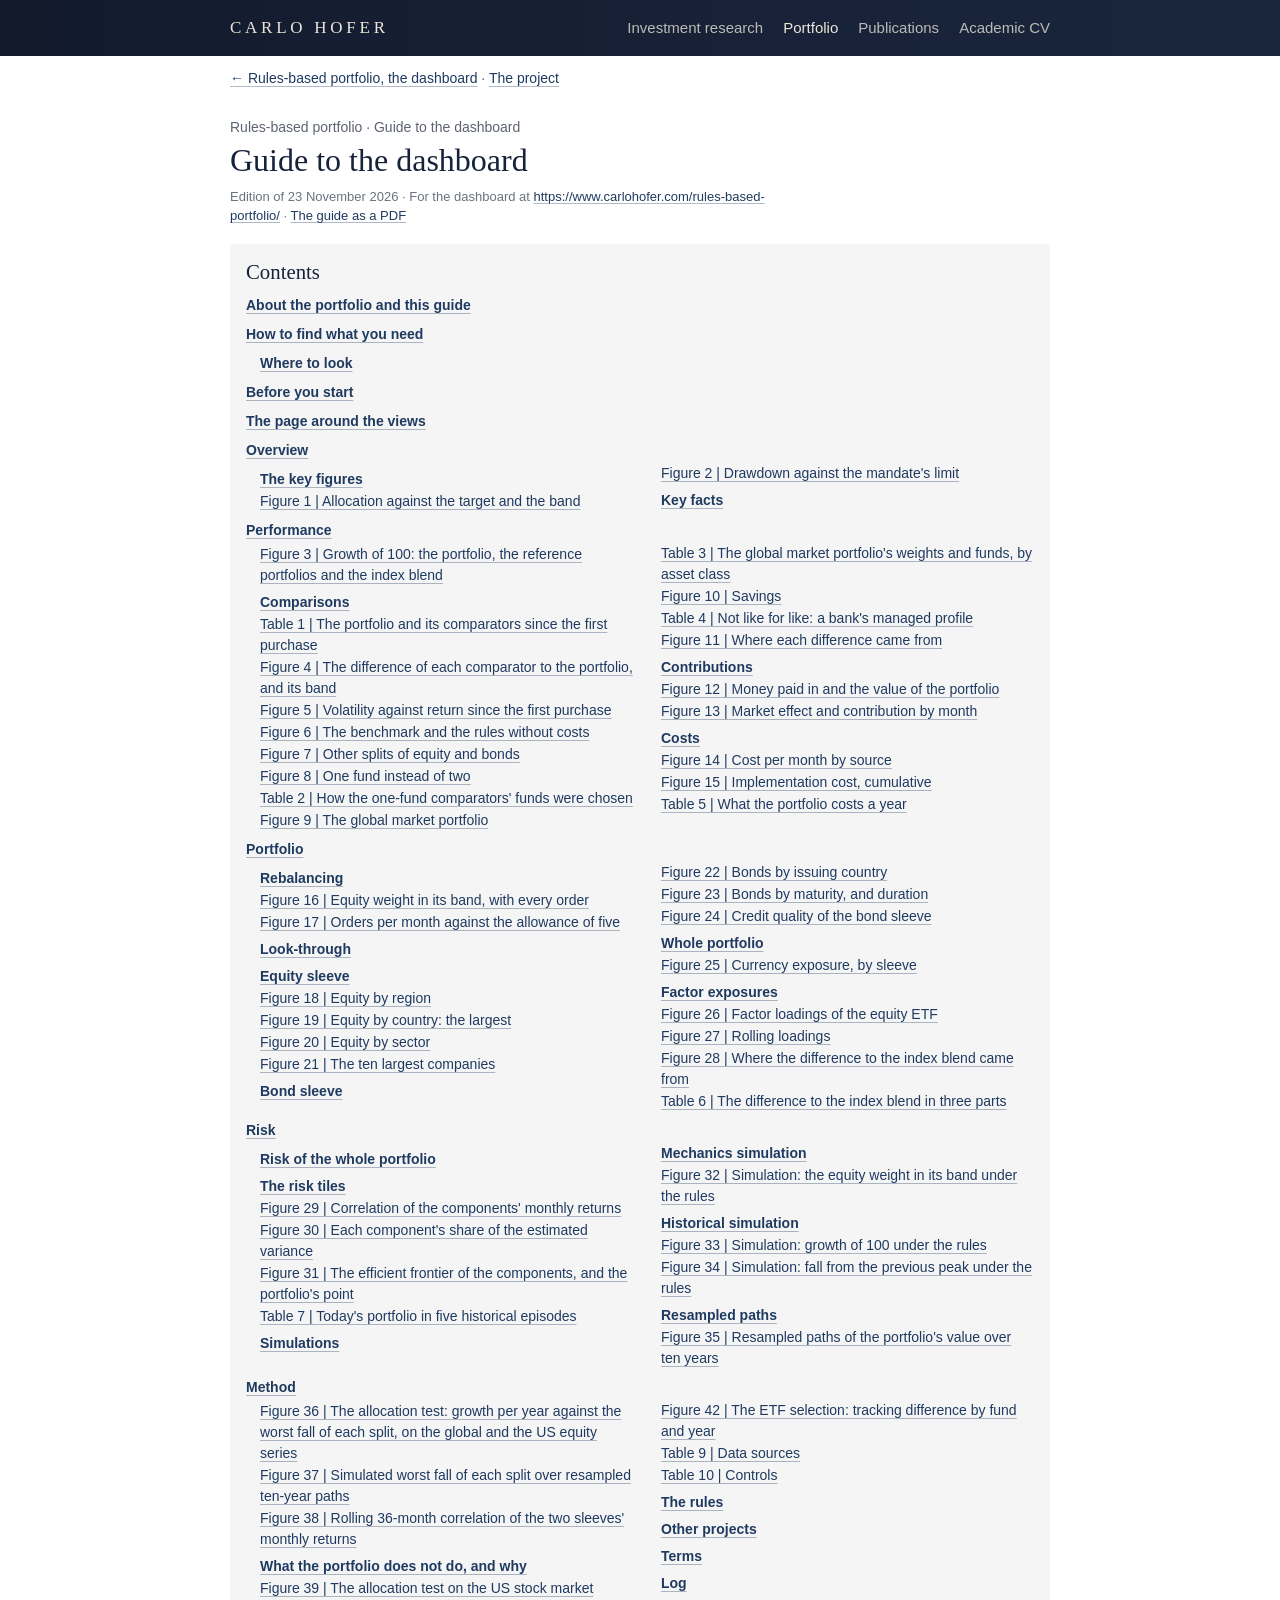
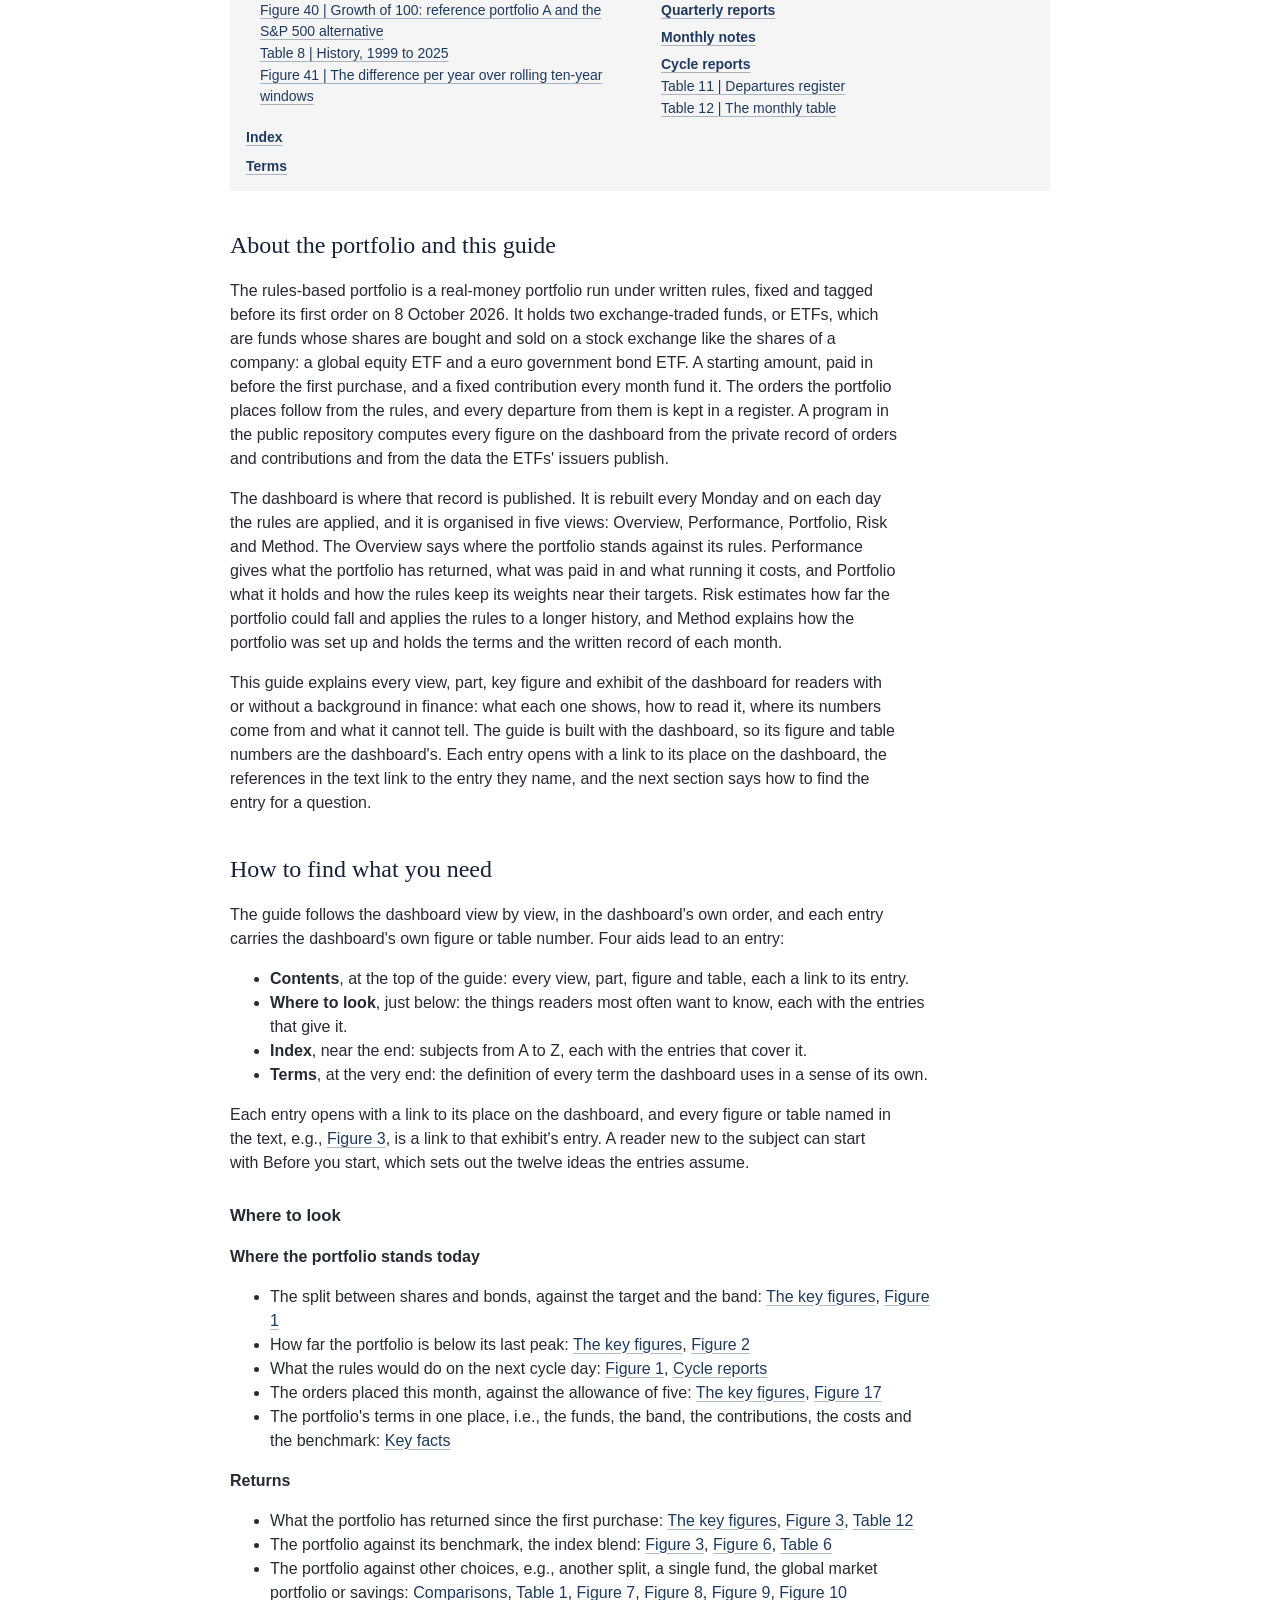
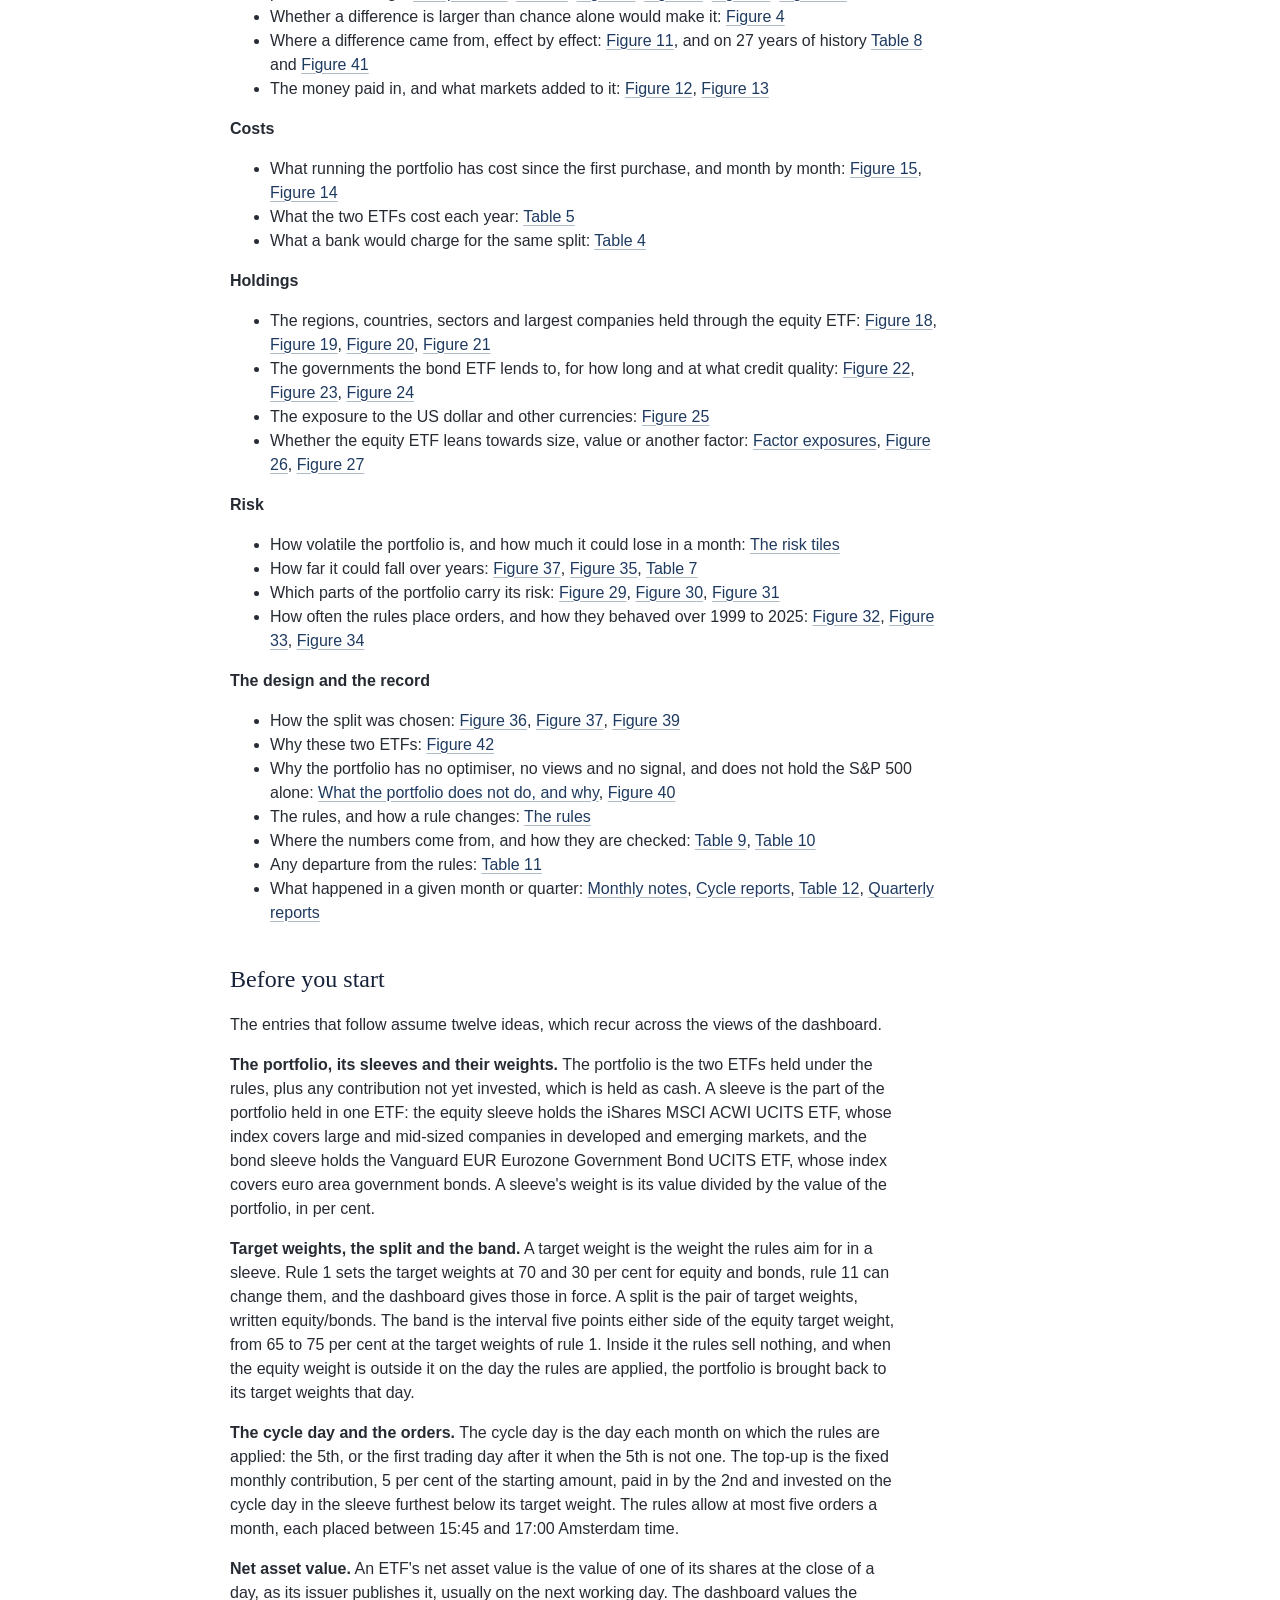
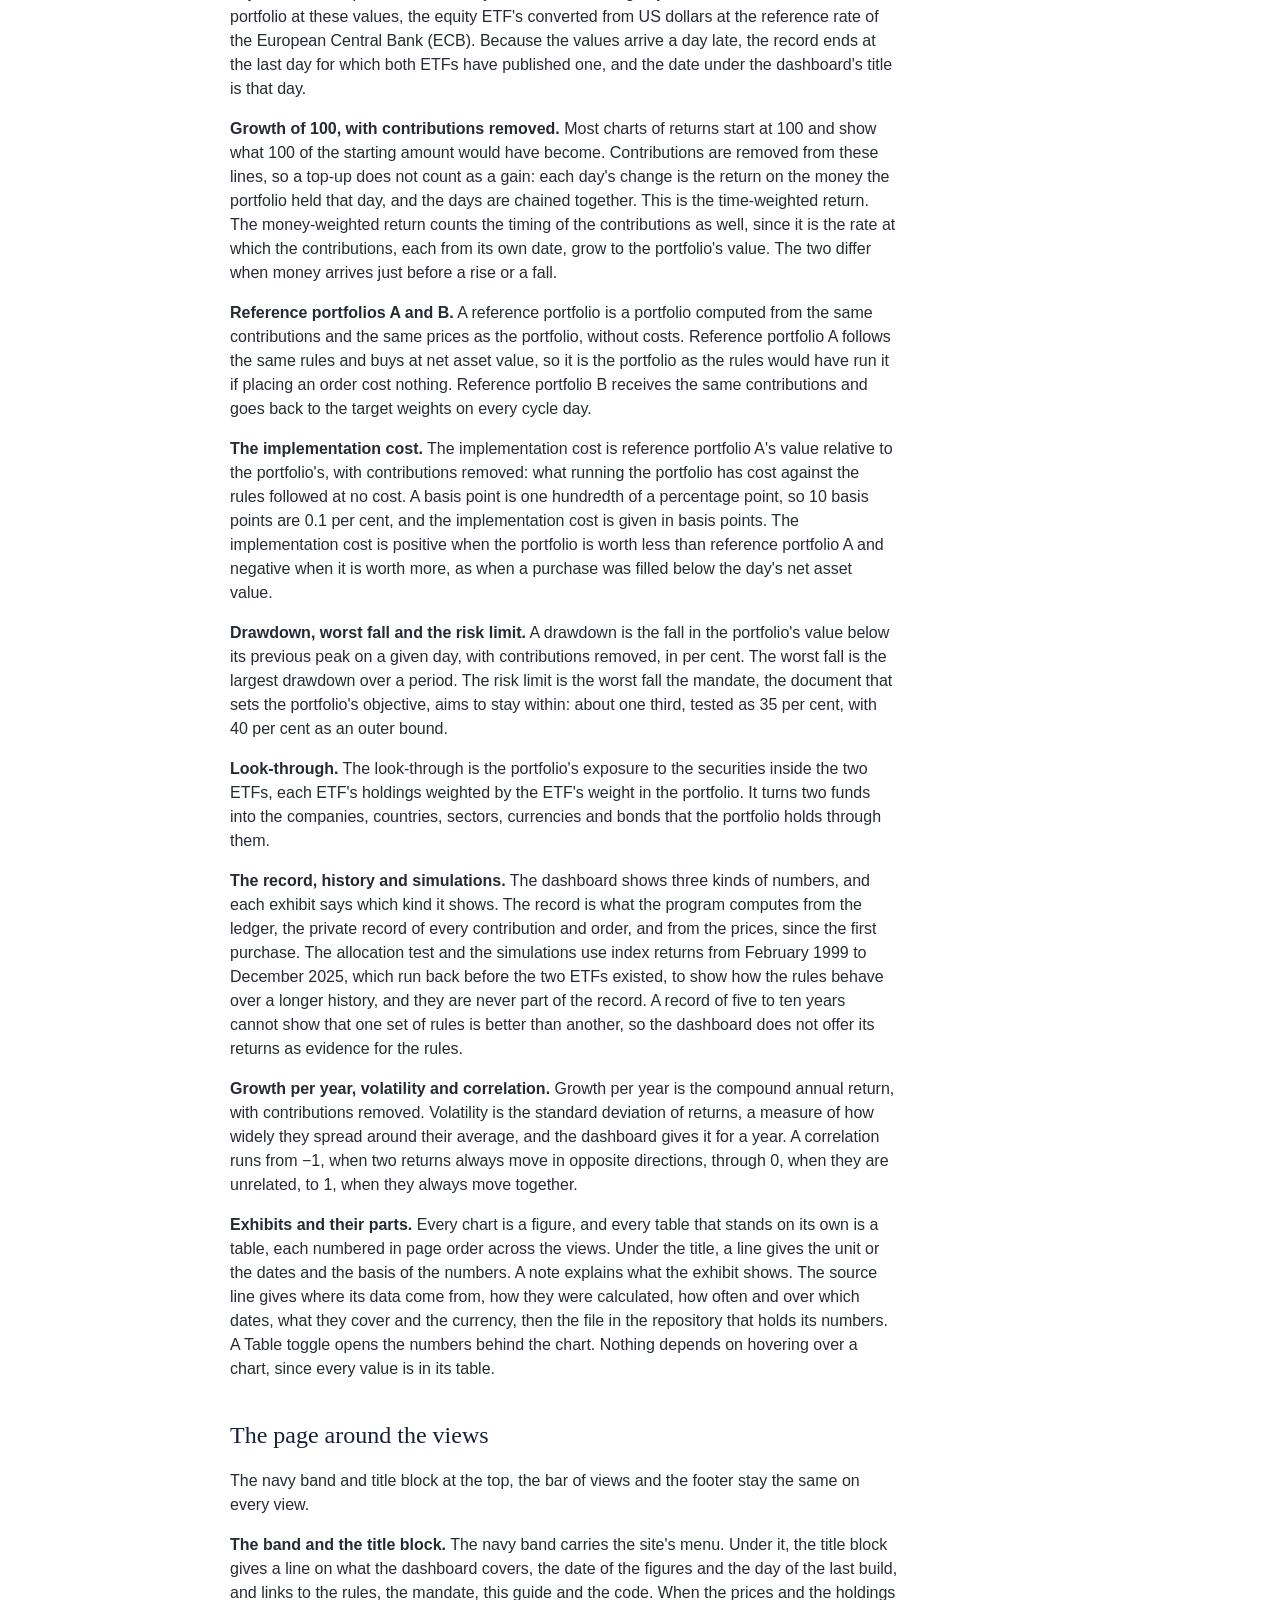
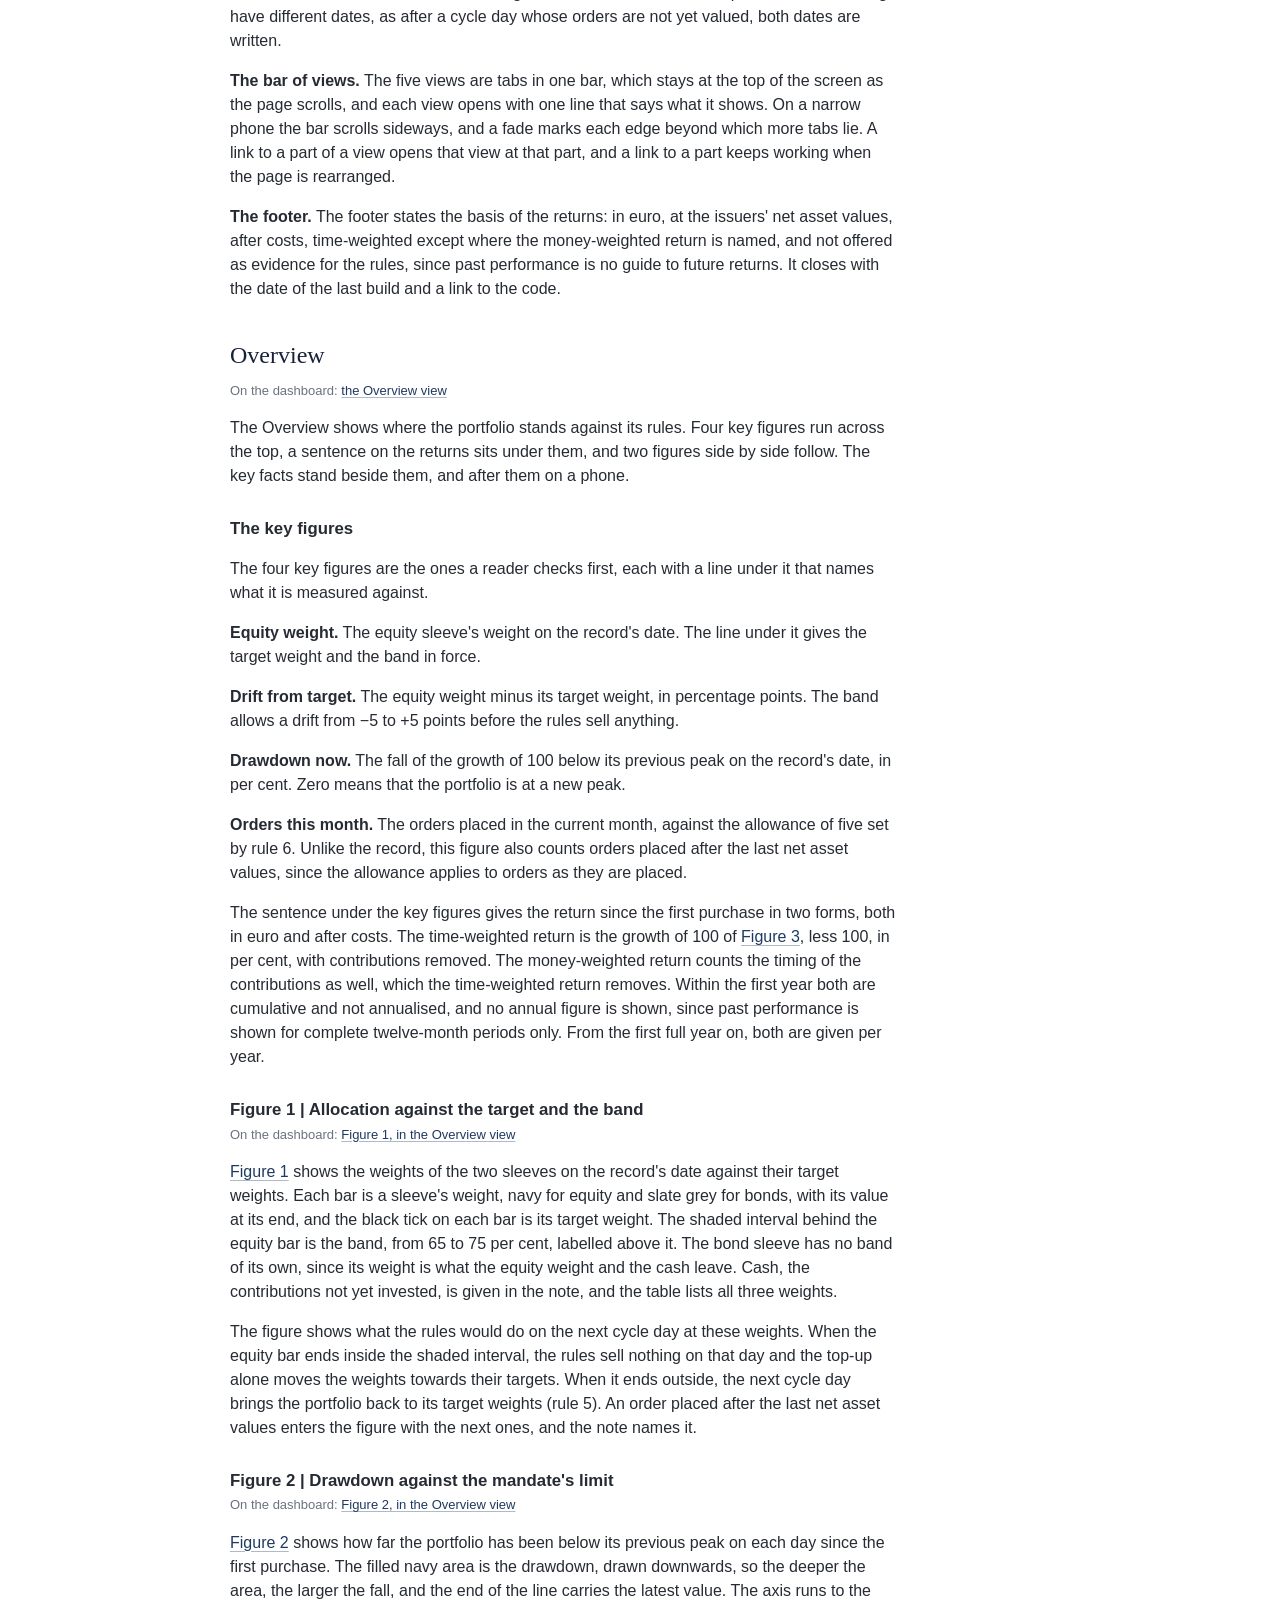
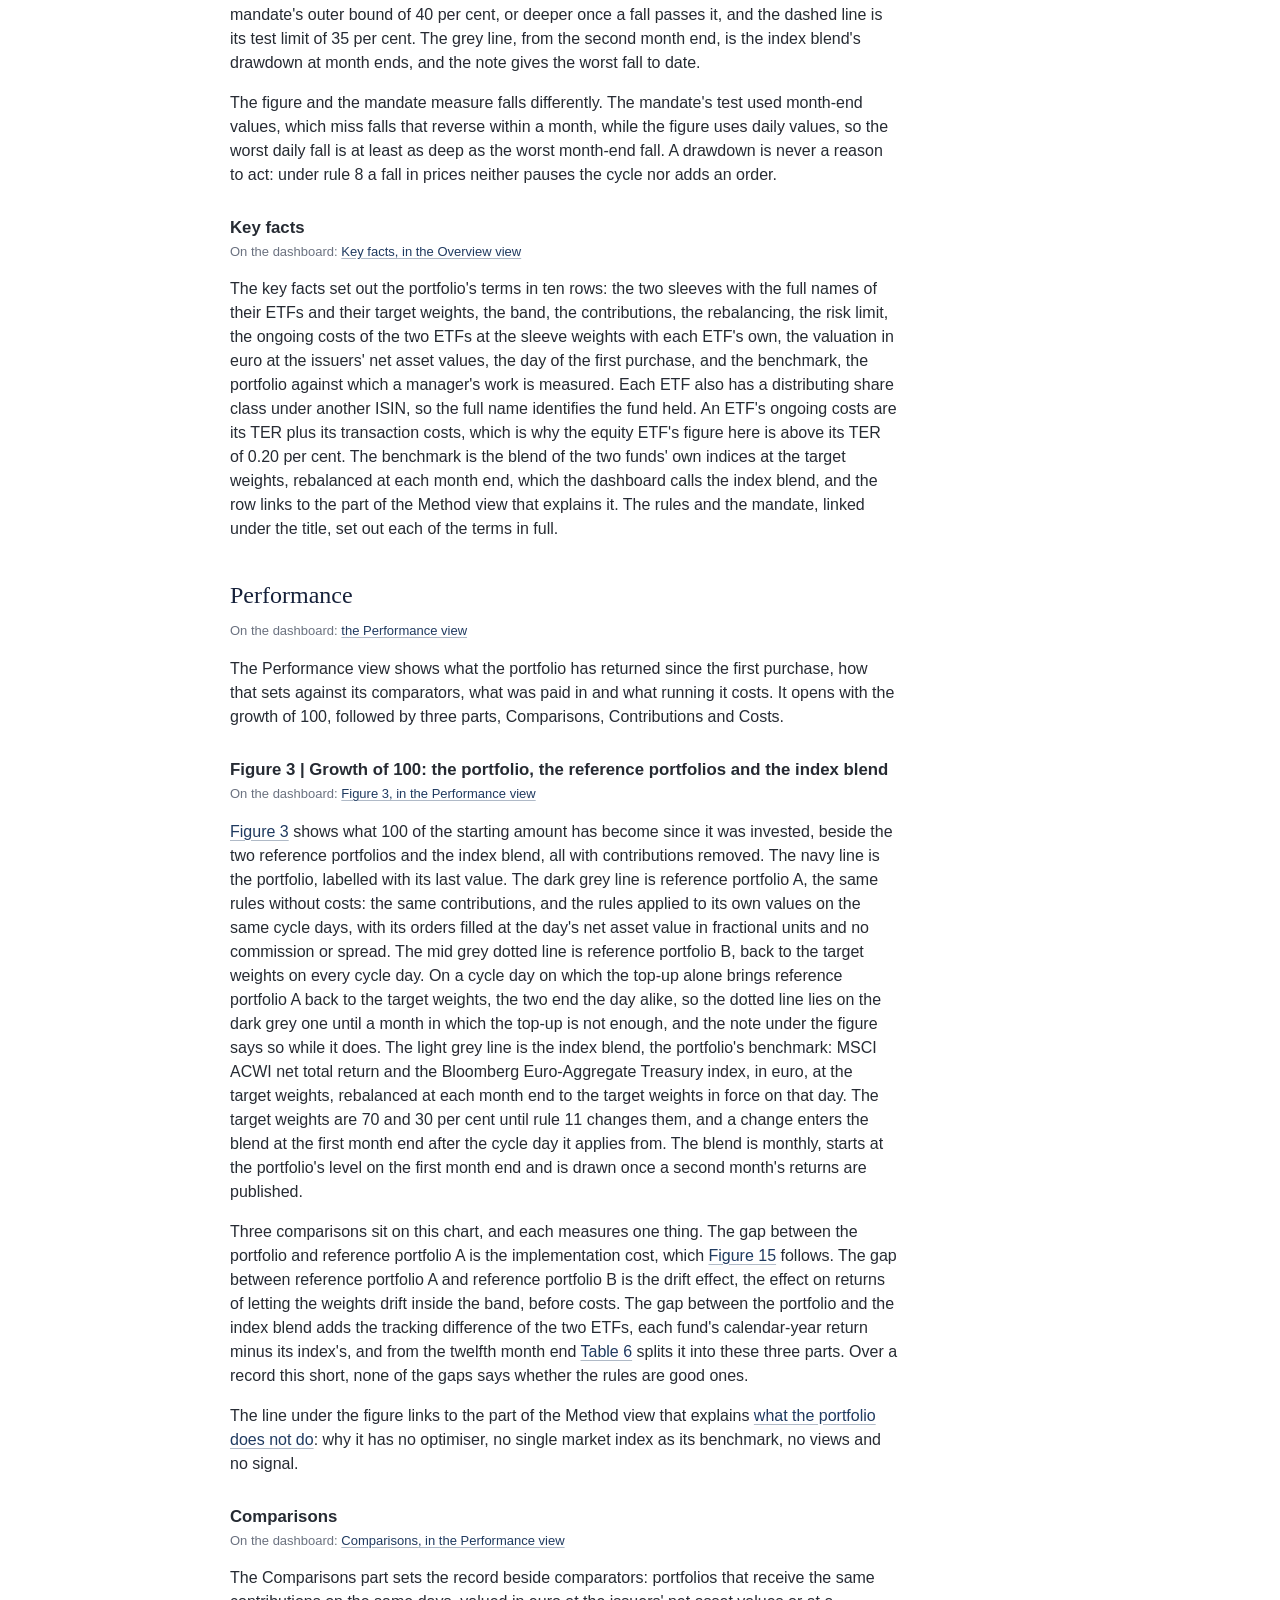
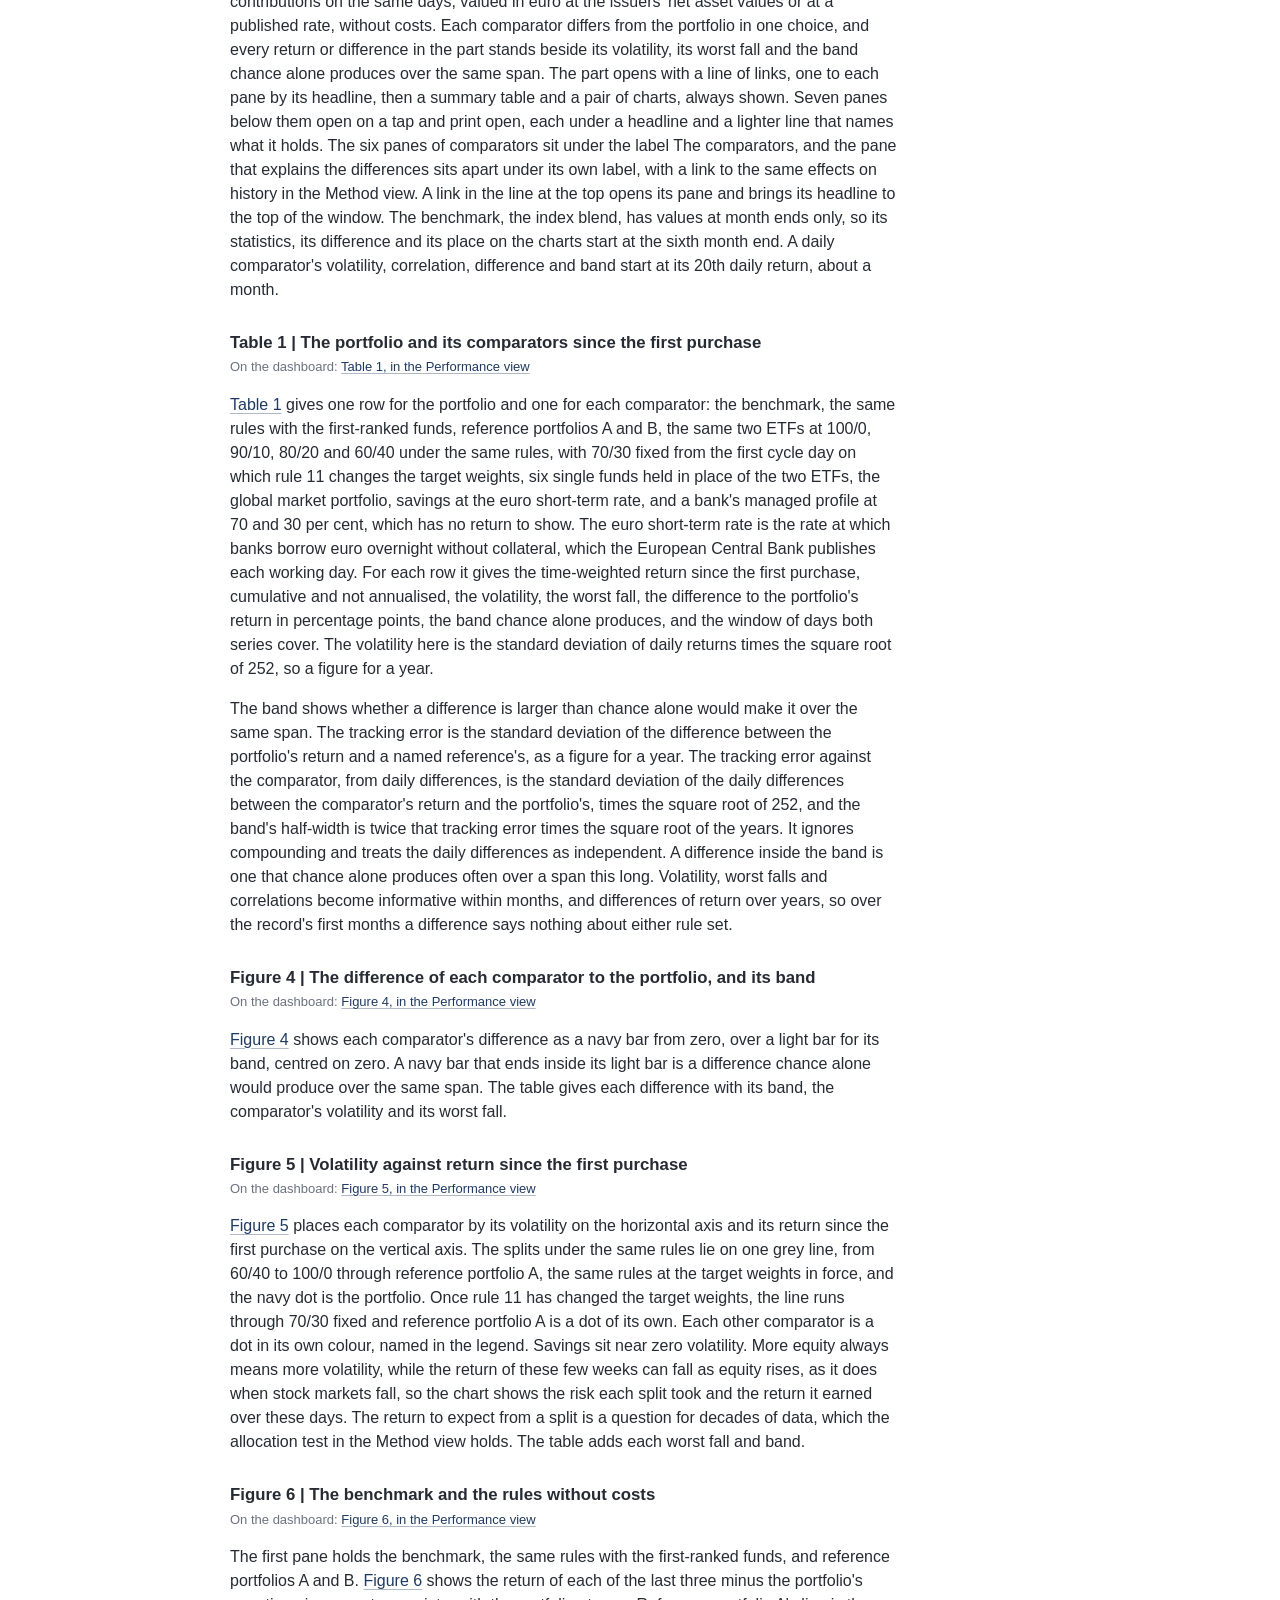
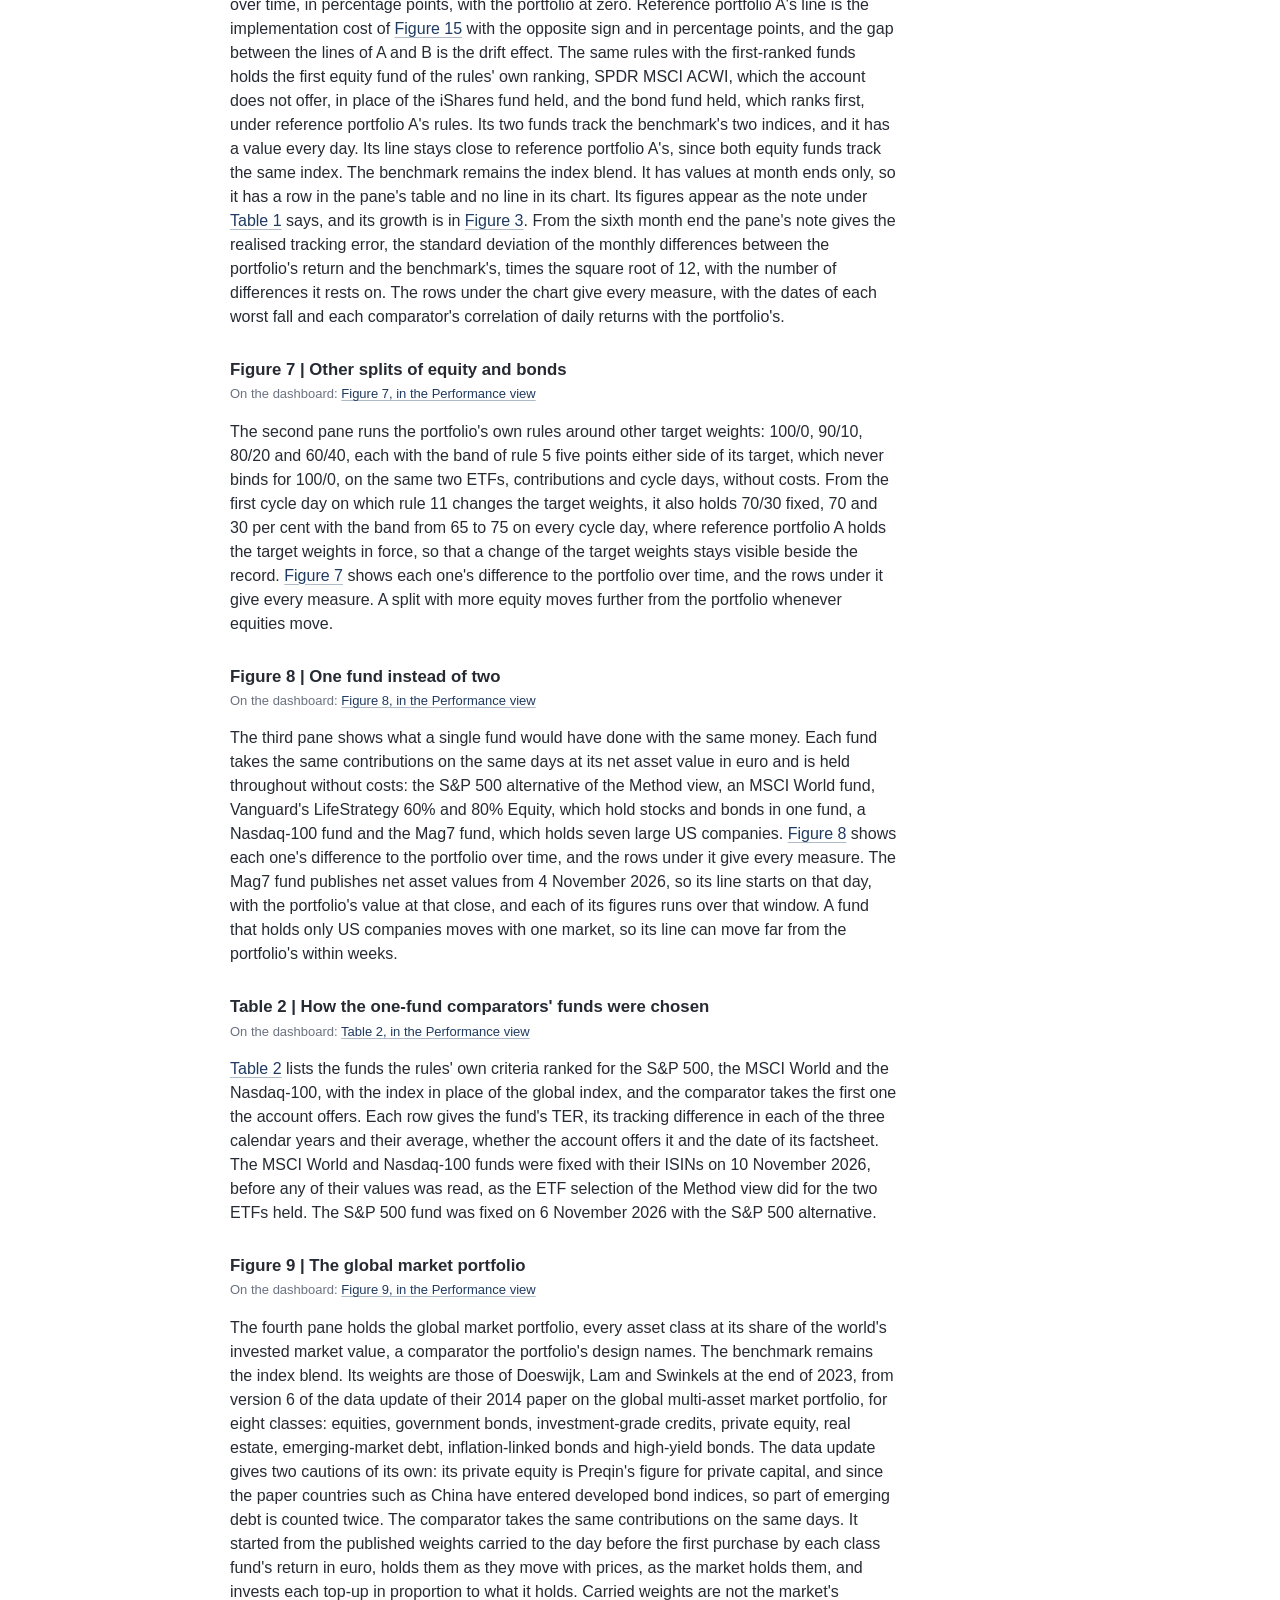
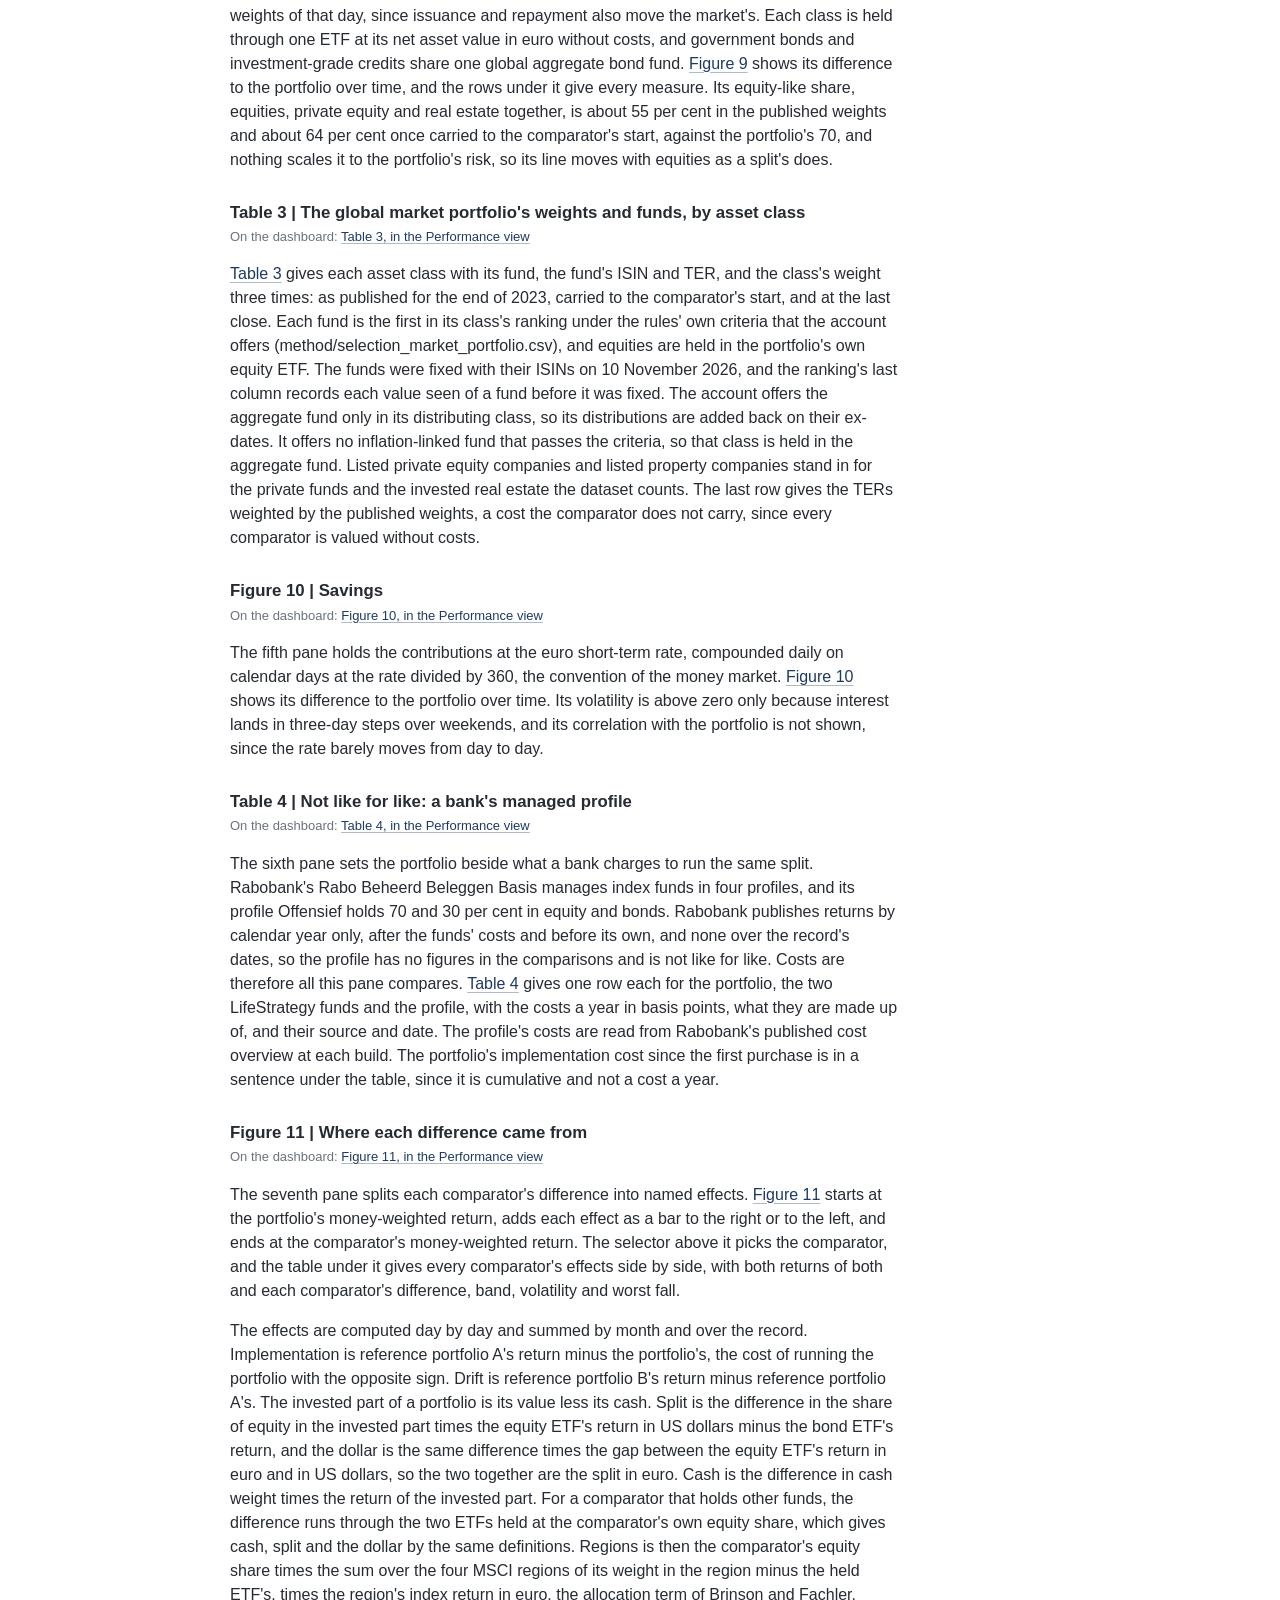
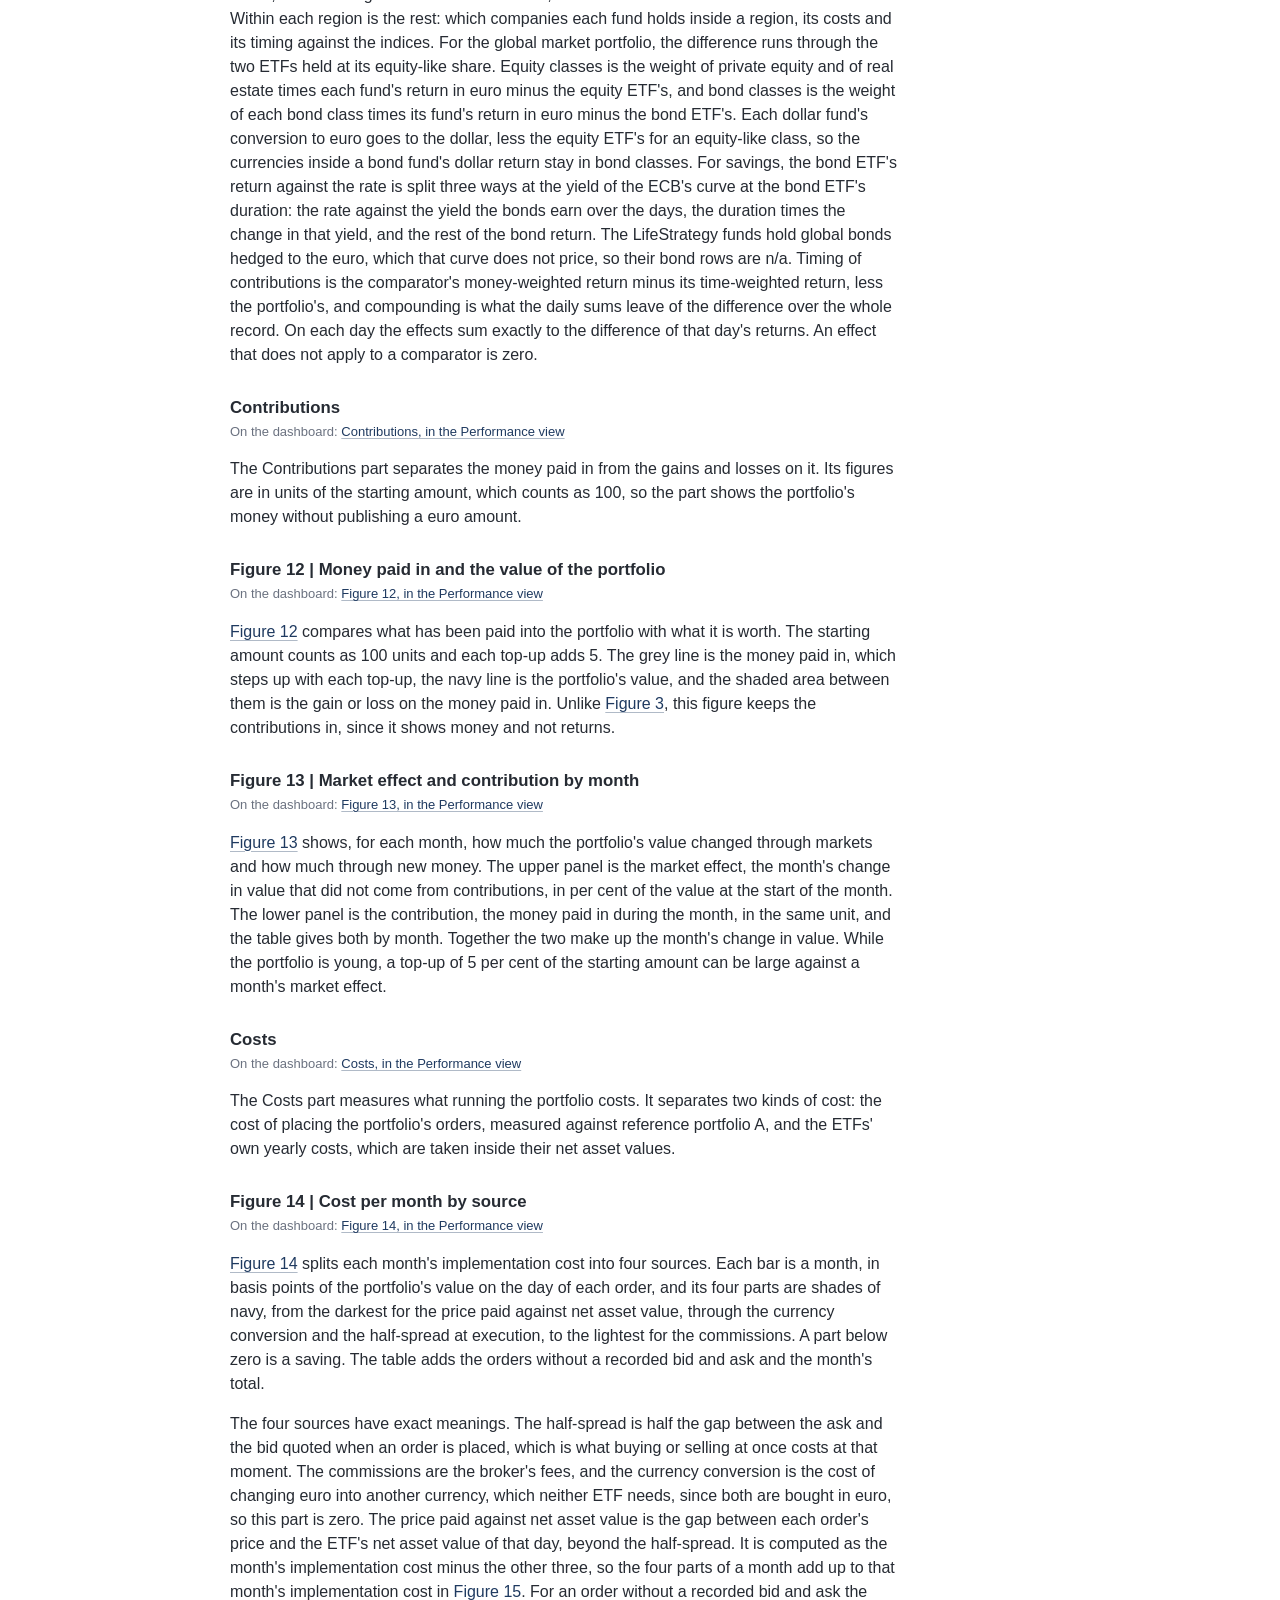
==== commit 511e19ae: "The text set against the rules, the program and the record" ====
--- a/guide/guide.html
+++ b/guide/guide.html
@@ -306,7 +306,7 @@
 <h3 id="table-2">Table 2 | How the one-fund comparators&#x27; funds were chosen</h3>
 <p class="gd-where">On the dashboard: <a href="https://www.carlohofer.com/rules-based-portfolio/#table-2">Table 2, in the Performance view</a></p>
 
-<p><a href="#table-2">Table 2</a> lists the funds the rules' own criteria ranked for the S&amp;P 500, the MSCI World and the Nasdaq-100, with the index in place of the global index, and the comparator takes the first one the account offers. Each row gives the fund's TER, its tracking difference in each of the three calendar years and their average, whether the account offers it and the date of its factsheet. The MSCI World and Nasdaq-100 funds were fixed with their ISINs on 10 November 2026, before any of their values was read, as the ETF selection of the Method view did for the two ETFs held. The S&amp;P 500 fund was fixed on 6 November 2026 with the S&amp;P 500 alternative, and that it came before its values rests on the dates written in its file.</p>
+<p><a href="#table-2">Table 2</a> lists the funds the rules' own criteria ranked for the S&amp;P 500, the MSCI World and the Nasdaq-100, with the index in place of the global index, and the comparator takes the first one the account offers. Each row gives the fund's TER, its tracking difference in each of the three calendar years and their average, whether the account offers it and the date of its factsheet. The MSCI World and Nasdaq-100 funds were fixed with their ISINs on 10 November 2026, before any of their values was read, as the ETF selection of the Method view did for the two ETFs held. The S&amp;P 500 fund was fixed on 6 November 2026 with the S&amp;P 500 alternative.</p>
 <h3 id="figure-9">Figure 9 | The global market portfolio</h3>
 <p class="gd-where">On the dashboard: <a href="https://www.carlohofer.com/rules-based-portfolio/#figure-9">Figure 9, in the Performance view</a></p>
 
@@ -436,7 +436,7 @@
 <h3 id="figure-26">Figure 26 | Factor loadings of the equity ETF</h3>
 <p class="gd-where">On the dashboard: <a href="https://www.carlohofer.com/rules-based-portfolio/#figure-26">Figure 26, in the Portfolio view</a></p>
 
-<p><a href="#figure-26">Figure 26</a> gives the ETF's loading on each factor, estimated on weekly returns over the last three years. A standard error is the estimated standard deviation of an estimate, and each loading carries a horizontal line of two standard errors on either side, so a loading whose line crosses zero is not statistically significant at about the 5 per cent level. Weeks run from Wednesday to Wednesday, to avoid effects at the start and the end of a week. The regression uses the ETF's net asset value in US dollars and French's factors, also in US dollars, so no exchange rate enters it, and its standard errors are Newey-West, which allow for returns that are correlated from one week to the next.</p>
+<p><a href="#figure-26">Figure 26</a> gives the ETF's loading on each factor, estimated on weekly returns over the last three years. A standard error is the estimated standard deviation of an estimate, and each loading carries a horizontal line of two standard errors on either side, so a loading whose line crosses zero is not statistically significant at about the 5 per cent level, each on its own. Weeks run from Wednesday to Wednesday, to avoid effects at the start and the end of a week. The regression uses the ETF's net asset value in US dollars and French's factors, also in US dollars, so no exchange rate enters it, and its standard errors are Newey-West, which allow for returns that are correlated from one week to the next.</p>
 <p>The table adds a daily estimate as a check, with each factor's return of the same day and of the day before (Dimson's correction), since the fund's valuation point and French's daily returns may not be timed alike. The bond sleeve is not regressed on equity factors. A market loading close to 1 and small loadings on the rest describe a fund that holds the market at its weights, which is what the equity sleeve is meant to be.</p>
 <h3 id="figure-27">Figure 27 | Rolling loadings</h3>
 <p class="gd-where">On the dashboard: <a href="https://www.carlohofer.com/rules-based-portfolio/#figure-27">Figure 27, in the Portfolio view</a></p>
@@ -529,7 +529,7 @@
 <p class="gd-where">On the dashboard: <a href="https://www.carlohofer.com/rules-based-portfolio/#figure-36">Figure 36, in the Method view</a></p>
 
 <p><a href="#figure-36">Figure 36</a> shows how the split was chosen. The allocation test, in <code>mandate/allocation_check.py</code>, runs every split from 40/60 to 100/0, in steps of five points, through monthly euro returns from February 1999 to December 2025. The equity series is Kenneth French's market returns for five regions, North America, Europe, Japan, Asia Pacific ex Japan and emerging markets, at the equity ETF's weights by region in the holdings file of 13 November 2026, the same weights in every month, converted to euro. It shows what French's regional markets, at the weights by region the fund had on that date, would have lost, and not what the index lost with the weights it had then. The bond series is a seven-year euro area government bond priced from the European Central Bank's yields. Each split is rebalanced by its band, and for each the test measures the growth per year and the worst fall.</p>
-<p>Each grey dot is a split, placed by its worst fall on the horizontal axis and its growth per year on the vertical axis, and the curve joins the splits from 40/60 to 100/0. The navy dot is the split held, the target weights in force, and the red lines are the risk limit of 35 per cent and the outer bound of 40 per cent. The mandate's rule is the largest equity target weight whose worst fall stayed within 35 per cent, and on this history, at the weights by region of 13 November 2026, that is 70/30, with a worst fall of 34.55 per cent from August 2000 to March 2003. On MSCI's regional net returns at the same weights 70/30 fell 35.75 to 35.88 per cent, and on MSCI ACWI, the index the fund tracks, with the weights it had in each month, 36.39 to 36.53 per cent, so on those series the test gives 65/35, and across the two sources it does not decide between 70/30 and 65/35. French's series is the test's deciding series, and the two MSCI series choose nothing. The note under the figure gives the comparison and why the sources differ. From the cycle day of 5 January 2027, rule 11 runs the test again at each month end and moves the target weights when the test gives the same split, other than the target, at two month ends in a row, and the note gives the record's latest month end. With two assets every split lies on this one curve, so the limit picks the point and no estimate of future returns enters. The test is in-sample, that is, computed on the data on which the choice was made: the split was chosen on the returns the chart shows.</p>
+<p>Each grey dot is a split, placed by its worst fall on the horizontal axis and its growth per year on the vertical axis, and the curve joins the splits from 40/60 to 100/0. The navy dot is the split held, the target weights in force, and the red lines are the risk limit of 35 per cent and the outer bound of 40 per cent. The mandate's rule is the largest equity target weight whose worst fall stayed within 35 per cent, and on this history, at the weights by region of 13 November 2026, that is 70/30, with a worst fall of 34.55 per cent from August 2000 to March 2003. On MSCI's regional net returns at the same weights 70/30 fell 35.75 to 35.88 per cent, and on MSCI ACWI, the index the fund tracks, with the weights it had in each month, 36.39 to 36.53 per cent, so on those series the test gives 65/35, and across the two sources it does not decide between 70/30 and 65/35. French's series is the test's deciding series, and the two MSCI series choose nothing. The note under the figure gives the comparison and why the sources differ. From the cycle day of 5 January 2027, rule 11 runs the test again at each month end and moves the target weights when the test gives the same split, other than the target, at two month ends in a row, and the note gives the record's latest month end. With two assets every split lies on this one curve, so the limit picks the point and no estimate of future returns enters. The test is in-sample, that is, computed on the data on which the choice was made: the split is set on the returns the chart shows.</p>
 <p>The teal curve repeats the test with the US stock market in euro in place of the global equity series, with the same bonds, band rule, splits and months, and its point at the split held is marked as well. On this history the US series grew more per year at every split, and fell further at every split from 60/40 to 100/0. The split was set on the global series alone.</p>
 <h3 id="figure-37">Figure 37 | Simulated worst fall of each split over resampled ten-year paths</h3>
 <p class="gd-where">On the dashboard: <a href="https://www.carlohofer.com/rules-based-portfolio/#figure-37">Figure 37, in the Method view</a></p>
@@ -570,7 +570,7 @@
 <h3 id="figure-42">Figure 42 | The ETF selection: tracking difference by fund and year</h3>
 <p class="gd-where">On the dashboard: <a href="https://www.carlohofer.com/rules-based-portfolio/#figure-42">Figure 42, in the Method view</a></p>
 
-<p><a href="#figure-42">Figure 42</a> shows how the two ETFs were chosen. For each sleeve the funds that meet the criteria of the rules, such as the index tracked, the costs and the fund size, are ranked in an order that the rules give as fixed before the funds were compared, which rests on the date written in the rules. Equity ETFs rank first by Irish domicile, which lowers the tax the fund pays on US dividends, then by the highest average tracking difference over 2023 to 2025, then by the lowest TER. Bond ETFs rank by the highest average tracking difference, then by the lowest TER. The tracking difference is a fund's calendar-year return minus its index's return, from the issuers' factsheets, so a higher figure means a smaller shortfall against the index.</p>
+<p><a href="#figure-42">Figure 42</a> shows how the two ETFs were chosen. For each sleeve the funds that meet the criteria of the rules, such as the index tracked, the costs and the fund size, are ranked in an order that the rules give as fixed before the funds were compared. Equity ETFs rank first by Irish domicile, which lowers the tax the fund pays on US dividends, then by the highest average tracking difference over 2023 to 2025, then by the lowest TER. Bond ETFs rank by the highest average tracking difference, then by the lowest TER. The tracking difference is a fund's calendar-year return minus its index's return, from the issuers' factsheets, so a higher figure means a smaller shortfall against the index.</p>
 <p>The 15 per cent is the treaty between the United States and Ireland of 1997: Article 10(2)(b) limits the tax on dividends to "15 percent of the gross amount of the dividends", and Article 4(1)(d) counts an Irish collective investment undertaking as a resident of Ireland. The treaty between the United States and Luxembourg of 1996 sets the same 15 per cent, but its Article 24 denies its benefits to Luxembourg companies with tax privileges like those of the holding companies of 1929, and its notes name the investment companies of the Luxembourg law of 30 March 1988 among them (US Senate, Executive Report 105-8, 1997). A Luxembourg fund that is such an investment company therefore pays the 30 per cent the United States charges on dividends without a treaty, so the Luxembourg rate turns on the fund's legal form. The law of 1988 has since been replaced, and no official source was found that applies the treaty's notes to the laws that replaced it.</p>
 <p>Each row is a fund, numbered in rank order, and each mark is one calendar year: a circle for 2023, a square for 2024 and a diamond for 2025. The short vertical bar is the three-year average. The held funds are in navy and the others in grey, and hollow marks are funds the account does not offer. The held fund of each sleeve is the first in rank order that the account offers, and the table gives every value, the factsheet dates and which funds are offered and held.</p>
 <h3 id="table-9">Table 9 | Data sources</h3>
@@ -671,7 +671,7 @@
 <li><strong>Volatility</strong>: <a href="#before-you-start">Before you start</a>, <a href="#the-risk-tiles">The risk tiles</a>, <a href="#figure-5">Figure 5</a></li>
 </ul>
 <h2 id="terms">Terms</h2>
-<dl class="rp-terms"><dt>Active return</dt><dd>the portfolio&#x27;s return less the benchmark&#x27;s.</dd><dt>Active weight</dt><dd>a component&#x27;s weight in the portfolio less its weight in the benchmark.</dd><dt>Allocation test</dt><dd>the historical test in mandate/allocation_check.py that derived the split from the risk limit, on monthly euro returns from February 1999 to December 2025. From 5 January 2027 rule 11 reads it again at each month end.</dd><dt>Band</dt><dd>the interval from 65 to 75 per cent for the equity weight. When the equity weight is outside it on a cycle day, after the top-up, the portfolio is brought back to its target weights.</dd><dt>Band chance alone produces</dt><dd>plus or minus twice the tracking error against a comparator, times the square root of the years, around zero. It is the difference between two series that chance alone produces over the same span. It ignores compounding and treats the daily differences as independent.</dd><dt>Basis point</dt><dd>one hundredth of a percentage point.</dd><dt>Bond classes</dt><dd>for the global market portfolio, the weight of each bond class times its fund&#x27;s return in euro minus the held bond ETF&#x27;s, less each fund&#x27;s conversion from US dollars, which goes to the dollar.</dd><dt>Bootstrap</dt><dd>the resampling of the allocation test&#x27;s returns in blocks of twelve consecutive months, each starting at a random month, into paths of five and ten years, with the worst fall measured on each path.</dd><dt>Cap-weighted</dt><dd>holding each security in proportion to its market value, as the indices of both ETFs do.</dd><dt>Comparator</dt><dd>a portfolio that receives the same contributions on the same days as the portfolio, valued in euro without costs and set beside the record in the Comparisons part, e.g., a reference portfolio, another split under the same rules, the global market portfolio, or savings at the euro short-term rate.</dd><dt>Component</dt><dd>one of the four equity regions and three maturity groups into which the look-through divides the portfolio to estimate its risk, with cash, which has no return.</dd><dt>Contribution</dt><dd>money paid into the portfolio, i.e., the starting amount and each top-up, which is 5 per cent of the starting amount.</dd><dt>Covariance</dt><dd>how far two returns move together, in the units of variance, the square of volatility: their correlation times the product of their standard deviations.</dd><dt>Cycle day</dt><dd>the day each month on which the rules are applied. It is the 5th, or the first trading day after it when the 5th is not one.</dd><dt>Cycle report</dt><dd>the file cycles/YYYY-MM.md, written on a cycle day before any order, with each rule that bears on the proposed orders, its figure and a pass or a fail, and one line after the orders that compares them with the proposal. The report is committed and pushed before the first order of the day, and the line after the orders is a second commit.</dd><dt>Deciding series</dt><dd>the allocation test&#x27;s equity series, Kenneth French&#x27;s market returns for five regions at the equity ETF&#x27;s weights by region, the same weights in every month of the history. The two MSCI series beside it choose nothing.</dd><dt>Departure</dt><dd>an order placed, or left unplaced, other than as the rules require. The departures register lists each one with its rule and its consequence.</dd><dt>Drawdown</dt><dd>the fall in the portfolio&#x27;s value below its previous peak on a given day, with contributions removed, in per cent.</dd><dt>Drift effect</dt><dd>reference portfolio A&#x27;s return minus reference portfolio B&#x27;s. It is the effect of letting the weights drift inside the band, before costs.</dd><dt>Duration</dt><dd>a bond&#x27;s average time to its payments, weighted by their value, in years. It is also, approximately, the percentage fall in the bond&#x27;s price when its yield rises by one percentage point. For the bond sleeve it is the average duration in the issuer&#x27;s factsheet.</dd><dt>Efficient frontier</dt><dd>the long-only, fully invested portfolios of the components with the lowest estimated volatility for each estimated return, on the means and covariances of one window of 120 months.</dd><dt>Equity classes</dt><dd>for the global market portfolio, the weight of private equity and of real estate times each class fund&#x27;s return in euro minus the held equity ETF&#x27;s, less each fund&#x27;s dollar conversion beyond the equity ETF&#x27;s, which goes to the dollar.</dd><dt>Estimated tracking error against the benchmark</dt><dd>the standard deviation of the active return over a year that the components&#x27; covariance implies for today&#x27;s active weights. Jorion (2003) calls it tracking-error volatility.</dd><dt>Estimated volatility</dt><dd>the standard deviation of the portfolio&#x27;s return over a year, estimated from the components&#x27; monthly returns over the last 120 months at the latest look-through weights.</dd><dt>Euro short-term rate</dt><dd>the rate at which banks borrow euro overnight without collateral, which the European Central Bank publishes each working day.</dd><dt>Expected shortfall</dt><dd>the mean loss at or beyond the value at risk. The historical figure is the mean of the six worst months of the 120-month window, and the normal figure is the normal distribution&#x27;s mean beyond the value at risk.</dd><dt>Factor</dt><dd>one of the return series in Kenneth French&#x27;s data library for developed markets: the market&#x27;s return minus the risk-free rate, and the returns of long-short portfolios for size, value, profitability, investment and momentum.</dd><dt>Forecast&#x27;s calibration</dt><dd>the standard deviation, over the months that have a forecast, of each month&#x27;s return divided by the monthly volatility estimated for it at the end of the month before. 1 means the estimates matched the returns, and above 1 that they were too low.</dd><dt>Global market portfolio</dt><dd>every asset class held at its share of the world&#x27;s invested market value, here by the weights of Doeswijk, Lam and Swinkels (2014, data update 2024) at the end of 2023, held through one ETF per class.</dd><dt>Growth per year</dt><dd>the compound annual return, with contributions removed.</dd><dt>Half-spread</dt><dd>half the gap between the ask and the bid quoted when an order is placed.</dd><dt>Implementation cost</dt><dd>reference portfolio A&#x27;s value relative to the portfolio&#x27;s, with contributions removed, in basis points, positive when the portfolio&#x27;s value is below reference portfolio A&#x27;s. It is negative when the portfolio&#x27;s value is above.</dd><dt>In-sample</dt><dd>computed on the data on which a choice was made, here the returns from 1999 to 2025 on which the split was chosen.</dd><dt>Index blend</dt><dd>MSCI ACWI net total return and the Bloomberg Euro-Aggregate Treasury index, in euro, at the target weights, rebalanced at each month end to the target weights in force on that day, the portfolio&#x27;s benchmark. The target weights are 70 and 30 per cent until rule 11 changes them, and a change enters the blend at the first month end after the cycle day it applies from.</dd><dt>Ledger</dt><dd>the private record of every contribution and every order. It is kept outside the repository.</dd><dt>Loading</dt><dd>the coefficient of the ETF&#x27;s return minus the risk-free rate on a factor&#x27;s return.</dd><dt>Look-through</dt><dd>the portfolio&#x27;s exposure to the securities inside the two ETFs, each ETF&#x27;s holdings weighted by its weight in the portfolio.</dd><dt>Market effect</dt><dd>a month&#x27;s change in the portfolio&#x27;s value that did not come from contributions, in per cent of the value at the start of the month.</dd><dt>Maturity group</dt><dd>the bonds of the bond sleeve with 1 to 5, 5 to 10 or over 10 years to maturity, each priced as a zero-coupon euro area government bond at 3, 7.5 or 20 years from the European Central Bank&#x27;s yield curve.</dd><dt>Mechanics simulation</dt><dd>the rules applied to the allocation test&#x27;s returns, with a starting amount of 100 and a top-up of 5 a month, for the counts of their orders.</dd><dt>Minimum-variance portfolio</dt><dd>the portfolio on the efficient frontier with the lowest estimated volatility.</dd><dt>Money-weighted return</dt><dd>the rate at which the contributions, each from its date, grow to the portfolio&#x27;s value. The timing of the contributions therefore counts. It is cumulative in the first year and per year after it.</dd><dt>Monthly note</dt><dd>the note of 120 to 200 words, in notes/YYYY-MM.md, written by hand after each cycle day.</dd><dt>Net asset value</dt><dd>the value of one share of an ETF at the close of a day, as its issuer publishes it.</dd><dt>Ongoing costs</dt><dd>what an ETF takes from its assets each year, as its key information document states them, inside its net asset value. They are its TER plus its transaction costs.</dd><dt>Portfolio</dt><dd>the two ETFs held under these rules, plus any contribution not yet invested.</dd><dt>Produced by the rules</dt><dd>a column of outputs/orders.csv. It reads yes for an order the rules produce on its cycle day, no for an order they do not produce, and starting amount for the two first purchases, which invested the starting amount at the target weights on 8 October 2026, a day no rule names.</dd><dt>Realised tracking error against the benchmark</dt><dd>the standard deviation of the monthly active returns, times the square root of 12.</dd><dt>Realised volatility</dt><dd>the standard deviation of the portfolio&#x27;s last 12 monthly time-weighted returns, times the square root of 12, so a figure for a year.</dd><dt>Rebalancing</dt><dd>moving the weights back towards the target weights, through top-ups (rule 4) or through the band (rule 5).</dd><dt>Record</dt><dd>what the program computes from the ledger and the prices. It covers holdings, weights, orders and their costs, returns, the look-through and the reference portfolios.</dd><dt>Reference portfolio</dt><dd>a portfolio computed from the same contributions and prices as the portfolio, without costs. Reference portfolio A follows the same rules, and reference portfolio B goes back to the target weights on every cycle day.</dd><dt>Regions</dt><dd>the effect of holding the four MSCI regions in other weights than the held equity ETF does: the comparator&#x27;s equity share times the sum over the regions of its weight minus the held ETF&#x27;s, times the region&#x27;s index return in euro, the allocation term of Brinson and Fachler (1985).</dd><dt>Resampled paths</dt><dd>the bootstrap&#x27;s ten-year paths carried forward from the first purchase with the top-up and the rules, in units of the starting amount.</dd><dt>Risk contribution</dt><dd>a component&#x27;s weight times the covariance of its return with the portfolio&#x27;s return, divided by the portfolio&#x27;s variance. The contributions sum to 100 per cent.</dd><dt>Risk limit</dt><dd>the worst fall the mandate aims to stay within, about one third, tested as 35 per cent.</dd><dt>Risk-free rate</dt><dd>the one-month US Treasury bill return in French&#x27;s files.</dd><dt>Rolling correlation</dt><dd>the correlation of two series of monthly returns over the 36 months to each month end.</dd><dt>S&amp;P 500 alternative</dt><dd>the same contributions on the same days into one S&amp;P 500 ETF at its net asset value in euro, in fractional units and without costs, starting with the starting amount at the net asset value of the day of the first purchase, as reference portfolio A starts. It stands for the rule &quot;hold the S&amp;P 500 and nothing else&quot; with no costs, so that it is compared with reference portfolio A like for like, two rule sets on the same money.</dd><dt>Sharpe ratio</dt><dd>the mean of a portfolio&#x27;s return above the risk-free rate, divided by the standard deviation of that excess return, so the return earned per unit of volatility.</dd><dt>Sleeve</dt><dd>the part of the portfolio held in one ETF.</dd><dt>Split</dt><dd>a pair of target weights, written equity/bonds, e.g., 60/40.</dd><dt>Standard error</dt><dd>the estimated standard deviation of an estimate.</dd><dt>Starting amount</dt><dd>the first contribution, fixed before the first order.</dd><dt>Target weight</dt><dd>the weight the rules aim for in a sleeve. Rule 1 sets 70 and 30 per cent for equity and bonds, rule 11 can change them, and the dashboard gives those in force.</dd><dt>TER</dt><dd>total expense ratio, the management and other operating costs an ETF takes from its assets each year, as a percentage of them.</dd><dt>Time-weighted return</dt><dd>the return with contributions removed, chained from day to day. The timing and the size of the contributions therefore do not affect it.</dd><dt>Top-up</dt><dd>the fixed monthly contribution, 5 per cent of the starting amount.</dd><dt>Tracking difference</dt><dd>an ETF&#x27;s return minus its index&#x27;s return over a calendar year, in percentage points.</dd><dt>Tracking error</dt><dd>the standard deviation of the difference between the portfolio&#x27;s return and a named reference&#x27;s, as a figure for a year. The tracking error against a comparator is taken from daily differences, times the square root of 252.</dd><dt>Trading day</dt><dd>a day on which Xetra, the Frankfurt exchange where both ETFs are listed in euro, is open.</dd><dt>Value at risk</dt><dd>the loss over one month at 95 per cent at today&#x27;s weights. It is given historical or normal. The historical figure is the sixth worst month of the 120-month window, a loss reached or exceeded in six months of the 120, and the normal figure comes from the normal distribution with the estimated volatility.</dd><dt>Weight</dt><dd>a sleeve&#x27;s value divided by the portfolio&#x27;s.</dd><dt>Within each region</dt><dd>what a comparator&#x27;s difference to the two ETFs held at its equity share leaves after regions and the dollar: the choice of companies inside each region, the funds&#x27; costs and their timing against the indices.</dd><dt>Worst fall</dt><dd>the largest fall in value from a previous peak to a later low, with contributions removed.</dd></dl>
+<dl class="rp-terms"><dt>Active return</dt><dd>the portfolio&#x27;s return less the benchmark&#x27;s.</dd><dt>Active weight</dt><dd>a component&#x27;s weight in the portfolio less its weight in the benchmark.</dd><dt>Allocation test</dt><dd>the historical test in mandate/allocation_check.py that derived the split from the risk limit, on monthly euro returns from February 1999 to December 2025. From 5 January 2027 rule 11 reads it again at each month end.</dd><dt>Band</dt><dd>the interval five points either side of the equity target weight, from 65 to 75 per cent at the target weights of rule 1. When the equity weight is outside it on a cycle day, after the top-up, the portfolio is brought back to its target weights.</dd><dt>Band chance alone produces</dt><dd>plus or minus twice the tracking error against a comparator, times the square root of the years, around zero. It ignores compounding and treats the daily differences as independent. It is the difference between two series that chance alone produces over the same span. The tracking error in it is estimated from the same days.</dd><dt>Basis point</dt><dd>one hundredth of a percentage point.</dd><dt>Bond classes</dt><dd>for the global market portfolio, the weight of each bond class times its fund&#x27;s return in euro minus the held bond ETF&#x27;s, less each fund&#x27;s conversion from US dollars, which goes to the dollar.</dd><dt>Bootstrap</dt><dd>the resampling of the allocation test&#x27;s returns in blocks of twelve consecutive months, each starting at a random month, into paths of five and ten years, with the worst fall measured on each path.</dd><dt>Cap-weighted</dt><dd>holding each security in proportion to its market value, as the indices of both ETFs do.</dd><dt>Comparator</dt><dd>a portfolio that receives the same contributions on the same days as the portfolio, valued in euro without costs and set beside the record in the Comparisons part, e.g., a reference portfolio, another split under the same rules, the global market portfolio, or savings at the euro short-term rate.</dd><dt>Component</dt><dd>one of the four equity regions and three maturity groups into which the look-through divides the portfolio to estimate its risk, with cash, which has no return.</dd><dt>Contribution</dt><dd>money paid into the portfolio, i.e., the starting amount and each top-up, which is 5 per cent of the starting amount.</dd><dt>Covariance</dt><dd>how far two returns move together, in the units of variance, the square of volatility: their correlation times the product of their standard deviations.</dd><dt>Cycle day</dt><dd>the day each month on which the rules are applied. It is the 5th, or the first trading day after it when the 5th is not one.</dd><dt>Cycle report</dt><dd>the file cycles/YYYY-MM.md, written on a cycle day before any order, with each rule that bears on the proposed orders, its figure and a pass or a fail, and one line after the orders that compares them with the proposal. From the cycle day of 7 December 2026 it is committed and pushed before the first order of the day, and the line after the orders, which compares them with the proposal, is a second commit, so that the history shows the order.</dd><dt>Deciding series</dt><dd>the allocation test&#x27;s equity series, Kenneth French&#x27;s market returns for five regions at the equity ETF&#x27;s weights by region, the same weights in every month of the history. The two MSCI series beside it choose nothing.</dd><dt>Departure</dt><dd>an order placed, or left unplaced, other than as the rules require. The departures register lists each one with its rule and its consequence.</dd><dt>Drawdown</dt><dd>the fall in the portfolio&#x27;s value below its previous peak on a given day, with contributions removed, in per cent.</dd><dt>Drift effect</dt><dd>reference portfolio A&#x27;s return minus reference portfolio B&#x27;s. It is the effect of letting the weights drift inside the band, before costs.</dd><dt>Duration</dt><dd>a bond&#x27;s average time to its payments, weighted by their value, in years. It is also, approximately, the percentage fall in the bond&#x27;s price when its yield rises by one percentage point. For the bond sleeve it is the average duration in the issuer&#x27;s factsheet.</dd><dt>Efficient frontier</dt><dd>the long-only, fully invested portfolios of the components with the lowest estimated volatility for each estimated return, on the means and covariances of one window of 120 months.</dd><dt>Equity classes</dt><dd>for the global market portfolio, the weight of private equity and of real estate times each class fund&#x27;s return in euro minus the held equity ETF&#x27;s, less each fund&#x27;s dollar conversion beyond the equity ETF&#x27;s, which goes to the dollar.</dd><dt>Estimated tracking error against the benchmark</dt><dd>the standard deviation of the active return over a year that the components&#x27; covariance implies for today&#x27;s active weights. Jorion (2003) calls it tracking-error volatility.</dd><dt>Estimated volatility</dt><dd>the standard deviation of the portfolio&#x27;s return over a year, estimated from the components&#x27; monthly returns over the last 120 months at the latest look-through weights.</dd><dt>Euro short-term rate</dt><dd>the rate at which banks borrow euro overnight without collateral, which the European Central Bank publishes each working day.</dd><dt>Expected shortfall</dt><dd>the mean loss at or beyond the value at risk. The historical figure is the mean of the six worst months of the 120-month window, and the normal figure is the normal distribution&#x27;s mean beyond the value at risk.</dd><dt>Factor</dt><dd>one of the return series in Kenneth French&#x27;s data library for developed markets: the market&#x27;s return minus the risk-free rate, and the returns of long-short portfolios for size, value, profitability, investment and momentum.</dd><dt>Forecast&#x27;s calibration</dt><dd>the standard deviation, over the months that have a forecast, of each month&#x27;s return divided by the monthly volatility estimated for it at the end of the month before. 1 means the estimates matched the returns, and above 1 that they were too low.</dd><dt>Global market portfolio</dt><dd>every asset class held at its share of the world&#x27;s invested market value, here by the weights of Doeswijk, Lam and Swinkels (2014, data update 2024) at the end of 2023, held through one ETF per class.</dd><dt>Growth per year</dt><dd>the compound annual return, with contributions removed.</dd><dt>Half-spread</dt><dd>half the gap between the ask and the bid quoted when an order is placed.</dd><dt>Implementation cost</dt><dd>reference portfolio A&#x27;s value relative to the portfolio&#x27;s, with contributions removed, in basis points, positive when the portfolio&#x27;s value is below reference portfolio A&#x27;s. It is negative when the portfolio&#x27;s value is above.</dd><dt>In-sample</dt><dd>computed on the data on which a choice was made, here the returns from 1999 to 2025 on which the split was chosen.</dd><dt>Index blend</dt><dd>MSCI ACWI net total return and the Bloomberg Euro-Aggregate Treasury index, in euro, at the target weights, rebalanced at each month end to the target weights in force on that day, the portfolio&#x27;s benchmark. The target weights are 70 and 30 per cent until rule 11 changes them, and a change enters the blend at the first month end after the cycle day it applies from.</dd><dt>Ledger</dt><dd>the private record of every contribution and every order. It is kept outside the repository.</dd><dt>Loading</dt><dd>the coefficient of the ETF&#x27;s return minus the risk-free rate on a factor&#x27;s return.</dd><dt>Look-through</dt><dd>the portfolio&#x27;s exposure to the securities inside the two ETFs, each ETF&#x27;s holdings weighted by its weight in the portfolio.</dd><dt>Market effect</dt><dd>a month&#x27;s change in the portfolio&#x27;s value that did not come from contributions, in per cent of the value at the start of the month.</dd><dt>Maturity group</dt><dd>the bonds of the bond sleeve with 1 to 5, 5 to 10 or over 10 years to maturity, each priced as a zero-coupon euro area government bond at 3, 7.5 or 20 years from the European Central Bank&#x27;s yield curve.</dd><dt>Mechanics simulation</dt><dd>the rules applied to the allocation test&#x27;s returns, with a starting amount of 100 and a top-up of 5 a month, for the counts of their orders.</dd><dt>Minimum-variance portfolio</dt><dd>the portfolio on the efficient frontier with the lowest estimated volatility.</dd><dt>Money-weighted return</dt><dd>the rate at which the contributions, each from its date, grow to the portfolio&#x27;s value. The timing of the contributions therefore counts. It is cumulative in the first year and per year after it.</dd><dt>Monthly note</dt><dd>the note of 120 to 200 words, in notes/YYYY-MM.md, written by hand after each cycle day.</dd><dt>Net asset value</dt><dd>the value of one share of an ETF at the close of a day, as its issuer publishes it.</dd><dt>Ongoing costs</dt><dd>what an ETF takes from its assets each year, as its key information document states them, inside its net asset value. They are its TER plus its transaction costs.</dd><dt>Portfolio</dt><dd>the two ETFs held under these rules, plus any contribution not yet invested.</dd><dt>Produced by the rules</dt><dd>a column of outputs/orders.csv. It reads yes for an order the rules produce on its cycle day, no for an order they do not produce, and starting amount for the two first purchases, which invested the starting amount at the target weights on 8 October 2026, a day no rule names.</dd><dt>Realised tracking error against the benchmark</dt><dd>the standard deviation of the monthly active returns, times the square root of 12.</dd><dt>Realised volatility</dt><dd>the standard deviation of the portfolio&#x27;s last 12 monthly time-weighted returns, times the square root of 12, so a figure for a year.</dd><dt>Rebalancing</dt><dd>moving the weights back towards the target weights, through top-ups (rule 4) or through the band (rule 5).</dd><dt>Record</dt><dd>what the program computes from the ledger and the prices. It covers holdings, weights, orders and their costs, returns, the look-through and the reference portfolios.</dd><dt>Reference portfolio</dt><dd>a portfolio computed from the same contributions and prices as the portfolio, without costs. Reference portfolio A follows the same rules, and reference portfolio B goes back to the target weights on every cycle day.</dd><dt>Regions</dt><dd>the effect of holding the four MSCI regions in other weights than the held equity ETF does: the comparator&#x27;s equity share times the sum over the regions of its weight minus the held ETF&#x27;s, times the region&#x27;s index return in euro, the allocation term of Brinson and Fachler (1985).</dd><dt>Resampled paths</dt><dd>the bootstrap&#x27;s ten-year paths carried forward from the first purchase with the top-up and the rules, in units of the starting amount.</dd><dt>Risk contribution</dt><dd>a component&#x27;s weight times the covariance of its return with the portfolio&#x27;s return, divided by the portfolio&#x27;s variance. The contributions sum to 100 per cent.</dd><dt>Risk limit</dt><dd>the worst fall the mandate aims to stay within, about one third, tested as 35 per cent.</dd><dt>Risk-free rate</dt><dd>the one-month US Treasury bill return in French&#x27;s files.</dd><dt>Rolling correlation</dt><dd>the correlation of two series of monthly returns over the 36 months to each month end.</dd><dt>S&amp;P 500 alternative</dt><dd>the same contributions on the same days into one S&amp;P 500 ETF at its net asset value in euro, in fractional units and without costs, starting with the starting amount at the net asset value of the day of the first purchase, as reference portfolio A starts. It stands for the rule &quot;hold the S&amp;P 500 and nothing else&quot; with no costs, so that it is compared with reference portfolio A like for like, two rule sets on the same money.</dd><dt>Sharpe ratio</dt><dd>the mean of a portfolio&#x27;s return above the risk-free rate, divided by the standard deviation of that excess return, so the return earned per unit of volatility.</dd><dt>Sleeve</dt><dd>the part of the portfolio held in one ETF.</dd><dt>Split</dt><dd>a pair of target weights, written equity/bonds, e.g., 60/40.</dd><dt>Standard error</dt><dd>the estimated standard deviation of an estimate.</dd><dt>Starting amount</dt><dd>the first contribution, fixed before the first order.</dd><dt>Target weight</dt><dd>the weight the rules aim for in a sleeve. Rule 1 sets 70 and 30 per cent for equity and bonds, rule 11 can change them, and the dashboard gives those in force.</dd><dt>TER</dt><dd>total expense ratio, the management and other operating costs an ETF takes from its assets each year, as a percentage of them.</dd><dt>Time-weighted return</dt><dd>the return with contributions removed, chained from day to day. The timing and the size of the contributions therefore do not affect it.</dd><dt>Top-up</dt><dd>the fixed monthly contribution, 5 per cent of the starting amount.</dd><dt>Tracking difference</dt><dd>an ETF&#x27;s return minus its index&#x27;s return over a calendar year, in percentage points.</dd><dt>Tracking error</dt><dd>the standard deviation of the difference between the portfolio&#x27;s return and a named reference&#x27;s, as a figure for a year. The tracking error against a comparator is taken from daily differences, times the square root of 252.</dd><dt>Trading day</dt><dd>a day on which Xetra, the Frankfurt exchange where both ETFs are listed in euro, is open.</dd><dt>Value at risk</dt><dd>the loss over one month at 95 per cent at today&#x27;s weights. It is given historical or normal. The historical figure is the sixth worst month of the 120-month window, a loss reached or exceeded in six months of the 120, and the normal figure comes from the normal distribution with the estimated volatility.</dd><dt>Weight</dt><dd>a sleeve&#x27;s value divided by the portfolio&#x27;s.</dd><dt>Within each region</dt><dd>what a comparator&#x27;s difference to the two ETFs held at its equity share leaves after regions and the dollar: the choice of companies inside each region, the funds&#x27; costs and their timing against the indices.</dd><dt>Worst fall</dt><dd>the largest fall in value from a previous peak to a later low, with contributions removed.</dd></dl>
 </main>
 <footer class="ch-foot"><div>Carlo Hofer &middot; Data: the issuers' published data &middot; <a href="https://github.com/ochofer/rules-based-portfolio">Code on GitHub</a> &middot; Edition of 23 November 2026</div></footer>
 </body>
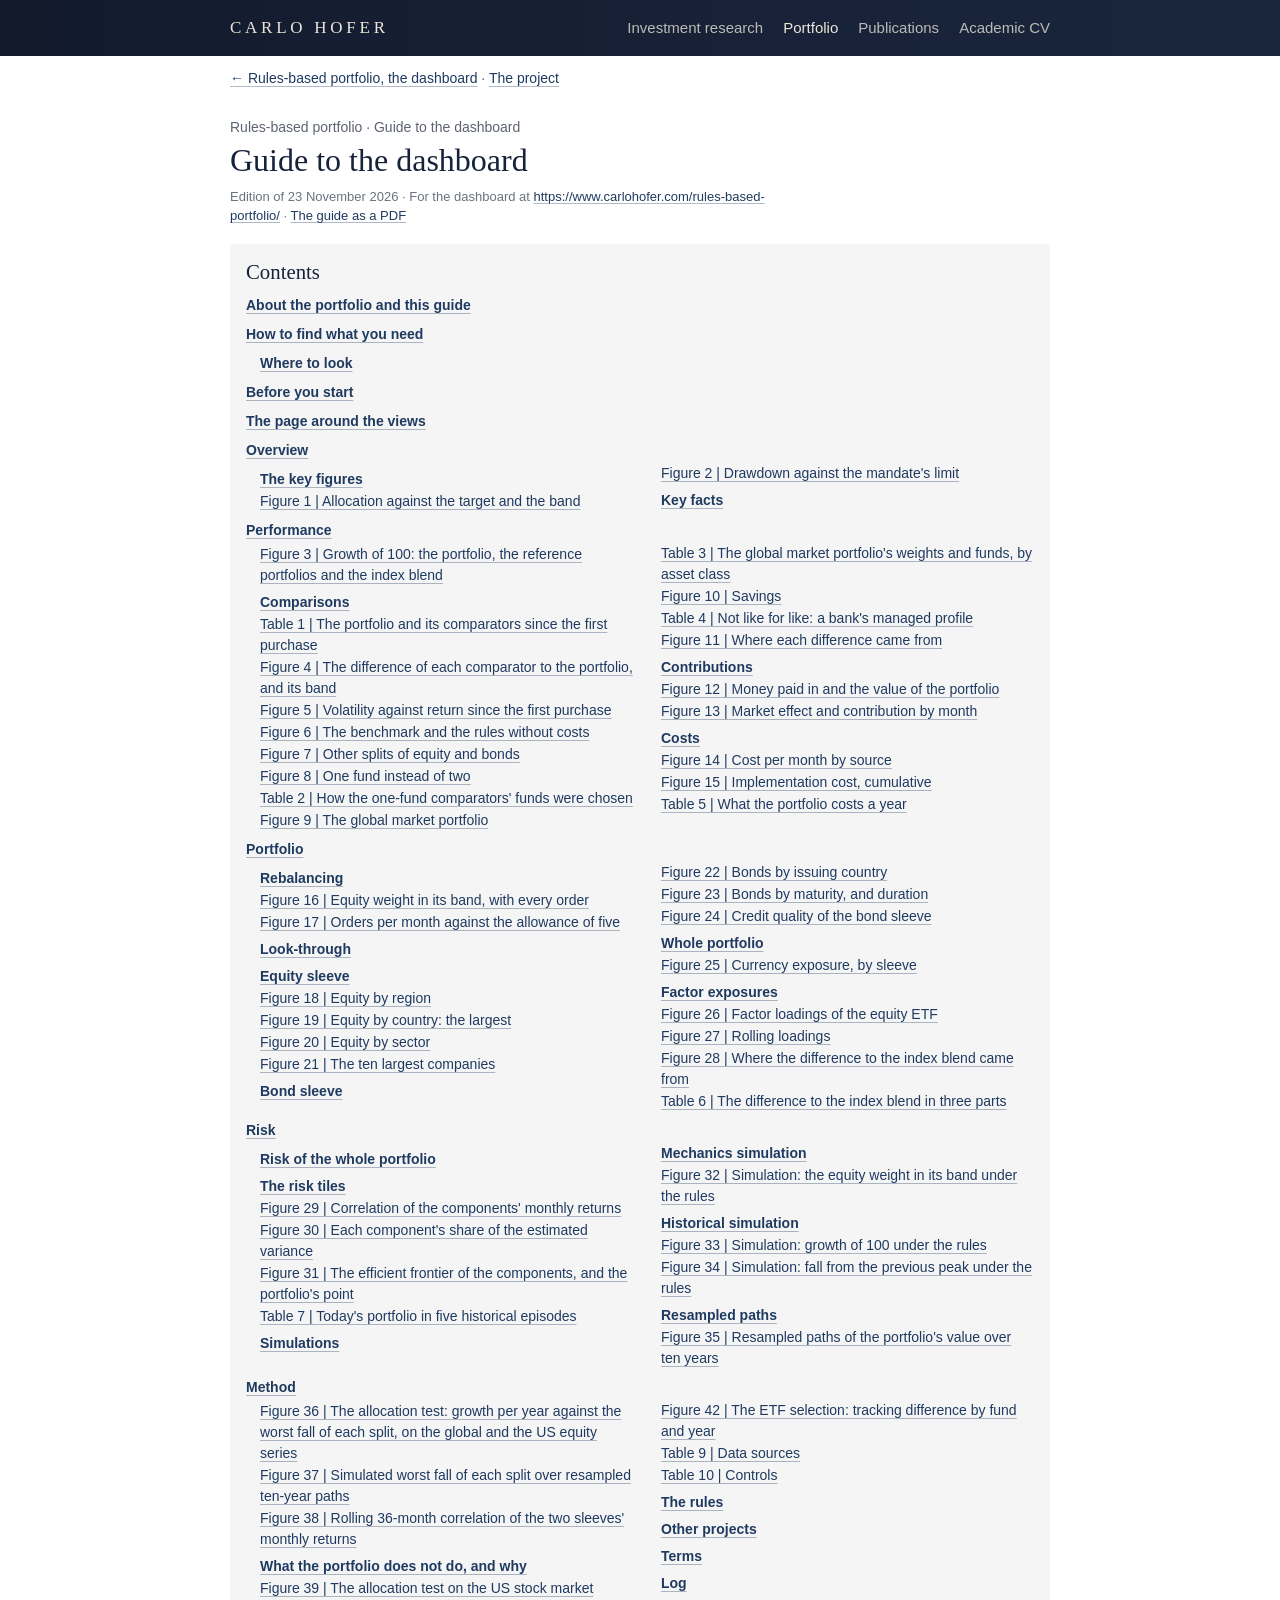
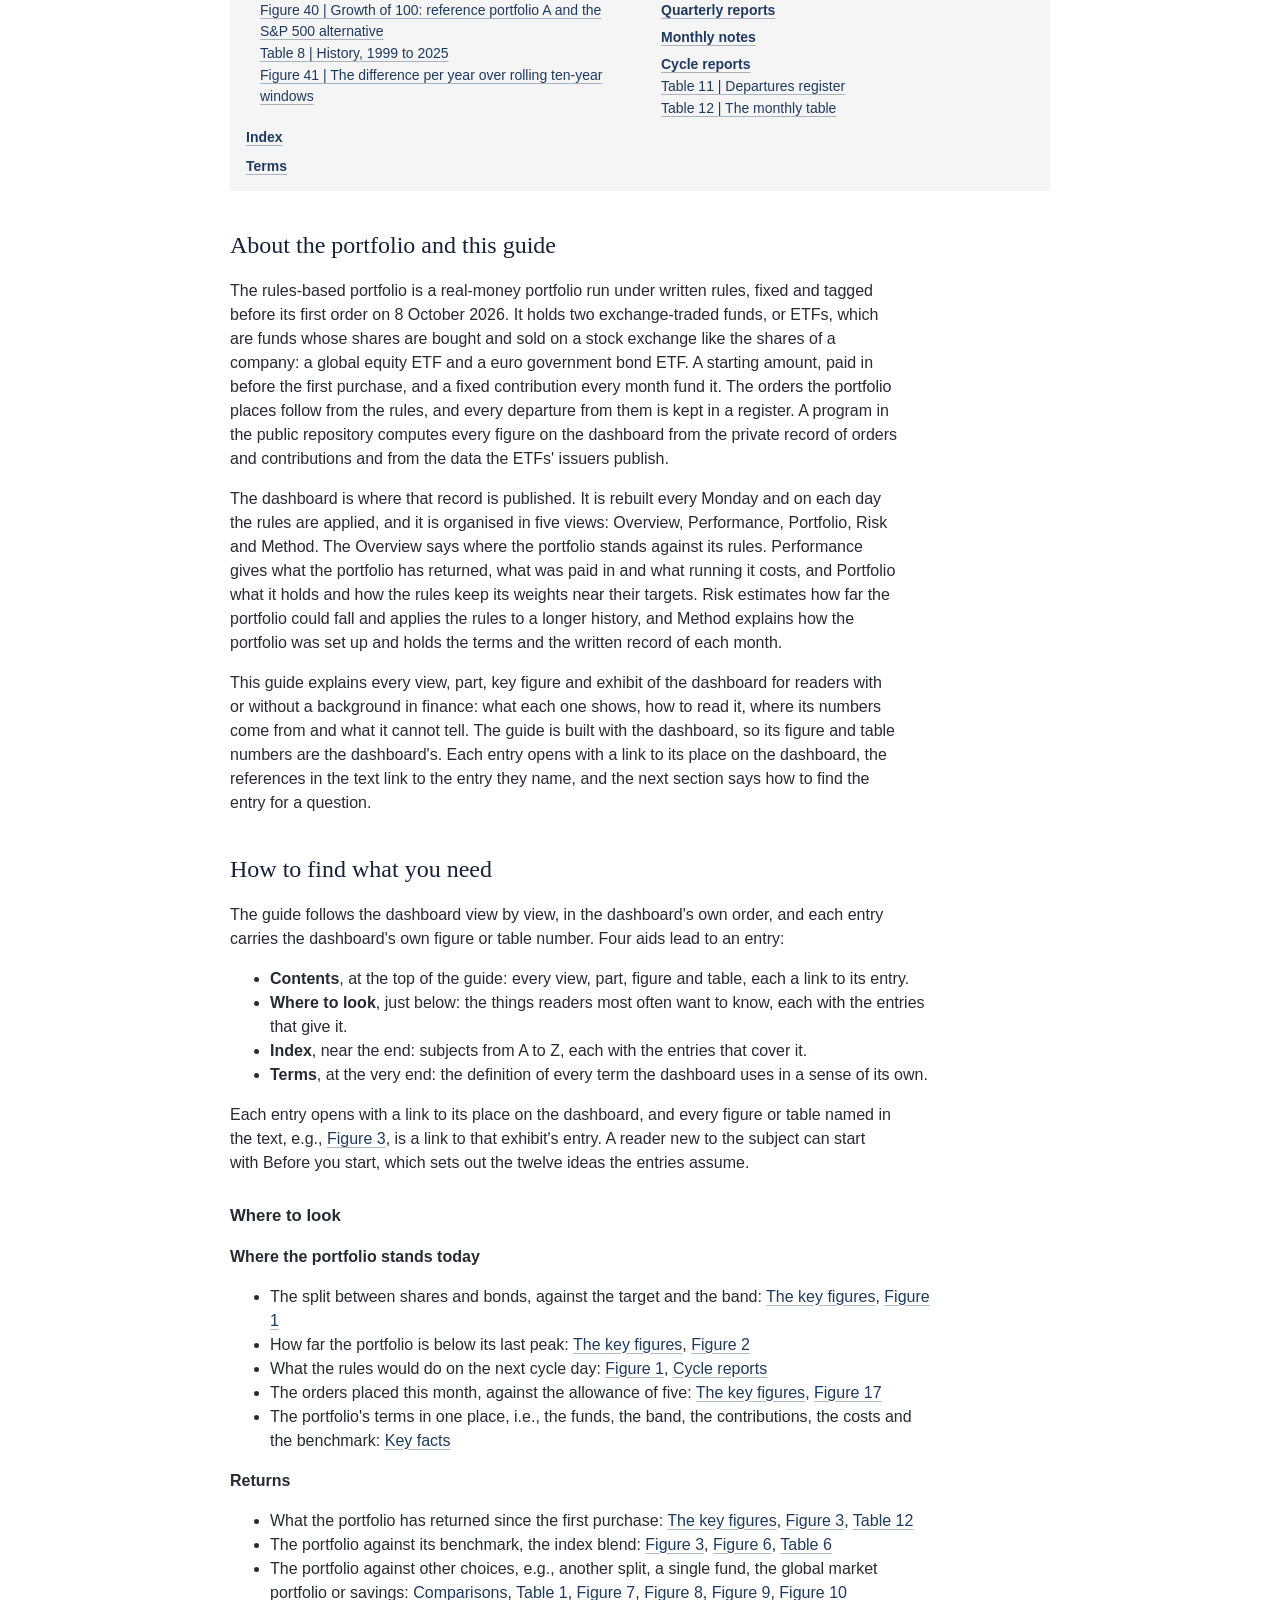
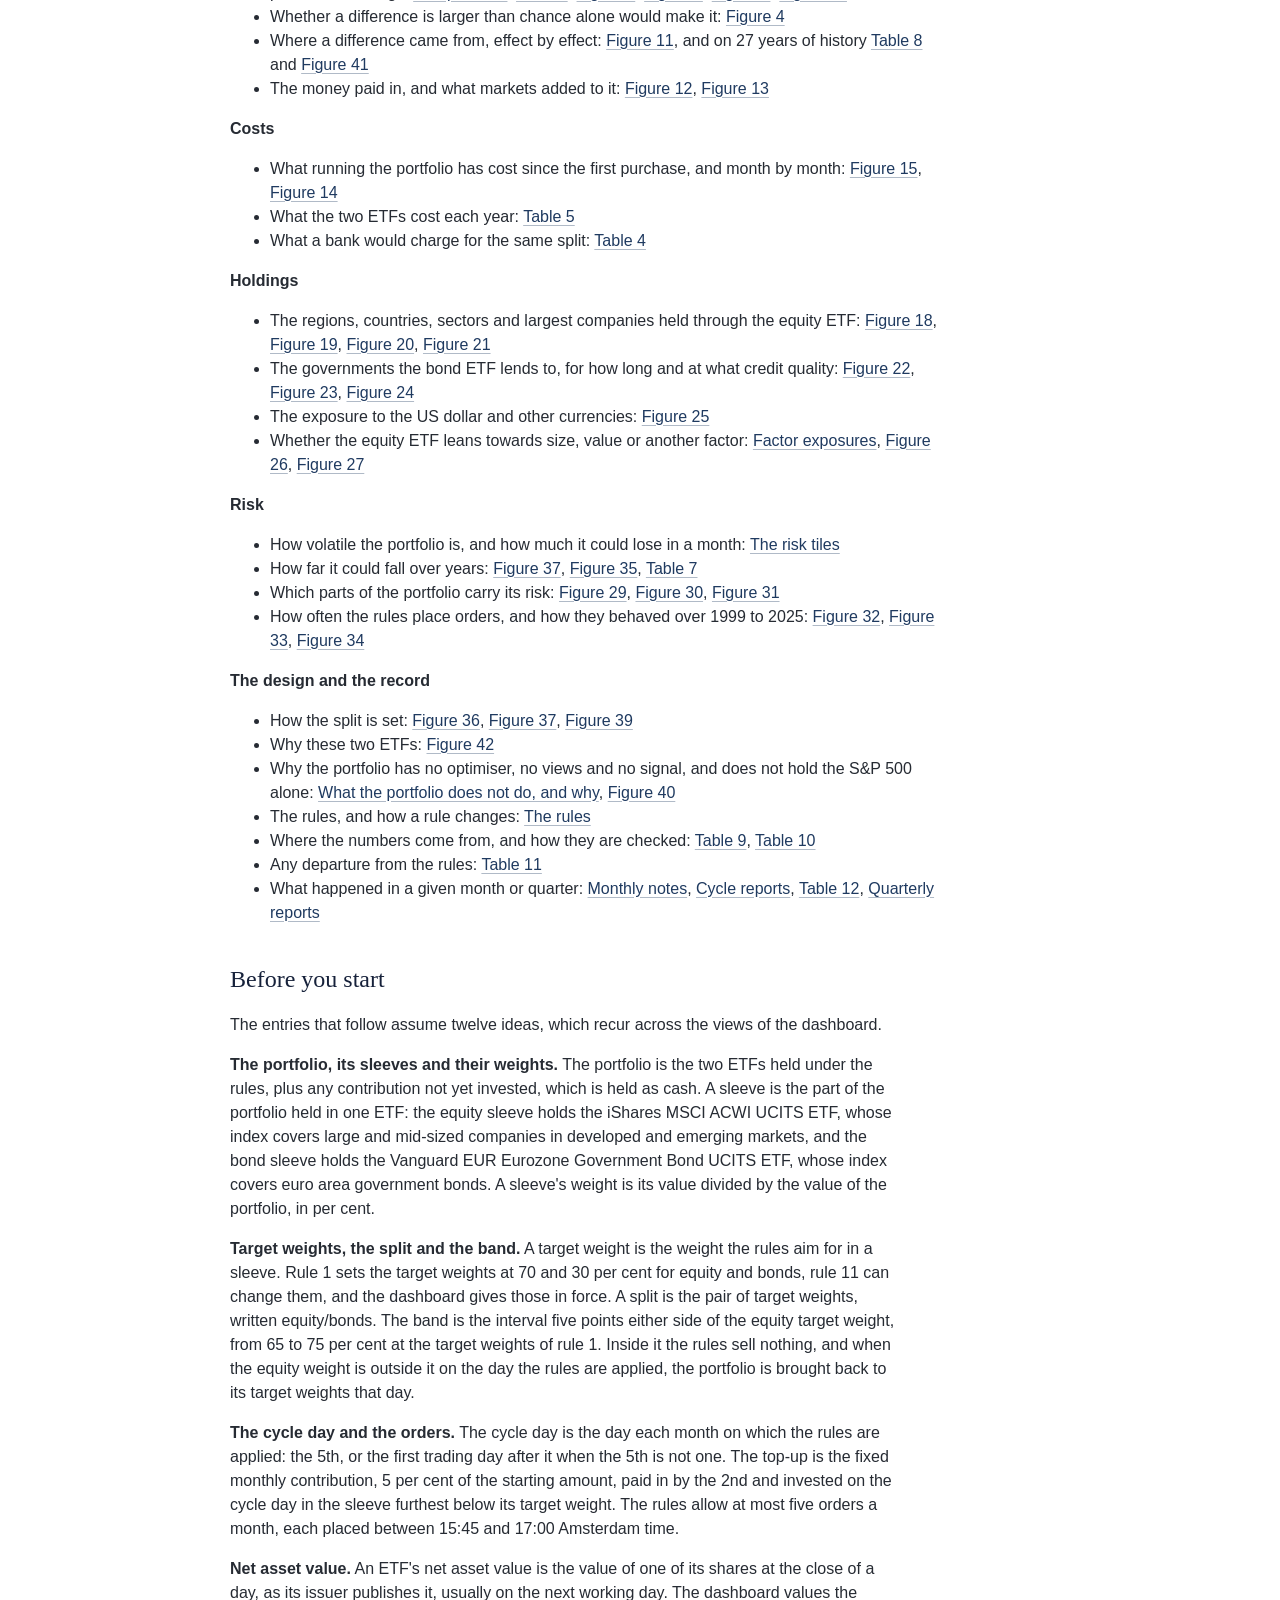
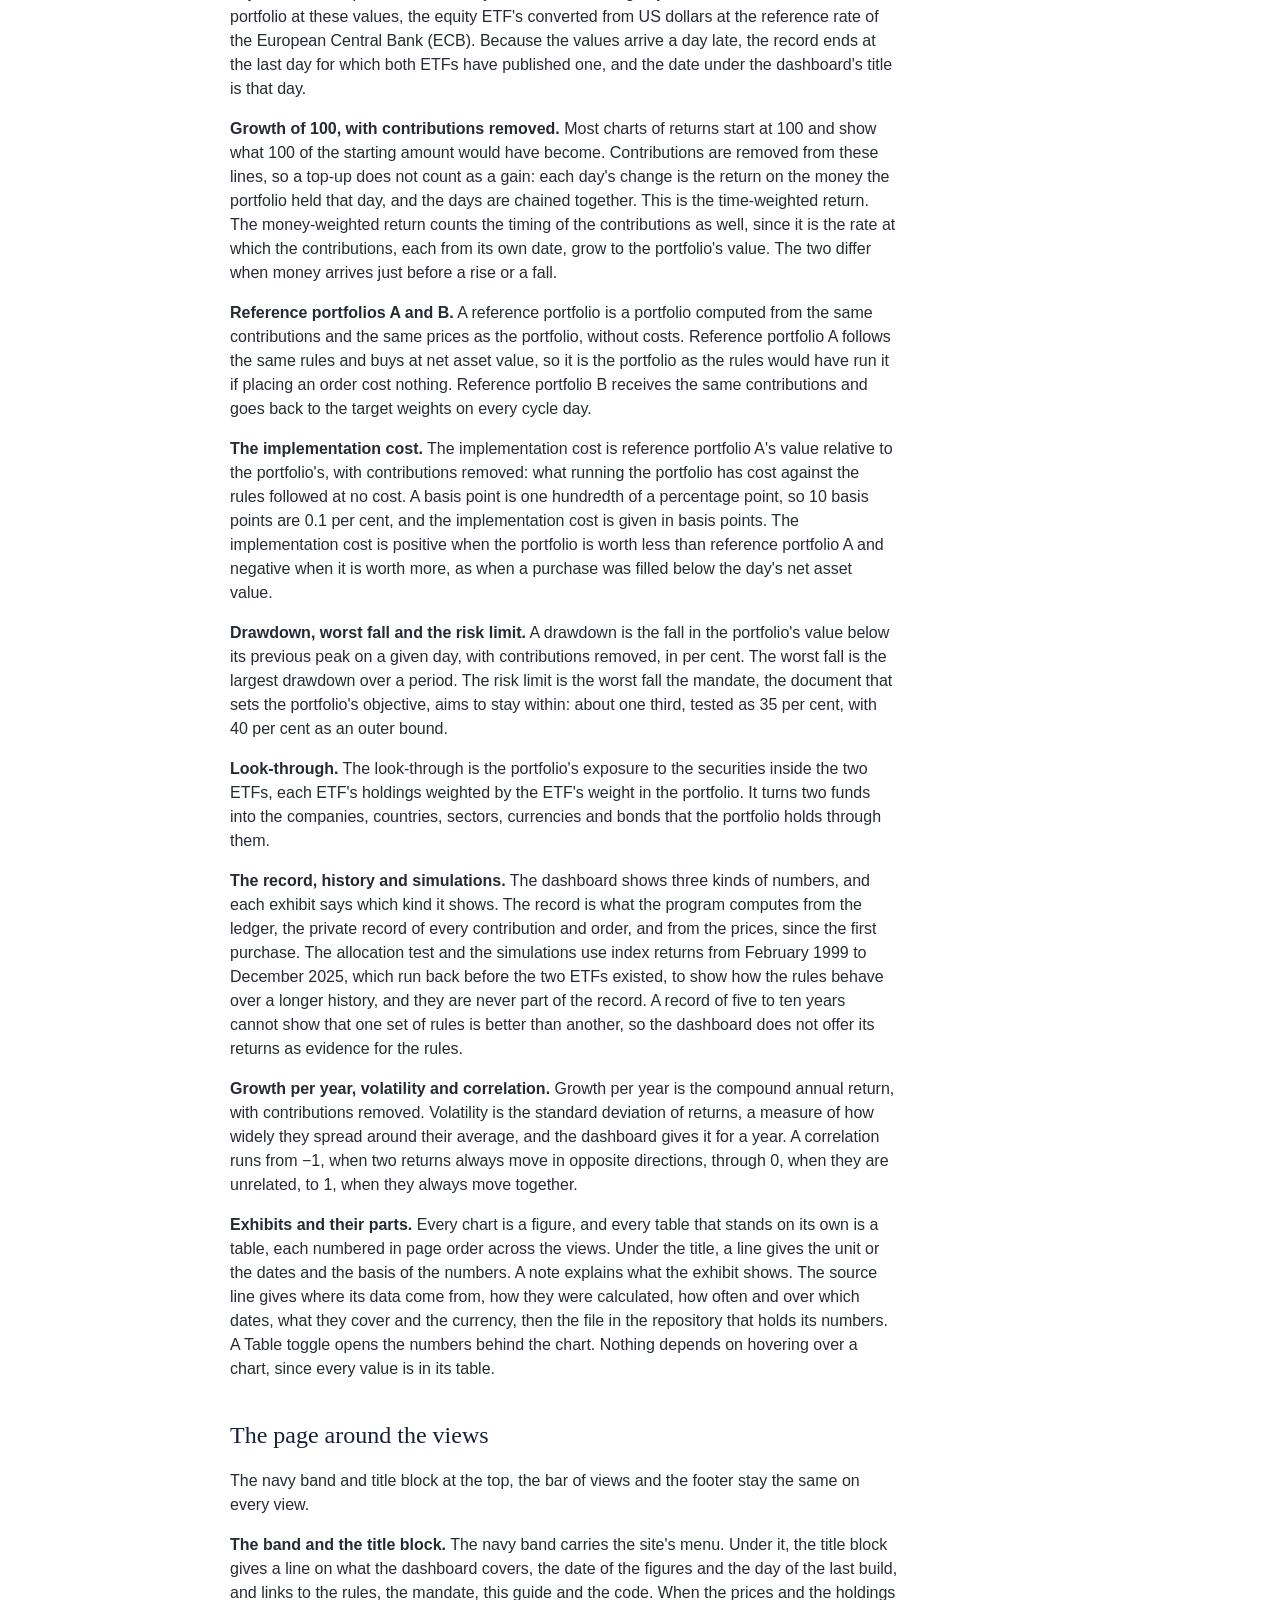
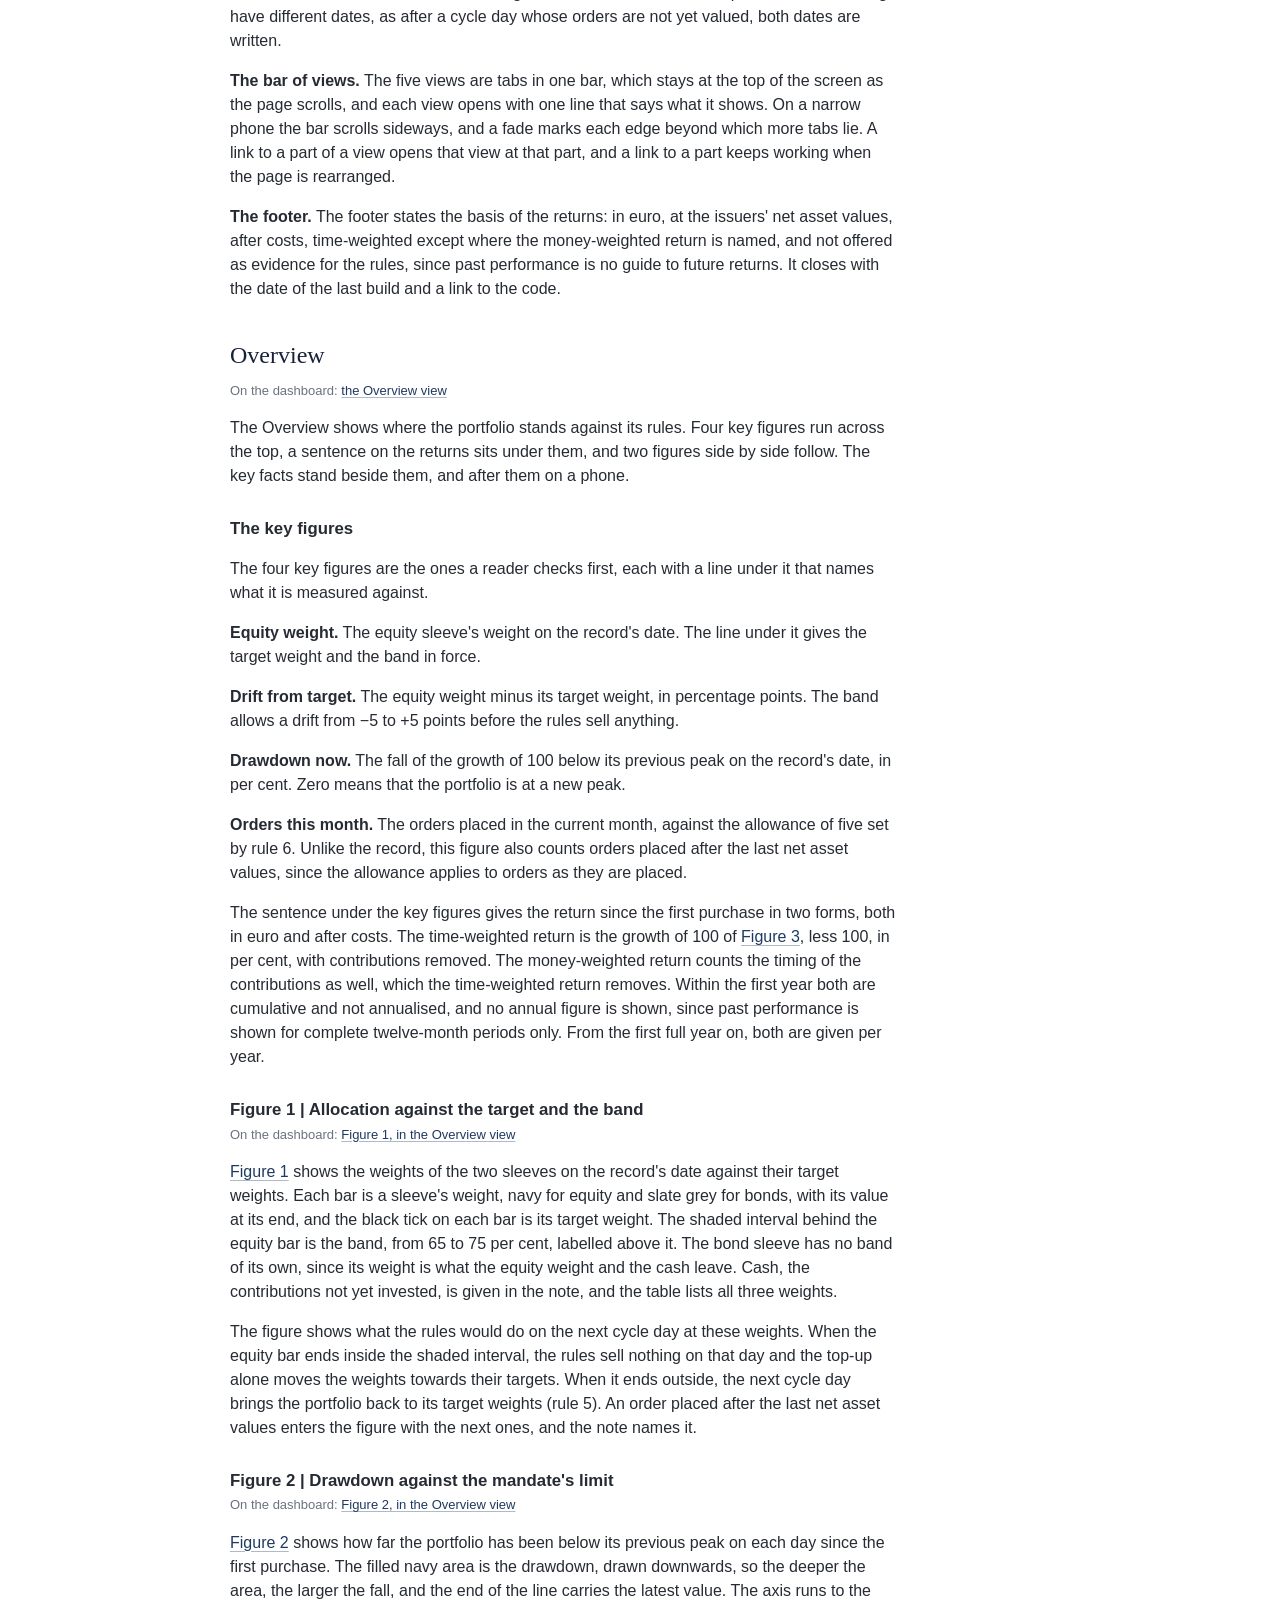
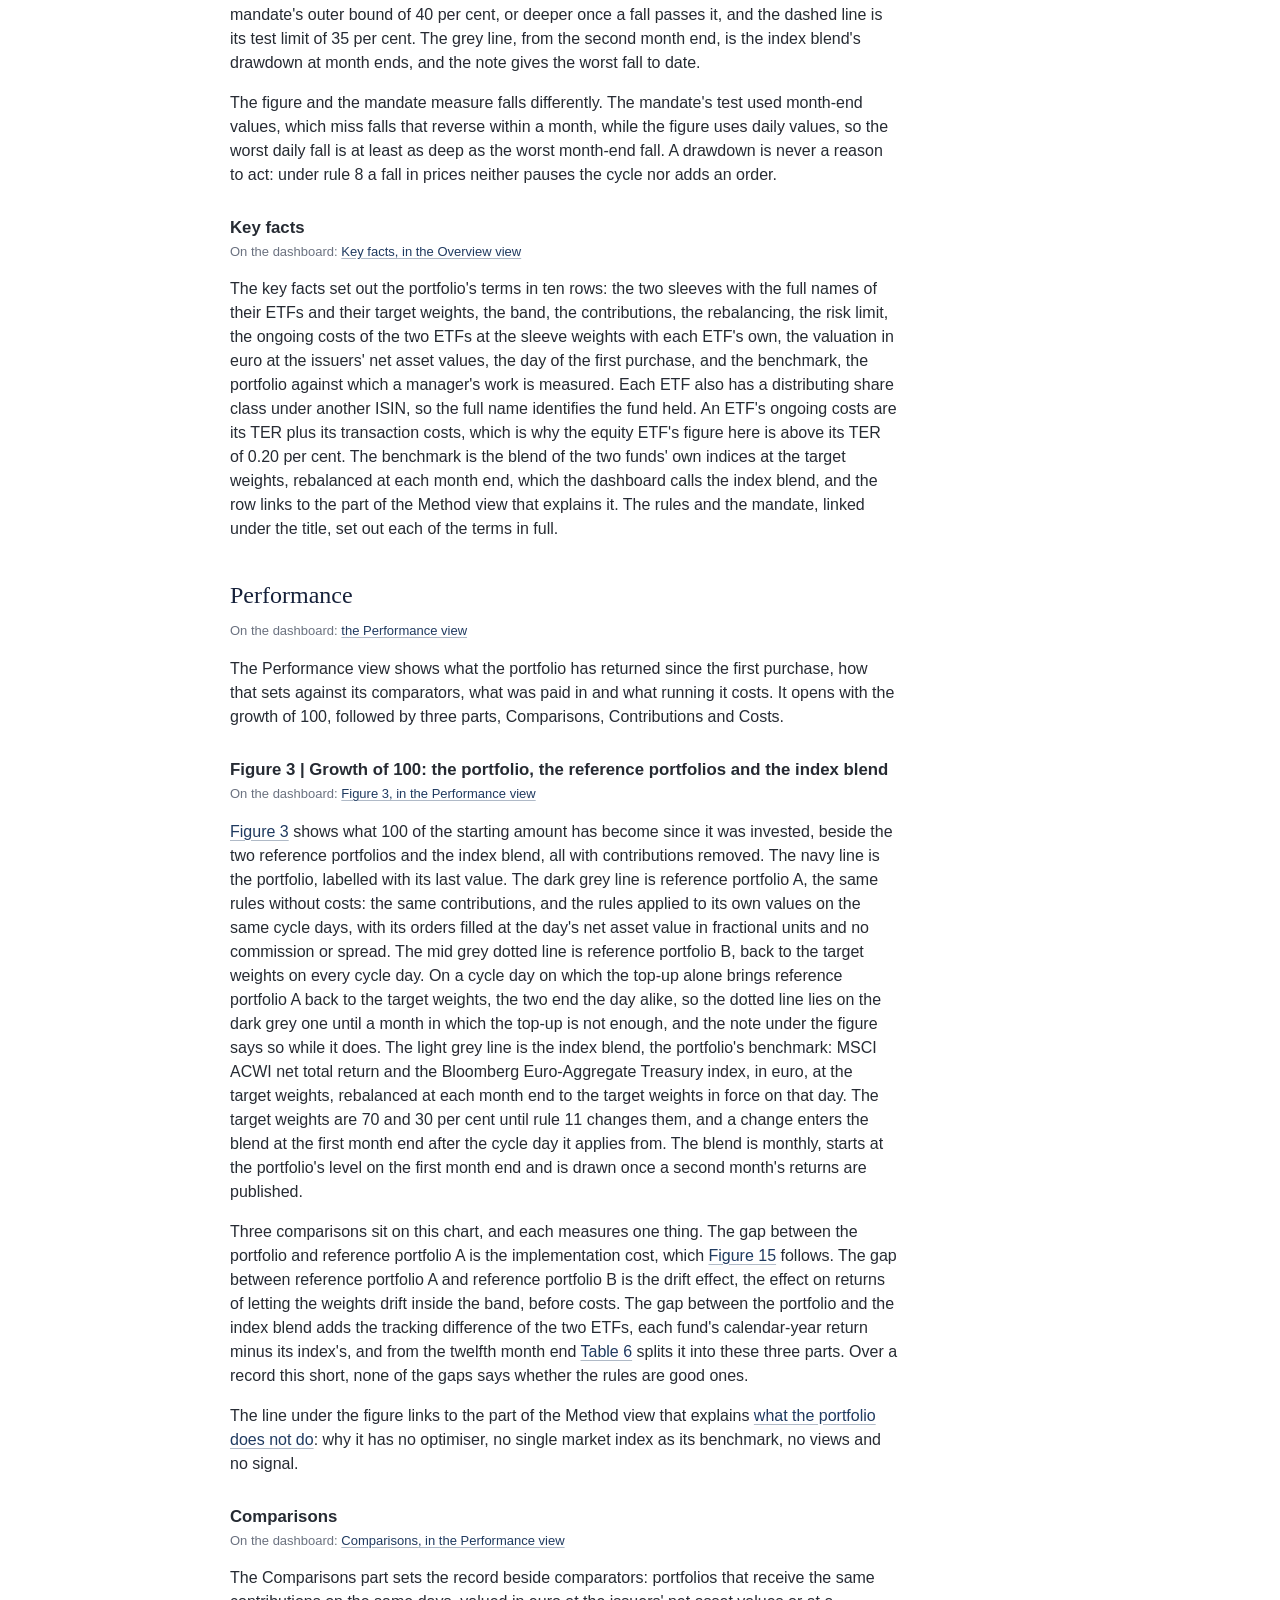
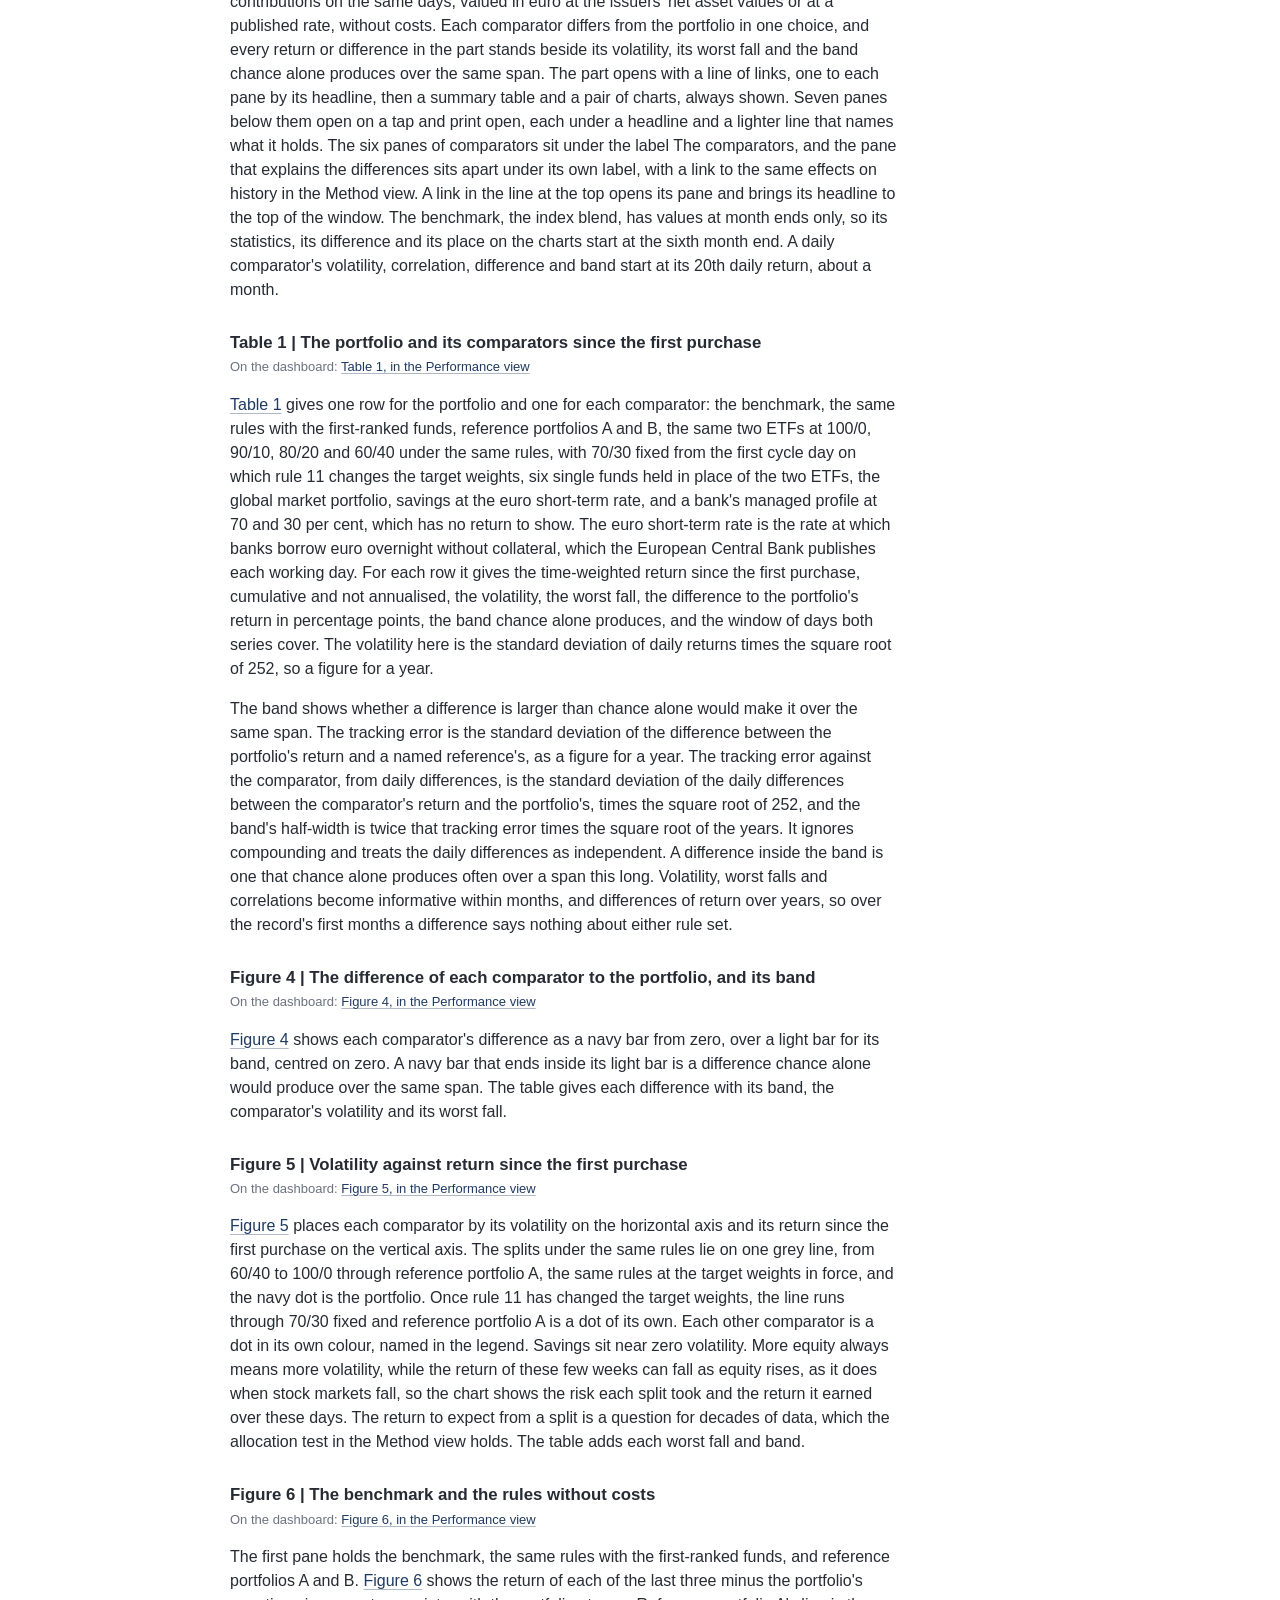
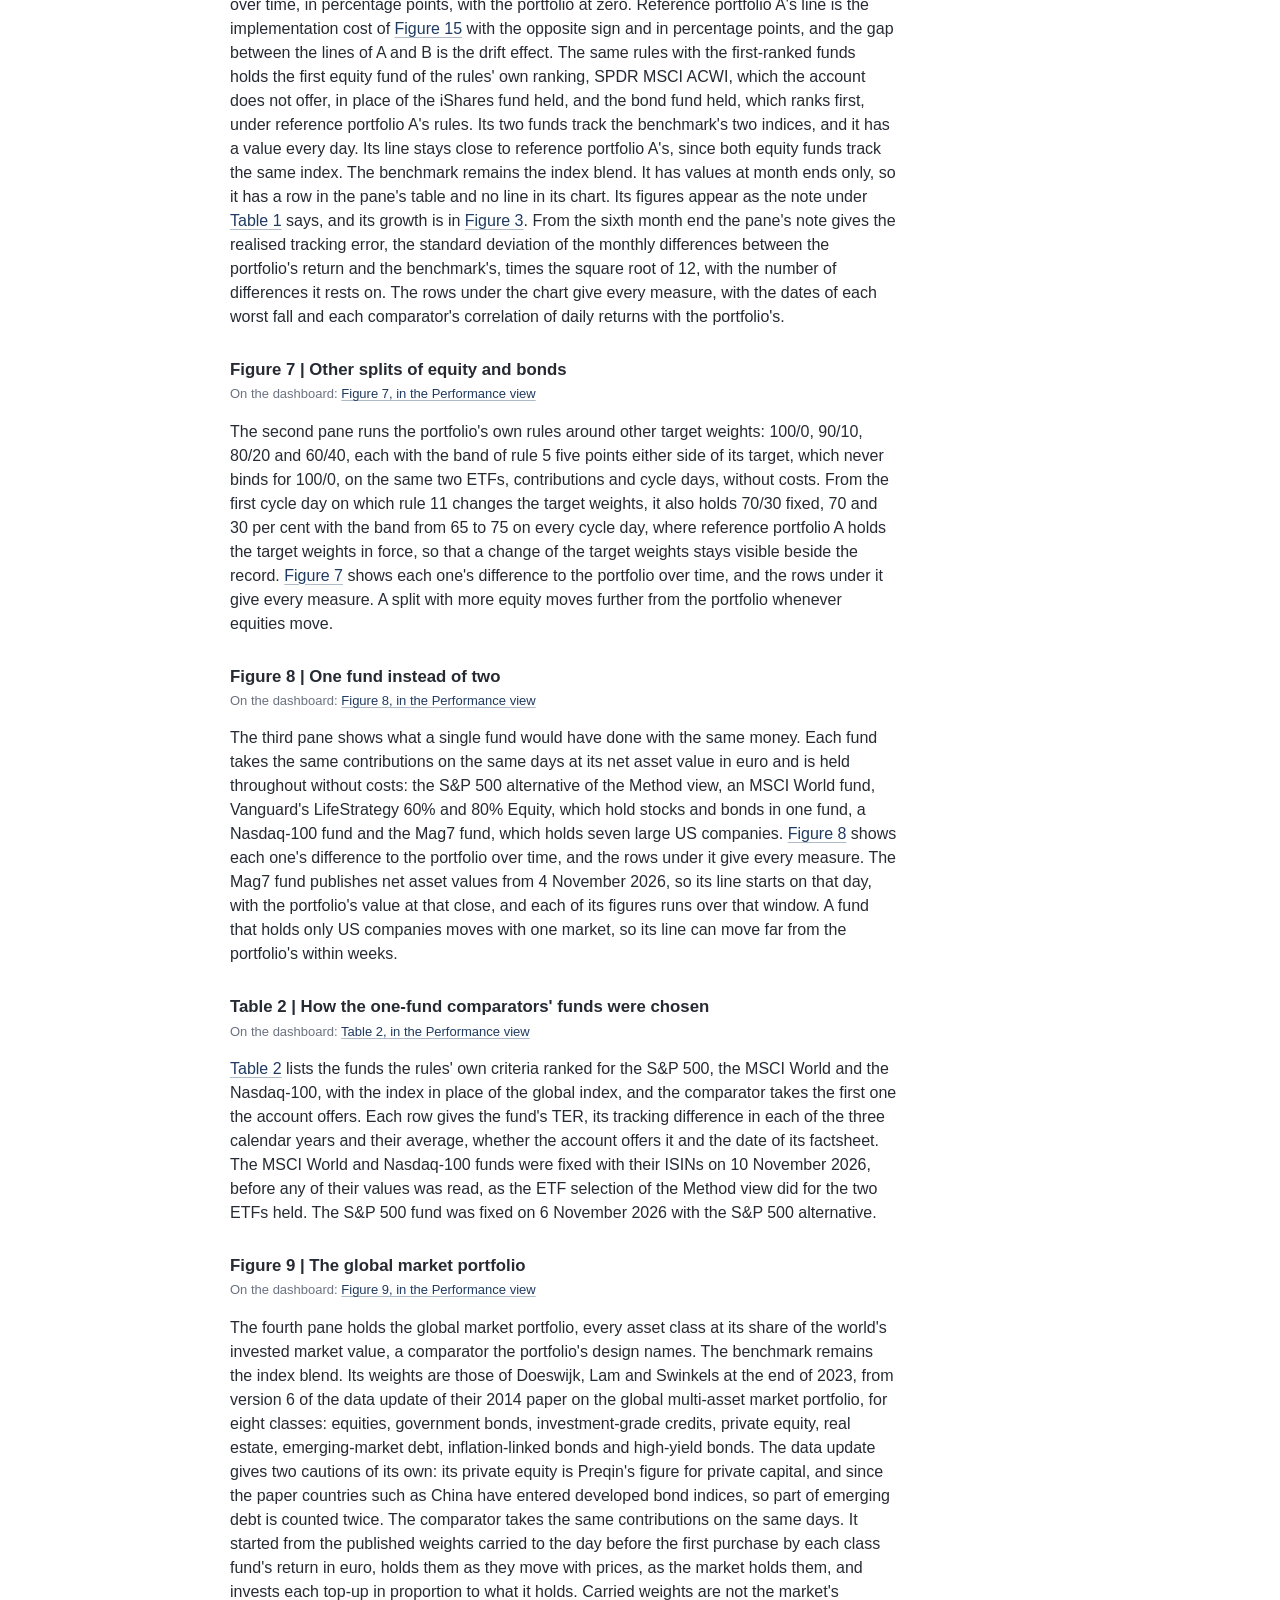
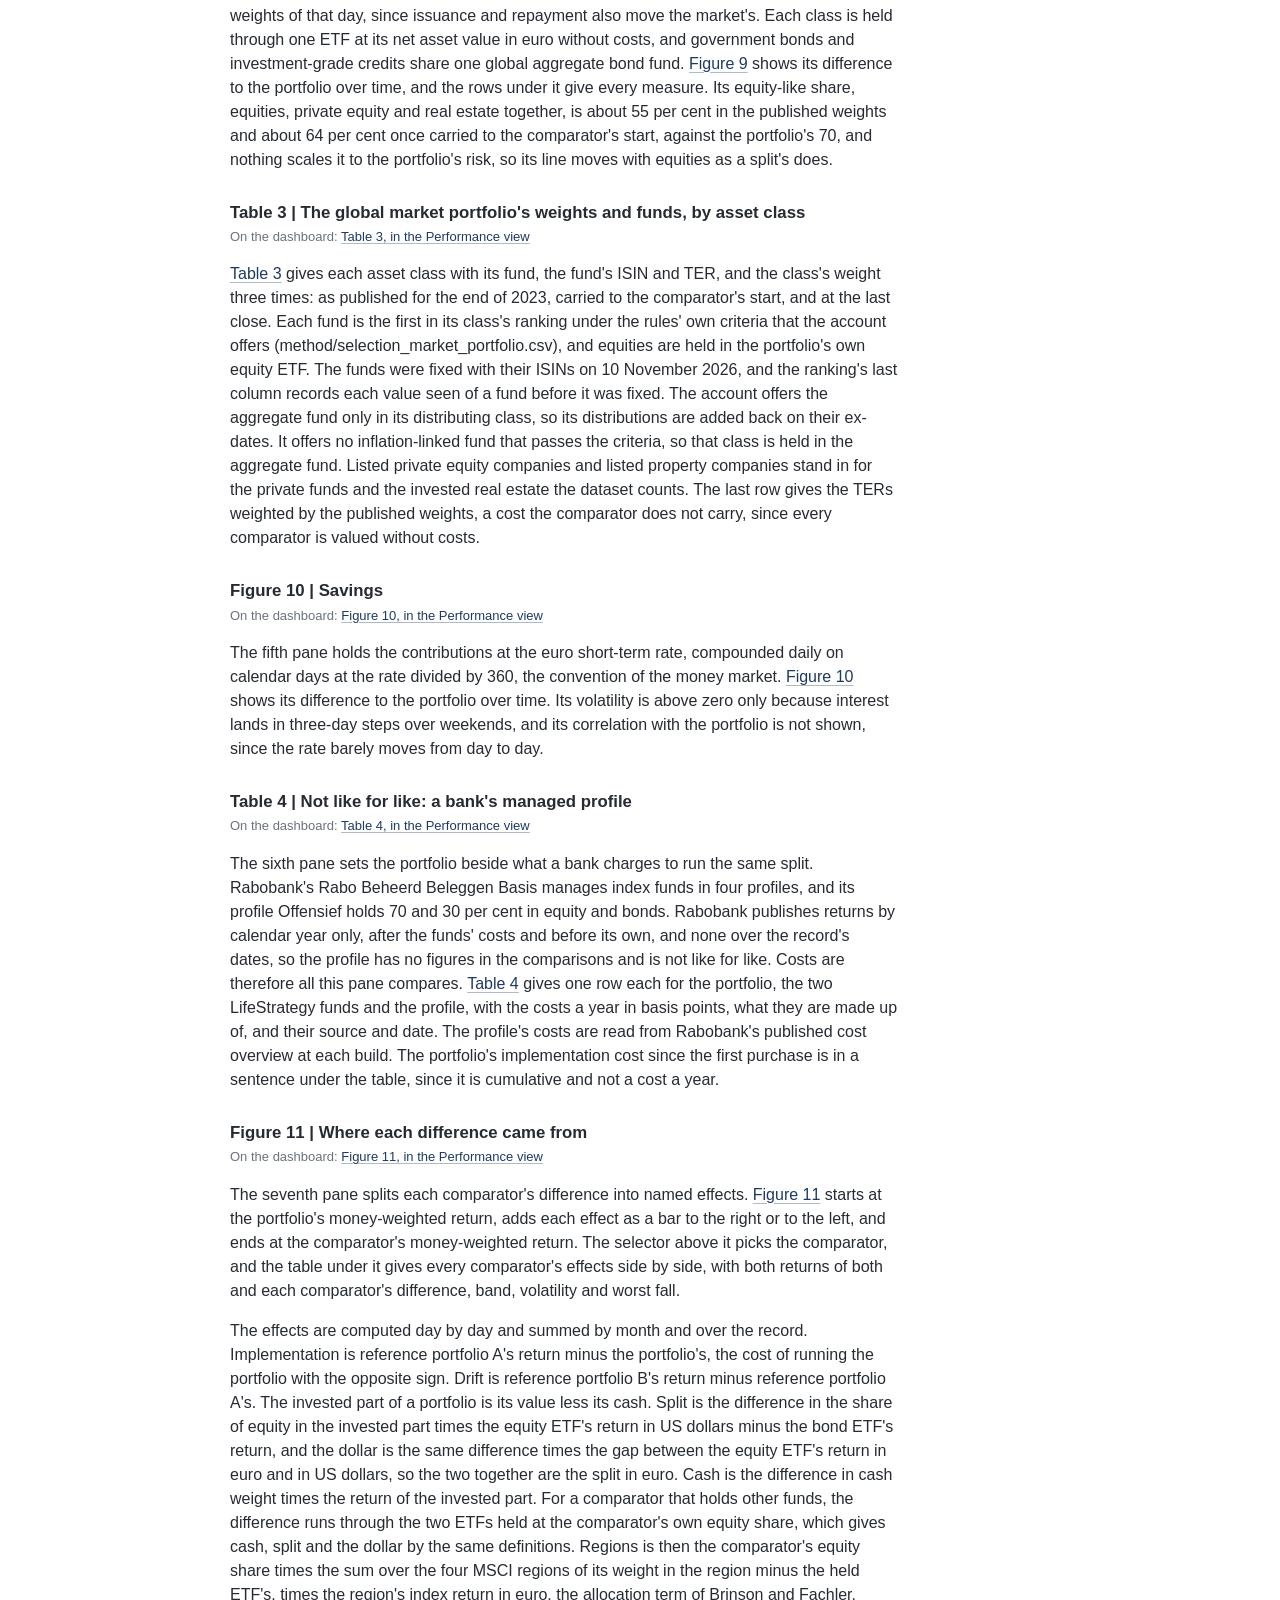
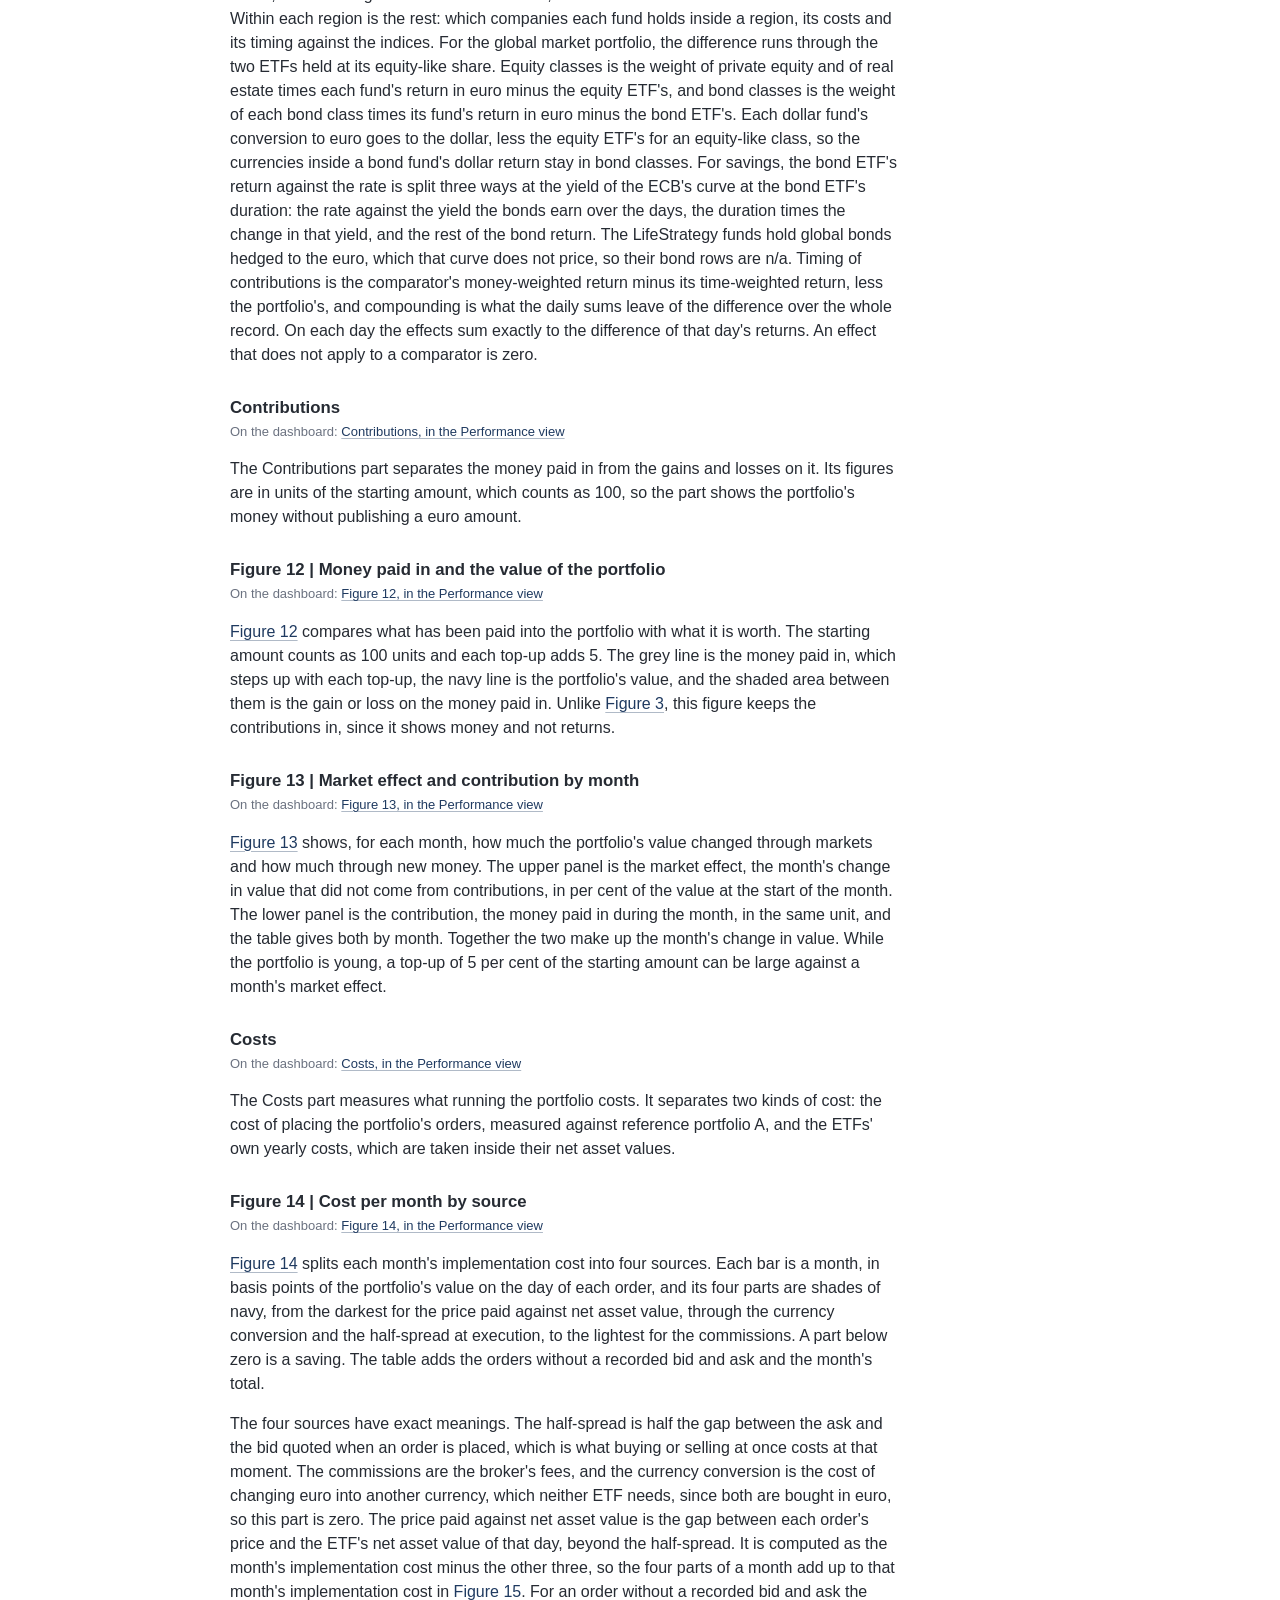
==== commit 716f2c54: "The split's wording in the guide, the dashboard and the program, as in the README" ====
--- a/guide/guide.html
+++ b/guide/guide.html
@@ -209,7 +209,7 @@
 </ul>
 <p><strong>The design and the record</strong></p>
 <ul>
-<li>How the split was chosen: <a href="#figure-36">Figure 36</a>, <a href="#figure-37">Figure 37</a>, <a href="#figure-39">Figure 39</a></li>
+<li>How the split is set: <a href="#figure-36">Figure 36</a>, <a href="#figure-37">Figure 37</a>, <a href="#figure-39">Figure 39</a></li>
 <li>Why these two ETFs: <a href="#figure-42">Figure 42</a></li>
 <li>Why the portfolio has no optimiser, no views and no signal, and does not hold the S&amp;P 500 alone: <a href="#method-not-done">What the portfolio does not do, and why</a>, <a href="#figure-40">Figure 40</a></li>
 <li>The rules, and how a rule changes: <a href="#method-rules">The rules</a></li>
@@ -507,7 +507,7 @@
 <h3 id="figure-33">Figure 33 | Simulation: growth of 100 under the rules</h3>
 <p class="gd-where">On the dashboard: <a href="https://www.carlohofer.com/rules-based-portfolio/#figure-33">Figure 33, in the Risk view</a></p>
 
-<p><a href="#figure-33">Figure 33</a> compares the growth of 100 under the rules, the navy line, with the same portfolio taken back to 70/30 on every cycle day, the grey line, with contributions removed. The gap between them is the drift effect over 27 years of history. The simulation is in-sample, that is, computed on the data on which the split was chosen, and its index series run back before the two ETFs existed. The table gives the year ends, and the months are in the source file.</p>
+<p><a href="#figure-33">Figure 33</a> compares the growth of 100 under the rules, the navy line, with the same portfolio taken back to 70/30 on every cycle day, the grey line, with contributions removed. The gap between them is the drift effect over 27 years of history. The simulation is in-sample, that is, computed on the data on which the split is set, and its index series run back before the two ETFs existed. The table gives the year ends, and the months are in the source file.</p>
 <h3 id="figure-34">Figure 34 | Simulation: fall from the previous peak under the rules</h3>
 <p class="gd-where">On the dashboard: <a href="https://www.carlohofer.com/rules-based-portfolio/#figure-34">Figure 34, in the Risk view</a></p>
 
@@ -528,14 +528,14 @@
 <h3 id="figure-36">Figure 36 | The allocation test: growth per year against the worst fall of each split, on the global and the US equity series</h3>
 <p class="gd-where">On the dashboard: <a href="https://www.carlohofer.com/rules-based-portfolio/#figure-36">Figure 36, in the Method view</a></p>
 
-<p><a href="#figure-36">Figure 36</a> shows how the split was chosen. The allocation test, in <code>mandate/allocation_check.py</code>, runs every split from 40/60 to 100/0, in steps of five points, through monthly euro returns from February 1999 to December 2025. The equity series is Kenneth French's market returns for five regions, North America, Europe, Japan, Asia Pacific ex Japan and emerging markets, at the equity ETF's weights by region in the holdings file of 13 November 2026, the same weights in every month, converted to euro. It shows what French's regional markets, at the weights by region the fund had on that date, would have lost, and not what the index lost with the weights it had then. The bond series is a seven-year euro area government bond priced from the European Central Bank's yields. Each split is rebalanced by its band, and for each the test measures the growth per year and the worst fall.</p>
+<p><a href="#figure-36">Figure 36</a> shows how the split is set. The allocation test, in <code>mandate/allocation_check.py</code>, runs every split from 40/60 to 100/0, in steps of five points, through monthly euro returns from February 1999 to December 2025. The equity series is Kenneth French's market returns for five regions, North America, Europe, Japan, Asia Pacific ex Japan and emerging markets, at the equity ETF's weights by region in the holdings file of 13 November 2026, the same weights in every month, converted to euro. It shows what French's regional markets, at the weights by region the fund had on that date, would have lost, and not what the index lost with the weights it had then. The bond series is a seven-year euro area government bond priced from the European Central Bank's yields. Each split is rebalanced by its band, and for each the test measures the growth per year and the worst fall.</p>
 <p>Each grey dot is a split, placed by its worst fall on the horizontal axis and its growth per year on the vertical axis, and the curve joins the splits from 40/60 to 100/0. The navy dot is the split held, the target weights in force, and the red lines are the risk limit of 35 per cent and the outer bound of 40 per cent. The mandate's rule is the largest equity target weight whose worst fall stayed within 35 per cent, and on this history, at the weights by region of 13 November 2026, that is 70/30, with a worst fall of 34.55 per cent from August 2000 to March 2003. On MSCI's regional net returns at the same weights 70/30 fell 35.75 to 35.88 per cent, and on MSCI ACWI, the index the fund tracks, with the weights it had in each month, 36.39 to 36.53 per cent, so on those series the test gives 65/35, and across the two sources it does not decide between 70/30 and 65/35. French's series is the test's deciding series, and the two MSCI series choose nothing. The note under the figure gives the comparison and why the sources differ. From the cycle day of 5 January 2027, rule 11 runs the test again at each month end and moves the target weights when the test gives the same split, other than the target, at two month ends in a row, and the note gives the record's latest month end. With two assets every split lies on this one curve, so the limit picks the point and no estimate of future returns enters. The test is in-sample, that is, computed on the data on which the choice was made: the split is set on the returns the chart shows.</p>
-<p>The teal curve repeats the test with the US stock market in euro in place of the global equity series, with the same bonds, band rule, splits and months, and its point at the split held is marked as well. On this history the US series grew more per year at every split, and fell further at every split from 60/40 to 100/0. The split was set on the global series alone.</p>
+<p>The teal curve repeats the test with the US stock market in euro in place of the global equity series, with the same bonds, band rule, splits and months, and its point at the split held is marked as well. On this history the US series grew more per year at every split, and fell further at every split from 60/40 to 100/0. Rule 1 sets the split on the global series alone.</p>
 <h3 id="figure-37">Figure 37 | Simulated worst fall of each split over resampled ten-year paths</h3>
 <p class="gd-where">On the dashboard: <a href="https://www.carlohofer.com/rules-based-portfolio/#figure-37">Figure 37, in the Method view</a></p>
 
 <p><a href="#figure-37">Figure 37</a> shows how often each split could fall more than the limit over ten years if the test's history were reshuffled. The bootstrap, a resampling of the allocation test's returns, builds 10,000 paths of ten years, each joining blocks of twelve consecutive months that start at random months, and applies the band at each month end. A block keeps its twelve months in their order, so a fall and the correlation of the two sleeves within a year stay as they happened.</p>
-<p>For each split, a line runs from the median worst fall over the paths, a filled dot, to the 95th percentile, an open circle, which is the fall exceeded in one path in twenty. The black diamond is the allocation test's single historical path, 70/30 is in navy, and the red lines are 35 and 40 per cent. The note gives how often 70/30 and 60/40 fall more than 35 per cent, and the table adds paths of five years and blocks of 6, 24 and 36 months. The paths reuse the same returns, so they say nothing about years unlike those, and the split was chosen on this sample. The results are an input to the review of the rules in October 2027 and change no rule.</p>
+<p>For each split, a line runs from the median worst fall over the paths, a filled dot, to the 95th percentile, an open circle, which is the fall exceeded in one path in twenty. The black diamond is the allocation test's single historical path, 70/30 is in navy, and the red lines are 35 and 40 per cent. The note gives how often 70/30 and 60/40 fall more than 35 per cent, and the table adds paths of five years and blocks of 6, 24 and 36 months. The paths reuse the same returns, so they say nothing about years unlike those, and the split is set on this sample. The results are an input to the review of the rules in October 2027 and change no rule.</p>
 <h3 id="figure-38">Figure 38 | Rolling 36-month correlation of the two sleeves&#x27; monthly returns</h3>
 <p class="gd-where">On the dashboard: <a href="https://www.carlohofer.com/rules-based-portfolio/#figure-38">Figure 38, in the Method view</a></p>
 
@@ -552,7 +552,7 @@
 <p class="gd-where">On the dashboard: <a href="https://www.carlohofer.com/rules-based-portfolio/#figure-39">Figure 39, in the Method view</a></p>
 
 <p><a href="#figure-39">Figure 39</a> repeats the allocation test with the US stock market in euro in place of the global equity series, with the same bonds, the same band rule, the same splits and the same months. For each split, the upper bar is the global series, as in <a href="#figure-36">Figure 36</a>, with the split held in navy and the other splits in grey, and the lower bar, in teal, is the US series. The red lines are 35 and 40 per cent, and the table gives both series' worst falls, their growth per year and whether each split stayed within 35 per cent.</p>
-<p>The split was set on the global series alone, so this figure chooses nothing. It shows how a single-country equity sleeve would have fared under the same limit, and the section's second paragraph gives the largest US split within 35 per cent and the US worst fall at 70/30.</p>
+<p>Rule 1 sets the split on the global series alone, so this figure chooses nothing. It shows how a single-country equity sleeve would have fared under the same limit, and the section's second paragraph gives the largest US split within 35 per cent and the US worst fall at 70/30.</p>
 <h3 id="figure-40">Figure 40 | Growth of 100: reference portfolio A and the S&amp;P 500 alternative</h3>
 <p class="gd-where">On the dashboard: <a href="https://www.carlohofer.com/rules-based-portfolio/#figure-40">Figure 40, in the Method view</a></p>
 
@@ -671,7 +671,7 @@
 <li><strong>Volatility</strong>: <a href="#before-you-start">Before you start</a>, <a href="#the-risk-tiles">The risk tiles</a>, <a href="#figure-5">Figure 5</a></li>
 </ul>
 <h2 id="terms">Terms</h2>
-<dl class="rp-terms"><dt>Active return</dt><dd>the portfolio&#x27;s return less the benchmark&#x27;s.</dd><dt>Active weight</dt><dd>a component&#x27;s weight in the portfolio less its weight in the benchmark.</dd><dt>Allocation test</dt><dd>the historical test in mandate/allocation_check.py that derived the split from the risk limit, on monthly euro returns from February 1999 to December 2025. From 5 January 2027 rule 11 reads it again at each month end.</dd><dt>Band</dt><dd>the interval five points either side of the equity target weight, from 65 to 75 per cent at the target weights of rule 1. When the equity weight is outside it on a cycle day, after the top-up, the portfolio is brought back to its target weights.</dd><dt>Band chance alone produces</dt><dd>plus or minus twice the tracking error against a comparator, times the square root of the years, around zero. It ignores compounding and treats the daily differences as independent. It is the difference between two series that chance alone produces over the same span. The tracking error in it is estimated from the same days.</dd><dt>Basis point</dt><dd>one hundredth of a percentage point.</dd><dt>Bond classes</dt><dd>for the global market portfolio, the weight of each bond class times its fund&#x27;s return in euro minus the held bond ETF&#x27;s, less each fund&#x27;s conversion from US dollars, which goes to the dollar.</dd><dt>Bootstrap</dt><dd>the resampling of the allocation test&#x27;s returns in blocks of twelve consecutive months, each starting at a random month, into paths of five and ten years, with the worst fall measured on each path.</dd><dt>Cap-weighted</dt><dd>holding each security in proportion to its market value, as the indices of both ETFs do.</dd><dt>Comparator</dt><dd>a portfolio that receives the same contributions on the same days as the portfolio, valued in euro without costs and set beside the record in the Comparisons part, e.g., a reference portfolio, another split under the same rules, the global market portfolio, or savings at the euro short-term rate.</dd><dt>Component</dt><dd>one of the four equity regions and three maturity groups into which the look-through divides the portfolio to estimate its risk, with cash, which has no return.</dd><dt>Contribution</dt><dd>money paid into the portfolio, i.e., the starting amount and each top-up, which is 5 per cent of the starting amount.</dd><dt>Covariance</dt><dd>how far two returns move together, in the units of variance, the square of volatility: their correlation times the product of their standard deviations.</dd><dt>Cycle day</dt><dd>the day each month on which the rules are applied. It is the 5th, or the first trading day after it when the 5th is not one.</dd><dt>Cycle report</dt><dd>the file cycles/YYYY-MM.md, written on a cycle day before any order, with each rule that bears on the proposed orders, its figure and a pass or a fail, and one line after the orders that compares them with the proposal. From the cycle day of 7 December 2026 it is committed and pushed before the first order of the day, and the line after the orders, which compares them with the proposal, is a second commit, so that the history shows the order.</dd><dt>Deciding series</dt><dd>the allocation test&#x27;s equity series, Kenneth French&#x27;s market returns for five regions at the equity ETF&#x27;s weights by region, the same weights in every month of the history. The two MSCI series beside it choose nothing.</dd><dt>Departure</dt><dd>an order placed, or left unplaced, other than as the rules require. The departures register lists each one with its rule and its consequence.</dd><dt>Drawdown</dt><dd>the fall in the portfolio&#x27;s value below its previous peak on a given day, with contributions removed, in per cent.</dd><dt>Drift effect</dt><dd>reference portfolio A&#x27;s return minus reference portfolio B&#x27;s. It is the effect of letting the weights drift inside the band, before costs.</dd><dt>Duration</dt><dd>a bond&#x27;s average time to its payments, weighted by their value, in years. It is also, approximately, the percentage fall in the bond&#x27;s price when its yield rises by one percentage point. For the bond sleeve it is the average duration in the issuer&#x27;s factsheet.</dd><dt>Efficient frontier</dt><dd>the long-only, fully invested portfolios of the components with the lowest estimated volatility for each estimated return, on the means and covariances of one window of 120 months.</dd><dt>Equity classes</dt><dd>for the global market portfolio, the weight of private equity and of real estate times each class fund&#x27;s return in euro minus the held equity ETF&#x27;s, less each fund&#x27;s dollar conversion beyond the equity ETF&#x27;s, which goes to the dollar.</dd><dt>Estimated tracking error against the benchmark</dt><dd>the standard deviation of the active return over a year that the components&#x27; covariance implies for today&#x27;s active weights. Jorion (2003) calls it tracking-error volatility.</dd><dt>Estimated volatility</dt><dd>the standard deviation of the portfolio&#x27;s return over a year, estimated from the components&#x27; monthly returns over the last 120 months at the latest look-through weights.</dd><dt>Euro short-term rate</dt><dd>the rate at which banks borrow euro overnight without collateral, which the European Central Bank publishes each working day.</dd><dt>Expected shortfall</dt><dd>the mean loss at or beyond the value at risk. The historical figure is the mean of the six worst months of the 120-month window, and the normal figure is the normal distribution&#x27;s mean beyond the value at risk.</dd><dt>Factor</dt><dd>one of the return series in Kenneth French&#x27;s data library for developed markets: the market&#x27;s return minus the risk-free rate, and the returns of long-short portfolios for size, value, profitability, investment and momentum.</dd><dt>Forecast&#x27;s calibration</dt><dd>the standard deviation, over the months that have a forecast, of each month&#x27;s return divided by the monthly volatility estimated for it at the end of the month before. 1 means the estimates matched the returns, and above 1 that they were too low.</dd><dt>Global market portfolio</dt><dd>every asset class held at its share of the world&#x27;s invested market value, here by the weights of Doeswijk, Lam and Swinkels (2014, data update 2024) at the end of 2023, held through one ETF per class.</dd><dt>Growth per year</dt><dd>the compound annual return, with contributions removed.</dd><dt>Half-spread</dt><dd>half the gap between the ask and the bid quoted when an order is placed.</dd><dt>Implementation cost</dt><dd>reference portfolio A&#x27;s value relative to the portfolio&#x27;s, with contributions removed, in basis points, positive when the portfolio&#x27;s value is below reference portfolio A&#x27;s. It is negative when the portfolio&#x27;s value is above.</dd><dt>In-sample</dt><dd>computed on the data on which a choice was made, here the returns from 1999 to 2025 on which the split was chosen.</dd><dt>Index blend</dt><dd>MSCI ACWI net total return and the Bloomberg Euro-Aggregate Treasury index, in euro, at the target weights, rebalanced at each month end to the target weights in force on that day, the portfolio&#x27;s benchmark. The target weights are 70 and 30 per cent until rule 11 changes them, and a change enters the blend at the first month end after the cycle day it applies from.</dd><dt>Ledger</dt><dd>the private record of every contribution and every order. It is kept outside the repository.</dd><dt>Loading</dt><dd>the coefficient of the ETF&#x27;s return minus the risk-free rate on a factor&#x27;s return.</dd><dt>Look-through</dt><dd>the portfolio&#x27;s exposure to the securities inside the two ETFs, each ETF&#x27;s holdings weighted by its weight in the portfolio.</dd><dt>Market effect</dt><dd>a month&#x27;s change in the portfolio&#x27;s value that did not come from contributions, in per cent of the value at the start of the month.</dd><dt>Maturity group</dt><dd>the bonds of the bond sleeve with 1 to 5, 5 to 10 or over 10 years to maturity, each priced as a zero-coupon euro area government bond at 3, 7.5 or 20 years from the European Central Bank&#x27;s yield curve.</dd><dt>Mechanics simulation</dt><dd>the rules applied to the allocation test&#x27;s returns, with a starting amount of 100 and a top-up of 5 a month, for the counts of their orders.</dd><dt>Minimum-variance portfolio</dt><dd>the portfolio on the efficient frontier with the lowest estimated volatility.</dd><dt>Money-weighted return</dt><dd>the rate at which the contributions, each from its date, grow to the portfolio&#x27;s value. The timing of the contributions therefore counts. It is cumulative in the first year and per year after it.</dd><dt>Monthly note</dt><dd>the note of 120 to 200 words, in notes/YYYY-MM.md, written by hand after each cycle day.</dd><dt>Net asset value</dt><dd>the value of one share of an ETF at the close of a day, as its issuer publishes it.</dd><dt>Ongoing costs</dt><dd>what an ETF takes from its assets each year, as its key information document states them, inside its net asset value. They are its TER plus its transaction costs.</dd><dt>Portfolio</dt><dd>the two ETFs held under these rules, plus any contribution not yet invested.</dd><dt>Produced by the rules</dt><dd>a column of outputs/orders.csv. It reads yes for an order the rules produce on its cycle day, no for an order they do not produce, and starting amount for the two first purchases, which invested the starting amount at the target weights on 8 October 2026, a day no rule names.</dd><dt>Realised tracking error against the benchmark</dt><dd>the standard deviation of the monthly active returns, times the square root of 12.</dd><dt>Realised volatility</dt><dd>the standard deviation of the portfolio&#x27;s last 12 monthly time-weighted returns, times the square root of 12, so a figure for a year.</dd><dt>Rebalancing</dt><dd>moving the weights back towards the target weights, through top-ups (rule 4) or through the band (rule 5).</dd><dt>Record</dt><dd>what the program computes from the ledger and the prices. It covers holdings, weights, orders and their costs, returns, the look-through and the reference portfolios.</dd><dt>Reference portfolio</dt><dd>a portfolio computed from the same contributions and prices as the portfolio, without costs. Reference portfolio A follows the same rules, and reference portfolio B goes back to the target weights on every cycle day.</dd><dt>Regions</dt><dd>the effect of holding the four MSCI regions in other weights than the held equity ETF does: the comparator&#x27;s equity share times the sum over the regions of its weight minus the held ETF&#x27;s, times the region&#x27;s index return in euro, the allocation term of Brinson and Fachler (1985).</dd><dt>Resampled paths</dt><dd>the bootstrap&#x27;s ten-year paths carried forward from the first purchase with the top-up and the rules, in units of the starting amount.</dd><dt>Risk contribution</dt><dd>a component&#x27;s weight times the covariance of its return with the portfolio&#x27;s return, divided by the portfolio&#x27;s variance. The contributions sum to 100 per cent.</dd><dt>Risk limit</dt><dd>the worst fall the mandate aims to stay within, about one third, tested as 35 per cent.</dd><dt>Risk-free rate</dt><dd>the one-month US Treasury bill return in French&#x27;s files.</dd><dt>Rolling correlation</dt><dd>the correlation of two series of monthly returns over the 36 months to each month end.</dd><dt>S&amp;P 500 alternative</dt><dd>the same contributions on the same days into one S&amp;P 500 ETF at its net asset value in euro, in fractional units and without costs, starting with the starting amount at the net asset value of the day of the first purchase, as reference portfolio A starts. It stands for the rule &quot;hold the S&amp;P 500 and nothing else&quot; with no costs, so that it is compared with reference portfolio A like for like, two rule sets on the same money.</dd><dt>Sharpe ratio</dt><dd>the mean of a portfolio&#x27;s return above the risk-free rate, divided by the standard deviation of that excess return, so the return earned per unit of volatility.</dd><dt>Sleeve</dt><dd>the part of the portfolio held in one ETF.</dd><dt>Split</dt><dd>a pair of target weights, written equity/bonds, e.g., 60/40.</dd><dt>Standard error</dt><dd>the estimated standard deviation of an estimate.</dd><dt>Starting amount</dt><dd>the first contribution, fixed before the first order.</dd><dt>Target weight</dt><dd>the weight the rules aim for in a sleeve. Rule 1 sets 70 and 30 per cent for equity and bonds, rule 11 can change them, and the dashboard gives those in force.</dd><dt>TER</dt><dd>total expense ratio, the management and other operating costs an ETF takes from its assets each year, as a percentage of them.</dd><dt>Time-weighted return</dt><dd>the return with contributions removed, chained from day to day. The timing and the size of the contributions therefore do not affect it.</dd><dt>Top-up</dt><dd>the fixed monthly contribution, 5 per cent of the starting amount.</dd><dt>Tracking difference</dt><dd>an ETF&#x27;s return minus its index&#x27;s return over a calendar year, in percentage points.</dd><dt>Tracking error</dt><dd>the standard deviation of the difference between the portfolio&#x27;s return and a named reference&#x27;s, as a figure for a year. The tracking error against a comparator is taken from daily differences, times the square root of 252.</dd><dt>Trading day</dt><dd>a day on which Xetra, the Frankfurt exchange where both ETFs are listed in euro, is open.</dd><dt>Value at risk</dt><dd>the loss over one month at 95 per cent at today&#x27;s weights. It is given historical or normal. The historical figure is the sixth worst month of the 120-month window, a loss reached or exceeded in six months of the 120, and the normal figure comes from the normal distribution with the estimated volatility.</dd><dt>Weight</dt><dd>a sleeve&#x27;s value divided by the portfolio&#x27;s.</dd><dt>Within each region</dt><dd>what a comparator&#x27;s difference to the two ETFs held at its equity share leaves after regions and the dollar: the choice of companies inside each region, the funds&#x27; costs and their timing against the indices.</dd><dt>Worst fall</dt><dd>the largest fall in value from a previous peak to a later low, with contributions removed.</dd></dl>
+<dl class="rp-terms"><dt>Active return</dt><dd>the portfolio&#x27;s return less the benchmark&#x27;s.</dd><dt>Active weight</dt><dd>a component&#x27;s weight in the portfolio less its weight in the benchmark.</dd><dt>Allocation test</dt><dd>the historical test in mandate/allocation_check.py that derived the split from the risk limit, on monthly euro returns from February 1999 to December 2025. From 5 January 2027 rule 11 reads it again at each month end.</dd><dt>Band</dt><dd>the interval five points either side of the equity target weight, from 65 to 75 per cent at the target weights of rule 1. When the equity weight is outside it on a cycle day, after the top-up, the portfolio is brought back to its target weights.</dd><dt>Band chance alone produces</dt><dd>plus or minus twice the tracking error against a comparator, times the square root of the years, around zero. It ignores compounding and treats the daily differences as independent. It is the difference between two series that chance alone produces over the same span. The tracking error in it is estimated from the same days.</dd><dt>Basis point</dt><dd>one hundredth of a percentage point.</dd><dt>Bond classes</dt><dd>for the global market portfolio, the weight of each bond class times its fund&#x27;s return in euro minus the held bond ETF&#x27;s, less each fund&#x27;s conversion from US dollars, which goes to the dollar.</dd><dt>Bootstrap</dt><dd>the resampling of the allocation test&#x27;s returns in blocks of twelve consecutive months, each starting at a random month, into paths of five and ten years, with the worst fall measured on each path.</dd><dt>Cap-weighted</dt><dd>holding each security in proportion to its market value, as the indices of both ETFs do.</dd><dt>Comparator</dt><dd>a portfolio that receives the same contributions on the same days as the portfolio, valued in euro without costs and set beside the record in the Comparisons part, e.g., a reference portfolio, another split under the same rules, the global market portfolio, or savings at the euro short-term rate.</dd><dt>Component</dt><dd>one of the four equity regions and three maturity groups into which the look-through divides the portfolio to estimate its risk, with cash, which has no return.</dd><dt>Contribution</dt><dd>money paid into the portfolio, i.e., the starting amount and each top-up, which is 5 per cent of the starting amount.</dd><dt>Covariance</dt><dd>how far two returns move together, in the units of variance, the square of volatility: their correlation times the product of their standard deviations.</dd><dt>Cycle day</dt><dd>the day each month on which the rules are applied. It is the 5th, or the first trading day after it when the 5th is not one.</dd><dt>Cycle report</dt><dd>the file cycles/YYYY-MM.md, written on a cycle day before any order, with each rule that bears on the proposed orders, its figure and a pass or a fail, and one line after the orders that compares them with the proposal. From the cycle day of 7 December 2026 it is committed and pushed before the first order of the day, and the line after the orders, which compares them with the proposal, is a second commit, so that the history shows the order.</dd><dt>Deciding series</dt><dd>the allocation test&#x27;s equity series, Kenneth French&#x27;s market returns for five regions at the equity ETF&#x27;s weights by region, the same weights in every month of the history. The two MSCI series beside it choose nothing.</dd><dt>Departure</dt><dd>an order placed, or left unplaced, other than as the rules require. The departures register lists each one with its rule and its consequence.</dd><dt>Drawdown</dt><dd>the fall in the portfolio&#x27;s value below its previous peak on a given day, with contributions removed, in per cent.</dd><dt>Drift effect</dt><dd>reference portfolio A&#x27;s return minus reference portfolio B&#x27;s. It is the effect of letting the weights drift inside the band, before costs.</dd><dt>Duration</dt><dd>a bond&#x27;s average time to its payments, weighted by their value, in years. It is also, approximately, the percentage fall in the bond&#x27;s price when its yield rises by one percentage point. For the bond sleeve it is the average duration in the issuer&#x27;s factsheet.</dd><dt>Efficient frontier</dt><dd>the long-only, fully invested portfolios of the components with the lowest estimated volatility for each estimated return, on the means and covariances of one window of 120 months.</dd><dt>Equity classes</dt><dd>for the global market portfolio, the weight of private equity and of real estate times each class fund&#x27;s return in euro minus the held equity ETF&#x27;s, less each fund&#x27;s dollar conversion beyond the equity ETF&#x27;s, which goes to the dollar.</dd><dt>Estimated tracking error against the benchmark</dt><dd>the standard deviation of the active return over a year that the components&#x27; covariance implies for today&#x27;s active weights. Jorion (2003) calls it tracking-error volatility.</dd><dt>Estimated volatility</dt><dd>the standard deviation of the portfolio&#x27;s return over a year, estimated from the components&#x27; monthly returns over the last 120 months at the latest look-through weights.</dd><dt>Euro short-term rate</dt><dd>the rate at which banks borrow euro overnight without collateral, which the European Central Bank publishes each working day.</dd><dt>Expected shortfall</dt><dd>the mean loss at or beyond the value at risk. The historical figure is the mean of the six worst months of the 120-month window, and the normal figure is the normal distribution&#x27;s mean beyond the value at risk.</dd><dt>Factor</dt><dd>one of the return series in Kenneth French&#x27;s data library for developed markets: the market&#x27;s return minus the risk-free rate, and the returns of long-short portfolios for size, value, profitability, investment and momentum.</dd><dt>Forecast&#x27;s calibration</dt><dd>the standard deviation, over the months that have a forecast, of each month&#x27;s return divided by the monthly volatility estimated for it at the end of the month before. 1 means the estimates matched the returns, and above 1 that they were too low.</dd><dt>Global market portfolio</dt><dd>every asset class held at its share of the world&#x27;s invested market value, here by the weights of Doeswijk, Lam and Swinkels (2014, data update 2024) at the end of 2023, held through one ETF per class.</dd><dt>Growth per year</dt><dd>the compound annual return, with contributions removed.</dd><dt>Half-spread</dt><dd>half the gap between the ask and the bid quoted when an order is placed.</dd><dt>Implementation cost</dt><dd>reference portfolio A&#x27;s value relative to the portfolio&#x27;s, with contributions removed, in basis points, positive when the portfolio&#x27;s value is below reference portfolio A&#x27;s. It is negative when the portfolio&#x27;s value is above.</dd><dt>In-sample</dt><dd>computed on the data on which a choice was made, here the returns from 1999 to 2025 on which the split is set.</dd><dt>Index blend</dt><dd>MSCI ACWI net total return and the Bloomberg Euro-Aggregate Treasury index, in euro, at the target weights, rebalanced at each month end to the target weights in force on that day, the portfolio&#x27;s benchmark. The target weights are 70 and 30 per cent until rule 11 changes them, and a change enters the blend at the first month end after the cycle day it applies from.</dd><dt>Ledger</dt><dd>the private record of every contribution and every order. It is kept outside the repository.</dd><dt>Loading</dt><dd>the coefficient of the ETF&#x27;s return minus the risk-free rate on a factor&#x27;s return.</dd><dt>Look-through</dt><dd>the portfolio&#x27;s exposure to the securities inside the two ETFs, each ETF&#x27;s holdings weighted by its weight in the portfolio.</dd><dt>Market effect</dt><dd>a month&#x27;s change in the portfolio&#x27;s value that did not come from contributions, in per cent of the value at the start of the month.</dd><dt>Maturity group</dt><dd>the bonds of the bond sleeve with 1 to 5, 5 to 10 or over 10 years to maturity, each priced as a zero-coupon euro area government bond at 3, 7.5 or 20 years from the European Central Bank&#x27;s yield curve.</dd><dt>Mechanics simulation</dt><dd>the rules applied to the allocation test&#x27;s returns, with a starting amount of 100 and a top-up of 5 a month, for the counts of their orders.</dd><dt>Minimum-variance portfolio</dt><dd>the portfolio on the efficient frontier with the lowest estimated volatility.</dd><dt>Money-weighted return</dt><dd>the rate at which the contributions, each from its date, grow to the portfolio&#x27;s value. The timing of the contributions therefore counts. It is cumulative in the first year and per year after it.</dd><dt>Monthly note</dt><dd>the note of 120 to 200 words, in notes/YYYY-MM.md, written by hand after each cycle day.</dd><dt>Net asset value</dt><dd>the value of one share of an ETF at the close of a day, as its issuer publishes it.</dd><dt>Ongoing costs</dt><dd>what an ETF takes from its assets each year, as its key information document states them, inside its net asset value. They are its TER plus its transaction costs.</dd><dt>Portfolio</dt><dd>the two ETFs held under these rules, plus any contribution not yet invested.</dd><dt>Produced by the rules</dt><dd>a column of outputs/orders.csv. It reads yes for an order the rules produce on its cycle day, no for an order they do not produce, and starting amount for the two first purchases, which invested the starting amount at the target weights on 8 October 2026, a day no rule names.</dd><dt>Realised tracking error against the benchmark</dt><dd>the standard deviation of the monthly active returns, times the square root of 12.</dd><dt>Realised volatility</dt><dd>the standard deviation of the portfolio&#x27;s last 12 monthly time-weighted returns, times the square root of 12, so a figure for a year.</dd><dt>Rebalancing</dt><dd>moving the weights back towards the target weights, through top-ups (rule 4) or through the band (rule 5).</dd><dt>Record</dt><dd>what the program computes from the ledger and the prices. It covers holdings, weights, orders and their costs, returns, the look-through and the reference portfolios.</dd><dt>Reference portfolio</dt><dd>a portfolio computed from the same contributions and prices as the portfolio, without costs. Reference portfolio A follows the same rules, and reference portfolio B goes back to the target weights on every cycle day.</dd><dt>Regions</dt><dd>the effect of holding the four MSCI regions in other weights than the held equity ETF does: the comparator&#x27;s equity share times the sum over the regions of its weight minus the held ETF&#x27;s, times the region&#x27;s index return in euro, the allocation term of Brinson and Fachler (1985).</dd><dt>Resampled paths</dt><dd>the bootstrap&#x27;s ten-year paths carried forward from the first purchase with the top-up and the rules, in units of the starting amount.</dd><dt>Risk contribution</dt><dd>a component&#x27;s weight times the covariance of its return with the portfolio&#x27;s return, divided by the portfolio&#x27;s variance. The contributions sum to 100 per cent.</dd><dt>Risk limit</dt><dd>the worst fall the mandate aims to stay within, about one third, tested as 35 per cent.</dd><dt>Risk-free rate</dt><dd>the one-month US Treasury bill return in French&#x27;s files.</dd><dt>Rolling correlation</dt><dd>the correlation of two series of monthly returns over the 36 months to each month end.</dd><dt>S&amp;P 500 alternative</dt><dd>the same contributions on the same days into one S&amp;P 500 ETF at its net asset value in euro, in fractional units and without costs, starting with the starting amount at the net asset value of the day of the first purchase, as reference portfolio A starts. It stands for the rule &quot;hold the S&amp;P 500 and nothing else&quot; with no costs, so that it is compared with reference portfolio A like for like, two rule sets on the same money.</dd><dt>Sharpe ratio</dt><dd>the mean of a portfolio&#x27;s return above the risk-free rate, divided by the standard deviation of that excess return, so the return earned per unit of volatility.</dd><dt>Sleeve</dt><dd>the part of the portfolio held in one ETF.</dd><dt>Split</dt><dd>a pair of target weights, written equity/bonds, e.g., 60/40.</dd><dt>Standard error</dt><dd>the estimated standard deviation of an estimate.</dd><dt>Starting amount</dt><dd>the first contribution, fixed before the first order.</dd><dt>Target weight</dt><dd>the weight the rules aim for in a sleeve. Rule 1 sets 70 and 30 per cent for equity and bonds, rule 11 can change them, and the dashboard gives those in force.</dd><dt>TER</dt><dd>total expense ratio, the management and other operating costs an ETF takes from its assets each year, as a percentage of them.</dd><dt>Time-weighted return</dt><dd>the return with contributions removed, chained from day to day. The timing and the size of the contributions therefore do not affect it.</dd><dt>Top-up</dt><dd>the fixed monthly contribution, 5 per cent of the starting amount.</dd><dt>Tracking difference</dt><dd>an ETF&#x27;s return minus its index&#x27;s return over a calendar year, in percentage points.</dd><dt>Tracking error</dt><dd>the standard deviation of the difference between the portfolio&#x27;s return and a named reference&#x27;s, as a figure for a year. The tracking error against a comparator is taken from daily differences, times the square root of 252.</dd><dt>Trading day</dt><dd>a day on which Xetra, the Frankfurt exchange where both ETFs are listed in euro, is open.</dd><dt>Value at risk</dt><dd>the loss over one month at 95 per cent at today&#x27;s weights. It is given historical or normal. The historical figure is the sixth worst month of the 120-month window, a loss reached or exceeded in six months of the 120, and the normal figure comes from the normal distribution with the estimated volatility.</dd><dt>Weight</dt><dd>a sleeve&#x27;s value divided by the portfolio&#x27;s.</dd><dt>Within each region</dt><dd>what a comparator&#x27;s difference to the two ETFs held at its equity share leaves after regions and the dollar: the choice of companies inside each region, the funds&#x27; costs and their timing against the indices.</dd><dt>Worst fall</dt><dd>the largest fall in value from a previous peak to a later low, with contributions removed.</dd></dl>
 </main>
 <footer class="ch-foot"><div>Carlo Hofer &middot; Data: the issuers' published data &middot; <a href="https://github.com/ochofer/rules-based-portfolio">Code on GitHub</a> &middot; Edition of 23 November 2026</div></footer>
 </body>
